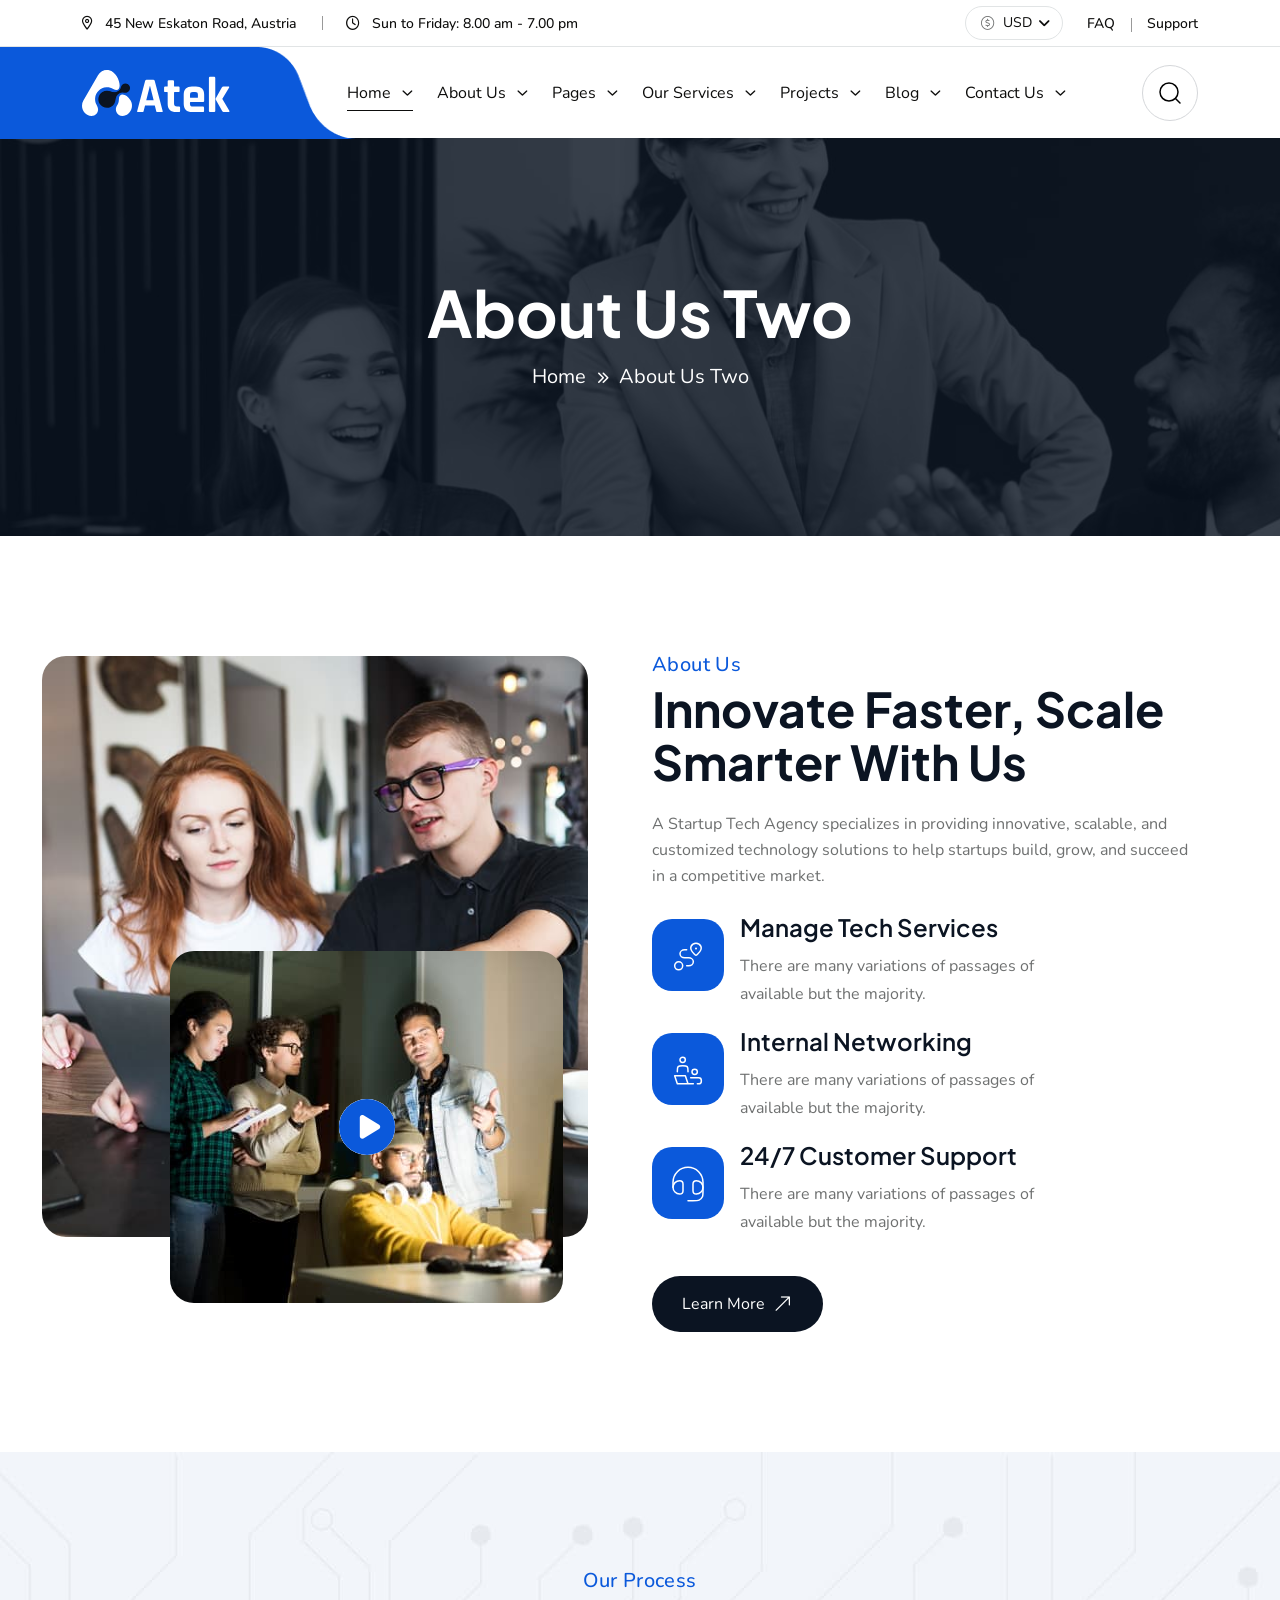
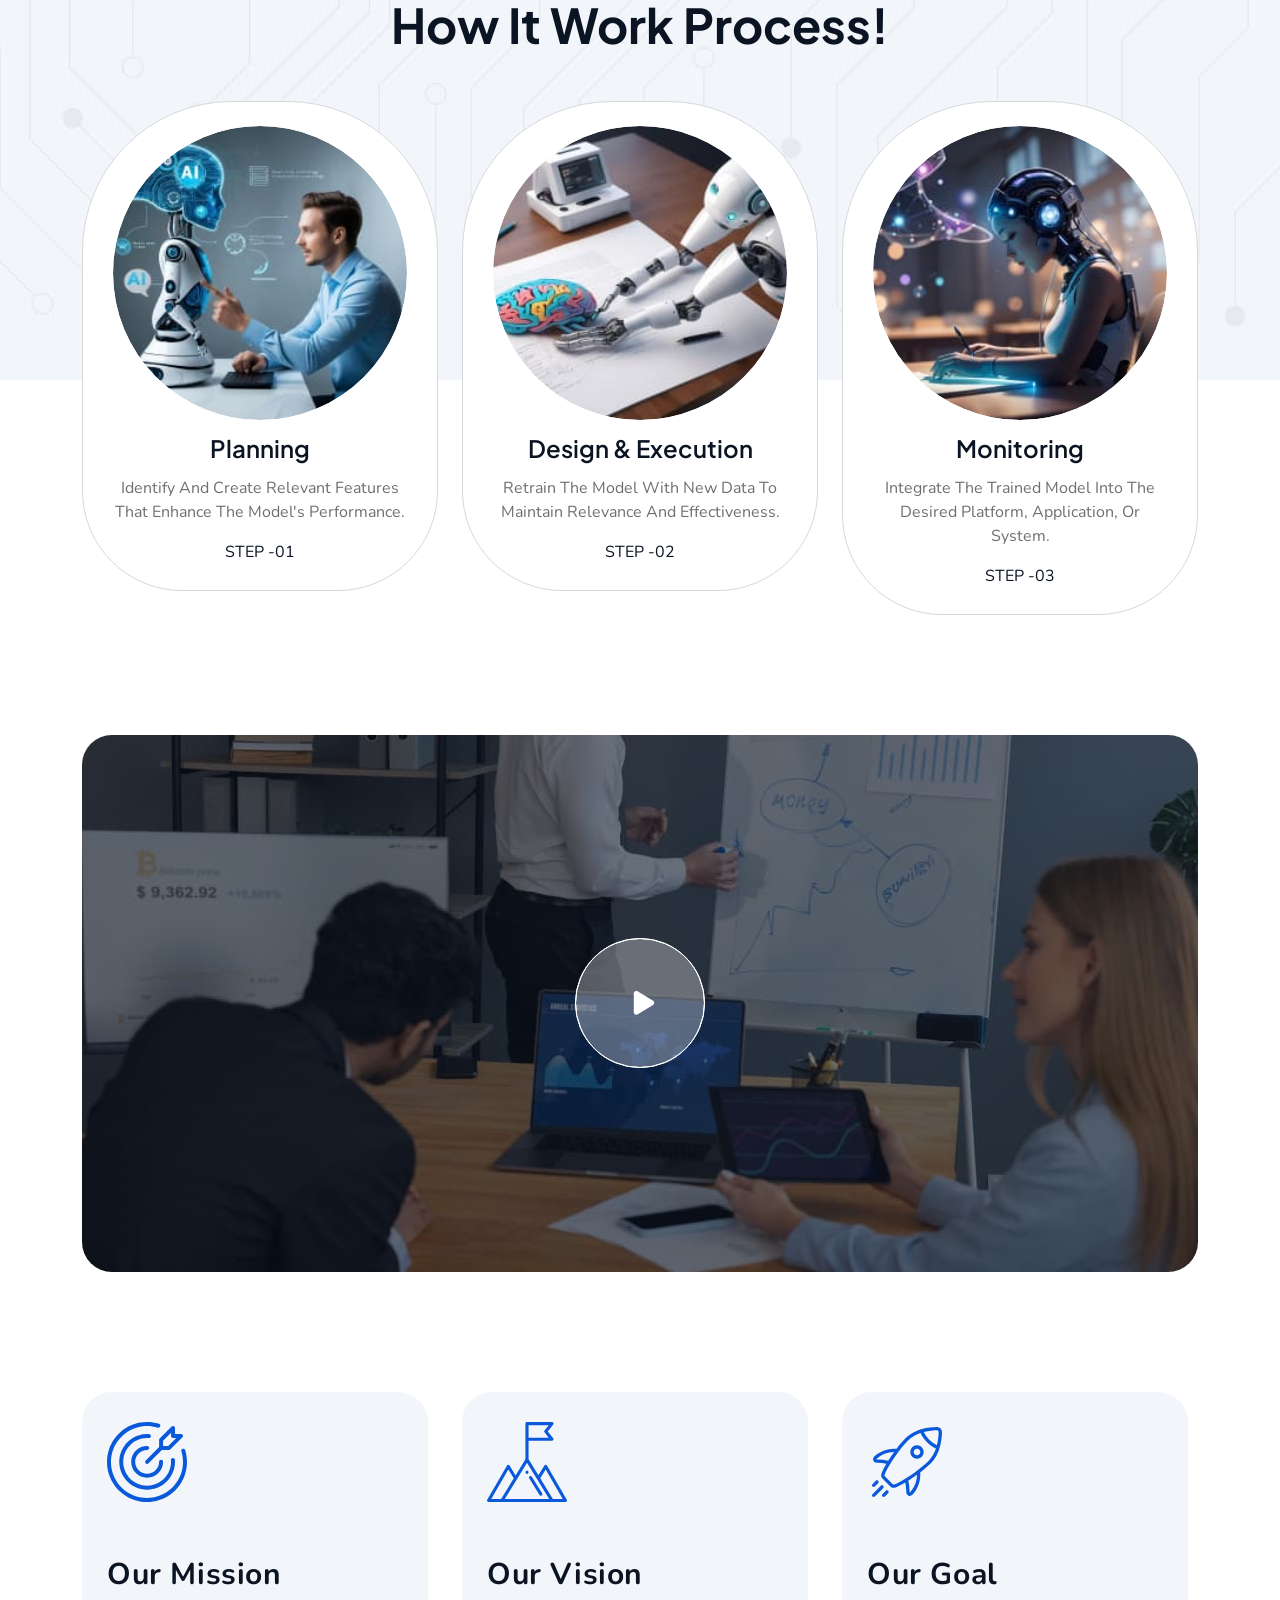
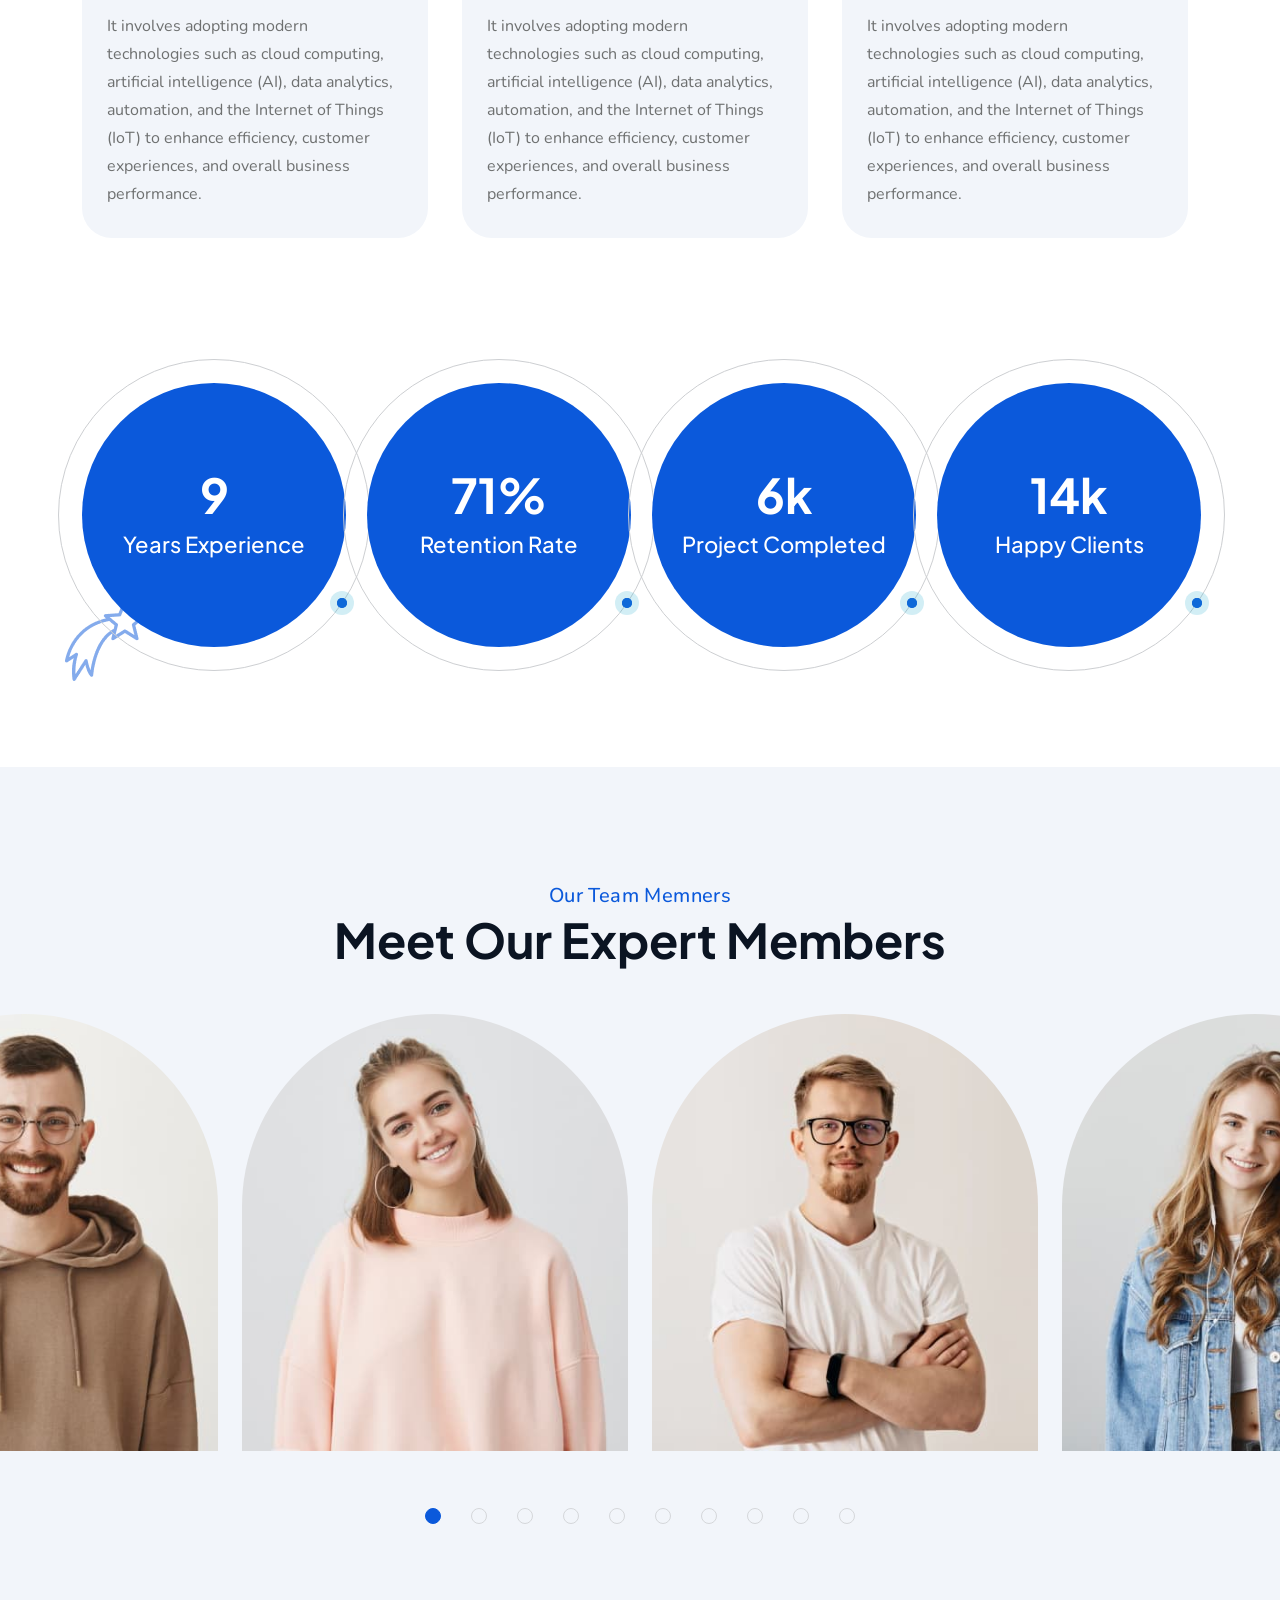
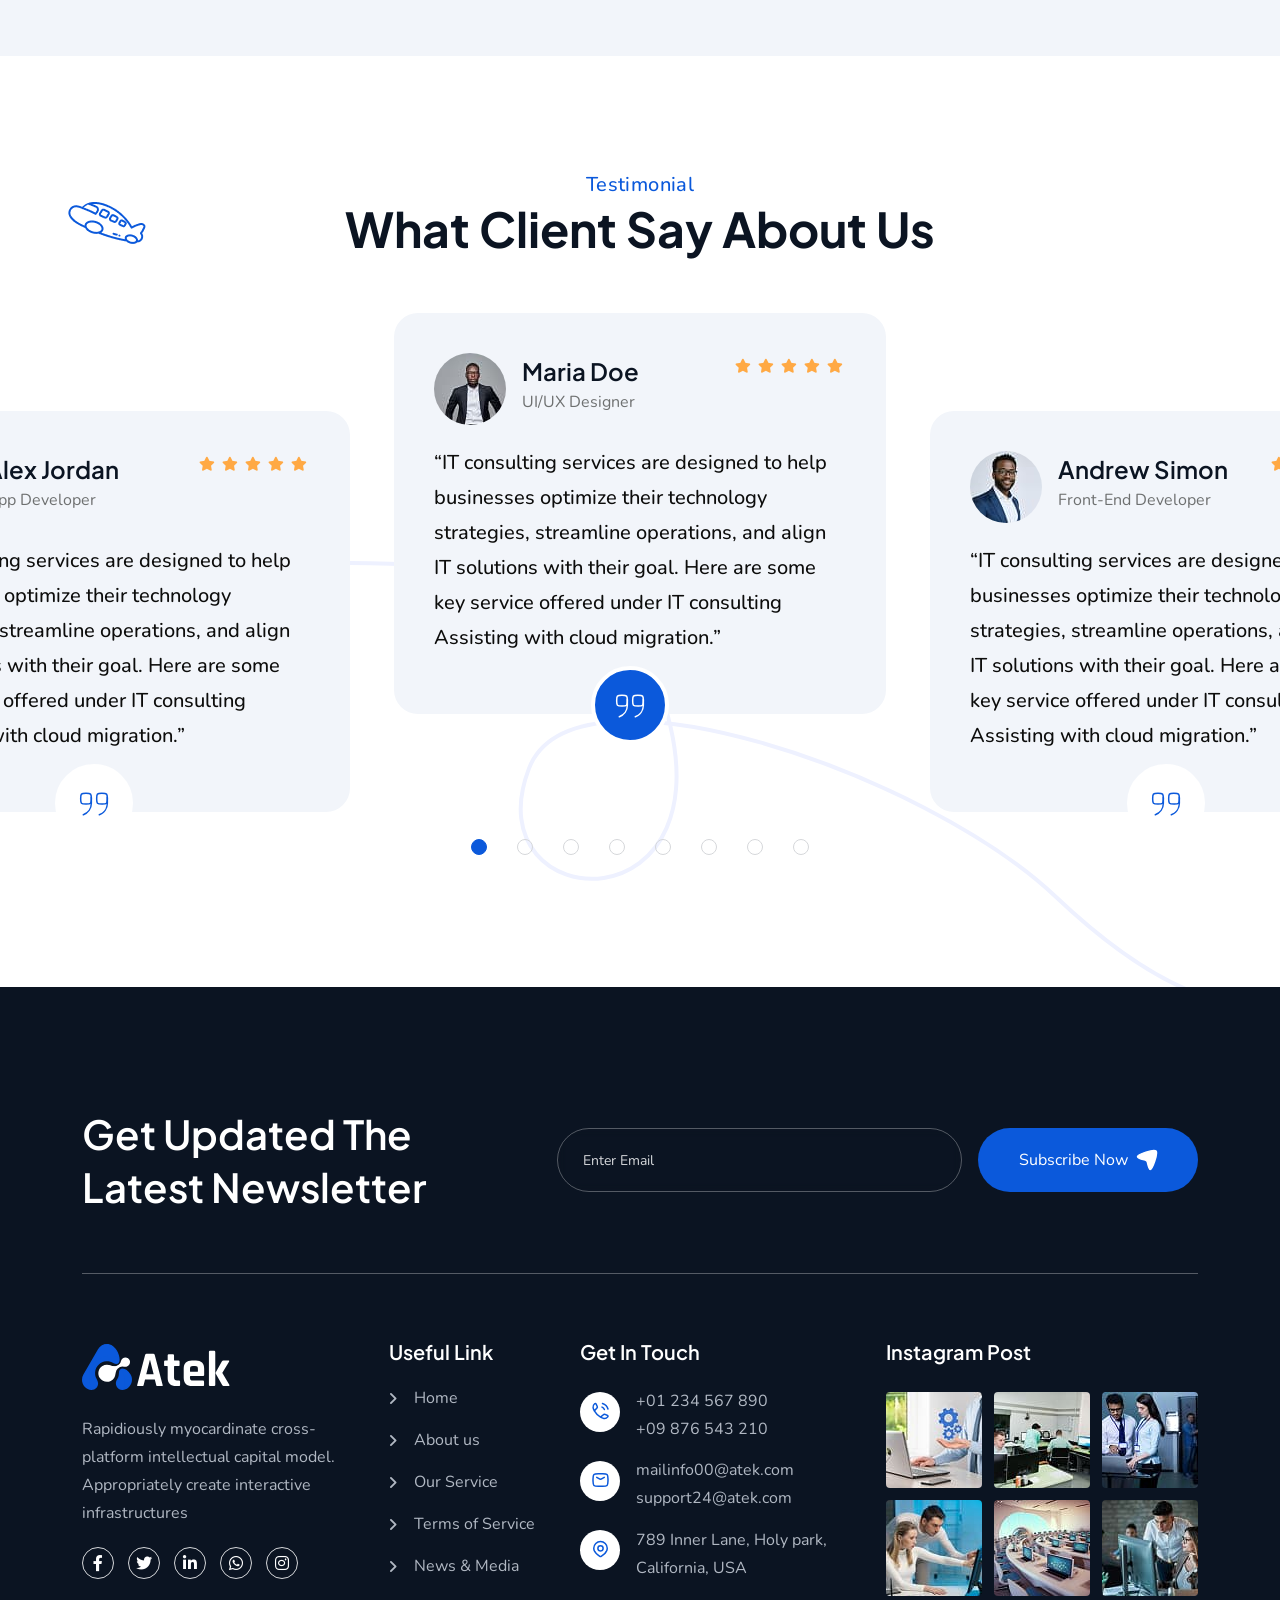
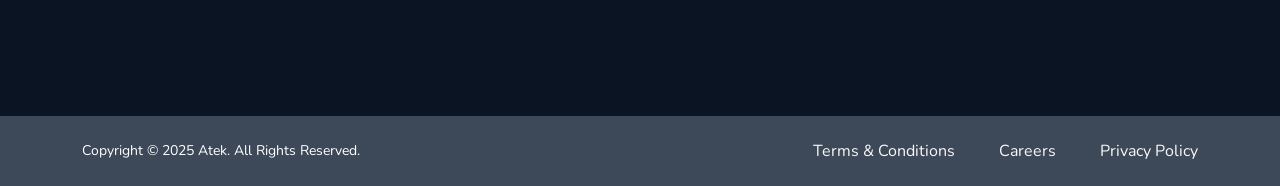
==== about.html @ 7cf11aa4 "weejnwbehj" ====
<!doctype html>
<html class="no-js" lang="zxx">

<head>
    <meta charset="utf-8">
    <meta http-equiv="x-ua-compatible" content="ie=edge">
    <title>Atek - It Business and Consulting Service Html Template - About Atek</title>
    <meta name="author" content="Atek">
    <meta name="description" content="Atek - It Business and Consulting Service Html Template">
    <meta name="keywords" content="Atek - It Business and Consulting Service Html Template">
    <meta name="robots" content="INDEX,FOLLOW">
    <meta name="viewport" content="width=device-width,initial-scale=1,shrink-to-fit=no">
    <link rel="apple-touch-icon" sizes="57x57" href="assets/img/favicons/apple-icon-57x57.png">
    <link rel="apple-touch-icon" sizes="60x60" href="assets/img/favicons/apple-icon-60x60.png">
    <link rel="apple-touch-icon" sizes="72x72" href="assets/img/favicons/apple-icon-72x72.png">
    <link rel="apple-touch-icon" sizes="76x76" href="assets/img/favicons/apple-icon-76x76.png">
    <link rel="apple-touch-icon" sizes="114x114" href="assets/img/favicons/apple-icon-114x114.png">
    <link rel="apple-touch-icon" sizes="120x120" href="assets/img/favicons/apple-icon-120x120.png">
    <link rel="apple-touch-icon" sizes="144x144" href="assets/img/favicons/apple-icon-144x144.png">
    <link rel="apple-touch-icon" sizes="152x152" href="assets/img/favicons/apple-icon-152x152.png">
    <link rel="apple-touch-icon" sizes="180x180" href="assets/img/favicons/apple-icon-180x180.png">
    <link rel="icon" type="image/png" sizes="192x192" href="assets/img/favicons/android-icon-192x192.png">
    <link rel="icon" type="image/png" sizes="32x32" href="assets/img/favicons/favicon-32x32.png">
    <link rel="icon" type="image/png" sizes="96x96" href="assets/img/favicons/favicon-96x96.png">
    <link rel="icon" type="image/png" sizes="16x16" href="assets/img/favicons/favicon-16x16.png">
    <link rel="manifest" href="assets/img/favicons/manifest.json">
    <meta name="msapplication-TileColor" content="#ffffff">
    <meta name="msapplication-TileImage" content="assets/img/favicons/ms-icon-144x144.png">
    <meta name="theme-color" content="#ffffff">
    <link rel="preconnect" href="https://fonts.googleapis.com">
    <link rel="preconnect" href="https://fonts.gstatic.com" crossorigin>
    <link rel="preconnect" href="https://fonts.googleapis.com">
    <link rel="preconnect" href="https://fonts.gstatic.com" crossorigin>
    <link
        href="https://fonts.googleapis.com/css2?family=Nunito:ital,wght@0,200..1000;1,200..1000&family=Plus+Jakarta+Sans:ital,wght@0,200..800;1,200..800&display=swap"
        rel="stylesheet">
    <link rel="stylesheet" href="assets/css/app.min.css">
    <link rel="stylesheet" href="assets/css/fontawesome.min.css">
    <link rel="stylesheet" href="assets/css/style.css">
</head>

<body>
    <div class="slider-drag-cursor d-flex align-items-center justify-content-between"><span class="drag-icon-left"><img
                src="assets/img/icon/drag-arrow-left.svg" alt=""></span>DRAG <span class="drag-icon-right"><img
                src="assets/img/icon/drag-arrow-right.svg" alt=""></span></div>
    <div class="preloader"><button class="th-btn preloaderCls">Cancel Preloader</button>
        <div class="preloader-inner"><img src="assets/img/logo-icon3.svg" alt="img"> <span class="loader">Atek <span
                    class="loading-text">Atek</span></span></div>
    </div>
    <div class="sidemenu-wrapper sidemenu-info">
        <div class="sidemenu-content"><button class="closeButton sideMenuCls"><i class="far fa-times"></i></button>
            <div class="widget">
                <div class="th-widget-about">
                    <div class="about-logo"><a href="index.html"><img src="assets/img/logo2.svg" alt="Atek"></a></div>
                    <p class="about-text">Quick access to essential system features, including the dashboard for an
                        overview of operations, network settings for managing connectivity, system logs for tracking
                        activities.</p>
                    <div class="th-social"><a href="https://www.facebook.com/"><i class="fab fa-facebook-f"></i></a> <a
                            href="https://www.twitter.com/"><i class="fab fa-twitter"></i></a> <a
                            href="https://www.linkedin.com/"><i class="fab fa-linkedin-in"></i></a> <a
                            href="https://www.whatsapp.com/"><i class="fab fa-whatsapp"></i></a> <a
                            href="https://instagram.com/"><i class="fab fa-instagram"></i></a></div>
                </div>
            </div>
            <div class="widget">
                <h3 class="widget_title">Recent Posts</h3>
                <div class="recent-post-wrap">
                    <div class="recent-post d-flex align-items-center">
                        <div class="media-img"><a href="blog-details.html"><img
                                    src="assets/img/blog/recent-post-1-1.jpg" alt="Blog Image"></a></div>
                        <div class="media-body">
                            <div class="recent-post-meta"><a href="blog.html"><i class="far fa-calendar"></i>24 Jun ,
                                    2025</a></div>
                            <h4 class="post-title"><a class="text-inherit" href="blog-details.html">Where Vision Meets
                                    Concrete Reality</a></h4>
                        </div>
                    </div>
                    <div class="recent-post d-flex align-items-center">
                        <div class="media-img"><a href="blog-details.html"><img
                                    src="assets/img/blog/recent-post-1-2.jpg" alt="Blog Image"></a></div>
                        <div class="media-body">
                            <div class="recent-post-meta"><a href="blog.html"><i class="far fa-calendar"></i>22 Jun ,
                                    2025</a></div>
                            <h4 class="post-title"><a class="text-inherit" href="blog-details.html">Raising the Bar in
                                    Construction.</a></h4>
                        </div>
                    </div>
                </div>
            </div>
            <div class="widget">
                <h3 class="widget_title">Get In Touch</h3>
                <div class="th-widget-contact">
                    <div class="info-box_text">
                        <div class="icon"><img src="assets/img/icon/phone.svg" alt="img"></div>
                        <div class="details">
                            <p><a href="tel:+01234567890" class="info-box_link">+01 234 567 890</a></p>
                            <p><a href="tel:+09876543210" class="info-box_link">+09 876 543 210</a></p>
                        </div>
                    </div>
                    <div class="info-box_text">
                        <div class="icon"><img src="assets/img/icon/envelope.svg" alt="img"></div>
                        <div class="details">
                            <p><a href="mailto:mailinfo00@atek.com" class="info-box_link">mailinfo00@atek.com</a></p>
                            <p><a href="mailto:support24@atek.com" class="info-box_link">support24@atek.com</a></p>
                        </div>
                    </div>
                    <div class="info-box_text">
                        <div class="icon"><img src="assets/img/icon/location-dot.svg" alt="img"></div>
                        <div class="details">
                            <p>789 Inner Lane, Holy park, California, USA</p>
                        </div>
                    </div>
                </div>
            </div>
        </div>
    </div>
    <div class="popup-search-box"><button class="searchClose"><i class="fal fa-times"></i></button>
        <form action="https://wa.me/919166432170"><input name="text" type="text" placeholder="What are you looking for?"> <button type="submit"><i
                    class="fal fa-search"></i></button></form>
    </div>
    <div class="th-menu-wrapper onepage-nav">
        <div class="th-menu-area text-center"><button class="th-menu-toggle"><i class="fal fa-times"></i></button>
            <div class="mobile-logo"><a href="index.html"><img src="assets/img/logo2.svg" alt="Atek"></a></div>
            <div class="th-mobile-menu">
                <ul>
                    <li class="menu-item-has-children mega-menu-wrap"><a class="active" href="index.html">Home</a>
                        <ul class="sub-menu">
                            <li><a href="index.html">Home Consulting</a></li>
                            <li><a href="home-cloud.html">Home Cloud</a></li>
                            <li><a href="home-ai-machine.html">Home Ai-Machine</a></li>
                            <li><a href="home-startup.html">Home Startup</a></li>
                            <li><a href="home-cybersecurity.html">Home Cybersecurity</a></li>
                            <li><a href="home-sass.html">SaaS Business Product</a></li>
                            <li><a href="home-tech-support.html">Tech Support Services</a></li>
                            <li><a href="home-software-development.html">Home Software-Development</a></li>
                            <li><a href="home-app-development.html">Web & App Development</a></li>
                            <li><a href="home-it-solutions.html">Home It Solutions</a></li>
                            <li><a href="home-digital-transformation.html">Home Digital Transformation</a></li>
                            <li><a href="home-data-analytics.html">Home Data Analytics & Big</a></li>
                            <li><a href="home-blockchain-fintech.html">Home Blockchain & Fintech</a></li>
                        </ul>
                    </li>
                    <li class="menu-item-has-children"><a href="#">About Us</a>
                        <ul class="sub-menu">
                            <li><a href="about.html">About Us</a></li>
                            <li><a href="about2.html">About Us 2</a></li>
                        </ul>
                    </li>
                    <li class="menu-item-has-children"><a href="#">Pages</a>
                        <ul class="sub-menu">
                            <li class="menu-item-has-children"><a href="#">Shop</a>
                                <ul class="sub-menu">
                                    <li><a href="shop.html">Shop</a></li>
                                    <li><a href="shop-details.html">Shop Details</a></li>
                                    <li><a href="cart.html">Cart Page</a></li>
                                    <li><a href="checkout.html">Checkout</a></li>
                                    <li><a href="wishlist.html">Wishlist</a></li>
                                </ul>
                            </li>
                            <li><a href="gallery.html">Gallery</a></li>
                            <li><a href="case-study.html">Case Study</a></li>
                            <li><a href="case-study-details.html">Case Study Details</a></li>
                            <li><a href="career.html">Career</a></li>
                            <li><a href="career-details.html">Career Details</a></li>
                            <li><a href="team-guide.html">Team</a></li>
                            <li><a href="team-guider-details.html">Team Details</a></li>
                            <li><a href="faq.html">Faq Page</a></li>
                            <li><a href="price.html">Price Package</a></li>
                            <li><a href="error.html">Error Page</a></li>
                        </ul>
                    </li>
                    <li class="menu-item-has-children"><a href="#">Our Services</a>
                        <ul class="sub-menu">
                            <li><a href="service.html">Services</a></li>
                            <li><a href="service-details.html">Service Details</a></li>
                        </ul>
                    </li>
                    <li class="menu-item-has-children"><a href="#">Projects</a>
                        <ul class="sub-menu">
                            <li><a href="project-grid.html">Project Grid</a></li>
                            <li><a href="project-details.html">Project Details</a></li>
                        </ul>
                    </li>
                    <li class="menu-item-has-children"><a href="#">Blog</a>
                        <ul class="sub-menu">
                            <li><a href="blog.html">Blog</a></li>
                            <li><a href="blog-grid.html">Blog Grid</a></li>
                            <li><a href="blog-details.html">Blog Details</a></li>
                        </ul>
                    </li>
                    <li class="menu-item-has-children"><a href="contact.html">Contact us</a>
                        <ul class="sub-menu">
                            <li><a href="contact.html">Contact Us</a></li>
                            <li><a href="contact-2.html">Contact Us Two</a></li>
                        </ul>
                    </li>
                </ul>
            </div>
        </div>
    </div>
    <header class="th-header header-layout1">
        <div class="header-top">
            <div class="container th-container">
                <div class="row justify-content-center justify-content-xl-between align-items-center">
                    <div class="col-auto d-none d-md-block">
                        <div class="header-links">
                            <ul>
                                <li class="d-none d-xl-inline-block"><i class="fa-sharp fa-regular fa-location-dot"></i>
                                    <span>45 New Eskaton Road, Austria</span></li>
                                <li class="d-none d-xl-inline-block"><i class="fa-regular fa-clock"></i> <span>Sun to
                                        Friday: 8.00 am - 7.00 pm</span></li>
                            </ul>
                        </div>
                    </div>
                    <div class="col-auto">
                        <div class="header-right">
                            <div class="currency-menu"><i class="fa-light fa-circle-dollar"></i> <select
                                    class="form-select nice-select">
                                    <option selected="">USD</option>
                                    <option>CNY</option>
                                    <option>EUR</option>
                                    <option>AUD</option>
                                </select></div>
                            <div class="header-links">
                                <ul>
                                    <li class="d-none d-md-inline-block"><a href="faq.html">FAQ</a></li>
                                    <li class="d-none d-md-inline-block"><a href="contact.html">Support</a></li>
                                </ul>
                            </div>
                        </div>
                    </div>
                </div>
            </div>
        </div>
        <div class="sticky-wrapper">
            <div class="menu-area">
                <div class="container th-container">
                    <div class="row align-items-center justify-content-between">
                        <div class="col-auto">
                            <div class="header-logo"><a href="index.html"><img src="assets/img/logo.svg" alt="Atek"></a>
                            </div>
                        </div>
                        <div class="col-auto me-xxl-auto">
                            <nav class="main-menu d-none d-xl-inline-block">
                                <ul>
                                    <li class="menu-item-has-children mega-menu-wrap"><a class="active"
                                            href="index.html">Home</a>
                                        <ul class="mega-menu mega-menu-content">
                                            <li>
                                                <div class="container">
                                                    <div class="row gy-4">
                                                        <div class="col-lg-3">
                                                            <div class="mega-menu-box">
                                                                <div class="mega-menu-img"><img
                                                                        src="assets/img/pages/home-consulting.jpg"
                                                                        alt="Home One">
                                                                    <div class="btn-wrap"><a href="index.html"
                                                                            class="th-btn">View Demo</a></div>
                                                                </div>
                                                                <h3 class="mega-menu-title"><a
                                                                        href="home-consulting.html"><span>01.</span>Home
                                                                        Consulting</a></h3>
                                                            </div>
                                                        </div>
                                                        <div class="col-lg-3">
                                                            <div class="mega-menu-box">
                                                                <div class="mega-menu-img"><img
                                                                        src="assets/img/pages/home-cloud.jpg"
                                                                        alt="Home Two">
                                                                    <div class="btn-wrap"><a href="home-cloud.html"
                                                                            class="th-btn">View Demo</a></div>
                                                                </div>
                                                                <h3 class="mega-menu-title"><a
                                                                        href="home-cloud.html"><span>02.</span>Home
                                                                        Cloud</a></h3>
                                                            </div>
                                                        </div>
                                                        <div class="col-lg-3">
                                                            <div class="mega-menu-box">
                                                                <div class="mega-menu-img"><img
                                                                        src="assets/img/pages/home-ai.jpg"
                                                                        alt="Home Three">
                                                                    <div class="btn-wrap"><a href="home-ai-machine.html"
                                                                            class="th-btn">View Demo</a></div>
                                                                </div>
                                                                <h3 class="mega-menu-title"><a
                                                                        href="home-ai-machine.html"><span>03.</span>Home
                                                                        Ai-Machine</a></h3>
                                                            </div>
                                                        </div>
                                                        <div class="col-lg-3">
                                                            <div class="mega-menu-box">
                                                                <div class="mega-menu-img"><img
                                                                        src="assets/img/pages/startup.jpg"
                                                                        alt="Home Four">
                                                                    <div class="btn-wrap"><a href="home-startup.html"
                                                                            class="th-btn">View Demo</a></div>
                                                                </div>
                                                                <h3 class="mega-menu-title"><a
                                                                        href="home-startup.html"><span>04.</span>Home
                                                                        Startup</a></h3>
                                                            </div>
                                                        </div>
                                                        <div class="col-lg-3">
                                                            <div class="mega-menu-box">
                                                                <div class="mega-menu-img"><img
                                                                        src="assets/img/pages/home-cybersecurity.jpg"
                                                                        alt="Home Five">
                                                                    <div class="btn-wrap"><a
                                                                            href="home-cybersecurity.html"
                                                                            class="th-btn">View Demo</a></div>
                                                                </div>
                                                                <h3 class="mega-menu-title"><a
                                                                        href="home-cybersecurity.html"><span>05.</span>Home
                                                                        Cybersecurity</a></h3>
                                                            </div>
                                                        </div>
                                                        <div class="col-lg-3">
                                                            <div class="mega-menu-box">
                                                                <div class="mega-menu-img"><img
                                                                        src="assets/img/pages/home-sass.jpg"
                                                                        alt="Home Six">
                                                                    <div class="btn-wrap"><a href="home-sass.html"
                                                                            class="th-btn">View Demo</a></div>
                                                                </div>
                                                                <h3 class="mega-menu-title"><a
                                                                        href="home-sass.html"><span>06.</span>SaaS
                                                                        Business Product</a></h3>
                                                            </div>
                                                        </div>
                                                        <div class="col-lg-3">
                                                            <div class="mega-menu-box">
                                                                <div class="mega-menu-img"><img
                                                                        src="assets/img/pages/home-tech-support.jpg"
                                                                        alt="Home Seven">
                                                                    <div class="btn-wrap"><a
                                                                            href="home-tech-support.html"
                                                                            class="th-btn">View Demo</a></div>
                                                                </div>
                                                                <h3 class="mega-menu-title"><a
                                                                        href="home-tech-support.html"><span>07.</span>Tech
                                                                        Support Services</a></h3>
                                                            </div>
                                                        </div>
                                                        <div class="col-lg-3">
                                                            <div class="mega-menu-box">
                                                                <div class="mega-menu-img"><img
                                                                        src="assets/img/pages/software-deve.jpg"
                                                                        alt="Home Eight">
                                                                    <div class="btn-wrap"><a
                                                                            href="home-software-development.html"
                                                                            class="th-btn">View Demo</a></div>
                                                                </div>
                                                                <h3 class="mega-menu-title"><a
                                                                        href="home-software-development.html"><span>08.</span>Home
                                                                        Software-Development</a></h3>
                                                            </div>
                                                        </div>
                                                        <div class="col-lg-3">
                                                            <div class="mega-menu-box">
                                                                <div class="mega-menu-img"><img
                                                                        src="assets/img/pages/app-development.jpg"
                                                                        alt="Home Nine">
                                                                    <div class="btn-wrap"><a
                                                                            href="home-app-development.html"
                                                                            class="th-btn">View Demo</a></div>
                                                                </div>
                                                                <h3 class="mega-menu-title"><a
                                                                        href="home-app-development.html"><span>09.</span>Web
                                                                        & App Development</a></h3>
                                                            </div>
                                                        </div>
                                                        <div class="col-lg-3">
                                                            <div class="mega-menu-box">
                                                                <div class="mega-menu-img"><img
                                                                        src="assets/img/pages/it-solutions.jpg"
                                                                        alt="Home Ten">
                                                                    <div class="btn-wrap"><a
                                                                            href="home-it-solutions.html"
                                                                            class="th-btn">View Demo</a></div>
                                                                </div>
                                                                <h3 class="mega-menu-title"><a
                                                                        href="home-it-solutions.html"><span>10.</span>Home
                                                                        It Solutions</a></h3>
                                                            </div>
                                                        </div>
                                                        <div class="col-lg-3">
                                                            <div class="mega-menu-box">
                                                                <div class="mega-menu-img"><img
                                                                        src="assets/img/pages/digital-transformation.jpg"
                                                                        alt="Home Eleven">
                                                                    <div class="btn-wrap"><a
                                                                            href="home-digital-transformation.html"
                                                                            class="th-btn">View Demo</a></div>
                                                                </div>
                                                                <h3 class="mega-menu-title"><a
                                                                        href="home-digital-transformation.html"><span>11.</span>Home
                                                                        Digital Transformation</a></h3>
                                                            </div>
                                                        </div>
                                                        <div class="col-lg-3">
                                                            <div class="mega-menu-box">
                                                                <div class="mega-menu-img"><img
                                                                        src="assets/img/pages/data-analytics.jpg"
                                                                        alt="Home Twelf">
                                                                    <div class="btn-wrap"><a
                                                                            href="home-data-analytics.html"
                                                                            class="th-btn">View Demo</a></div>
                                                                </div>
                                                                <h3 class="mega-menu-title"><a
                                                                        href="home-data-analytics.html"><span>12.</span>Home
                                                                        Data Analytics & Big</a></h3>
                                                            </div>
                                                        </div>
                                                        <div class="col-lg-3">
                                                            <div class="mega-menu-box">
                                                                <div class="mega-menu-img"><img
                                                                        src="assets/img/pages/blockchain-fintech.jpg"
                                                                        alt="Home ten">
                                                                    <div class="btn-wrap"><a
                                                                            href="home-blockchain-fintech.html"
                                                                            class="th-btn">View Demo</a></div>
                                                                </div>
                                                                <h3 class="mega-menu-title"><a
                                                                        href="home-blockchain-fintech.html"><span>13.</span>Home
                                                                        Blockchain & Fintech</a></h3>
                                                            </div>
                                                        </div>
                                                    </div>
                                                </div>
                                            </li>
                                        </ul>
                                    </li>
                                    <li class="menu-item-has-children"><a href="#">About Us</a>
                                        <ul class="sub-menu">
                                            <li><a href="about.html">About Us 1</a></li>
                                            <li><a href="about2.html">About Us 2</a></li>
                                        </ul>
                                    </li>
                                    <li class="menu-item-has-children"><a href="#">Pages</a>
                                        <ul class="sub-menu">
                                            <li class="menu-item-has-children"><a href="#">Shop</a>
                                                <ul class="sub-menu">
                                                    <li><a href="shop.html">Shop</a></li>
                                                    <li><a href="shop-details.html">Shop Details</a></li>
                                                    <li><a href="cart.html">Cart Page</a></li>
                                                    <li><a href="checkout.html">Checkout</a></li>
                                                    <li><a href="wishlist.html">Wishlist</a></li>
                                                </ul>
                                            </li>
                                            <li><a href="gallery.html">Gallery</a></li>
                                            <li><a href="case-study.html">Case Study</a></li>
                                            <li><a href="case-study-details.html">Case Study Details</a></li>
                                            <li><a href="career.html">Career</a></li>
                                            <li><a href="career-details.html">Career Details</a></li>
                                            <li><a href="team-guide.html">Team</a></li>
                                            <li><a href="team-guider-details.html">Team Details</a></li>
                                            <li><a href="faq.html">Faq Page</a></li>
                                            <li><a href="price.html">Price Package</a></li>
                                            <li><a href="error.html">Error Page</a></li>
                                        </ul>
                                    </li>
                                    <li class="menu-item-has-children"><a href="#">Our Services</a>
                                        <ul class="sub-menu">
                                            <li><a href="service.html">Services</a></li>
                                            <li><a href="service-details.html">Service Details</a></li>
                                        </ul>
                                    </li>
                                    <li class="menu-item-has-children"><a href="#">Projects</a>
                                        <ul class="sub-menu">
                                            <li><a href="project-grid.html">Project Grid</a></li>
                                            <li><a href="project-details.html">Project Details</a></li>
                                        </ul>
                                    </li>
                                    <li class="menu-item-has-children"><a href="#">Blog</a>
                                        <ul class="sub-menu">
                                            <li><a href="blog.html">Blog</a></li>
                                            <li><a href="blog-grid.html">Blog Grid</a></li>
                                            <li><a href="blog-details.html">Blog Details</a></li>
                                        </ul>
                                    </li>
                                    <li class="menu-item-has-children"><a href="contact.html">Contact us</a>
                                        <ul class="sub-menu">
                                            <li><a href="contact.html">Contact Us</a></li>
                                            <li><a href="contact-2.html">Contact Us Two</a></li>
                                        </ul>
                                    </li>
                                </ul>
                            </nav><button type="button" class="th-menu-toggle d-block d-xl-none"><i
                                    class="far fa-bars"></i></button>
                        </div>
                        <div class="col-auto d-none d-xl-block">
                            <div class="header-button"><button type="button" class="icon-btn searchBoxToggler"><img
                                        src="assets/img/icon/search.svg" alt="icon"></button> <a href="contact.html"
                                    class="th-btn th-icon">Get In Touch <i class="fa-light fa-arrow-right-long"></i></a>
                            </div>
                        </div>
                    </div>
                </div>
                <div class="logo-bg" data-mask-src="assets/img/logo_bg_mask.png"></div>
            </div>
        </div>
    </header>
    <div class="breadcumb-wrapper" data-bg-src="assets/img/bg/breadcumb-bg.jpg">
        <div class="container">
            <div class="breadcumb-content">
                <h1 class="breadcumb-title">About Us Two</h1>
                <ul class="breadcumb-menu">
                    <li><a href="index.html">Home</a></li>
                    <li>About Us Two</li>
                </ul>
            </div>
        </div>
    </div>
    <div class="about-area position-relative overflow-hidden space" id="about-sec">
        <div class="container">
            <div class="row">
                <div class="col-xl-6 col-xxl-7">
                    <div class="img-box2">
                        <div class="img1"><img src="assets/img/normal/about_2_1.jpg" alt="About"></div>
                        <div class="img2"><img src="assets/img/normal/about_2_2.jpg" alt="About"> <a
                                href="https://www.youtube.com/watch?v=pQpFebyALV0" class="play-btn popup-video"><i
                                    class="fa-sharp fa-solid fa-play"></i></a></div>
                    </div>
                </div>
                <div class="col-xl-6 col-xxl-5">
                    <div class="">
                        <div class="title-area about4-titlebox mb-20"><span class="sub-title style1">About Us</span>
                            <h2 class="sec-title mb-20">Innovate Faster, Scale Smarter with Us</h2>
                        </div>
                        <p class="sec-text mb-30">A Startup Tech Agency specializes in providing innovative, scalable,
                            and customized technology solutions to help startups build, grow, and succeed in a
                            competitive market.</p>
                        <div class="about-item-wrap">
                            <div class="about-item">
                                <div class="about-item_img"><img src="assets/img/icon/map3.svg" alt=""></div>
                                <div class="about-item_centent">
                                    <h5 class="box-title">Manage Tech Services</h5>
                                    <p class="about-item_text">There are many variations of passages of available but
                                        the majority.</p>
                                </div>
                            </div>
                            <div class="about-item">
                                <div class="about-item_img"><img src="assets/img/icon/guide.svg" alt=""></div>
                                <div class="about-item_centent">
                                    <h5 class="box-title">Internal Networking</h5>
                                    <p class="about-item_text">There are many variations of passages of available but
                                        the majority.</p>
                                </div>
                            </div>
                            <div class="about-item">
                                <div class="about-item_img"><img src="assets/img/icon/headphone.svg" alt=""></div>
                                <div class="about-item_centent">
                                    <h5 class="box-title">24/7 Customer Support</h5>
                                    <p class="about-item_text">There are many variations of passages of available but
                                        the majority.</p>
                                </div>
                            </div>
                        </div>
                        <div class="mt-45"><a href="about.html" class="th-btn black-btn btn-2 th-radius th-icon">Learn
                                More <i class="fa-light fa-arrow-right-long"></i></a></div>
                    </div>
                </div>
            </div>
        </div>
    </div>
    <section class="process-area bg-top-center space" data-bg-src="assets/img/bg/process_bg_1.jpg">
        <div class="container">
            <div class="process-area">
                <div class="process-content text-center">
                    <div class="title-area mb-55"><span class="sub-title style1">Our Process</span>
                        <h2 class="sec-title">How It Work Process!</h2>
                    </div>
                </div>
                <div class="slider-area">
                    <div class="swiper th-slider has-shadow" id="processSlider"
                        data-slider-options='{"breakpoints":{"0":{"slidesPerView":1},"576":{"slidesPerView":"1"},"768":{"slidesPerView":"2"},"992":{"slidesPerView":"3"},"1200":{"slidesPerView":"3"},"1400":{"slidesPerView":"4"}}}'>
                        <div class="swiper-wrapper">
                            <div class="swiper-slide">
                                <div class="process-item">
                                    <div class="process-img mb-20"><a href="project-details.html"><img
                                                src="assets/img/process/process_1_1.jpg" alt="service image"></a></div>
                                    <div class="process-content text-center">
                                        <h3 class="box-title mb-10"><a href="project-details.html">Planning</a></h3>
                                        <p class="process-text">Identify and create relevant features that enhance the
                                            model's performance.</p>
                                        <p class="box-number">STEP -01</p>
                                    </div>
                                </div>
                            </div>
                            <div class="swiper-slide">
                                <div class="process-item">
                                    <div class="process-img mb-20"><a href="project-details.html"><img
                                                src="assets/img/process/process_1_2.jpg" alt="service image"></a></div>
                                    <div class="process-content text-center">
                                        <h3 class="box-title mb-10"><a href="project-details.html">Design &
                                                Execution</a></h3>
                                        <p class="process-text">Retrain the model with new data to maintain relevance
                                            and effectiveness.</p>
                                        <p class="box-number">STEP -02</p>
                                    </div>
                                </div>
                            </div>
                            <div class="swiper-slide">
                                <div class="process-item">
                                    <div class="process-img mb-20"><a href="project-details.html"><img
                                                src="assets/img/process/process_1_3.jpg" alt="service image"></a></div>
                                    <div class="process-content text-center">
                                        <h3 class="box-title mb-10"><a href="project-details.html">Monitoring</a></h3>
                                        <p class="process-text">Integrate the trained model into the desired platform,
                                            application, or system.</p>
                                        <p class="box-number">STEP -03</p>
                                    </div>
                                </div>
                            </div>
                            <div class="swiper-slide">
                                <div class="process-item">
                                    <div class="process-img mb-20"><a href="project-details.html"><img
                                                src="assets/img/process/process_1_4.jpg" alt="service image"></a></div>
                                    <div class="process-content text-center">
                                        <h3 class="box-title mb-10"><a href="project-details.html">Report & Sign-out</a>
                                        </h3>
                                        <p class="process-text">Incorporate user feedback and system outcomes for
                                            iterative improvements.</p>
                                        <p class="box-number">STEP -04</p>
                                    </div>
                                </div>
                            </div>
                            <div class="swiper-slide">
                                <div class="process-item">
                                    <div class="process-img mb-20"><a href="project-details.html"><img
                                                src="assets/img/process/process_1_1.jpg" alt="service image"></a></div>
                                    <div class="process-content text-center">
                                        <h3 class="box-title mb-10"><a href="project-details.html">Planning</a></h3>
                                        <p class="process-text">Identify and create relevant features that enhance the
                                            model's performance.</p>
                                        <p class="box-number">STEP -01</p>
                                    </div>
                                </div>
                            </div>
                            <div class="swiper-slide">
                                <div class="process-item">
                                    <div class="process-img mb-20"><a href="project-details.html"><img
                                                src="assets/img/process/process_1_2.jpg" alt="service image"></a></div>
                                    <div class="process-content text-center">
                                        <h3 class="box-title mb-10"><a href="project-details.html">Design &
                                                Execution</a></h3>
                                        <p class="process-text">Retrain the model with new data to maintain relevance
                                            and effectiveness.</p>
                                        <p class="box-number">STEP -02</p>
                                    </div>
                                </div>
                            </div>
                            <div class="swiper-slide">
                                <div class="process-item">
                                    <div class="process-img mb-20"><a href="project-details.html"><img
                                                src="assets/img/process/process_1_3.jpg" alt="service image"></a></div>
                                    <div class="process-content text-center">
                                        <h3 class="box-title mb-10"><a href="project-details.html">Monitoring</a></h3>
                                        <p class="process-text">Integrate the trained model into the desired platform,
                                            application, or system.</p>
                                        <p class="box-number">STEP -03</p>
                                    </div>
                                </div>
                            </div>
                            <div class="swiper-slide">
                                <div class="process-item">
                                    <div class="process-img mb-20"><a href="project-details.html"><img
                                                src="assets/img/process/process_1_4.jpg" alt="service image"></a></div>
                                    <div class="process-content text-center">
                                        <h3 class="box-title mb-10"><a href="project-details.html">Report & Sign-out</a>
                                        </h3>
                                        <p class="process-text">Incorporate user feedback and system outcomes for
                                            iterative improvements.</p>
                                        <p class="box-number">STEP -04</p>
                                    </div>
                                </div>
                            </div>
                        </div>
                    </div>
                </div>
            </div>
        </div>
    </section>
    <div class="video-1-area space-bottom">
        <div class="container">
            <div class="video2-wrapp" data-bg-src="assets/img/bg/video_bg_3.jpg">
                <div class="video-box1"><a href="https://www.youtube.com/watch?v=tBG2ZfKYwao"
                        class="play-btn style2 popup-video"><i class="fa-sharp fa-solid fa-play"></i></a></div>
            </div>
        </div>
    </div>
    <div class="history-sec1 overflow-hidden space-bottom" id="story-sec">
        <div class="container">
            <div class="row gy-4 justify-content-center">
                <div class="col-xl-4 col-md-6">
                    <div class="story-box inner-style"><span class="story-box_icon"><img
                                src="assets/img/icon/history_1_1.svg" alt=""></span>
                        <h3 class="box-title">Our Mission</h3>
                        <p class="story-box_text mb-0">It involves adopting modern technologies such as cloud computing,
                            artificial intelligence (AI), data analytics, automation, and the Internet of Things (IoT)
                            to enhance efficiency, customer experiences, and overall business performance.</p>
                    </div>
                </div>
                <div class="col-xl-4 col-md-6">
                    <div class="story-box inner-style"><span class="story-box_icon"><img
                                src="assets/img/icon/history_1_2.svg" alt=""></span>
                        <h3 class="box-title">Our Vision</h3>
                        <p class="story-box_text mb-0">It involves adopting modern technologies such as cloud computing,
                            artificial intelligence (AI), data analytics, automation, and the Internet of Things (IoT)
                            to enhance efficiency, customer experiences, and overall business performance.</p>
                    </div>
                </div>
                <div class="col-xl-4 col-md-6">
                    <div class="story-box inner-style"><span class="story-box_icon"><img
                                src="assets/img/icon/history_1_3.svg" alt=""></span>
                        <h3 class="box-title">Our Goal</h3>
                        <p class="story-box_text mb-0">It involves adopting modern technologies such as cloud computing,
                            artificial intelligence (AI), data analytics, automation, and the Internet of Things (IoT)
                            to enhance efficiency, customer experiences, and overall business performance.</p>
                    </div>
                </div>
            </div>
        </div>
    </div>
    <div class="counter-sec2 space-bottom">
        <div class="container">
            <div class="row gy-4 align-items-center justify-content-center">
                <div class="col-md-6 col-xl-3">
                    <div class="counter-card style2 inner-style">
                        <div class="counter-shape"><span></span></div>
                        <div class="media-body">
                            <h3 class="box-number text-white"><span class="counter-number">12</span></h3>
                            <h6 class="counter-title text-white">Years Experience</h6>
                        </div>
                    </div>
                </div>
                <div class="col-md-6 col-xl-3">
                    <div class="counter-card style2 inner-style">
                        <div class="counter-shape"><span></span></div>
                        <div class="media-body">
                            <h3 class="box-number text-white"><span class="counter-number">97</span>%</h3>
                            <h6 class="counter-title text-white">Retention Rate</h6>
                        </div>
                    </div>
                </div>
                <div class="col-md-6 col-xl-3">
                    <div class="counter-card style2 inner-style">
                        <div class="counter-shape"><span></span></div>
                        <div class="media-body">
                            <h3 class="box-number text-white"><span class="counter-number">8</span>k</h3>
                            <h6 class="counter-title text-white">Project Completed</h6>
                        </div>
                    </div>
                </div>
                <div class="col-md-6 col-xl-3">
                    <div class="counter-card style2 inner-style">
                        <div class="counter-shape"><span></span></div>
                        <div class="media-body">
                            <h3 class="box-number text-white"><span class="counter-number">19</span>k</h3>
                            <h6 class="counter-title text-white">Happy Clients</h6>
                        </div>
                    </div>
                </div>
            </div>
        </div>
        <div class="shape-mockup jump d-none d-xl-block" data-bottom="20%" data-left="5%"><img
                src="assets/img/shape/shape_5.png" alt="shape"></div>
    </div>
    <section class="team-area8 overflow-hidden bg-smoke space" id="testi-sec">
        <div class="container-fluid p-0">
            <div class="title-area mb-20 text-center"><span class="sub-title">Our Team Memners</span>
                <h2 class="sec-title">Meet Our Expert Members</h2>
            </div>
            <div class="slider-area">
                <div class="swiper th-slider teamSlider8 has-shadow" id="teamSlider8"
                    data-slider-options='{"breakpoints":{"0":{"slidesPerView":3},"767":{"slidesPerView":"3"},"992":{"slidesPerView":"3"},"1200":{"slidesPerView":"4"},"1400":{"slidesPerView":"5"}}}'>
                    <div class="swiper-wrapper">
                        <div class="swiper-slide">
                            <div class="th-team team-grid2">
                                <div class="team-img"><img src="assets/img/team/team_3_1.jpg" alt="Team"></div>
                                <div class="team-content">
                                    <h3 class="box-title"><a href="team-guider-details.html">Jacob Jones</a></h3>
                                    <div class="th-social"><a href="https://www.facebook.com/"><i
                                                class="fab fa-facebook-f"></i></a> <a
                                            href="https://www.linkedin.com/"><i class="fab fa-linkedin-in"></i></a> <a
                                            href="https://www.twitter.com/"><i class="fab fa-twitter"></i></a> <a
                                            href="https://www.youtube.com/"><i class="fab fa-youtube"></i></a></div>
                                </div>
                            </div>
                        </div>
                        <div class="swiper-slide">
                            <div class="th-team team-grid2">
                                <div class="team-img"><img src="assets/img/team/team_3_2.jpg" alt="Team"></div>
                                <div class="team-content">
                                    <h3 class="box-title"><a href="team-guider-details.html">Jane Cooper</a></h3>
                                    <div class="th-social"><a href="https://www.facebook.com/"><i
                                                class="fab fa-facebook-f"></i></a> <a
                                            href="https://www.linkedin.com/"><i class="fab fa-linkedin-in"></i></a> <a
                                            href="https://www.twitter.com/"><i class="fab fa-twitter"></i></a> <a
                                            href="https://www.youtube.com/"><i class="fab fa-youtube"></i></a></div>
                                </div>
                            </div>
                        </div>
                        <div class="swiper-slide">
                            <div class="th-team team-grid2">
                                <div class="team-img"><img src="assets/img/team/team_3_3.jpg" alt="Team"></div>
                                <div class="team-content">
                                    <h3 class="box-title"><a href="team-guider-details.html">Jason Vermate.</a></h3>
                                    <div class="th-social"><a href="https://www.facebook.com/"><i
                                                class="fab fa-facebook-f"></i></a> <a
                                            href="https://www.linkedin.com/"><i class="fab fa-linkedin-in"></i></a> <a
                                            href="https://www.twitter.com/"><i class="fab fa-twitter"></i></a> <a
                                            href="https://www.youtube.com/"><i class="fab fa-youtube"></i></a></div>
                                </div>
                            </div>
                        </div>
                        <div class="swiper-slide">
                            <div class="th-team team-grid2">
                                <div class="team-img"><img src="assets/img/team/team_3_4.jpg" alt="Team"></div>
                                <div class="team-content">
                                    <h3 class="box-title"><a href="team-guider-details.html">Jenny Wilson</a></h3>
                                    <div class="th-social"><a href="https://www.facebook.com/"><i
                                                class="fab fa-facebook-f"></i></a> <a
                                            href="https://www.linkedin.com/"><i class="fab fa-linkedin-in"></i></a> <a
                                            href="https://www.twitter.com/"><i class="fab fa-twitter"></i></a> <a
                                            href="https://www.youtube.com/"><i class="fab fa-youtube"></i></a></div>
                                </div>
                            </div>
                        </div>
                        <div class="swiper-slide">
                            <div class="th-team team-grid2">
                                <div class="team-img"><img src="assets/img/team/team_3_5.jpg" alt="Team"></div>
                                <div class="team-content">
                                    <h3 class="box-title"><a href="team-guider-details.html">Jacob Jones</a></h3>
                                    <div class="th-social"><a href="https://www.facebook.com/"><i
                                                class="fab fa-facebook-f"></i></a> <a
                                            href="https://www.linkedin.com/"><i class="fab fa-linkedin-in"></i></a> <a
                                            href="https://www.twitter.com/"><i class="fab fa-twitter"></i></a> <a
                                            href="https://www.youtube.com/"><i class="fab fa-youtube"></i></a></div>
                                </div>
                            </div>
                        </div>
                        <div class="swiper-slide">
                            <div class="th-team team-grid2">
                                <div class="team-img"><img src="assets/img/team/team_3_1.jpg" alt="Team"></div>
                                <div class="team-content">
                                    <h3 class="box-title"><a href="team-guider-details.html">Jacob Jones</a></h3>
                                    <div class="th-social"><a href="https://www.facebook.com/"><i
                                                class="fab fa-facebook-f"></i></a> <a
                                            href="https://www.linkedin.com/"><i class="fab fa-linkedin-in"></i></a> <a
                                            href="https://www.twitter.com/"><i class="fab fa-twitter"></i></a> <a
                                            href="https://www.youtube.com/"><i class="fab fa-youtube"></i></a></div>
                                </div>
                            </div>
                        </div>
                        <div class="swiper-slide">
                            <div class="th-team team-grid2">
                                <div class="team-img"><img src="assets/img/team/team_3_2.jpg" alt="Team"></div>
                                <div class="team-content">
                                    <h3 class="box-title"><a href="team-guider-details.html">Jane Cooper</a></h3>
                                    <div class="th-social"><a href="https://www.facebook.com/"><i
                                                class="fab fa-facebook-f"></i></a> <a
                                            href="https://www.linkedin.com/"><i class="fab fa-linkedin-in"></i></a> <a
                                            href="https://www.twitter.com/"><i class="fab fa-twitter"></i></a> <a
                                            href="https://www.youtube.com/"><i class="fab fa-youtube"></i></a></div>
                                </div>
                            </div>
                        </div>
                        <div class="swiper-slide">
                            <div class="th-team team-grid2">
                                <div class="team-img"><img src="assets/img/team/team_3_3.jpg" alt="Team"></div>
                                <div class="team-content">
                                    <h3 class="box-title"><a href="team-guider-details.html">Jason Vermate.</a></h3>
                                    <div class="th-social"><a href="https://www.facebook.com/"><i
                                                class="fab fa-facebook-f"></i></a> <a
                                            href="https://www.linkedin.com/"><i class="fab fa-linkedin-in"></i></a> <a
                                            href="https://www.twitter.com/"><i class="fab fa-twitter"></i></a> <a
                                            href="https://www.youtube.com/"><i class="fab fa-youtube"></i></a></div>
                                </div>
                            </div>
                        </div>
                        <div class="swiper-slide">
                            <div class="th-team team-grid2">
                                <div class="team-img"><img src="assets/img/team/team_3_4.jpg" alt="Team"></div>
                                <div class="team-content">
                                    <h3 class="box-title"><a href="team-guider-details.html">Jenny Wilson</a></h3>
                                    <div class="th-social"><a href="https://www.facebook.com/"><i
                                                class="fab fa-facebook-f"></i></a> <a
                                            href="https://www.linkedin.com/"><i class="fab fa-linkedin-in"></i></a> <a
                                            href="https://www.twitter.com/"><i class="fab fa-twitter"></i></a> <a
                                            href="https://www.youtube.com/"><i class="fab fa-youtube"></i></a></div>
                                </div>
                            </div>
                        </div>
                        <div class="swiper-slide">
                            <div class="th-team team-grid2">
                                <div class="team-img"><img src="assets/img/team/team_3_5.jpg" alt="Team"></div>
                                <div class="team-content">
                                    <h3 class="box-title"><a href="team-guider-details.html">Jacob Jones</a></h3>
                                    <div class="th-social"><a href="https://www.facebook.com/"><i
                                                class="fab fa-facebook-f"></i></a> <a
                                            href="https://www.linkedin.com/"><i class="fab fa-linkedin-in"></i></a> <a
                                            href="https://www.twitter.com/"><i class="fab fa-twitter"></i></a> <a
                                            href="https://www.youtube.com/"><i class="fab fa-youtube"></i></a></div>
                                </div>
                            </div>
                        </div>
                    </div>
                    <div class="slider-pagination"></div>
                </div>
            </div>
        </div>
    </section>
    <section class="testi-area overflow-hidden space" id="testi-sec">
        <div class="container-fluid p-0">
            <div class="title-area mb-20 text-center"><span class="sub-title">Testimonial</span>
                <h2 class="sec-title">What Client Say About us</h2>
            </div>
            <div class="slider-area">
                <div class="swiper th-slider testiSlider1 has-shadow" id="testiSlider1"
                    data-slider-options='{"breakpoints":{"0":{"slidesPerView":1},"767":{"slidesPerView":"2","centeredSlides":"true"},"992":{"slidesPerView":"2","centeredSlides":"true"},"1200":{"slidesPerView":"2.5","centeredSlides":"true"},"1400":{"spaceBetween":5,"slidesPerView":"2.5","centeredSlides":"true"}}}'>
                    <div class="swiper-wrapper">
                        <div class="swiper-slide">
                            <div class="testi-card">
                                <div class="testi-card_wrapper">
                                    <div class="testi-card_profile">
                                        <div class="testi-card_avater"><img src="assets/img/testimonial/testi_1_1.jpg"
                                                alt="testimonial"></div>
                                        <div class="media-body">
                                            <h3 class="box-title">Maria Doe</h3><span class="testi-card_desig">UI/UX
                                                Designer</span>
                                        </div>
                                    </div>
                                    <div class="testi-card_review"><i class="fa-solid fa-star"></i> <i
                                            class="fa-solid fa-star"></i> <i class="fa-solid fa-star"></i> <i
                                            class="fa-solid fa-star"></i> <i class="fa-solid fa-star"></i></div>
                                </div>
                                <p class="testi-card_text">“IT consulting services are designed to help businesses
                                    optimize their technology strategies, streamline operations, and align IT solutions
                                    with their goal. Here are some key service offered under IT consulting Assisting
                                    with cloud migration.”</p>
                                <div class="testi-card-quote"><img src="assets/img/icon/testi-quote.svg" alt="img">
                                </div>
                            </div>
                        </div>
                        <div class="swiper-slide">
                            <div class="testi-card">
                                <div class="testi-card_wrapper">
                                    <div class="testi-card_profile">
                                        <div class="testi-card_avater"><img src="assets/img/testimonial/testi_1_2.jpg"
                                                alt="testimonial"></div>
                                        <div class="media-body">
                                            <h3 class="box-title">Andrew Simon</h3><span
                                                class="testi-card_desig">Front-End Developer</span>
                                        </div>
                                    </div>
                                    <div class="testi-card_review"><i class="fa-solid fa-star"></i> <i
                                            class="fa-solid fa-star"></i> <i class="fa-solid fa-star"></i> <i
                                            class="fa-solid fa-star"></i> <i class="fa-solid fa-star"></i></div>
                                </div>
                                <p class="testi-card_text">“IT consulting services are designed to help businesses
                                    optimize their technology strategies, streamline operations, and align IT solutions
                                    with their goal. Here are some key service offered under IT consulting Assisting
                                    with cloud migration.”</p>
                                <div class="testi-card-quote"><img src="assets/img/icon/testi-quote.svg" alt="img">
                                </div>
                            </div>
                        </div>
                        <div class="swiper-slide">
                            <div class="testi-card">
                                <div class="testi-card_wrapper">
                                    <div class="testi-card_profile">
                                        <div class="testi-card_avater"><img src="assets/img/testimonial/testi_1_3.jpg"
                                                alt="testimonial"></div>
                                        <div class="media-body">
                                            <h3 class="box-title">Alex Jordan</h3><span class="testi-card_desig">Backend
                                                Engineer</span>
                                        </div>
                                    </div>
                                    <div class="testi-card_review"><i class="fa-solid fa-star"></i> <i
                                            class="fa-solid fa-star"></i> <i class="fa-solid fa-star"></i> <i
                                            class="fa-solid fa-star"></i> <i class="fa-solid fa-star"></i></div>
                                </div>
                                <p class="testi-card_text">“IT consulting services are designed to help businesses
                                    optimize their technology strategies, streamline operations, and align IT solutions
                                    with their goal. Here are some key service offered under IT consulting Assisting
                                    with cloud migration.”</p>
                                <div class="testi-card-quote"><img src="assets/img/icon/testi-quote.svg" alt="img">
                                </div>
                            </div>
                        </div>
                        <div class="swiper-slide">
                            <div class="testi-card">
                                <div class="testi-card_wrapper">
                                    <div class="testi-card_profile">
                                        <div class="testi-card_avater"><img src="assets/img/testimonial/testi_1_2.jpg"
                                                alt="testimonial"></div>
                                        <div class="media-body">
                                            <h3 class="box-title">Maria Doe</h3><span class="testi-card_desig">Python
                                                Developer</span>
                                        </div>
                                    </div>
                                    <div class="testi-card_review"><i class="fa-solid fa-star"></i> <i
                                            class="fa-solid fa-star"></i> <i class="fa-solid fa-star"></i> <i
                                            class="fa-solid fa-star"></i> <i class="fa-solid fa-star"></i></div>
                                </div>
                                <p class="testi-card_text">“IT consulting services are designed to help businesses
                                    optimize their technology strategies, streamline operations, and align IT solutions
                                    with their goal. Here are some key service offered under IT consulting Assisting
                                    with cloud migration.”</p>
                                <div class="testi-card-quote"><img src="assets/img/icon/testi-quote.svg" alt="img">
                                </div>
                            </div>
                        </div>
                        <div class="swiper-slide">
                            <div class="testi-card">
                                <div class="testi-card_wrapper">
                                    <div class="testi-card_profile">
                                        <div class="testi-card_avater"><img src="assets/img/testimonial/testi_1_1.jpg"
                                                alt="testimonial"></div>
                                        <div class="media-body">
                                            <h3 class="box-title">Angelina Rose</h3><span class="testi-card_desig">PHP
                                                Developer</span>
                                        </div>
                                    </div>
                                    <div class="testi-card_review"><i class="fa-solid fa-star"></i> <i
                                            class="fa-solid fa-star"></i> <i class="fa-solid fa-star"></i> <i
                                            class="fa-solid fa-star"></i> <i class="fa-solid fa-star"></i></div>
                                </div>
                                <p class="testi-card_text">“IT consulting services are designed to help businesses
                                    optimize their technology strategies, streamline operations, and align IT solutions
                                    with their goal. Here are some key service offered under IT consulting Assisting
                                    with cloud migration.”</p>
                                <div class="testi-card-quote"><img src="assets/img/icon/testi-quote.svg" alt="img">
                                </div>
                            </div>
                        </div>
                        <div class="swiper-slide">
                            <div class="testi-card">
                                <div class="testi-card_wrapper">
                                    <div class="testi-card_profile">
                                        <div class="testi-card_avater"><img src="assets/img/testimonial/testi_1_3.jpg"
                                                alt="testimonial"></div>
                                        <div class="media-body">
                                            <h3 class="box-title">Maria Doe</h3><span class="testi-card_desig">Django
                                                Developer</span>
                                        </div>
                                    </div>
                                    <div class="testi-card_review"><i class="fa-solid fa-star"></i> <i
                                            class="fa-solid fa-star"></i> <i class="fa-solid fa-star"></i> <i
                                            class="fa-solid fa-star"></i> <i class="fa-solid fa-star"></i></div>
                                </div>
                                <p class="testi-card_text">“IT consulting services are designed to help businesses
                                    optimize their technology strategies, streamline operations, and align IT solutions
                                    with their goal. Here are some key service offered under IT consulting Assisting
                                    with cloud migration.”</p>
                                <div class="testi-card-quote"><img src="assets/img/icon/testi-quote.svg" alt="img">
                                </div>
                            </div>
                        </div>
                        <div class="swiper-slide">
                            <div class="testi-card">
                                <div class="testi-card_wrapper">
                                    <div class="testi-card_profile">
                                        <div class="testi-card_avater"><img src="assets/img/testimonial/testi_1_2.jpg"
                                                alt="testimonial"></div>
                                        <div class="media-body">
                                            <h3 class="box-title">Andrew Simon</h3><span
                                                class="testi-card_desig">JavaScrip Developer</span>
                                        </div>
                                    </div>
                                    <div class="testi-card_review"><i class="fa-solid fa-star"></i> <i
                                            class="fa-solid fa-star"></i> <i class="fa-solid fa-star"></i> <i
                                            class="fa-solid fa-star"></i> <i class="fa-solid fa-star"></i></div>
                                </div>
                                <p class="testi-card_text">“IT consulting services are designed to help businesses
                                    optimize their technology strategies, streamline operations, and align IT solutions
                                    with their goal. Here are some key service offered under IT consulting Assisting
                                    with cloud migration.”</p>
                                <div class="testi-card-quote"><img src="assets/img/icon/testi-quote.svg" alt="img">
                                </div>
                            </div>
                        </div>
                        <div class="swiper-slide">
                            <div class="testi-card">
                                <div class="testi-card_wrapper">
                                    <div class="testi-card_profile">
                                        <div class="testi-card_avater"><img src="assets/img/testimonial/testi_1_1.jpg"
                                                alt="testimonial"></div>
                                        <div class="media-body">
                                            <h3 class="box-title">Alex Jordan</h3><span class="testi-card_desig">App
                                                Developer</span>
                                        </div>
                                    </div>
                                    <div class="testi-card_review"><i class="fa-solid fa-star"></i> <i
                                            class="fa-solid fa-star"></i> <i class="fa-solid fa-star"></i> <i
                                            class="fa-solid fa-star"></i> <i class="fa-solid fa-star"></i></div>
                                </div>
                                <p class="testi-card_text">“IT consulting services are designed to help businesses
                                    optimize their technology strategies, streamline operations, and align IT solutions
                                    with their goal. Here are some key service offered under IT consulting Assisting
                                    with cloud migration.”</p>
                                <div class="testi-card-quote"><img src="assets/img/icon/testi-quote.svg" alt="img">
                                </div>
                            </div>
                        </div>
                    </div>
                    <div class="slider-pagination"></div>
                </div>
            </div>
        </div>
        <div class="shape-mockup th-line-shape d-none d-xl-block" data-bottom="-2%" data-right="0%"><span><svg
                    width="1920" height="775" viewBox="0 0 1920 775" fill="none" xmlns="http://www.w3.org/2000/svg">
                    <path class="line-1"
                        d="M1922 761.516C1883.55 789.861 1799.69 764.276 1695.5 665.5C1565.26 542.03 1214 420.5 1168.91 537.637C1110.92 688.314 1382.3 703.384 1301.08 462.69C1219.86 221.996 727.193 406.687 337.011 313.758C40.4869 243.135 -26.3152 31.5872 -14.781 1"
                        stroke="#F2F5FA" stroke-width="4" /></svg></span></div>
        <div class="shape-mockup movingX d-none d-xl-block" data-top="15%" data-left="5%"><img
                src="assets/img/shape/shape_7.png" alt="shape"></div>
    </section>
    <footer class="footer-wrapper footer-layout1 black-bg space-top">
        <div class="widget-area">
            <div class="container">
                <div class="newsletter-area">
                    <div class="newsletter-top">
                        <div class="row gy-4 align-items-center">
                            <div class="col-lg-5">
                                <h2 class="newsletter-title text-white text-capitalize mb-0">get updated the latest
                                    newsletter</h2>
                            </div>
                            <div class="col-lg-7">
                                <form class="newsletter-form"><input class="form-control" type="email"
                                        placeholder="Enter Email" required=""> <button type="submit"
                                        class="th-btn style3">Subscribe Now <img src="assets/img/icon/plane.svg"
                                            alt=""></button></form>
                            </div>
                        </div>
                    </div>
                </div>
                <div class="row justify-content-between">
                    <div class="col-md-6 col-xl-3">
                        <div class="widget footer-widget">
                            <div class="th-widget-about">
                                <div class="about-logo"><a href="index.html"><img src="assets/img/logo3.svg"
                                            alt="Atek"></a></div>
                                <p class="about-text">Rapidiously myocardinate cross-platform intellectual capital
                                    model. Appropriately create interactive infrastructures</p>
                                <div class="th-social"><a href="https://www.facebook.com/"><i
                                            class="fab fa-facebook-f"></i></a> <a href="https://www.twitter.com/"><i
                                            class="fab fa-twitter"></i></a> <a href="https://www.linkedin.com/"><i
                                            class="fab fa-linkedin-in"></i></a> <a href="https://www.whatsapp.com/"><i
                                            class="fab fa-whatsapp"></i></a> <a href="https://instagram.com/"><i
                                            class="fab fa-instagram"></i></a></div>
                            </div>
                        </div>
                    </div>
                    <div class="col-md-6 col-xl-auto">
                        <div class="widget widget_nav_menu footer-widget">
                            <h3 class="widget_title">Useful Link</h3>
                            <div class="menu-all-pages-container">
                                <ul class="menu">
                                    <li><a href="index.html">Home</a></li>
                                    <li><a href="about.html">About us</a></li>
                                    <li><a href="service.html">Our Service</a></li>
                                    <li><a href="contact.html">Terms of Service</a></li>
                                    <li><a href="service.html">News & Media</a></li>
                                </ul>
                            </div>
                        </div>
                    </div>
                    <div class="col-md-6 col-xl-auto">
                        <div class="widget footer-widget">
                            <h3 class="widget_title">Get In Touch</h3>
                            <div class="th-widget-contact">
                                <div class="info-box_text">
                                    <div class="icon"><img src="assets/img/icon/phone.svg" alt="img"></div>
                                    <div class="details">
                                        <p><a href="tel:+01234567890" class="info-box_link">+01 234 567 890</a></p>
                                        <p><a href="tel:+09876543210" class="info-box_link">+09 876 543 210</a></p>
                                    </div>
                                </div>
                                <div class="info-box_text">
                                    <div class="icon"><img src="assets/img/icon/envelope.svg" alt="img"></div>
                                    <div class="details">
                                        <p><a href="mailto:mailinfo00@atek.com"
                                                class="info-box_link">mailinfo00@atek.com</a></p>
                                        <p><a href="mailto:support24@atek.com"
                                                class="info-box_link">support24@atek.com</a></p>
                                    </div>
                                </div>
                                <div class="info-box_text">
                                    <div class="icon"><img src="assets/img/icon/location-dot.svg" alt="img"></div>
                                    <div class="details">
                                        <p><a href="https://maps.app.goo.gl/QyH2fFoJ9fii93mt7" target="_blank">789 Inner
                                                Lane, Holy park, California, USA</a></p>
                                    </div>
                                </div>
                            </div>
                        </div>
                    </div>
                    <div class="col-md-6 col-xl-auto">
                        <div class="widget footer-widget">
                            <h3 class="widget_title">Instagram Post</h3>
                            <div class="sidebar-gallery">
                                <div class="gallery-thumb"><img src="assets/img/widget/gallery_1_1.jpg"
                                        alt="Gallery Image"> <a target="_blank" href="https://www.instagram.com/"
                                        class="gallery-btn"><i class="fab fa-instagram"></i></a></div>
                                <div class="gallery-thumb"><img src="assets/img/widget/gallery_1_2.jpg"
                                        alt="Gallery Image"> <a target="_blank" href="https://www.instagram.com/"
                                        class="gallery-btn"><i class="fab fa-instagram"></i></a></div>
                                <div class="gallery-thumb"><img src="assets/img/widget/gallery_1_3.jpg"
                                        alt="Gallery Image"> <a target="_blank" href="https://www.instagram.com/"
                                        class="gallery-btn"><i class="fab fa-instagram"></i></a></div>
                                <div class="gallery-thumb"><img src="assets/img/widget/gallery_1_4.jpg"
                                        alt="Gallery Image"> <a target="_blank" href="https://www.instagram.com/"
                                        class="gallery-btn"><i class="fab fa-instagram"></i></a></div>
                                <div class="gallery-thumb"><img src="assets/img/widget/gallery_1_5.jpg"
                                        alt="Gallery Image"> <a target="_blank" href="https://www.instagram.com/"
                                        class="gallery-btn"><i class="fab fa-instagram"></i></a></div>
                                <div class="gallery-thumb"><img src="assets/img/widget/gallery_1_6.jpg"
                                        alt="Gallery Image"> <a target="_blank" href="https://www.instagram.com/"
                                        class="gallery-btn"><i class="fab fa-instagram"></i></a></div>
                            </div>
                        </div>
                    </div>
                </div>
            </div>
        </div>
        <div class="copyright-wrap">
            <div class="container">
                <div class="row justify-content-lg-between align-items-center">
                    <div class="col-lg-6">
                        <p class="copyright-text">Copyright © 2025 <a href="index.html">Atek</a>. All Rights Reserved.
                        </p>
                    </div>
                    <div class="col-lg-6 text-center text-lg-end">
                        <div class="footer-links">
                            <ul>
                                <li><a href="about.html">Terms & Conditions</a></li>
                                <li><a href="about.html">Careers</a></li>
                                <li><a href="about.html">Privacy Policy</a></li>
                            </ul>
                        </div>
                    </div>
                </div>
            </div>
        </div>
    </footer>
    <div class="scroll-top"><svg class="progress-circle svg-content" width="100%" height="100%" viewBox="-1 -1 102 102">
            <path d="M50,1 a49,49 0 0,1 0,98 a49,49 0 0,1 0,-98"
                style="transition: stroke-dashoffset 10ms linear 0s; stroke-dasharray: 307.919, 307.919; stroke-dashoffset: 307.919;">
            </path>
        </svg></div>
    <script src="assets/js/vendor/jquery-3.7.1.min.js"></script>
    <script src="assets/js/app.min.js"></script>
    <script src="assets/js/main.js"></script>
</body>

</html>
---- assets/css/app.min.css ----
@charset "UTF-8";/*!
 * Bootstrap v5.0.0-beta1 (https://getbootstrap.com/)
 * Copyright 2011-2020 The Bootstrap Authors
 * Copyright 2011-2020 Twitter, Inc.
 * Licensed under MIT (https://github.com/twbs/bootstrap/blob/main/LICENSE)
 */:root{--bs-blue:#0d6efd;--bs-indigo:#6610f2;--bs-purple:#6f42c1;--bs-pink:#d63384;--bs-red:#dc3545;--bs-orange:#fd7e14;--bs-yellow:#ffc107;--bs-green:#198754;--bs-teal:#20c997;--bs-cyan:#0dcaf0;--bs-white:#fff;--bs-gray:#6c757d;--bs-gray-dark:#343a40;--bs-primary:#0d6efd;--bs-secondary:#6c757d;--bs-success:#198754;--bs-info:#0dcaf0;--bs-warning:#ffc107;--bs-danger:#dc3545;--bs-light:#f8f9fa;--bs-dark:#212529;--bs-font-sans-serif:system-ui,-apple-system,"Segoe UI",Roboto,"Helvetica Neue",Arial,"Noto Sans","Liberation Sans",sans-serif,"Apple Color Emoji","Segoe UI Emoji","Segoe UI Symbol","Noto Color Emoji";--bs-font-monospace:SFMono-Regular,Menlo,Monaco,Consolas,"Liberation Mono","Courier New",monospace;--bs-gradient:linear-gradient(180deg,hsla(0,0%,100%,.15),hsla(0,0%,100%,0))}*,:after,:before{box-sizing:border-box}@media (prefers-reduced-motion:no-preference){:root{scroll-behavior:smooth}}body{margin:0;font-family:var(--bs-font-sans-serif);font-size:1rem;font-weight:400;line-height:1.5;color:#212529;background-color:#fff;-webkit-text-size-adjust:100%;-webkit-tap-highlight-color:transparent}[tabindex="-1"]:focus:not(:focus-visible){outline:0!important}hr{margin:1rem 0;color:inherit;background-color:currentColor;border:0;opacity:.25}hr:not([size]){height:1px}.h1,.h2,.h3,.h4,.h5,.h6,h1,h2,h3,h4,h5,h6{margin-top:0;margin-bottom:.5rem;font-weight:500;line-height:1.2}.h1,h1{font-size:calc(1.375rem + 1.5vw)}@media (min-width:1200px){.h1,h1{font-size:2.5rem}}.h2,h2{font-size:calc(1.325rem + .9vw)}@media (min-width:1200px){.h2,h2{font-size:2rem}}.h3,h3{font-size:calc(1.3rem + .6vw)}@media (min-width:1200px){.h3,h3{font-size:1.75rem}}.h4,h4{font-size:calc(1.275rem + .3vw)}@media (min-width:1200px){.h4,h4{font-size:1.5rem}}.h5,h5{font-size:1.25rem}.h6,h6{font-size:1rem}p{margin-top:0;margin-bottom:1rem}abbr[data-bs-original-title],abbr[title]{text-decoration:underline;-webkit-text-decoration:underline dotted;text-decoration:underline dotted;cursor:help;-webkit-text-decoration-skip-ink:none;text-decoration-skip-ink:none}address{margin-bottom:1rem;font-style:normal;line-height:inherit}ol,ul{padding-left:2rem}dl,ol,ul{margin-top:0;margin-bottom:1rem}ol ol,ol ul,ul ol,ul ul{margin-bottom:0}dt{font-weight:700}dd{margin-bottom:.5rem;margin-left:0}blockquote{margin:0 0 1rem}b,strong{font-weight:bolder}.small,small{font-size:.875em}.mark,mark{padding:.2em;background-color:#fcf8e3}sub,sup{position:relative;font-size:.75em;line-height:0;vertical-align:baseline}sub{bottom:-.25em}sup{top:-.5em}a{color:#0d6efd;text-decoration:underline}a:hover{color:#0a58ca}a:not([href]):not([class]),a:not([href]):not([class]):hover{color:inherit;text-decoration:none}code,kbd,pre,samp{font-family:var(--bs-font-monospace);font-size:1em;direction:ltr;unicode-bidi:bidi-override}pre{display:block;margin-top:0;margin-bottom:1rem;overflow:auto;font-size:.875em}pre code{font-size:inherit;color:inherit;word-break:normal}code{font-size:.875em;color:#d63384;word-wrap:break-word}a>code{color:inherit}kbd{padding:.2rem .4rem;font-size:.875em;color:#fff;background-color:#212529;border-radius:.2rem}kbd kbd{padding:0;font-size:1em;font-weight:700}figure{margin:0 0 1rem}img,svg{vertical-align:middle}table{caption-side:bottom;border-collapse:collapse}caption{padding-top:.5rem;padding-bottom:.5rem;color:#6c757d;text-align:left}th{text-align:inherit;text-align:-webkit-match-parent}tbody,td,tfoot,th,thead,tr{border-color:inherit;border-style:solid;border-width:0}label{display:inline-block}button{border-radius:0}button:focus{outline:1px dotted;outline:5px auto -webkit-focus-ring-color}button,input,optgroup,select,textarea{margin:0;font-family:inherit;font-size:inherit;line-height:inherit}button,select{text-transform:none}[role=button]{cursor:pointer}select{word-wrap:normal}[list]::-webkit-calendar-picker-indicator{display:none}[type=button],[type=reset],[type=submit],button{-webkit-appearance:button}[type=button]:not(:disabled),[type=reset]:not(:disabled),[type=submit]:not(:disabled),button:not(:disabled){cursor:pointer}::-moz-focus-inner{padding:0;border-style:none}textarea{resize:vertical}fieldset{min-width:0;padding:0;margin:0;border:0}legend{float:left;width:100%;padding:0;margin-bottom:.5rem;font-size:calc(1.275rem + .3vw);line-height:inherit}@media (min-width:1200px){legend{font-size:1.5rem}}legend+*{clear:left}::-webkit-datetime-edit-day-field,::-webkit-datetime-edit-fields-wrapper,::-webkit-datetime-edit-hour-field,::-webkit-datetime-edit-minute,::-webkit-datetime-edit-month-field,::-webkit-datetime-edit-text,::-webkit-datetime-edit-year-field{padding:0}::-webkit-inner-spin-button{height:auto}[type=search]{outline-offset:-2px;-webkit-appearance:textfield}::-webkit-search-decoration{-webkit-appearance:none}::-webkit-color-swatch-wrapper{padding:0}::file-selector-button{font:inherit}::-webkit-file-upload-button{font:inherit;-webkit-appearance:button}output{display:inline-block}iframe{border:0}summary{display:list-item;cursor:pointer}progress{vertical-align:baseline}[hidden]{display:none!important}.lead{font-size:1.25rem;font-weight:300}.display-1{font-size:calc(1.625rem + 4.5vw);font-weight:300;line-height:1.2}@media (min-width:1200px){.display-1{font-size:5rem}}.display-2{font-size:calc(1.575rem + 3.9vw);font-weight:300;line-height:1.2}@media (min-width:1200px){.display-2{font-size:4.5rem}}.display-3{font-size:calc(1.525rem + 3.3vw);font-weight:300;line-height:1.2}@media (min-width:1200px){.display-3{font-size:4rem}}.display-4{font-size:calc(1.475rem + 2.7vw);font-weight:300;line-height:1.2}@media (min-width:1200px){.display-4{font-size:3.5rem}}.display-5{font-size:calc(1.425rem + 2.1vw);font-weight:300;line-height:1.2}@media (min-width:1200px){.display-5{font-size:3rem}}.display-6{font-size:calc(1.375rem + 1.5vw);font-weight:300;line-height:1.2}@media (min-width:1200px){.display-6{font-size:2.5rem}}.list-inline,.list-unstyled{padding-left:0;list-style:none}.list-inline-item{display:inline-block}.list-inline-item:not(:last-child){margin-right:.5rem}.initialism{font-size:.875em;text-transform:uppercase}.blockquote{margin-bottom:1rem;font-size:1.25rem}.blockquote>:last-child{margin-bottom:0}.blockquote-footer{margin-top:-1rem;margin-bottom:1rem;font-size:.875em;color:#6c757d}.blockquote-footer:before{content:"— "}.img-fluid,.img-thumbnail{max-width:100%;height:auto}.img-thumbnail{padding:.25rem;background-color:#fff;border:1px solid #dee2e6;border-radius:.25rem}.figure{display:inline-block}.figure-img{margin-bottom:.5rem;line-height:1}.figure-caption{font-size:.875em;color:#6c757d}.container,.container-fluid,.container-lg,.container-md,.container-sm,.container-xl,.container-xxl{width:100%;padding-right:var(--bs-gutter-x,.75rem);padding-left:var(--bs-gutter-x,.75rem);margin-right:auto;margin-left:auto}@media (min-width:576px){.container,.container-sm{max-width:540px}}@media (min-width:768px){.container,.container-md,.container-sm{max-width:720px}}@media (min-width:992px){.container,.container-lg,.container-md,.container-sm{max-width:960px}}@media (min-width:1200px){.container,.container-lg,.container-md,.container-sm,.container-xl{max-width:1140px}}@media (min-width:1400px){.container,.container-lg,.container-md,.container-sm,.container-xl,.container-xxl{max-width:1320px}}.row{--bs-gutter-x:1.5rem;--bs-gutter-y:0;display:-webkit-box;display:-webkit-flex;display:-ms-flexbox;display:flex;-webkit-flex-wrap:wrap;-ms-flex-wrap:wrap;flex-wrap:wrap;margin-top:calc(var(--bs-gutter-y) * -1);margin-right:calc(var(--bs-gutter-x)/ -2);margin-left:calc(var(--bs-gutter-x)/ -2)}.row>*{-webkit-flex-shrink:0;-ms-flex-negative:0;flex-shrink:0;width:100%;max-width:100%;padding-right:calc(var(--bs-gutter-x)/ 2);padding-left:calc(var(--bs-gutter-x)/ 2);margin-top:var(--bs-gutter-y)}.col{-webkit-box-flex:1;-webkit-flex:1 0 0%;-ms-flex:1 0 0%;flex:1 0 0%}.row-cols-auto>*{width:auto}.row-cols-1>*,.row-cols-auto>*{-webkit-box-flex:0;-webkit-flex:0 0 auto;-ms-flex:0 0 auto;flex:0 0 auto}.row-cols-1>*{width:100%}.row-cols-2>*{width:50%}.row-cols-2>*,.row-cols-3>*{-webkit-box-flex:0;-webkit-flex:0 0 auto;-ms-flex:0 0 auto;flex:0 0 auto}.row-cols-3>*{width:33.3333333333%}.row-cols-4>*{width:25%}.row-cols-4>*,.row-cols-5>*{-webkit-box-flex:0;-webkit-flex:0 0 auto;-ms-flex:0 0 auto;flex:0 0 auto}.row-cols-5>*{width:20%}.row-cols-6>*{width:16.6666666667%}.col-auto,.row-cols-6>*{-webkit-box-flex:0;-webkit-flex:0 0 auto;-ms-flex:0 0 auto;flex:0 0 auto}.col-auto{width:auto}.col-1{width:8.3333333333%}.col-1,.col-2{-webkit-box-flex:0;-webkit-flex:0 0 auto;-ms-flex:0 0 auto;flex:0 0 auto}.col-2{width:16.6666666667%}.col-3{width:25%}.col-3,.col-4{-webkit-box-flex:0;-webkit-flex:0 0 auto;-ms-flex:0 0 auto;flex:0 0 auto}.col-4{width:33.3333333333%}.col-5{width:41.6666666667%}.col-5,.col-6{-webkit-box-flex:0;-webkit-flex:0 0 auto;-ms-flex:0 0 auto;flex:0 0 auto}.col-6{width:50%}.col-7{width:58.3333333333%}.col-7,.col-8{-webkit-box-flex:0;-webkit-flex:0 0 auto;-ms-flex:0 0 auto;flex:0 0 auto}.col-8{width:66.6666666667%}.col-9{width:75%}.col-9,.col-10{-webkit-box-flex:0;-webkit-flex:0 0 auto;-ms-flex:0 0 auto;flex:0 0 auto}.col-10{width:83.3333333333%}.col-11{width:91.6666666667%}.col-11,.col-12{-webkit-box-flex:0;-webkit-flex:0 0 auto;-ms-flex:0 0 auto;flex:0 0 auto}.col-12{width:100%}.offset-1{margin-left:8.3333333333%}.offset-2{margin-left:16.6666666667%}.offset-3{margin-left:25%}.offset-4{margin-left:33.3333333333%}.offset-5{margin-left:41.6666666667%}.offset-6{margin-left:50%}.offset-7{margin-left:58.3333333333%}.offset-8{margin-left:66.6666666667%}.offset-9{margin-left:75%}.offset-10{margin-left:83.3333333333%}.offset-11{margin-left:91.6666666667%}.g-0,.gx-0{--bs-gutter-x:0}.g-0,.gy-0{--bs-gutter-y:0}.g-1,.gx-1{--bs-gutter-x:0.25rem}.g-1,.gy-1{--bs-gutter-y:0.25rem}.g-2,.gx-2{--bs-gutter-x:0.5rem}.g-2,.gy-2{--bs-gutter-y:0.5rem}.g-3,.gx-3{--bs-gutter-x:1rem}.g-3,.gy-3{--bs-gutter-y:1rem}.g-4,.gx-4{--bs-gutter-x:1.5rem}.g-4,.gy-4{--bs-gutter-y:1.5rem}.g-5,.gx-5{--bs-gutter-x:3rem}.g-5,.gy-5{--bs-gutter-y:3rem}@media (min-width:576px){.col-sm{-webkit-box-flex:1;-webkit-flex:1 0 0%;-ms-flex:1 0 0%;flex:1 0 0%}.row-cols-sm-auto>*{width:auto}.row-cols-sm-1>*,.row-cols-sm-auto>*{-webkit-box-flex:0;-webkit-flex:0 0 auto;-ms-flex:0 0 auto;flex:0 0 auto}.row-cols-sm-1>*{width:100%}.row-cols-sm-2>*{width:50%}.row-cols-sm-2>*,.row-cols-sm-3>*{-webkit-box-flex:0;-webkit-flex:0 0 auto;-ms-flex:0 0 auto;flex:0 0 auto}.row-cols-sm-3>*{width:33.3333333333%}.row-cols-sm-4>*{width:25%}.row-cols-sm-4>*,.row-cols-sm-5>*{-webkit-box-flex:0;-webkit-flex:0 0 auto;-ms-flex:0 0 auto;flex:0 0 auto}.row-cols-sm-5>*{width:20%}.row-cols-sm-6>*{width:16.6666666667%}.col-sm-auto,.row-cols-sm-6>*{-webkit-box-flex:0;-webkit-flex:0 0 auto;-ms-flex:0 0 auto;flex:0 0 auto}.col-sm-auto{width:auto}.col-sm-1{width:8.3333333333%}.col-sm-1,.col-sm-2{-webkit-box-flex:0;-webkit-flex:0 0 auto;-ms-flex:0 0 auto;flex:0 0 auto}.col-sm-2{width:16.6666666667%}.col-sm-3{width:25%}.col-sm-3,.col-sm-4{-webkit-box-flex:0;-webkit-flex:0 0 auto;-ms-flex:0 0 auto;flex:0 0 auto}.col-sm-4{width:33.3333333333%}.col-sm-5{width:41.6666666667%}.col-sm-5,.col-sm-6{-webkit-box-flex:0;-webkit-flex:0 0 auto;-ms-flex:0 0 auto;flex:0 0 auto}.col-sm-6{width:50%}.col-sm-7{width:58.3333333333%}.col-sm-7,.col-sm-8{-webkit-box-flex:0;-webkit-flex:0 0 auto;-ms-flex:0 0 auto;flex:0 0 auto}.col-sm-8{width:66.6666666667%}.col-sm-9{width:75%}.col-sm-9,.col-sm-10{-webkit-box-flex:0;-webkit-flex:0 0 auto;-ms-flex:0 0 auto;flex:0 0 auto}.col-sm-10{width:83.3333333333%}.col-sm-11{width:91.6666666667%}.col-sm-11,.col-sm-12{-webkit-box-flex:0;-webkit-flex:0 0 auto;-ms-flex:0 0 auto;flex:0 0 auto}.col-sm-12{width:100%}.offset-sm-0{margin-left:0}.offset-sm-1{margin-left:8.3333333333%}.offset-sm-2{margin-left:16.6666666667%}.offset-sm-3{margin-left:25%}.offset-sm-4{margin-left:33.3333333333%}.offset-sm-5{margin-left:41.6666666667%}.offset-sm-6{margin-left:50%}.offset-sm-7{margin-left:58.3333333333%}.offset-sm-8{margin-left:66.6666666667%}.offset-sm-9{margin-left:75%}.offset-sm-10{margin-left:83.3333333333%}.offset-sm-11{margin-left:91.6666666667%}.g-sm-0,.gx-sm-0{--bs-gutter-x:0}.g-sm-0,.gy-sm-0{--bs-gutter-y:0}.g-sm-1,.gx-sm-1{--bs-gutter-x:0.25rem}.g-sm-1,.gy-sm-1{--bs-gutter-y:0.25rem}.g-sm-2,.gx-sm-2{--bs-gutter-x:0.5rem}.g-sm-2,.gy-sm-2{--bs-gutter-y:0.5rem}.g-sm-3,.gx-sm-3{--bs-gutter-x:1rem}.g-sm-3,.gy-sm-3{--bs-gutter-y:1rem}.g-sm-4,.gx-sm-4{--bs-gutter-x:1.5rem}.g-sm-4,.gy-sm-4{--bs-gutter-y:1.5rem}.g-sm-5,.gx-sm-5{--bs-gutter-x:3rem}.g-sm-5,.gy-sm-5{--bs-gutter-y:3rem}}@media (min-width:768px){.col-md{-webkit-box-flex:1;-webkit-flex:1 0 0%;-ms-flex:1 0 0%;flex:1 0 0%}.row-cols-md-auto>*{width:auto}.row-cols-md-1>*,.row-cols-md-auto>*{-webkit-box-flex:0;-webkit-flex:0 0 auto;-ms-flex:0 0 auto;flex:0 0 auto}.row-cols-md-1>*{width:100%}.row-cols-md-2>*{width:50%}.row-cols-md-2>*,.row-cols-md-3>*{-webkit-box-flex:0;-webkit-flex:0 0 auto;-ms-flex:0 0 auto;flex:0 0 auto}.row-cols-md-3>*{width:33.3333333333%}.row-cols-md-4>*{width:25%}.row-cols-md-4>*,.row-cols-md-5>*{-webkit-box-flex:0;-webkit-flex:0 0 auto;-ms-flex:0 0 auto;flex:0 0 auto}.row-cols-md-5>*{width:20%}.row-cols-md-6>*{width:16.6666666667%}.col-md-auto,.row-cols-md-6>*{-webkit-box-flex:0;-webkit-flex:0 0 auto;-ms-flex:0 0 auto;flex:0 0 auto}.col-md-auto{width:auto}.col-md-1{width:8.3333333333%}.col-md-1,.col-md-2{-webkit-box-flex:0;-webkit-flex:0 0 auto;-ms-flex:0 0 auto;flex:0 0 auto}.col-md-2{width:16.6666666667%}.col-md-3{width:25%}.col-md-3,.col-md-4{-webkit-box-flex:0;-webkit-flex:0 0 auto;-ms-flex:0 0 auto;flex:0 0 auto}.col-md-4{width:33.3333333333%}.col-md-5{width:41.6666666667%}.col-md-5,.col-md-6{-webkit-box-flex:0;-webkit-flex:0 0 auto;-ms-flex:0 0 auto;flex:0 0 auto}.col-md-6{width:50%}.col-md-7{width:58.3333333333%}.col-md-7,.col-md-8{-webkit-box-flex:0;-webkit-flex:0 0 auto;-ms-flex:0 0 auto;flex:0 0 auto}.col-md-8{width:66.6666666667%}.col-md-9{width:75%}.col-md-9,.col-md-10{-webkit-box-flex:0;-webkit-flex:0 0 auto;-ms-flex:0 0 auto;flex:0 0 auto}.col-md-10{width:83.3333333333%}.col-md-11{width:91.6666666667%}.col-md-11,.col-md-12{-webkit-box-flex:0;-webkit-flex:0 0 auto;-ms-flex:0 0 auto;flex:0 0 auto}.col-md-12{width:100%}.offset-md-0{margin-left:0}.offset-md-1{margin-left:8.3333333333%}.offset-md-2{margin-left:16.6666666667%}.offset-md-3{margin-left:25%}.offset-md-4{margin-left:33.3333333333%}.offset-md-5{margin-left:41.6666666667%}.offset-md-6{margin-left:50%}.offset-md-7{margin-left:58.3333333333%}.offset-md-8{margin-left:66.6666666667%}.offset-md-9{margin-left:75%}.offset-md-10{margin-left:83.3333333333%}.offset-md-11{margin-left:91.6666666667%}.g-md-0,.gx-md-0{--bs-gutter-x:0}.g-md-0,.gy-md-0{--bs-gutter-y:0}.g-md-1,.gx-md-1{--bs-gutter-x:0.25rem}.g-md-1,.gy-md-1{--bs-gutter-y:0.25rem}.g-md-2,.gx-md-2{--bs-gutter-x:0.5rem}.g-md-2,.gy-md-2{--bs-gutter-y:0.5rem}.g-md-3,.gx-md-3{--bs-gutter-x:1rem}.g-md-3,.gy-md-3{--bs-gutter-y:1rem}.g-md-4,.gx-md-4{--bs-gutter-x:1.5rem}.g-md-4,.gy-md-4{--bs-gutter-y:1.5rem}.g-md-5,.gx-md-5{--bs-gutter-x:3rem}.g-md-5,.gy-md-5{--bs-gutter-y:3rem}}@media (min-width:992px){.col-lg{-webkit-box-flex:1;-webkit-flex:1 0 0%;-ms-flex:1 0 0%;flex:1 0 0%}.row-cols-lg-auto>*{width:auto}.row-cols-lg-1>*,.row-cols-lg-auto>*{-webkit-box-flex:0;-webkit-flex:0 0 auto;-ms-flex:0 0 auto;flex:0 0 auto}.row-cols-lg-1>*{width:100%}.row-cols-lg-2>*{width:50%}.row-cols-lg-2>*,.row-cols-lg-3>*{-webkit-box-flex:0;-webkit-flex:0 0 auto;-ms-flex:0 0 auto;flex:0 0 auto}.row-cols-lg-3>*{width:33.3333333333%}.row-cols-lg-4>*{width:25%}.row-cols-lg-4>*,.row-cols-lg-5>*{-webkit-box-flex:0;-webkit-flex:0 0 auto;-ms-flex:0 0 auto;flex:0 0 auto}.row-cols-lg-5>*{width:20%}.row-cols-lg-6>*{width:16.6666666667%}.col-lg-auto,.row-cols-lg-6>*{-webkit-box-flex:0;-webkit-flex:0 0 auto;-ms-flex:0 0 auto;flex:0 0 auto}.col-lg-auto{width:auto}.col-lg-1{width:8.3333333333%}.col-lg-1,.col-lg-2{-webkit-box-flex:0;-webkit-flex:0 0 auto;-ms-flex:0 0 auto;flex:0 0 auto}.col-lg-2{width:16.6666666667%}.col-lg-3{width:25%}.col-lg-3,.col-lg-4{-webkit-box-flex:0;-webkit-flex:0 0 auto;-ms-flex:0 0 auto;flex:0 0 auto}.col-lg-4{width:33.3333333333%}.col-lg-5{width:41.6666666667%}.col-lg-5,.col-lg-6{-webkit-box-flex:0;-webkit-flex:0 0 auto;-ms-flex:0 0 auto;flex:0 0 auto}.col-lg-6{width:50%}.col-lg-7{width:58.3333333333%}.col-lg-7,.col-lg-8{-webkit-box-flex:0;-webkit-flex:0 0 auto;-ms-flex:0 0 auto;flex:0 0 auto}.col-lg-8{width:66.6666666667%}.col-lg-9{width:75%}.col-lg-9,.col-lg-10{-webkit-box-flex:0;-webkit-flex:0 0 auto;-ms-flex:0 0 auto;flex:0 0 auto}.col-lg-10{width:83.3333333333%}.col-lg-11{width:91.6666666667%}.col-lg-11,.col-lg-12{-webkit-box-flex:0;-webkit-flex:0 0 auto;-ms-flex:0 0 auto;flex:0 0 auto}.col-lg-12{width:100%}.offset-lg-0{margin-left:0}.offset-lg-1{margin-left:8.3333333333%}.offset-lg-2{margin-left:16.6666666667%}.offset-lg-3{margin-left:25%}.offset-lg-4{margin-left:33.3333333333%}.offset-lg-5{margin-left:41.6666666667%}.offset-lg-6{margin-left:50%}.offset-lg-7{margin-left:58.3333333333%}.offset-lg-8{margin-left:66.6666666667%}.offset-lg-9{margin-left:75%}.offset-lg-10{margin-left:83.3333333333%}.offset-lg-11{margin-left:91.6666666667%}.g-lg-0,.gx-lg-0{--bs-gutter-x:0}.g-lg-0,.gy-lg-0{--bs-gutter-y:0}.g-lg-1,.gx-lg-1{--bs-gutter-x:0.25rem}.g-lg-1,.gy-lg-1{--bs-gutter-y:0.25rem}.g-lg-2,.gx-lg-2{--bs-gutter-x:0.5rem}.g-lg-2,.gy-lg-2{--bs-gutter-y:0.5rem}.g-lg-3,.gx-lg-3{--bs-gutter-x:1rem}.g-lg-3,.gy-lg-3{--bs-gutter-y:1rem}.g-lg-4,.gx-lg-4{--bs-gutter-x:1.5rem}.g-lg-4,.gy-lg-4{--bs-gutter-y:1.5rem}.g-lg-5,.gx-lg-5{--bs-gutter-x:3rem}.g-lg-5,.gy-lg-5{--bs-gutter-y:3rem}}@media (min-width:1200px){.col-xl{-webkit-box-flex:1;-webkit-flex:1 0 0%;-ms-flex:1 0 0%;flex:1 0 0%}.row-cols-xl-auto>*{width:auto}.row-cols-xl-1>*,.row-cols-xl-auto>*{-webkit-box-flex:0;-webkit-flex:0 0 auto;-ms-flex:0 0 auto;flex:0 0 auto}.row-cols-xl-1>*{width:100%}.row-cols-xl-2>*{width:50%}.row-cols-xl-2>*,.row-cols-xl-3>*{-webkit-box-flex:0;-webkit-flex:0 0 auto;-ms-flex:0 0 auto;flex:0 0 auto}.row-cols-xl-3>*{width:33.3333333333%}.row-cols-xl-4>*{width:25%}.row-cols-xl-4>*,.row-cols-xl-5>*{-webkit-box-flex:0;-webkit-flex:0 0 auto;-ms-flex:0 0 auto;flex:0 0 auto}.row-cols-xl-5>*{width:20%}.row-cols-xl-6>*{width:16.6666666667%}.col-xl-auto,.row-cols-xl-6>*{-webkit-box-flex:0;-webkit-flex:0 0 auto;-ms-flex:0 0 auto;flex:0 0 auto}.col-xl-auto{width:auto}.col-xl-1{width:8.3333333333%}.col-xl-1,.col-xl-2{-webkit-box-flex:0;-webkit-flex:0 0 auto;-ms-flex:0 0 auto;flex:0 0 auto}.col-xl-2{width:16.6666666667%}.col-xl-3{width:25%}.col-xl-3,.col-xl-4{-webkit-box-flex:0;-webkit-flex:0 0 auto;-ms-flex:0 0 auto;flex:0 0 auto}.col-xl-4{width:33.3333333333%}.col-xl-5{width:41.6666666667%}.col-xl-5,.col-xl-6{-webkit-box-flex:0;-webkit-flex:0 0 auto;-ms-flex:0 0 auto;flex:0 0 auto}.col-xl-6{width:50%}.col-xl-7{width:58.3333333333%}.col-xl-7,.col-xl-8{-webkit-box-flex:0;-webkit-flex:0 0 auto;-ms-flex:0 0 auto;flex:0 0 auto}.col-xl-8{width:66.6666666667%}.col-xl-9{width:75%}.col-xl-9,.col-xl-10{-webkit-box-flex:0;-webkit-flex:0 0 auto;-ms-flex:0 0 auto;flex:0 0 auto}.col-xl-10{width:83.3333333333%}.col-xl-11{width:91.6666666667%}.col-xl-11,.col-xl-12{-webkit-box-flex:0;-webkit-flex:0 0 auto;-ms-flex:0 0 auto;flex:0 0 auto}.col-xl-12{width:100%}.offset-xl-0{margin-left:0}.offset-xl-1{margin-left:8.3333333333%}.offset-xl-2{margin-left:16.6666666667%}.offset-xl-3{margin-left:25%}.offset-xl-4{margin-left:33.3333333333%}.offset-xl-5{margin-left:41.6666666667%}.offset-xl-6{margin-left:50%}.offset-xl-7{margin-left:58.3333333333%}.offset-xl-8{margin-left:66.6666666667%}.offset-xl-9{margin-left:75%}.offset-xl-10{margin-left:83.3333333333%}.offset-xl-11{margin-left:91.6666666667%}.g-xl-0,.gx-xl-0{--bs-gutter-x:0}.g-xl-0,.gy-xl-0{--bs-gutter-y:0}.g-xl-1,.gx-xl-1{--bs-gutter-x:0.25rem}.g-xl-1,.gy-xl-1{--bs-gutter-y:0.25rem}.g-xl-2,.gx-xl-2{--bs-gutter-x:0.5rem}.g-xl-2,.gy-xl-2{--bs-gutter-y:0.5rem}.g-xl-3,.gx-xl-3{--bs-gutter-x:1rem}.g-xl-3,.gy-xl-3{--bs-gutter-y:1rem}.g-xl-4,.gx-xl-4{--bs-gutter-x:1.5rem}.g-xl-4,.gy-xl-4{--bs-gutter-y:1.5rem}.g-xl-5,.gx-xl-5{--bs-gutter-x:3rem}.g-xl-5,.gy-xl-5{--bs-gutter-y:3rem}}@media (min-width:1400px){.col-xxl{-webkit-box-flex:1;-webkit-flex:1 0 0%;-ms-flex:1 0 0%;flex:1 0 0%}.row-cols-xxl-auto>*{width:auto}.row-cols-xxl-1>*,.row-cols-xxl-auto>*{-webkit-box-flex:0;-webkit-flex:0 0 auto;-ms-flex:0 0 auto;flex:0 0 auto}.row-cols-xxl-1>*{width:100%}.row-cols-xxl-2>*{width:50%}.row-cols-xxl-2>*,.row-cols-xxl-3>*{-webkit-box-flex:0;-webkit-flex:0 0 auto;-ms-flex:0 0 auto;flex:0 0 auto}.row-cols-xxl-3>*{width:33.3333333333%}.row-cols-xxl-4>*{width:25%}.row-cols-xxl-4>*,.row-cols-xxl-5>*{-webkit-box-flex:0;-webkit-flex:0 0 auto;-ms-flex:0 0 auto;flex:0 0 auto}.row-cols-xxl-5>*{width:20%}.row-cols-xxl-6>*{width:16.6666666667%}.col-xxl-auto,.row-cols-xxl-6>*{-webkit-box-flex:0;-webkit-flex:0 0 auto;-ms-flex:0 0 auto;flex:0 0 auto}.col-xxl-auto{width:auto}.col-xxl-1{width:8.3333333333%}.col-xxl-1,.col-xxl-2{-webkit-box-flex:0;-webkit-flex:0 0 auto;-ms-flex:0 0 auto;flex:0 0 auto}.col-xxl-2{width:16.6666666667%}.col-xxl-3{width:25%}.col-xxl-3,.col-xxl-4{-webkit-box-flex:0;-webkit-flex:0 0 auto;-ms-flex:0 0 auto;flex:0 0 auto}.col-xxl-4{width:33.3333333333%}.col-xxl-5{width:41.6666666667%}.col-xxl-5,.col-xxl-6{-webkit-box-flex:0;-webkit-flex:0 0 auto;-ms-flex:0 0 auto;flex:0 0 auto}.col-xxl-6{width:50%}.col-xxl-7{width:58.3333333333%}.col-xxl-7,.col-xxl-8{-webkit-box-flex:0;-webkit-flex:0 0 auto;-ms-flex:0 0 auto;flex:0 0 auto}.col-xxl-8{width:66.6666666667%}.col-xxl-9{width:75%}.col-xxl-9,.col-xxl-10{-webkit-box-flex:0;-webkit-flex:0 0 auto;-ms-flex:0 0 auto;flex:0 0 auto}.col-xxl-10{width:83.3333333333%}.col-xxl-11{width:91.6666666667%}.col-xxl-11,.col-xxl-12{-webkit-box-flex:0;-webkit-flex:0 0 auto;-ms-flex:0 0 auto;flex:0 0 auto}.col-xxl-12{width:100%}.offset-xxl-0{margin-left:0}.offset-xxl-1{margin-left:8.3333333333%}.offset-xxl-2{margin-left:16.6666666667%}.offset-xxl-3{margin-left:25%}.offset-xxl-4{margin-left:33.3333333333%}.offset-xxl-5{margin-left:41.6666666667%}.offset-xxl-6{margin-left:50%}.offset-xxl-7{margin-left:58.3333333333%}.offset-xxl-8{margin-left:66.6666666667%}.offset-xxl-9{margin-left:75%}.offset-xxl-10{margin-left:83.3333333333%}.offset-xxl-11{margin-left:91.6666666667%}.g-xxl-0,.gx-xxl-0{--bs-gutter-x:0}.g-xxl-0,.gy-xxl-0{--bs-gutter-y:0}.g-xxl-1,.gx-xxl-1{--bs-gutter-x:0.25rem}.g-xxl-1,.gy-xxl-1{--bs-gutter-y:0.25rem}.g-xxl-2,.gx-xxl-2{--bs-gutter-x:0.5rem}.g-xxl-2,.gy-xxl-2{--bs-gutter-y:0.5rem}.g-xxl-3,.gx-xxl-3{--bs-gutter-x:1rem}.g-xxl-3,.gy-xxl-3{--bs-gutter-y:1rem}.g-xxl-4,.gx-xxl-4{--bs-gutter-x:1.5rem}.g-xxl-4,.gy-xxl-4{--bs-gutter-y:1.5rem}.g-xxl-5,.gx-xxl-5{--bs-gutter-x:3rem}.g-xxl-5,.gy-xxl-5{--bs-gutter-y:3rem}}.table{--bs-table-bg:transparent;--bs-table-striped-color:#212529;--bs-table-striped-bg:rgba(0,0,0,.05);--bs-table-active-color:#212529;--bs-table-active-bg:rgba(0,0,0,.1);--bs-table-hover-color:#212529;--bs-table-hover-bg:rgba(0,0,0,.075);width:100%;margin-bottom:1rem;color:#212529;vertical-align:top;border-color:#dee2e6}.table>:not(caption)>*>*{padding:.5rem;background-color:var(--bs-table-bg);background-image:-webkit-linear-gradient(var(--bs-table-accent-bg),var(--bs-table-accent-bg));background-image:linear-gradient(var(--bs-table-accent-bg),var(--bs-table-accent-bg));border-bottom-width:1px}.table>tbody{vertical-align:inherit}.table>thead{vertical-align:bottom}.table>:not(:last-child)>:last-child>*{border-bottom-color:currentColor}.caption-top{caption-side:top}.table-sm>:not(caption)>*>*{padding:.25rem}.table-bordered>:not(caption)>*{border-width:1px 0}.table-bordered>:not(caption)>*>*{border-width:0 1px}.table-borderless>:not(caption)>*>*{border-bottom-width:0}.table-striped>tbody>tr:nth-of-type(odd){--bs-table-accent-bg:var(--bs-table-striped-bg);color:var(--bs-table-striped-color)}.table-active{--bs-table-accent-bg:var(--bs-table-active-bg);color:var(--bs-table-active-color)}.table-hover>tbody>tr:hover{--bs-table-accent-bg:var(--bs-table-hover-bg);color:var(--bs-table-hover-color)}.table-primary{--bs-table-bg:#cfe2ff;--bs-table-striped-bg:#c5d7f2;--bs-table-striped-color:#000;--bs-table-active-bg:#bacbe6;--bs-table-active-color:#000;--bs-table-hover-bg:#bfd1ec;--bs-table-hover-color:#000;color:#000;border-color:#bacbe6}.table-secondary{--bs-table-bg:#e2e3e5;--bs-table-striped-bg:#d7d8da;--bs-table-striped-color:#000;--bs-table-active-bg:#cbccce;--bs-table-active-color:#000;--bs-table-hover-bg:#d1d2d4;--bs-table-hover-color:#000;color:#000;border-color:#cbccce}.table-success{--bs-table-bg:#d1e7dd;--bs-table-striped-bg:#c7dbd2;--bs-table-striped-color:#000;--bs-table-active-bg:#bcd0c7;--bs-table-active-color:#000;--bs-table-hover-bg:#c1d6cc;--bs-table-hover-color:#000;color:#000;border-color:#bcd0c7}.table-info{--bs-table-bg:#cff4fc;--bs-table-striped-bg:#c5e8ef;--bs-table-striped-color:#000;--bs-table-active-bg:#badce3;--bs-table-active-color:#000;--bs-table-hover-bg:#bfe2e9;--bs-table-hover-color:#000;color:#000;border-color:#badce3}.table-warning{--bs-table-bg:#fff3cd;--bs-table-striped-bg:#f2e7c3;--bs-table-striped-color:#000;--bs-table-active-bg:#e6dbb9;--bs-table-active-color:#000;--bs-table-hover-bg:#ece1be;--bs-table-hover-color:#000;color:#000;border-color:#e6dbb9}.table-danger{--bs-table-bg:#f8d7da;--bs-table-striped-bg:#eccccf;--bs-table-striped-color:#000;--bs-table-active-bg:#dfc2c4;--bs-table-active-color:#000;--bs-table-hover-bg:#e5c7ca;--bs-table-hover-color:#000;color:#000;border-color:#dfc2c4}.table-light{--bs-table-bg:#f8f9fa;--bs-table-striped-bg:#ecedee;--bs-table-striped-color:#000;--bs-table-active-bg:#dfe0e1;--bs-table-active-color:#000;--bs-table-hover-bg:#e5e6e7;--bs-table-hover-color:#000;color:#000;border-color:#dfe0e1}.table-dark{--bs-table-bg:#212529;--bs-table-striped-bg:#2c3034;--bs-table-striped-color:#fff;--bs-table-active-bg:#373b3e;--bs-table-active-color:#fff;--bs-table-hover-bg:#323539;--bs-table-hover-color:#fff;color:#fff;border-color:#373b3e}.table-responsive{overflow-x:auto;-webkit-overflow-scrolling:touch}@media (max-width:575.98px){.table-responsive-sm{overflow-x:auto;-webkit-overflow-scrolling:touch}}@media (max-width:767.98px){.table-responsive-md{overflow-x:auto;-webkit-overflow-scrolling:touch}}@media (max-width:991.98px){.table-responsive-lg{overflow-x:auto;-webkit-overflow-scrolling:touch}}@media (max-width:1199.98px){.table-responsive-xl{overflow-x:auto;-webkit-overflow-scrolling:touch}}@media (max-width:1399.98px){.table-responsive-xxl{overflow-x:auto;-webkit-overflow-scrolling:touch}}.form-label{margin-bottom:.5rem}.col-form-label{padding-top:calc(.375rem + 1px);padding-bottom:calc(.375rem + 1px);margin-bottom:0;font-size:inherit;line-height:1.5}.col-form-label-lg{padding-top:calc(.5rem + 1px);padding-bottom:calc(.5rem + 1px);font-size:1.25rem}.col-form-label-sm{padding-top:calc(.25rem + 1px);padding-bottom:calc(.25rem + 1px);font-size:.875rem}.form-text{margin-top:.25rem;font-size:.875em;color:#6c757d}.form-control{display:block;width:100%;padding:.375rem .75rem;font-size:1rem;font-weight:400;line-height:1.5;color:#212529;background-color:#fff;background-clip:padding-box;border:1px solid #ced4da;-webkit-appearance:none;-moz-appearance:none;appearance:none;border-radius:.25rem;-webkit-transition:border-color .15s ease-in-out,box-shadow .15s ease-in-out;transition:border-color .15s ease-in-out,box-shadow .15s ease-in-out}@media (prefers-reduced-motion:reduce){.form-control{-webkit-transition:none;transition:none}}.form-control[type=file]{overflow:hidden}.form-control[type=file]:not(:disabled):not([readonly]){cursor:pointer}.form-control:focus{color:#212529;background-color:#fff;border-color:#86b7fe;outline:0;box-shadow:0 0 0 .25rem rgba(13,110,253,.25)}.form-control::-webkit-date-and-time-value{height:1.5em}.form-control::-webkit-input-placeholder{color:#6c757d;opacity:1}.form-control::-moz-placeholder{color:#6c757d;opacity:1}.form-control:-ms-input-placeholder,.form-control::-ms-input-placeholder{color:#6c757d;opacity:1}.form-control::placeholder{color:#6c757d;opacity:1}.form-control:disabled,.form-control[readonly]{background-color:#e9ecef;opacity:1}.form-control::file-selector-button{padding:.375rem .75rem;margin:-.375rem -.75rem;-webkit-margin-end:.75rem;margin-inline-end:.75rem;color:#212529;background-color:#e9ecef;pointer-events:none;border-color:inherit;border-style:solid;border-width:0;border-inline-end-width:1px;border-radius:0;-webkit-transition:color .15s ease-in-out,background-color .15s ease-in-out,border-color .15s ease-in-out,box-shadow .15s ease-in-out;transition:color .15s ease-in-out,background-color .15s ease-in-out,border-color .15s ease-in-out,box-shadow .15s ease-in-out}@media (prefers-reduced-motion:reduce){.form-control::file-selector-button{-webkit-transition:none;transition:none}}.form-control:hover:not(:disabled):not([readonly])::file-selector-button{background-color:#dde0e3}.form-control::-webkit-file-upload-button{padding:.375rem .75rem;margin:-.375rem -.75rem;-webkit-margin-end:.75rem;margin-inline-end:.75rem;color:#212529;background-color:#e9ecef;pointer-events:none;border-color:inherit;border-style:solid;border-width:0;border-inline-end-width:1px;border-radius:0;-webkit-transition:color .15s ease-in-out,background-color .15s ease-in-out,border-color .15s ease-in-out,box-shadow .15s ease-in-out;transition:color .15s ease-in-out,background-color .15s ease-in-out,border-color .15s ease-in-out,box-shadow .15s ease-in-out}@media (prefers-reduced-motion:reduce){.form-control::-webkit-file-upload-button{-webkit-transition:none;transition:none}}.form-control:hover:not(:disabled):not([readonly])::-webkit-file-upload-button{background-color:#dde0e3}.form-control-plaintext{display:block;width:100%;padding:.375rem 0;margin-bottom:0;line-height:1.5;color:#212529;background-color:transparent;border:solid transparent;border-width:1px 0}.form-control-plaintext.form-control-lg,.form-control-plaintext.form-control-sm{padding-right:0;padding-left:0}.form-control-sm{min-height:calc(1.5em + .5rem + 2px);padding:.25rem .5rem;font-size:.875rem;border-radius:.2rem}.form-control-sm::file-selector-button{padding:.25rem .5rem;margin:-.25rem -.5rem;-webkit-margin-end:.5rem;margin-inline-end:.5rem}.form-control-sm::-webkit-file-upload-button{padding:.25rem .5rem;margin:-.25rem -.5rem;-webkit-margin-end:.5rem;margin-inline-end:.5rem}.form-control-lg{min-height:calc(1.5em + 1rem + 2px);padding:.5rem 1rem;font-size:1.25rem;border-radius:.3rem}.form-control-lg::file-selector-button{padding:.5rem 1rem;margin:-.5rem -1rem;-webkit-margin-end:1rem;margin-inline-end:1rem}.form-control-lg::-webkit-file-upload-button{padding:.5rem 1rem;margin:-.5rem -1rem;-webkit-margin-end:1rem;margin-inline-end:1rem}textarea.form-control{min-height:calc(1.5em + .75rem + 2px)}textarea.form-control-sm{min-height:calc(1.5em + .5rem + 2px)}textarea.form-control-lg{min-height:calc(1.5em + 1rem + 2px)}.form-control-color{max-width:3rem;height:auto;padding:.375rem}.form-control-color:not(:disabled):not([readonly]){cursor:pointer}.form-control-color::-moz-color-swatch{height:1.5em;border-radius:.25rem}.form-control-color::-webkit-color-swatch{height:1.5em;border-radius:.25rem}.form-select{display:block;width:100%;padding:.375rem 1.75rem .375rem .75rem;font-size:1rem;font-weight:400;line-height:1.5;color:#212529;vertical-align:middle;background-color:#fff;background-image:url("data:image/svg+xml;charset=utf-8,%3Csvg xmlns='http://www.w3.org/2000/svg' viewBox='0 0 16 16'%3E%3Cpath fill='none' stroke='%23343a40' stroke-linecap='round' stroke-linejoin='round' stroke-width='2' d='M2 5l6 6 6-6'/%3E%3C/svg%3E");background-repeat:no-repeat;background-position:right .75rem center;background-size:16px 12px;border:1px solid #ced4da;border-radius:.25rem;-webkit-appearance:none;-moz-appearance:none;appearance:none}.form-select:focus{border-color:#86b7fe;outline:0;box-shadow:0 0 0 .25rem rgba(13,110,253,.25)}.form-select[multiple],.form-select[size]:not([size="1"]){padding-right:.75rem;background-image:none}.form-select:disabled{color:#6c757d;background-color:#e9ecef}.form-select:-moz-focusring{color:transparent;text-shadow:0 0 0 #212529}.form-select-sm{padding-top:.25rem;padding-bottom:.25rem;padding-left:.5rem;font-size:.875rem}.form-select-lg{padding-top:.5rem;padding-bottom:.5rem;padding-left:1rem;font-size:1.25rem}.form-check{display:block;min-height:1.5rem;padding-left:1.5em;margin-bottom:.125rem}.form-check .form-check-input{float:left;margin-left:-1.5em}.form-check-input{width:1em;height:1em;margin-top:.25em;vertical-align:top;background-color:#fff;background-repeat:no-repeat;background-position:50%;background-size:contain;border:1px solid rgba(0,0,0,.25);-webkit-appearance:none;-moz-appearance:none;appearance:none;-webkit-print-color-adjust:exact;color-adjust:exact;-webkit-transition:background-color .15s ease-in-out,background-position .15s ease-in-out,border-color .15s ease-in-out,box-shadow .15s ease-in-out;transition:background-color .15s ease-in-out,background-position .15s ease-in-out,border-color .15s ease-in-out,box-shadow .15s ease-in-out}@media (prefers-reduced-motion:reduce){.form-check-input{-webkit-transition:none;transition:none}}.form-check-input[type=checkbox]{border-radius:.25em}.form-check-input[type=radio]{border-radius:50%}.form-check-input:active{-webkit-filter:brightness(90%);filter:brightness(90%)}.form-check-input:focus{border-color:#86b7fe;outline:0;box-shadow:0 0 0 .25rem rgba(13,110,253,.25)}.form-check-input:checked{background-color:#0d6efd;border-color:#0d6efd}.form-check-input:checked[type=checkbox]{background-image:url("data:image/svg+xml;charset=utf-8,%3Csvg xmlns='http://www.w3.org/2000/svg' viewBox='0 0 20 20'%3E%3Cpath fill='none' stroke='%23fff' stroke-linecap='round' stroke-linejoin='round' stroke-width='3' d='M6 10l3 3 6-6'/%3E%3C/svg%3E")}.form-check-input:checked[type=radio]{background-image:url("data:image/svg+xml;charset=utf-8,%3Csvg xmlns='http://www.w3.org/2000/svg' viewBox='-4 -4 8 8'%3E%3Ccircle r='2' fill='%23fff'/%3E%3C/svg%3E")}.form-check-input[type=checkbox]:indeterminate{background-color:#0d6efd;border-color:#0d6efd;background-image:url("data:image/svg+xml;charset=utf-8,%3Csvg xmlns='http://www.w3.org/2000/svg' viewBox='0 0 20 20'%3E%3Cpath fill='none' stroke='%23fff' stroke-linecap='round' stroke-linejoin='round' stroke-width='3' d='M6 10h8'/%3E%3C/svg%3E")}.form-check-input:disabled{pointer-events:none;-webkit-filter:none;filter:none;opacity:.5}.form-check-input:disabled~.form-check-label,.form-check-input[disabled]~.form-check-label{opacity:.5}.form-switch{padding-left:2.5em}.form-switch .form-check-input{width:2em;margin-left:-2.5em;background-image:url("data:image/svg+xml;charset=utf-8,%3Csvg xmlns='http://www.w3.org/2000/svg' viewBox='-4 -4 8 8'%3E%3Ccircle r='3' fill='rgba(0, 0, 0, 0.25)'/%3E%3C/svg%3E");background-position:0;border-radius:2em}.form-switch .form-check-input:focus{background-image:url("data:image/svg+xml;charset=utf-8,%3Csvg xmlns='http://www.w3.org/2000/svg' viewBox='-4 -4 8 8'%3E%3Ccircle r='3' fill='%2386b7fe'/%3E%3C/svg%3E")}.form-switch .form-check-input:checked{background-position:100%;background-image:url("data:image/svg+xml;charset=utf-8,%3Csvg xmlns='http://www.w3.org/2000/svg' viewBox='-4 -4 8 8'%3E%3Ccircle r='3' fill='%23fff'/%3E%3C/svg%3E")}.form-check-inline{display:inline-block;margin-right:1rem}.btn-check{position:absolute;clip:rect(0,0,0,0);pointer-events:none}.btn-check:disabled+.btn,.btn-check[disabled]+.btn{pointer-events:none;-webkit-filter:none;filter:none;opacity:.65}.form-range{width:100%;height:1.5rem;padding:0;background-color:transparent;-webkit-appearance:none;-moz-appearance:none;appearance:none}.form-range:focus{outline:0}.form-range:focus::-webkit-slider-thumb{box-shadow:0 0 0 1px #fff,0 0 0 .25rem rgba(13,110,253,.25)}.form-range:focus::-moz-range-thumb{box-shadow:0 0 0 1px #fff,0 0 0 .25rem rgba(13,110,253,.25)}.form-range::-moz-focus-outer{border:0}.form-range::-webkit-slider-thumb{width:1rem;height:1rem;margin-top:-.25rem;background-color:#0d6efd;border:0;border-radius:1rem;-webkit-transition:background-color .15s ease-in-out,border-color .15s ease-in-out,box-shadow .15s ease-in-out;transition:background-color .15s ease-in-out,border-color .15s ease-in-out,box-shadow .15s ease-in-out;-webkit-appearance:none;appearance:none}@media (prefers-reduced-motion:reduce){.form-range::-webkit-slider-thumb{-webkit-transition:none;transition:none}}.form-range::-webkit-slider-thumb:active{background-color:#b6d4fe}.form-range::-webkit-slider-runnable-track{width:100%;height:.5rem;color:transparent;cursor:pointer;background-color:#dee2e6;border-color:transparent;border-radius:1rem}.form-range::-moz-range-thumb{width:1rem;height:1rem;background-color:#0d6efd;border:0;border-radius:1rem;transition:background-color .15s ease-in-out,border-color .15s ease-in-out,box-shadow .15s ease-in-out;-moz-appearance:none;appearance:none}@media (prefers-reduced-motion:reduce){.form-range::-moz-range-thumb{transition:none}}.form-range::-moz-range-thumb:active{background-color:#b6d4fe}.form-range::-moz-range-track{width:100%;height:.5rem;color:transparent;cursor:pointer;background-color:#dee2e6;border-color:transparent;border-radius:1rem}.form-range:disabled{pointer-events:none}.form-range:disabled::-webkit-slider-thumb{background-color:#adb5bd}.form-range:disabled::-moz-range-thumb{background-color:#adb5bd}.form-floating{position:relative}.form-floating>.form-control,.form-floating>.form-select{height:calc(3.5rem + 2px);padding:1rem .75rem}.form-floating>label{position:absolute;top:0;left:0;height:100%;padding:1rem .75rem;pointer-events:none;border:1px solid transparent;-webkit-transform-origin:0 0;-ms-transform-origin:0 0;transform-origin:0 0;-webkit-transition:opacity .1s ease-in-out,-webkit-transform .1s ease-in-out;transition:opacity .1s ease-in-out,-webkit-transform .1s ease-in-out;transition:opacity .1s ease-in-out,transform .1s ease-in-out;transition:opacity .1s ease-in-out,transform .1s ease-in-out,-webkit-transform .1s ease-in-out}@media (prefers-reduced-motion:reduce){.form-floating>label{-webkit-transition:none;transition:none}}.form-floating>.form-control::-webkit-input-placeholder{color:transparent}.form-floating>.form-control::-moz-placeholder{color:transparent}.form-floating>.form-control:-ms-input-placeholder,.form-floating>.form-control::-ms-input-placeholder{color:transparent}.form-floating>.form-control::placeholder{color:transparent}.form-floating>.form-control:not(:-moz-placeholder-shown){padding-top:1.625rem;padding-bottom:.625rem}.form-floating>.form-control:not(:-ms-input-placeholder){padding-top:1.625rem;padding-bottom:.625rem}.form-floating>.form-control:focus,.form-floating>.form-control:not(:placeholder-shown){padding-top:1.625rem;padding-bottom:.625rem}.form-floating>.form-control:-webkit-autofill{padding-top:1.625rem;padding-bottom:.625rem}.form-floating>.form-select{padding-top:1.625rem;padding-bottom:.625rem}.form-floating>.form-control:not(:-moz-placeholder-shown)~label{opacity:.65;transform:scale(.85) translateY(-.5rem) translateX(.15rem)}.form-floating>.form-control:not(:-ms-input-placeholder)~label{opacity:.65;-ms-transform:scale(.85) translateY(-.5rem) translateX(.15rem);transform:scale(.85) translateY(-.5rem) translateX(.15rem)}.form-floating>.form-control:focus~label,.form-floating>.form-control:not(:placeholder-shown)~label,.form-floating>.form-select~label{opacity:.65;-webkit-transform:scale(.85) translateY(-.5rem) translateX(.15rem);-ms-transform:scale(.85) translateY(-.5rem) translateX(.15rem);transform:scale(.85) translateY(-.5rem) translateX(.15rem)}.form-floating>.form-control:-webkit-autofill~label{opacity:.65;-webkit-transform:scale(.85) translateY(-.5rem) translateX(.15rem);transform:scale(.85) translateY(-.5rem) translateX(.15rem)}.input-group{position:relative;display:-webkit-box;display:-webkit-flex;display:-ms-flexbox;display:flex;-webkit-flex-wrap:wrap;-ms-flex-wrap:wrap;flex-wrap:wrap;-webkit-box-align:stretch;-webkit-align-items:stretch;-ms-flex-align:stretch;align-items:stretch;width:100%}.input-group>.form-control,.input-group>.form-select{position:relative;-webkit-box-flex:1;-webkit-flex:1 1 auto;-ms-flex:1 1 auto;flex:1 1 auto;width:1%;min-width:0}.input-group>.form-control:focus,.input-group>.form-select:focus{z-index:3}.input-group .btn{position:relative;z-index:2}.input-group .btn:focus{z-index:3}.input-group-text{display:-webkit-box;display:-webkit-flex;display:-ms-flexbox;display:flex;-webkit-box-align:center;-webkit-align-items:center;-ms-flex-align:center;align-items:center;padding:.375rem .75rem;font-size:1rem;font-weight:400;line-height:1.5;color:#212529;text-align:center;white-space:nowrap;background-color:#e9ecef;border:1px solid #ced4da;border-radius:.25rem}.input-group-lg>.btn,.input-group-lg>.form-control,.input-group-lg>.form-select,.input-group-lg>.input-group-text{padding:.5rem 1rem;font-size:1.25rem;border-radius:.3rem}.input-group-sm>.btn,.input-group-sm>.form-control,.input-group-sm>.form-select,.input-group-sm>.input-group-text{padding:.25rem .5rem;font-size:.875rem;border-radius:.2rem}.input-group-lg>.form-select,.input-group-sm>.form-select{padding-right:1.75rem}.input-group.has-validation>.dropdown-toggle:nth-last-child(n+4),.input-group.has-validation>:nth-last-child(n+3):not(.dropdown-toggle):not(.dropdown-menu),.input-group:not(.has-validation)>.dropdown-toggle:nth-last-child(n+3),.input-group:not(.has-validation)>:not(:last-child):not(.dropdown-toggle):not(.dropdown-menu){border-top-right-radius:0;border-bottom-right-radius:0}.input-group>:not(:first-child):not(.dropdown-menu):not(.valid-tooltip):not(.valid-feedback):not(.invalid-tooltip):not(.invalid-feedback){margin-left:-1px;border-top-left-radius:0;border-bottom-left-radius:0}.valid-feedback{display:none;width:100%;margin-top:.25rem;font-size:.875em;color:#198754}.valid-tooltip{position:absolute;top:100%;z-index:5;display:none;max-width:100%;padding:.25rem .5rem;margin-top:.1rem;font-size:.875rem;color:#fff;background-color:rgba(25,135,84,.9);border-radius:.25rem}.is-valid~.valid-feedback,.is-valid~.valid-tooltip,.was-validated :valid~.valid-feedback,.was-validated :valid~.valid-tooltip{display:block}.form-control.is-valid,.was-validated .form-control:valid{border-color:#198754;padding-right:calc(1.5em + .75rem);background-image:url("data:image/svg+xml;charset=utf-8,%3Csvg xmlns='http://www.w3.org/2000/svg' viewBox='0 0 8 8'%3E%3Cpath fill='%23198754' d='M2.3 6.73L.6 4.53c-.4-1.04.46-1.4 1.1-.8l1.1 1.4 3.4-3.8c.6-.63 1.6-.27 1.2.7l-4 4.6c-.43.5-.8.4-1.1.1z'/%3E%3C/svg%3E");background-repeat:no-repeat;background-position:right calc(.375em + .1875rem) center;background-size:calc(.75em + .375rem) calc(.75em + .375rem)}.form-control.is-valid:focus,.was-validated .form-control:valid:focus{border-color:#198754;box-shadow:0 0 0 .25rem rgba(25,135,84,.25)}.was-validated textarea.form-control:valid,textarea.form-control.is-valid{padding-right:calc(1.5em + .75rem);background-position:top calc(.375em + .1875rem) right calc(.375em + .1875rem)}.form-select.is-valid,.was-validated .form-select:valid{border-color:#198754;padding-right:calc(.75em + 2.3125rem);background-image:url("data:image/svg+xml;charset=utf-8,%3Csvg xmlns='http://www.w3.org/2000/svg' viewBox='0 0 16 16'%3E%3Cpath fill='none' stroke='%23343a40' stroke-linecap='round' stroke-linejoin='round' stroke-width='2' d='M2 5l6 6 6-6'/%3E%3C/svg%3E"),url("data:image/svg+xml;charset=utf-8,%3Csvg xmlns='http://www.w3.org/2000/svg' viewBox='0 0 8 8'%3E%3Cpath fill='%23198754' d='M2.3 6.73L.6 4.53c-.4-1.04.46-1.4 1.1-.8l1.1 1.4 3.4-3.8c.6-.63 1.6-.27 1.2.7l-4 4.6c-.43.5-.8.4-1.1.1z'/%3E%3C/svg%3E");background-position:right .75rem center,center right 1.75rem;background-size:16px 12px,calc(.75em + .375rem) calc(.75em + .375rem)}.form-select.is-valid:focus,.was-validated .form-select:valid:focus{border-color:#198754;box-shadow:0 0 0 .25rem rgba(25,135,84,.25)}.form-check-input.is-valid,.was-validated .form-check-input:valid{border-color:#198754}.form-check-input.is-valid:checked,.was-validated .form-check-input:valid:checked{background-color:#198754}.form-check-input.is-valid:focus,.was-validated .form-check-input:valid:focus{box-shadow:0 0 0 .25rem rgba(25,135,84,.25)}.form-check-input.is-valid~.form-check-label,.was-validated .form-check-input:valid~.form-check-label{color:#198754}.form-check-inline .form-check-input~.valid-feedback{margin-left:.5em}.invalid-feedback{display:none;width:100%;margin-top:.25rem;font-size:.875em;color:#dc3545}.invalid-tooltip{position:absolute;top:100%;z-index:5;display:none;max-width:100%;padding:.25rem .5rem;margin-top:.1rem;font-size:.875rem;color:#fff;background-color:rgba(220,53,69,.9);border-radius:.25rem}.is-invalid~.invalid-feedback,.is-invalid~.invalid-tooltip,.was-validated :invalid~.invalid-feedback,.was-validated :invalid~.invalid-tooltip{display:block}.form-control.is-invalid,.was-validated .form-control:invalid{border-color:#dc3545;padding-right:calc(1.5em + .75rem);background-image:url("data:image/svg+xml;charset=utf-8,%3Csvg xmlns='http://www.w3.org/2000/svg' viewBox='0 0 12 12' width='12' height='12' fill='none' stroke='%23dc3545'%3E%3Ccircle cx='6' cy='6' r='4.5'/%3E%3Cpath stroke-linejoin='round' d='M5.8 3.6h.4L6 6.5z'/%3E%3Ccircle cx='6' cy='8.2' r='.6' fill='%23dc3545' stroke='none'/%3E%3C/svg%3E");background-repeat:no-repeat;background-position:right calc(.375em + .1875rem) center;background-size:calc(.75em + .375rem) calc(.75em + .375rem)}.form-control.is-invalid:focus,.was-validated .form-control:invalid:focus{border-color:#dc3545;box-shadow:0 0 0 .25rem rgba(220,53,69,.25)}.was-validated textarea.form-control:invalid,textarea.form-control.is-invalid{padding-right:calc(1.5em + .75rem);background-position:top calc(.375em + .1875rem) right calc(.375em + .1875rem)}.form-select.is-invalid,.was-validated .form-select:invalid{border-color:#dc3545;padding-right:calc(.75em + 2.3125rem);background-image:url("data:image/svg+xml;charset=utf-8,%3Csvg xmlns='http://www.w3.org/2000/svg' viewBox='0 0 16 16'%3E%3Cpath fill='none' stroke='%23343a40' stroke-linecap='round' stroke-linejoin='round' stroke-width='2' d='M2 5l6 6 6-6'/%3E%3C/svg%3E"),url("data:image/svg+xml;charset=utf-8,%3Csvg xmlns='http://www.w3.org/2000/svg' viewBox='0 0 12 12' width='12' height='12' fill='none' stroke='%23dc3545'%3E%3Ccircle cx='6' cy='6' r='4.5'/%3E%3Cpath stroke-linejoin='round' d='M5.8 3.6h.4L6 6.5z'/%3E%3Ccircle cx='6' cy='8.2' r='.6' fill='%23dc3545' stroke='none'/%3E%3C/svg%3E");background-position:right .75rem center,center right 1.75rem;background-size:16px 12px,calc(.75em + .375rem) calc(.75em + .375rem)}.form-select.is-invalid:focus,.was-validated .form-select:invalid:focus{border-color:#dc3545;box-shadow:0 0 0 .25rem rgba(220,53,69,.25)}.form-check-input.is-invalid,.was-validated .form-check-input:invalid{border-color:#dc3545}.form-check-input.is-invalid:checked,.was-validated .form-check-input:invalid:checked{background-color:#dc3545}.form-check-input.is-invalid:focus,.was-validated .form-check-input:invalid:focus{box-shadow:0 0 0 .25rem rgba(220,53,69,.25)}.form-check-input.is-invalid~.form-check-label,.was-validated .form-check-input:invalid~.form-check-label{color:#dc3545}.form-check-inline .form-check-input~.invalid-feedback{margin-left:.5em}.btn{display:inline-block;font-weight:400;line-height:1.5;color:#212529;text-align:center;text-decoration:none;vertical-align:middle;cursor:pointer;-webkit-user-select:none;-moz-user-select:none;-ms-user-select:none;user-select:none;background-color:transparent;border:1px solid transparent;padding:.375rem .75rem;font-size:1rem;border-radius:.25rem;-webkit-transition:color .15s ease-in-out,background-color .15s ease-in-out,border-color .15s ease-in-out,box-shadow .15s ease-in-out;transition:color .15s ease-in-out,background-color .15s ease-in-out,border-color .15s ease-in-out,box-shadow .15s ease-in-out}@media (prefers-reduced-motion:reduce){.btn{-webkit-transition:none;transition:none}}.btn:hover{color:#212529}.btn-check:focus+.btn,.btn:focus{outline:0;box-shadow:0 0 0 .25rem rgba(13,110,253,.25)}.btn.disabled,.btn:disabled,fieldset:disabled .btn{pointer-events:none;opacity:.65}.btn-primary{color:#fff;background-color:#0d6efd;border-color:#0d6efd}.btn-check:focus+.btn-primary,.btn-primary:focus,.btn-primary:hover{color:#fff;background-color:#0b5ed7;border-color:#0a58ca}.btn-check:focus+.btn-primary,.btn-primary:focus{box-shadow:0 0 0 .25rem rgba(49,132,253,.5)}.btn-check:active+.btn-primary,.btn-check:checked+.btn-primary,.btn-primary.active,.btn-primary:active,.show>.btn-primary.dropdown-toggle{color:#fff;background-color:#0a58ca;border-color:#0a53be}.btn-check:active+.btn-primary:focus,.btn-check:checked+.btn-primary:focus,.btn-primary.active:focus,.btn-primary:active:focus,.show>.btn-primary.dropdown-toggle:focus{box-shadow:0 0 0 .25rem rgba(49,132,253,.5)}.btn-primary.disabled,.btn-primary:disabled{color:#fff;background-color:#0d6efd;border-color:#0d6efd}.btn-secondary{color:#fff;background-color:#6c757d;border-color:#6c757d}.btn-check:focus+.btn-secondary,.btn-secondary:focus,.btn-secondary:hover{color:#fff;background-color:#5c636a;border-color:#565e64}.btn-check:focus+.btn-secondary,.btn-secondary:focus{box-shadow:0 0 0 .25rem hsla(208,6%,54%,.5)}.btn-check:active+.btn-secondary,.btn-check:checked+.btn-secondary,.btn-secondary.active,.btn-secondary:active,.show>.btn-secondary.dropdown-toggle{color:#fff;background-color:#565e64;border-color:#51585e}.btn-check:active+.btn-secondary:focus,.btn-check:checked+.btn-secondary:focus,.btn-secondary.active:focus,.btn-secondary:active:focus,.show>.btn-secondary.dropdown-toggle:focus{box-shadow:0 0 0 .25rem hsla(208,6%,54%,.5)}.btn-secondary.disabled,.btn-secondary:disabled{color:#fff;background-color:#6c757d;border-color:#6c757d}.btn-success{color:#fff;background-color:#198754;border-color:#198754}.btn-check:focus+.btn-success,.btn-success:focus,.btn-success:hover{color:#fff;background-color:#157347;border-color:#146c43}.btn-check:focus+.btn-success,.btn-success:focus{box-shadow:0 0 0 .25rem rgba(60,153,110,.5)}.btn-check:active+.btn-success,.btn-check:checked+.btn-success,.btn-success.active,.btn-success:active,.show>.btn-success.dropdown-toggle{color:#fff;background-color:#146c43;border-color:#13653f}.btn-check:active+.btn-success:focus,.btn-check:checked+.btn-success:focus,.btn-success.active:focus,.btn-success:active:focus,.show>.btn-success.dropdown-toggle:focus{box-shadow:0 0 0 .25rem rgba(60,153,110,.5)}.btn-success.disabled,.btn-success:disabled{color:#fff;background-color:#198754;border-color:#198754}.btn-info{color:#000;background-color:#0dcaf0;border-color:#0dcaf0}.btn-check:focus+.btn-info,.btn-info:focus,.btn-info:hover{color:#000;background-color:#31d2f2;border-color:#25cff2}.btn-check:focus+.btn-info,.btn-info:focus{box-shadow:0 0 0 .25rem rgba(11,172,204,.5)}.btn-check:active+.btn-info,.btn-check:checked+.btn-info,.btn-info.active,.btn-info:active,.show>.btn-info.dropdown-toggle{color:#000;background-color:#3dd5f3;border-color:#25cff2}.btn-check:active+.btn-info:focus,.btn-check:checked+.btn-info:focus,.btn-info.active:focus,.btn-info:active:focus,.show>.btn-info.dropdown-toggle:focus{box-shadow:0 0 0 .25rem rgba(11,172,204,.5)}.btn-info.disabled,.btn-info:disabled{color:#000;background-color:#0dcaf0;border-color:#0dcaf0}.btn-warning{color:#000;background-color:#ffc107;border-color:#ffc107}.btn-check:focus+.btn-warning,.btn-warning:focus,.btn-warning:hover{color:#000;background-color:#ffca2c;border-color:#ffc720}.btn-check:focus+.btn-warning,.btn-warning:focus{box-shadow:0 0 0 .25rem rgba(217,164,6,.5)}.btn-check:active+.btn-warning,.btn-check:checked+.btn-warning,.btn-warning.active,.btn-warning:active,.show>.btn-warning.dropdown-toggle{color:#000;background-color:#ffcd39;border-color:#ffc720}.btn-check:active+.btn-warning:focus,.btn-check:checked+.btn-warning:focus,.btn-warning.active:focus,.btn-warning:active:focus,.show>.btn-warning.dropdown-toggle:focus{box-shadow:0 0 0 .25rem rgba(217,164,6,.5)}.btn-warning.disabled,.btn-warning:disabled{color:#000;background-color:#ffc107;border-color:#ffc107}.btn-danger{color:#fff;background-color:#dc3545;border-color:#dc3545}.btn-check:focus+.btn-danger,.btn-danger:focus,.btn-danger:hover{color:#fff;background-color:#bb2d3b;border-color:#b02a37}.btn-check:focus+.btn-danger,.btn-danger:focus{box-shadow:0 0 0 .25rem rgba(225,83,97,.5)}.btn-check:active+.btn-danger,.btn-check:checked+.btn-danger,.btn-danger.active,.btn-danger:active,.show>.btn-danger.dropdown-toggle{color:#fff;background-color:#b02a37;border-color:#a52834}.btn-check:active+.btn-danger:focus,.btn-check:checked+.btn-danger:focus,.btn-danger.active:focus,.btn-danger:active:focus,.show>.btn-danger.dropdown-toggle:focus{box-shadow:0 0 0 .25rem rgba(225,83,97,.5)}.btn-danger.disabled,.btn-danger:disabled{color:#fff;background-color:#dc3545;border-color:#dc3545}.btn-light{color:#000;background-color:#f8f9fa;border-color:#f8f9fa}.btn-check:focus+.btn-light,.btn-light:focus,.btn-light:hover{color:#000;background-color:#f9fafb;border-color:#f9fafb}.btn-check:focus+.btn-light,.btn-light:focus{box-shadow:0 0 0 .25rem hsla(210,2%,83%,.5)}.btn-check:active+.btn-light,.btn-check:checked+.btn-light,.btn-light.active,.btn-light:active,.show>.btn-light.dropdown-toggle{color:#000;background-color:#f9fafb;border-color:#f9fafb}.btn-check:active+.btn-light:focus,.btn-check:checked+.btn-light:focus,.btn-light.active:focus,.btn-light:active:focus,.show>.btn-light.dropdown-toggle:focus{box-shadow:0 0 0 .25rem hsla(210,2%,83%,.5)}.btn-light.disabled,.btn-light:disabled{color:#000;background-color:#f8f9fa;border-color:#f8f9fa}.btn-dark{color:#fff;background-color:#212529;border-color:#212529}.btn-check:focus+.btn-dark,.btn-dark:focus,.btn-dark:hover{color:#fff;background-color:#1c1f23;border-color:#1a1e21}.btn-check:focus+.btn-dark,.btn-dark:focus{box-shadow:0 0 0 .25rem rgba(66,70,73,.5)}.btn-check:active+.btn-dark,.btn-check:checked+.btn-dark,.btn-dark.active,.btn-dark:active,.show>.btn-dark.dropdown-toggle{color:#fff;background-color:#1a1e21;border-color:#191c1f}.btn-check:active+.btn-dark:focus,.btn-check:checked+.btn-dark:focus,.btn-dark.active:focus,.btn-dark:active:focus,.show>.btn-dark.dropdown-toggle:focus{box-shadow:0 0 0 .25rem rgba(66,70,73,.5)}.btn-dark.disabled,.btn-dark:disabled{color:#fff;background-color:#212529;border-color:#212529}.btn-outline-primary{color:#0d6efd;border-color:#0d6efd}.btn-outline-primary:hover{color:#fff;background-color:#0d6efd;border-color:#0d6efd}.btn-check:focus+.btn-outline-primary,.btn-outline-primary:focus{box-shadow:0 0 0 .25rem rgba(13,110,253,.5)}.btn-check:active+.btn-outline-primary,.btn-check:checked+.btn-outline-primary,.btn-outline-primary.active,.btn-outline-primary.dropdown-toggle.show,.btn-outline-primary:active{color:#fff;background-color:#0d6efd;border-color:#0d6efd}.btn-check:active+.btn-outline-primary:focus,.btn-check:checked+.btn-outline-primary:focus,.btn-outline-primary.active:focus,.btn-outline-primary.dropdown-toggle.show:focus,.btn-outline-primary:active:focus{box-shadow:0 0 0 .25rem rgba(13,110,253,.5)}.btn-outline-primary.disabled,.btn-outline-primary:disabled{color:#0d6efd;background-color:transparent}.btn-outline-secondary{color:#6c757d;border-color:#6c757d}.btn-outline-secondary:hover{color:#fff;background-color:#6c757d;border-color:#6c757d}.btn-check:focus+.btn-outline-secondary,.btn-outline-secondary:focus{box-shadow:0 0 0 .25rem hsla(208,7%,46%,.5)}.btn-check:active+.btn-outline-secondary,.btn-check:checked+.btn-outline-secondary,.btn-outline-secondary.active,.btn-outline-secondary.dropdown-toggle.show,.btn-outline-secondary:active{color:#fff;background-color:#6c757d;border-color:#6c757d}.btn-check:active+.btn-outline-secondary:focus,.btn-check:checked+.btn-outline-secondary:focus,.btn-outline-secondary.active:focus,.btn-outline-secondary.dropdown-toggle.show:focus,.btn-outline-secondary:active:focus{box-shadow:0 0 0 .25rem hsla(208,7%,46%,.5)}.btn-outline-secondary.disabled,.btn-outline-secondary:disabled{color:#6c757d;background-color:transparent}.btn-outline-success{color:#198754;border-color:#198754}.btn-outline-success:hover{color:#fff;background-color:#198754;border-color:#198754}.btn-check:focus+.btn-outline-success,.btn-outline-success:focus{box-shadow:0 0 0 .25rem rgba(25,135,84,.5)}.btn-check:active+.btn-outline-success,.btn-check:checked+.btn-outline-success,.btn-outline-success.active,.btn-outline-success.dropdown-toggle.show,.btn-outline-success:active{color:#fff;background-color:#198754;border-color:#198754}.btn-check:active+.btn-outline-success:focus,.btn-check:checked+.btn-outline-success:focus,.btn-outline-success.active:focus,.btn-outline-success.dropdown-toggle.show:focus,.btn-outline-success:active:focus{box-shadow:0 0 0 .25rem rgba(25,135,84,.5)}.btn-outline-success.disabled,.btn-outline-success:disabled{color:#198754;background-color:transparent}.btn-outline-info{color:#0dcaf0;border-color:#0dcaf0}.btn-outline-info:hover{color:#000;background-color:#0dcaf0;border-color:#0dcaf0}.btn-check:focus+.btn-outline-info,.btn-outline-info:focus{box-shadow:0 0 0 .25rem rgba(13,202,240,.5)}.btn-check:active+.btn-outline-info,.btn-check:checked+.btn-outline-info,.btn-outline-info.active,.btn-outline-info.dropdown-toggle.show,.btn-outline-info:active{color:#000;background-color:#0dcaf0;border-color:#0dcaf0}.btn-check:active+.btn-outline-info:focus,.btn-check:checked+.btn-outline-info:focus,.btn-outline-info.active:focus,.btn-outline-info.dropdown-toggle.show:focus,.btn-outline-info:active:focus{box-shadow:0 0 0 .25rem rgba(13,202,240,.5)}.btn-outline-info.disabled,.btn-outline-info:disabled{color:#0dcaf0;background-color:transparent}.btn-outline-warning{color:#ffc107;border-color:#ffc107}.btn-outline-warning:hover{color:#000;background-color:#ffc107;border-color:#ffc107}.btn-check:focus+.btn-outline-warning,.btn-outline-warning:focus{box-shadow:0 0 0 .25rem rgba(255,193,7,.5)}.btn-check:active+.btn-outline-warning,.btn-check:checked+.btn-outline-warning,.btn-outline-warning.active,.btn-outline-warning.dropdown-toggle.show,.btn-outline-warning:active{color:#000;background-color:#ffc107;border-color:#ffc107}.btn-check:active+.btn-outline-warning:focus,.btn-check:checked+.btn-outline-warning:focus,.btn-outline-warning.active:focus,.btn-outline-warning.dropdown-toggle.show:focus,.btn-outline-warning:active:focus{box-shadow:0 0 0 .25rem rgba(255,193,7,.5)}.btn-outline-warning.disabled,.btn-outline-warning:disabled{color:#ffc107;background-color:transparent}.btn-outline-danger{color:#dc3545;border-color:#dc3545}.btn-outline-danger:hover{color:#fff;background-color:#dc3545;border-color:#dc3545}.btn-check:focus+.btn-outline-danger,.btn-outline-danger:focus{box-shadow:0 0 0 .25rem rgba(220,53,69,.5)}.btn-check:active+.btn-outline-danger,.btn-check:checked+.btn-outline-danger,.btn-outline-danger.active,.btn-outline-danger.dropdown-toggle.show,.btn-outline-danger:active{color:#fff;background-color:#dc3545;border-color:#dc3545}.btn-check:active+.btn-outline-danger:focus,.btn-check:checked+.btn-outline-danger:focus,.btn-outline-danger.active:focus,.btn-outline-danger.dropdown-toggle.show:focus,.btn-outline-danger:active:focus{box-shadow:0 0 0 .25rem rgba(220,53,69,.5)}.btn-outline-danger.disabled,.btn-outline-danger:disabled{color:#dc3545;background-color:transparent}.btn-outline-light{color:#f8f9fa;border-color:#f8f9fa}.btn-outline-light:hover{color:#000;background-color:#f8f9fa;border-color:#f8f9fa}.btn-check:focus+.btn-outline-light,.btn-outline-light:focus{box-shadow:0 0 0 .25rem rgba(248,249,250,.5)}.btn-check:active+.btn-outline-light,.btn-check:checked+.btn-outline-light,.btn-outline-light.active,.btn-outline-light.dropdown-toggle.show,.btn-outline-light:active{color:#000;background-color:#f8f9fa;border-color:#f8f9fa}.btn-check:active+.btn-outline-light:focus,.btn-check:checked+.btn-outline-light:focus,.btn-outline-light.active:focus,.btn-outline-light.dropdown-toggle.show:focus,.btn-outline-light:active:focus{box-shadow:0 0 0 .25rem rgba(248,249,250,.5)}.btn-outline-light.disabled,.btn-outline-light:disabled{color:#f8f9fa;background-color:transparent}.btn-outline-dark{color:#212529;border-color:#212529}.btn-outline-dark:hover{color:#fff;background-color:#212529;border-color:#212529}.btn-check:focus+.btn-outline-dark,.btn-outline-dark:focus{box-shadow:0 0 0 .25rem rgba(33,37,41,.5)}.btn-check:active+.btn-outline-dark,.btn-check:checked+.btn-outline-dark,.btn-outline-dark.active,.btn-outline-dark.dropdown-toggle.show,.btn-outline-dark:active{color:#fff;background-color:#212529;border-color:#212529}.btn-check:active+.btn-outline-dark:focus,.btn-check:checked+.btn-outline-dark:focus,.btn-outline-dark.active:focus,.btn-outline-dark.dropdown-toggle.show:focus,.btn-outline-dark:active:focus{box-shadow:0 0 0 .25rem rgba(33,37,41,.5)}.btn-outline-dark.disabled,.btn-outline-dark:disabled{color:#212529;background-color:transparent}.btn-link{font-weight:400;color:#0d6efd;text-decoration:underline}.btn-link:hover{color:#0a58ca}.btn-link.disabled,.btn-link:disabled{color:#6c757d}.btn-group-lg>.btn,.btn-lg{padding:.5rem 1rem;font-size:1.25rem;border-radius:.3rem}.btn-group-sm>.btn,.btn-sm{padding:.25rem .5rem;font-size:.875rem;border-radius:.2rem}.fade{-webkit-transition:opacity .15s linear;transition:opacity .15s linear}@media (prefers-reduced-motion:reduce){.fade{-webkit-transition:none;transition:none}}.fade:not(.show){opacity:0}.collapse:not(.show){display:none}.collapsing{height:0;overflow:hidden;-webkit-transition:height .35s ease;transition:height .35s ease}@media (prefers-reduced-motion:reduce){.collapsing{-webkit-transition:none;transition:none}}.dropdown,.dropend,.dropstart,.dropup{position:relative}.dropdown-toggle{white-space:nowrap}.dropdown-toggle:after{display:inline-block;margin-left:.255em;vertical-align:.255em;content:"";border-top:.3em solid;border-right:.3em solid transparent;border-bottom:0;border-left:.3em solid transparent}.dropdown-toggle:empty:after{margin-left:0}.dropdown-menu{position:absolute;top:100%;left:0;z-index:1000;display:none;min-width:10rem;padding:.5rem 0;margin:.125rem 0 0;font-size:1rem;color:#212529;text-align:left;list-style:none;background-color:#fff;background-clip:padding-box;border:1px solid rgba(0,0,0,.15);border-radius:.25rem}.dropdown-menu[style]{right:auto!important}.dropdown-menu-start{--bs-position:start;right:auto;left:0}.dropdown-menu-end{--bs-position:end;right:0;left:auto}@media (min-width:576px){.dropdown-menu-sm-start{--bs-position:start;right:auto;left:0}.dropdown-menu-sm-end{--bs-position:end;right:0;left:auto}}@media (min-width:768px){.dropdown-menu-md-start{--bs-position:start;right:auto;left:0}.dropdown-menu-md-end{--bs-position:end;right:0;left:auto}}@media (min-width:992px){.dropdown-menu-lg-start{--bs-position:start;right:auto;left:0}.dropdown-menu-lg-end{--bs-position:end;right:0;left:auto}}@media (min-width:1200px){.dropdown-menu-xl-start{--bs-position:start;right:auto;left:0}.dropdown-menu-xl-end{--bs-position:end;right:0;left:auto}}@media (min-width:1400px){.dropdown-menu-xxl-start{--bs-position:start;right:auto;left:0}.dropdown-menu-xxl-end{--bs-position:end;right:0;left:auto}}.dropup .dropdown-menu{top:auto;bottom:100%;margin-top:0;margin-bottom:.125rem}.dropup .dropdown-toggle:after{display:inline-block;margin-left:.255em;vertical-align:.255em;content:"";border-top:0;border-right:.3em solid transparent;border-bottom:.3em solid;border-left:.3em solid transparent}.dropup .dropdown-toggle:empty:after{margin-left:0}.dropend .dropdown-menu{top:0;right:auto;left:100%;margin-top:0;margin-left:.125rem}.dropend .dropdown-toggle:after{display:inline-block;margin-left:.255em;vertical-align:.255em;content:"";border-top:.3em solid transparent;border-right:0;border-bottom:.3em solid transparent;border-left:.3em solid}.dropend .dropdown-toggle:empty:after{margin-left:0}.dropend .dropdown-toggle:after{vertical-align:0}.dropstart .dropdown-menu{top:0;right:100%;left:auto;margin-top:0;margin-right:.125rem}.dropstart .dropdown-toggle:after{display:inline-block;margin-left:.255em;vertical-align:.255em;content:"";display:none}.dropstart .dropdown-toggle:before{display:inline-block;margin-right:.255em;vertical-align:.255em;content:"";border-top:.3em solid transparent;border-right:.3em solid;border-bottom:.3em solid transparent}.dropstart .dropdown-toggle:empty:after{margin-left:0}.dropstart .dropdown-toggle:before{vertical-align:0}.dropdown-divider{height:0;margin:.5rem 0;overflow:hidden;border-top:1px solid rgba(0,0,0,.15)}.dropdown-item{display:block;width:100%;padding:.25rem 1rem;clear:both;font-weight:400;color:#212529;text-align:inherit;text-decoration:none;white-space:nowrap;background-color:transparent;border:0}.dropdown-item:focus,.dropdown-item:hover{color:#1e2125;background-color:#f8f9fa}.dropdown-item.active,.dropdown-item:active{color:#fff;text-decoration:none;background-color:#0d6efd}.dropdown-item.disabled,.dropdown-item:disabled{color:#6c757d;pointer-events:none;background-color:transparent}.dropdown-menu.show{display:block}.dropdown-header{display:block;padding:.5rem 1rem;margin-bottom:0;font-size:.875rem;color:#6c757d;white-space:nowrap}.dropdown-item-text{display:block;padding:.25rem 1rem;color:#212529}.dropdown-menu-dark{color:#dee2e6;background-color:#343a40;border-color:rgba(0,0,0,.15)}.dropdown-menu-dark .dropdown-item{color:#dee2e6}.dropdown-menu-dark .dropdown-item:focus,.dropdown-menu-dark .dropdown-item:hover{color:#fff;background-color:hsla(0,0%,100%,.15)}.dropdown-menu-dark .dropdown-item.active,.dropdown-menu-dark .dropdown-item:active{color:#fff;background-color:#0d6efd}.dropdown-menu-dark .dropdown-item.disabled,.dropdown-menu-dark .dropdown-item:disabled{color:#adb5bd}.dropdown-menu-dark .dropdown-divider{border-color:rgba(0,0,0,.15)}.dropdown-menu-dark .dropdown-item-text{color:#dee2e6}.dropdown-menu-dark .dropdown-header{color:#adb5bd}.btn-group,.btn-group-vertical{position:relative;display:-webkit-inline-box;display:-webkit-inline-flex;display:-ms-inline-flexbox;display:inline-flex;vertical-align:middle}.btn-group-vertical>.btn,.btn-group>.btn{position:relative;-webkit-box-flex:1;-webkit-flex:1 1 auto;-ms-flex:1 1 auto;flex:1 1 auto}.btn-group-vertical>.btn-check:checked+.btn,.btn-group-vertical>.btn-check:focus+.btn,.btn-group-vertical>.btn.active,.btn-group-vertical>.btn:active,.btn-group-vertical>.btn:focus,.btn-group-vertical>.btn:hover,.btn-group>.btn-check:checked+.btn,.btn-group>.btn-check:focus+.btn,.btn-group>.btn.active,.btn-group>.btn:active,.btn-group>.btn:focus,.btn-group>.btn:hover{z-index:1}.btn-toolbar{display:-webkit-box;display:-webkit-flex;display:-ms-flexbox;display:flex;-webkit-flex-wrap:wrap;-ms-flex-wrap:wrap;flex-wrap:wrap;-webkit-box-pack:start;-webkit-justify-content:flex-start;-ms-flex-pack:start;justify-content:flex-start}.btn-toolbar .input-group{width:auto}.btn-group>.btn-group:not(:first-child),.btn-group>.btn:not(:first-child){margin-left:-1px}.btn-group>.btn-group:not(:last-child)>.btn,.btn-group>.btn:not(:last-child):not(.dropdown-toggle){border-top-right-radius:0;border-bottom-right-radius:0}.btn-group>.btn-group:not(:first-child)>.btn,.btn-group>.btn:nth-child(n+3),.btn-group>:not(.btn-check)+.btn{border-top-left-radius:0;border-bottom-left-radius:0}.dropdown-toggle-split{padding-right:.5625rem;padding-left:.5625rem}.dropdown-toggle-split:after,.dropend .dropdown-toggle-split:after,.dropup .dropdown-toggle-split:after{margin-left:0}.dropstart .dropdown-toggle-split:before{margin-right:0}.btn-group-sm>.btn+.dropdown-toggle-split,.btn-sm+.dropdown-toggle-split{padding-right:.375rem;padding-left:.375rem}.btn-group-lg>.btn+.dropdown-toggle-split,.btn-lg+.dropdown-toggle-split{padding-right:.75rem;padding-left:.75rem}.btn-group-vertical{-webkit-box-orient:vertical;-webkit-box-direction:normal;-webkit-flex-direction:column;-ms-flex-direction:column;flex-direction:column;-webkit-box-align:start;-webkit-align-items:flex-start;-ms-flex-align:start;align-items:flex-start;-webkit-box-pack:center;-webkit-justify-content:center;-ms-flex-pack:center;justify-content:center}.btn-group-vertical>.btn,.btn-group-vertical>.btn-group{width:100%}.btn-group-vertical>.btn-group:not(:first-child),.btn-group-vertical>.btn:not(:first-child){margin-top:-1px}.btn-group-vertical>.btn-group:not(:last-child)>.btn,.btn-group-vertical>.btn:not(:last-child):not(.dropdown-toggle){border-bottom-right-radius:0;border-bottom-left-radius:0}.btn-group-vertical>.btn-group:not(:first-child)>.btn,.btn-group-vertical>.btn~.btn{border-top-left-radius:0;border-top-right-radius:0}.nav{display:-webkit-box;display:-webkit-flex;display:-ms-flexbox;display:flex;-webkit-flex-wrap:wrap;-ms-flex-wrap:wrap;flex-wrap:wrap;padding-left:0;margin-bottom:0;list-style:none}.nav-link{display:block;padding:.5rem 1rem;text-decoration:none;-webkit-transition:color .15s ease-in-out,background-color .15s ease-in-out,border-color .15s ease-in-out;transition:color .15s ease-in-out,background-color .15s ease-in-out,border-color .15s ease-in-out}@media (prefers-reduced-motion:reduce){.nav-link{-webkit-transition:none;transition:none}}.nav-link.disabled{color:#6c757d;pointer-events:none;cursor:default}.nav-tabs{border-bottom:1px solid #dee2e6}.nav-tabs .nav-link{margin-bottom:-1px;border:1px solid transparent;border-top-left-radius:.25rem;border-top-right-radius:.25rem}.nav-tabs .nav-link:focus,.nav-tabs .nav-link:hover{border-color:#e9ecef #e9ecef #dee2e6}.nav-tabs .nav-link.disabled{color:#6c757d;background-color:transparent;border-color:transparent}.nav-tabs .nav-item.show .nav-link,.nav-tabs .nav-link.active{color:#495057;background-color:#fff;border-color:#dee2e6 #dee2e6 #fff}.nav-tabs .dropdown-menu{margin-top:-1px;border-top-left-radius:0;border-top-right-radius:0}.nav-pills .nav-link{border-radius:.25rem}.nav-pills .nav-link.active,.nav-pills .show>.nav-link{color:#fff;background-color:#0d6efd}.nav-fill .nav-item,.nav-fill>.nav-link{-webkit-box-flex:1;-webkit-flex:1 1 auto;-ms-flex:1 1 auto;flex:1 1 auto;text-align:center}.nav-justified .nav-item,.nav-justified>.nav-link{-webkit-flex-basis:0;-ms-flex-preferred-size:0;flex-basis:0;-webkit-box-flex:1;-webkit-flex-grow:1;-ms-flex-positive:1;flex-grow:1;text-align:center}.tab-content>.tab-pane{display:none}.tab-content>.active{display:block}.navbar{position:relative;-webkit-flex-wrap:wrap;-ms-flex-wrap:wrap;flex-wrap:wrap;padding-top:.5rem;padding-bottom:.5rem}.navbar,.navbar>.container,.navbar>.container-fluid,.navbar>.container-lg,.navbar>.container-md,.navbar>.container-sm,.navbar>.container-xl,.navbar>.container-xxl{display:-webkit-box;display:-webkit-flex;display:-ms-flexbox;display:flex;-webkit-box-align:center;-webkit-align-items:center;-ms-flex-align:center;align-items:center;-webkit-box-pack:justify;-webkit-justify-content:space-between;-ms-flex-pack:justify;justify-content:space-between}.navbar>.container,.navbar>.container-fluid,.navbar>.container-lg,.navbar>.container-md,.navbar>.container-sm,.navbar>.container-xl,.navbar>.container-xxl{-webkit-flex-wrap:inherit;-ms-flex-wrap:inherit;flex-wrap:inherit}.navbar-brand{padding-top:.3125rem;padding-bottom:.3125rem;margin-right:1rem;font-size:1.25rem;text-decoration:none;white-space:nowrap}.navbar-nav{display:-webkit-box;display:-webkit-flex;display:-ms-flexbox;display:flex;-webkit-box-orient:vertical;-webkit-box-direction:normal;-webkit-flex-direction:column;-ms-flex-direction:column;flex-direction:column;padding-left:0;margin-bottom:0;list-style:none}.navbar-nav .nav-link{padding-right:0;padding-left:0}.navbar-nav .dropdown-menu{position:static}.navbar-text{padding-top:.5rem;padding-bottom:.5rem}.navbar-collapse{-webkit-box-align:center;-webkit-align-items:center;-ms-flex-align:center;align-items:center;width:100%}.navbar-toggler{padding:.25rem .75rem;font-size:1.25rem;line-height:1;background-color:transparent;border:1px solid transparent;border-radius:.25rem;-webkit-transition:box-shadow .15s ease-in-out;transition:box-shadow .15s ease-in-out}@media (prefers-reduced-motion:reduce){.navbar-toggler{-webkit-transition:none;transition:none}}.navbar-toggler:hover{text-decoration:none}.navbar-toggler:focus{text-decoration:none;outline:0;box-shadow:0 0 0 .25rem}.navbar-toggler-icon{display:inline-block;width:1.5em;height:1.5em;vertical-align:middle;background-repeat:no-repeat;background-position:50%;background-size:100%}@media (min-width:576px){.navbar-expand-sm{-webkit-flex-wrap:nowrap;-ms-flex-wrap:nowrap;flex-wrap:nowrap;-webkit-box-pack:start;-webkit-justify-content:flex-start;-ms-flex-pack:start;justify-content:flex-start}.navbar-expand-sm .navbar-nav{-webkit-box-orient:horizontal;-webkit-box-direction:normal;-webkit-flex-direction:row;-ms-flex-direction:row;flex-direction:row}.navbar-expand-sm .navbar-nav .dropdown-menu{position:absolute}.navbar-expand-sm .navbar-nav .nav-link{padding-right:.5rem;padding-left:.5rem}.navbar-expand-sm .navbar-collapse{display:-webkit-box!important;display:-webkit-flex!important;display:-ms-flexbox!important;display:flex!important}.navbar-expand-sm .navbar-toggler{display:none}}@media (min-width:768px){.navbar-expand-md{-webkit-flex-wrap:nowrap;-ms-flex-wrap:nowrap;flex-wrap:nowrap;-webkit-box-pack:start;-webkit-justify-content:flex-start;-ms-flex-pack:start;justify-content:flex-start}.navbar-expand-md .navbar-nav{-webkit-box-orient:horizontal;-webkit-box-direction:normal;-webkit-flex-direction:row;-ms-flex-direction:row;flex-direction:row}.navbar-expand-md .navbar-nav .dropdown-menu{position:absolute}.navbar-expand-md .navbar-nav .nav-link{padding-right:.5rem;padding-left:.5rem}.navbar-expand-md .navbar-collapse{display:-webkit-box!important;display:-webkit-flex!important;display:-ms-flexbox!important;display:flex!important}.navbar-expand-md .navbar-toggler{display:none}}@media (min-width:992px){.navbar-expand-lg{-webkit-flex-wrap:nowrap;-ms-flex-wrap:nowrap;flex-wrap:nowrap;-webkit-box-pack:start;-webkit-justify-content:flex-start;-ms-flex-pack:start;justify-content:flex-start}.navbar-expand-lg .navbar-nav{-webkit-box-orient:horizontal;-webkit-box-direction:normal;-webkit-flex-direction:row;-ms-flex-direction:row;flex-direction:row}.navbar-expand-lg .navbar-nav .dropdown-menu{position:absolute}.navbar-expand-lg .navbar-nav .nav-link{padding-right:.5rem;padding-left:.5rem}.navbar-expand-lg .navbar-collapse{display:-webkit-box!important;display:-webkit-flex!important;display:-ms-flexbox!important;display:flex!important}.navbar-expand-lg .navbar-toggler{display:none}}@media (min-width:1200px){.navbar-expand-xl{-webkit-flex-wrap:nowrap;-ms-flex-wrap:nowrap;flex-wrap:nowrap;-webkit-box-pack:start;-webkit-justify-content:flex-start;-ms-flex-pack:start;justify-content:flex-start}.navbar-expand-xl .navbar-nav{-webkit-box-orient:horizontal;-webkit-box-direction:normal;-webkit-flex-direction:row;-ms-flex-direction:row;flex-direction:row}.navbar-expand-xl .navbar-nav .dropdown-menu{position:absolute}.navbar-expand-xl .navbar-nav .nav-link{padding-right:.5rem;padding-left:.5rem}.navbar-expand-xl .navbar-collapse{display:-webkit-box!important;display:-webkit-flex!important;display:-ms-flexbox!important;display:flex!important}.navbar-expand-xl .navbar-toggler{display:none}}@media (min-width:1400px){.navbar-expand-xxl{-webkit-flex-wrap:nowrap;-ms-flex-wrap:nowrap;flex-wrap:nowrap;-webkit-box-pack:start;-webkit-justify-content:flex-start;-ms-flex-pack:start;justify-content:flex-start}.navbar-expand-xxl .navbar-nav{-webkit-box-orient:horizontal;-webkit-box-direction:normal;-webkit-flex-direction:row;-ms-flex-direction:row;flex-direction:row}.navbar-expand-xxl .navbar-nav .dropdown-menu{position:absolute}.navbar-expand-xxl .navbar-nav .nav-link{padding-right:.5rem;padding-left:.5rem}.navbar-expand-xxl .navbar-collapse{display:-webkit-box!important;display:-webkit-flex!important;display:-ms-flexbox!important;display:flex!important}.navbar-expand-xxl .navbar-toggler{display:none}}.navbar-expand{-webkit-flex-wrap:nowrap;-ms-flex-wrap:nowrap;flex-wrap:nowrap;-webkit-box-pack:start;-webkit-justify-content:flex-start;-ms-flex-pack:start;justify-content:flex-start}.navbar-expand .navbar-nav{-webkit-box-orient:horizontal;-webkit-box-direction:normal;-webkit-flex-direction:row;-ms-flex-direction:row;flex-direction:row}.navbar-expand .navbar-nav .dropdown-menu{position:absolute}.navbar-expand .navbar-nav .nav-link{padding-right:.5rem;padding-left:.5rem}.navbar-expand .navbar-collapse{display:-webkit-box!important;display:-webkit-flex!important;display:-ms-flexbox!important;display:flex!important}.navbar-expand .navbar-toggler{display:none}.navbar-light .navbar-brand,.navbar-light .navbar-brand:focus,.navbar-light .navbar-brand:hover{color:rgba(0,0,0,.9)}.navbar-light .navbar-nav .nav-link{color:rgba(0,0,0,.55)}.navbar-light .navbar-nav .nav-link:focus,.navbar-light .navbar-nav .nav-link:hover{color:rgba(0,0,0,.7)}.navbar-light .navbar-nav .nav-link.disabled{color:rgba(0,0,0,.3)}.navbar-light .navbar-nav .nav-link.active,.navbar-light .navbar-nav .show>.nav-link{color:rgba(0,0,0,.9)}.navbar-light .navbar-toggler{color:rgba(0,0,0,.55);border-color:rgba(0,0,0,.1)}.navbar-light .navbar-toggler-icon{background-image:url("data:image/svg+xml;charset=utf-8,%3Csvg xmlns='http://www.w3.org/2000/svg' viewBox='0 0 30 30'%3E%3Cpath stroke='rgba(0, 0, 0, 0.55)' stroke-linecap='round' stroke-miterlimit='10' stroke-width='2' d='M4 7h22M4 15h22M4 23h22'/%3E%3C/svg%3E")}.navbar-light .navbar-text{color:rgba(0,0,0,.55)}.navbar-light .navbar-text a,.navbar-light .navbar-text a:focus,.navbar-light .navbar-text a:hover{color:rgba(0,0,0,.9)}.navbar-dark .navbar-brand,.navbar-dark .navbar-brand:focus,.navbar-dark .navbar-brand:hover{color:#fff}.navbar-dark .navbar-nav .nav-link{color:hsla(0,0%,100%,.55)}.navbar-dark .navbar-nav .nav-link:focus,.navbar-dark .navbar-nav .nav-link:hover{color:hsla(0,0%,100%,.75)}.navbar-dark .navbar-nav .nav-link.disabled{color:hsla(0,0%,100%,.25)}.navbar-dark .navbar-nav .nav-link.active,.navbar-dark .navbar-nav .show>.nav-link{color:#fff}.navbar-dark .navbar-toggler{color:hsla(0,0%,100%,.55);border-color:hsla(0,0%,100%,.1)}.navbar-dark .navbar-toggler-icon{background-image:url("data:image/svg+xml;charset=utf-8,%3Csvg xmlns='http://www.w3.org/2000/svg' viewBox='0 0 30 30'%3E%3Cpath stroke='rgba(255, 255, 255, 0.55)' stroke-linecap='round' stroke-miterlimit='10' stroke-width='2' d='M4 7h22M4 15h22M4 23h22'/%3E%3C/svg%3E")}.navbar-dark .navbar-text{color:hsla(0,0%,100%,.55)}.navbar-dark .navbar-text a,.navbar-dark .navbar-text a:focus,.navbar-dark .navbar-text a:hover{color:#fff}.card{position:relative;display:-webkit-box;display:-webkit-flex;display:-ms-flexbox;display:flex;-webkit-box-orient:vertical;-webkit-box-direction:normal;-webkit-flex-direction:column;-ms-flex-direction:column;flex-direction:column;min-width:0;word-wrap:break-word;background-color:#fff;background-clip:border-box;border:1px solid rgba(0,0,0,.125);border-radius:.25rem}.card>hr{margin-right:0;margin-left:0}.card>.list-group{border-top:inherit;border-bottom:inherit}.card>.list-group:first-child{border-top-width:0;border-top-left-radius:calc(.25rem - 1px);border-top-right-radius:calc(.25rem - 1px)}.card>.list-group:last-child{border-bottom-width:0;border-bottom-right-radius:calc(.25rem - 1px);border-bottom-left-radius:calc(.25rem - 1px)}.card>.card-header+.list-group,.card>.list-group+.card-footer{border-top:0}.card-body{-webkit-box-flex:1;-webkit-flex:1 1 auto;-ms-flex:1 1 auto;flex:1 1 auto;padding:1rem}.card-title{margin-bottom:.5rem}.card-subtitle{margin-top:-.25rem}.card-subtitle,.card-text:last-child{margin-bottom:0}.card-link:hover{text-decoration:none}.card-link+.card-link{margin-left:1rem}.card-header{padding:.5rem 1rem;margin-bottom:0;background-color:rgba(0,0,0,.03);border-bottom:1px solid rgba(0,0,0,.125)}.card-header:first-child{border-radius:calc(.25rem - 1px) calc(.25rem - 1px) 0 0}.card-footer{padding:.5rem 1rem;background-color:rgba(0,0,0,.03);border-top:1px solid rgba(0,0,0,.125)}.card-footer:last-child{border-radius:0 0 calc(.25rem - 1px) calc(.25rem - 1px)}.card-header-tabs{margin-bottom:-.5rem;border-bottom:0}.card-header-pills,.card-header-tabs{margin-right:-.5rem;margin-left:-.5rem}.card-img-overlay{position:absolute;top:0;right:0;bottom:0;left:0;padding:1rem;border-radius:calc(.25rem - 1px)}.card-img,.card-img-bottom,.card-img-top{width:100%}.card-img,.card-img-top{border-top-left-radius:calc(.25rem - 1px);border-top-right-radius:calc(.25rem - 1px)}.card-img,.card-img-bottom{border-bottom-right-radius:calc(.25rem - 1px);border-bottom-left-radius:calc(.25rem - 1px)}.card-group>.card{margin-bottom:.75rem}@media (min-width:576px){.card-group{display:-webkit-box;display:-webkit-flex;display:-ms-flexbox;display:flex;-webkit-box-orient:horizontal;-webkit-box-direction:normal;-webkit-flex-flow:row wrap;-ms-flex-flow:row wrap;flex-flow:row wrap}.card-group>.card{-webkit-box-flex:1;-webkit-flex:1 0 0%;-ms-flex:1 0 0%;flex:1 0 0%;margin-bottom:0}.card-group>.card+.card{margin-left:0;border-left:0}.card-group>.card:not(:last-child){border-top-right-radius:0;border-bottom-right-radius:0}.card-group>.card:not(:last-child) .card-header,.card-group>.card:not(:last-child) .card-img-top{border-top-right-radius:0}.card-group>.card:not(:last-child) .card-footer,.card-group>.card:not(:last-child) .card-img-bottom{border-bottom-right-radius:0}.card-group>.card:not(:first-child){border-top-left-radius:0;border-bottom-left-radius:0}.card-group>.card:not(:first-child) .card-header,.card-group>.card:not(:first-child) .card-img-top{border-top-left-radius:0}.card-group>.card:not(:first-child) .card-footer,.card-group>.card:not(:first-child) .card-img-bottom{border-bottom-left-radius:0}}.accordion-button{position:relative;display:-webkit-box;display:-webkit-flex;display:-ms-flexbox;display:flex;-webkit-box-align:center;-webkit-align-items:center;-ms-flex-align:center;align-items:center;width:100%;padding:1rem 1.25rem;font-size:1rem;color:#212529;background-color:transparent;border:1px solid rgba(0,0,0,.125);border-radius:0;overflow-anchor:none;-webkit-transition:color .15s ease-in-out,background-color .15s ease-in-out,border-color .15s ease-in-out,box-shadow .15s ease-in-out,border-radius .15s ease;transition:color .15s ease-in-out,background-color .15s ease-in-out,border-color .15s ease-in-out,box-shadow .15s ease-in-out,border-radius .15s ease}@media (prefers-reduced-motion:reduce){.accordion-button{-webkit-transition:none;transition:none}}.accordion-button.collapsed{border-bottom-width:0}.accordion-button:not(.collapsed){color:#0c63e4;background-color:#e7f1ff}.accordion-button:not(.collapsed):after{background-image:url("data:image/svg+xml;charset=utf-8,%3Csvg xmlns='http://www.w3.org/2000/svg' viewBox='0 0 16 16' fill='%230c63e4'%3E%3Cpath fill-rule='evenodd' d='M1.646 4.646a.5.5 0 0 1 .708 0L8 10.293l5.646-5.647a.5.5 0 0 1 .708.708l-6 6a.5.5 0 0 1-.708 0l-6-6a.5.5 0 0 1 0-.708z'/%3E%3C/svg%3E");-webkit-transform:rotate(180deg);-ms-transform:rotate(180deg);transform:rotate(180deg)}.accordion-button:after{-webkit-flex-shrink:0;-ms-flex-negative:0;flex-shrink:0;width:1.25rem;height:1.25rem;margin-left:auto;content:"";background-image:url("data:image/svg+xml;charset=utf-8,%3Csvg xmlns='http://www.w3.org/2000/svg' viewBox='0 0 16 16' fill='%23212529'%3E%3Cpath fill-rule='evenodd' d='M1.646 4.646a.5.5 0 0 1 .708 0L8 10.293l5.646-5.647a.5.5 0 0 1 .708.708l-6 6a.5.5 0 0 1-.708 0l-6-6a.5.5 0 0 1 0-.708z'/%3E%3C/svg%3E");background-repeat:no-repeat;background-size:1.25rem;-webkit-transition:-webkit-transform .2s ease-in-out;transition:-webkit-transform .2s ease-in-out;transition:transform .2s ease-in-out;transition:transform .2s ease-in-out,-webkit-transform .2s ease-in-out}@media (prefers-reduced-motion:reduce){.accordion-button:after{-webkit-transition:none;transition:none}}.accordion-button:hover{z-index:2}.accordion-button:focus{z-index:3;border-color:#86b7fe;outline:0;box-shadow:0 0 0 .25rem rgba(13,110,253,.25)}.accordion-header{margin-bottom:0}.accordion-item:first-of-type .accordion-button{border-top-left-radius:.25rem;border-top-right-radius:.25rem}.accordion-item:last-of-type .accordion-button.collapsed,.accordion-item:last-of-type .accordion-collapse{border-bottom-width:1px;border-bottom-right-radius:.25rem;border-bottom-left-radius:.25rem}.accordion-collapse{border:solid rgba(0,0,0,.125);border-width:0 1px}.accordion-body{padding:1rem 1.25rem}.accordion-flush .accordion-button{border-right:0;border-left:0;border-radius:0}.accordion-flush .accordion-collapse{border-width:0}.accordion-flush .accordion-item:first-of-type .accordion-button{border-top-width:0;border-top-left-radius:0;border-top-right-radius:0}.accordion-flush .accordion-item:last-of-type .accordion-button.collapsed{border-bottom-width:0;border-bottom-right-radius:0;border-bottom-left-radius:0}.breadcrumb{display:-webkit-box;display:-webkit-flex;display:-ms-flexbox;display:flex;-webkit-flex-wrap:wrap;-ms-flex-wrap:wrap;flex-wrap:wrap;padding:0;margin-bottom:1rem;list-style:none}.breadcrumb-item+.breadcrumb-item{padding-left:.5rem}.breadcrumb-item+.breadcrumb-item:before{float:left;padding-right:.5rem;color:#6c757d;content:var(--bs-breadcrumb-divider,"https://html.themeholy.com/")}.breadcrumb-item.active{color:#6c757d}.pagination{display:-webkit-box;display:-webkit-flex;display:-ms-flexbox;display:flex;padding-left:0;list-style:none}.page-link{position:relative;display:block;color:#0d6efd;text-decoration:none;background-color:#fff;border:1px solid #dee2e6;-webkit-transition:color .15s ease-in-out,background-color .15s ease-in-out,border-color .15s ease-in-out,box-shadow .15s ease-in-out;transition:color .15s ease-in-out,background-color .15s ease-in-out,border-color .15s ease-in-out,box-shadow .15s ease-in-out}@media (prefers-reduced-motion:reduce){.page-link{-webkit-transition:none;transition:none}}.page-link:hover{z-index:2;border-color:#dee2e6}.page-link:focus,.page-link:hover{color:#0a58ca;background-color:#e9ecef}.page-link:focus{z-index:3;outline:0;box-shadow:0 0 0 .25rem rgba(13,110,253,.25)}.page-item:not(:first-child) .page-link{margin-left:-1px}.page-item.active .page-link{z-index:3;color:#fff;background-color:#0d6efd;border-color:#0d6efd}.page-item.disabled .page-link{color:#6c757d;pointer-events:none;background-color:#fff;border-color:#dee2e6}.page-link{padding:.375rem .75rem}.page-item:first-child .page-link{border-top-left-radius:.25rem;border-bottom-left-radius:.25rem}.page-item:last-child .page-link{border-top-right-radius:.25rem;border-bottom-right-radius:.25rem}.pagination-lg .page-link{padding:.75rem 1.5rem;font-size:1.25rem}.pagination-lg .page-item:first-child .page-link{border-top-left-radius:.3rem;border-bottom-left-radius:.3rem}.pagination-lg .page-item:last-child .page-link{border-top-right-radius:.3rem;border-bottom-right-radius:.3rem}.pagination-sm .page-link{padding:.25rem .5rem;font-size:.875rem}.pagination-sm .page-item:first-child .page-link{border-top-left-radius:.2rem;border-bottom-left-radius:.2rem}.pagination-sm .page-item:last-child .page-link{border-top-right-radius:.2rem;border-bottom-right-radius:.2rem}.badge{display:inline-block;padding:.35em .65em;font-size:.75em;font-weight:700;line-height:1;color:#fff;text-align:center;white-space:nowrap;vertical-align:baseline;border-radius:.25rem}.badge:empty{display:none}.btn .badge{position:relative;top:-1px}.alert{position:relative;padding:1rem;margin-bottom:1rem;border:1px solid transparent;border-radius:.25rem}.alert-heading{color:inherit}.alert-link{font-weight:700}.alert-dismissible{padding-right:3rem}.alert-dismissible .btn-close{position:absolute;top:0;right:0;z-index:2;padding:1.25rem 1rem}.alert-primary{color:#084298;background-color:#cfe2ff;border-color:#b6d4fe}.alert-primary .alert-link{color:#06357a}.alert-secondary{color:#41464b;background-color:#e2e3e5;border-color:#d3d6d8}.alert-secondary .alert-link{color:#34383c}.alert-success{color:#0f5132;background-color:#d1e7dd;border-color:#badbcc}.alert-success .alert-link{color:#0c4128}.alert-info{color:#055160;background-color:#cff4fc;border-color:#b6effb}.alert-info .alert-link{color:#04414d}.alert-warning{color:#664d03;background-color:#fff3cd;border-color:#ffecb5}.alert-warning .alert-link{color:#523e02}.alert-danger{color:#842029;background-color:#f8d7da;border-color:#f5c2c7}.alert-danger .alert-link{color:#6a1a21}.alert-light{color:#636464;background-color:#fefefe;border-color:#fdfdfe}.alert-light .alert-link{color:#4f5050}.alert-dark{color:#141619;background-color:#d3d3d4;border-color:#bcbebf}.alert-dark .alert-link{color:#101214}@-webkit-keyframes a{0%{background-position-x:1rem}}@keyframes a{0%{background-position-x:1rem}}.progress{height:1rem;font-size:.75rem;background-color:#e9ecef;border-radius:.25rem}.progress,.progress-bar{display:-webkit-box;display:-webkit-flex;display:-ms-flexbox;display:flex;overflow:hidden}.progress-bar{-webkit-box-orient:vertical;-webkit-box-direction:normal;-webkit-flex-direction:column;-ms-flex-direction:column;flex-direction:column;-webkit-box-pack:center;-webkit-justify-content:center;-ms-flex-pack:center;justify-content:center;color:#fff;text-align:center;white-space:nowrap;background-color:#0d6efd;-webkit-transition:width .6s ease;transition:width .6s ease}@media (prefers-reduced-motion:reduce){.progress-bar{-webkit-transition:none;transition:none}}.progress-bar-striped{background-image:-webkit-linear-gradient(45deg,hsla(0,0%,100%,.15) 25%,transparent 0,transparent 50%,hsla(0,0%,100%,.15) 0,hsla(0,0%,100%,.15) 75%,transparent 0,transparent);background-image:linear-gradient(45deg,hsla(0,0%,100%,.15) 25%,transparent 0,transparent 50%,hsla(0,0%,100%,.15) 0,hsla(0,0%,100%,.15) 75%,transparent 0,transparent);background-size:1rem 1rem}.progress-bar-animated{-webkit-animation:1s linear infinite a;animation:1s linear infinite a}@media (prefers-reduced-motion:reduce){.progress-bar-animated{-webkit-animation:none;animation:none}}.list-group{display:-webkit-box;display:-webkit-flex;display:-ms-flexbox;display:flex;-webkit-box-orient:vertical;-webkit-box-direction:normal;-webkit-flex-direction:column;-ms-flex-direction:column;flex-direction:column;padding-left:0;margin-bottom:0;border-radius:.25rem}.list-group-item-action{width:100%;color:#495057;text-align:inherit}.list-group-item-action:focus,.list-group-item-action:hover{z-index:1;color:#495057;text-decoration:none;background-color:#f8f9fa}.list-group-item-action:active{color:#212529;background-color:#e9ecef}.list-group-item{position:relative;display:block;padding:.5rem 1rem;text-decoration:none;background-color:#fff;border:1px solid rgba(0,0,0,.125)}.list-group-item:first-child{border-top-left-radius:inherit;border-top-right-radius:inherit}.list-group-item:last-child{border-bottom-right-radius:inherit;border-bottom-left-radius:inherit}.list-group-item.disabled,.list-group-item:disabled{color:#6c757d;pointer-events:none;background-color:#fff}.list-group-item.active{z-index:2;color:#fff;background-color:#0d6efd;border-color:#0d6efd}.list-group-item+.list-group-item{border-top-width:0}.list-group-item+.list-group-item.active{margin-top:-1px;border-top-width:1px}.list-group-horizontal{-webkit-box-orient:horizontal;-webkit-box-direction:normal;-webkit-flex-direction:row;-ms-flex-direction:row;flex-direction:row}.list-group-horizontal>.list-group-item:first-child{border-bottom-left-radius:.25rem;border-top-right-radius:0}.list-group-horizontal>.list-group-item:last-child{border-top-right-radius:.25rem;border-bottom-left-radius:0}.list-group-horizontal>.list-group-item.active{margin-top:0}.list-group-horizontal>.list-group-item+.list-group-item{border-top-width:1px;border-left-width:0}.list-group-horizontal>.list-group-item+.list-group-item.active{margin-left:-1px;border-left-width:1px}@media (min-width:576px){.list-group-horizontal-sm{-webkit-box-orient:horizontal;-webkit-box-direction:normal;-webkit-flex-direction:row;-ms-flex-direction:row;flex-direction:row}.list-group-horizontal-sm>.list-group-item:first-child{border-bottom-left-radius:.25rem;border-top-right-radius:0}.list-group-horizontal-sm>.list-group-item:last-child{border-top-right-radius:.25rem;border-bottom-left-radius:0}.list-group-horizontal-sm>.list-group-item.active{margin-top:0}.list-group-horizontal-sm>.list-group-item+.list-group-item{border-top-width:1px;border-left-width:0}.list-group-horizontal-sm>.list-group-item+.list-group-item.active{margin-left:-1px;border-left-width:1px}}@media (min-width:768px){.list-group-horizontal-md{-webkit-box-orient:horizontal;-webkit-box-direction:normal;-webkit-flex-direction:row;-ms-flex-direction:row;flex-direction:row}.list-group-horizontal-md>.list-group-item:first-child{border-bottom-left-radius:.25rem;border-top-right-radius:0}.list-group-horizontal-md>.list-group-item:last-child{border-top-right-radius:.25rem;border-bottom-left-radius:0}.list-group-horizontal-md>.list-group-item.active{margin-top:0}.list-group-horizontal-md>.list-group-item+.list-group-item{border-top-width:1px;border-left-width:0}.list-group-horizontal-md>.list-group-item+.list-group-item.active{margin-left:-1px;border-left-width:1px}}@media (min-width:992px){.list-group-horizontal-lg{-webkit-box-orient:horizontal;-webkit-box-direction:normal;-webkit-flex-direction:row;-ms-flex-direction:row;flex-direction:row}.list-group-horizontal-lg>.list-group-item:first-child{border-bottom-left-radius:.25rem;border-top-right-radius:0}.list-group-horizontal-lg>.list-group-item:last-child{border-top-right-radius:.25rem;border-bottom-left-radius:0}.list-group-horizontal-lg>.list-group-item.active{margin-top:0}.list-group-horizontal-lg>.list-group-item+.list-group-item{border-top-width:1px;border-left-width:0}.list-group-horizontal-lg>.list-group-item+.list-group-item.active{margin-left:-1px;border-left-width:1px}}@media (min-width:1200px){.list-group-horizontal-xl{-webkit-box-orient:horizontal;-webkit-box-direction:normal;-webkit-flex-direction:row;-ms-flex-direction:row;flex-direction:row}.list-group-horizontal-xl>.list-group-item:first-child{border-bottom-left-radius:.25rem;border-top-right-radius:0}.list-group-horizontal-xl>.list-group-item:last-child{border-top-right-radius:.25rem;border-bottom-left-radius:0}.list-group-horizontal-xl>.list-group-item.active{margin-top:0}.list-group-horizontal-xl>.list-group-item+.list-group-item{border-top-width:1px;border-left-width:0}.list-group-horizontal-xl>.list-group-item+.list-group-item.active{margin-left:-1px;border-left-width:1px}}@media (min-width:1400px){.list-group-horizontal-xxl{-webkit-box-orient:horizontal;-webkit-box-direction:normal;-webkit-flex-direction:row;-ms-flex-direction:row;flex-direction:row}.list-group-horizontal-xxl>.list-group-item:first-child{border-bottom-left-radius:.25rem;border-top-right-radius:0}.list-group-horizontal-xxl>.list-group-item:last-child{border-top-right-radius:.25rem;border-bottom-left-radius:0}.list-group-horizontal-xxl>.list-group-item.active{margin-top:0}.list-group-horizontal-xxl>.list-group-item+.list-group-item{border-top-width:1px;border-left-width:0}.list-group-horizontal-xxl>.list-group-item+.list-group-item.active{margin-left:-1px;border-left-width:1px}}.list-group-flush{border-radius:0}.list-group-flush>.list-group-item{border-width:0 0 1px}.list-group-flush>.list-group-item:last-child{border-bottom-width:0}.list-group-item-primary{color:#084298;background-color:#cfe2ff}.list-group-item-primary.list-group-item-action:focus,.list-group-item-primary.list-group-item-action:hover{color:#084298;background-color:#bacbe6}.list-group-item-primary.list-group-item-action.active{color:#fff;background-color:#084298;border-color:#084298}.list-group-item-secondary{color:#41464b;background-color:#e2e3e5}.list-group-item-secondary.list-group-item-action:focus,.list-group-item-secondary.list-group-item-action:hover{color:#41464b;background-color:#cbccce}.list-group-item-secondary.list-group-item-action.active{color:#fff;background-color:#41464b;border-color:#41464b}.list-group-item-success{color:#0f5132;background-color:#d1e7dd}.list-group-item-success.list-group-item-action:focus,.list-group-item-success.list-group-item-action:hover{color:#0f5132;background-color:#bcd0c7}.list-group-item-success.list-group-item-action.active{color:#fff;background-color:#0f5132;border-color:#0f5132}.list-group-item-info{color:#055160;background-color:#cff4fc}.list-group-item-info.list-group-item-action:focus,.list-group-item-info.list-group-item-action:hover{color:#055160;background-color:#badce3}.list-group-item-info.list-group-item-action.active{color:#fff;background-color:#055160;border-color:#055160}.list-group-item-warning{color:#664d03;background-color:#fff3cd}.list-group-item-warning.list-group-item-action:focus,.list-group-item-warning.list-group-item-action:hover{color:#664d03;background-color:#e6dbb9}.list-group-item-warning.list-group-item-action.active{color:#fff;background-color:#664d03;border-color:#664d03}.list-group-item-danger{color:#842029;background-color:#f8d7da}.list-group-item-danger.list-group-item-action:focus,.list-group-item-danger.list-group-item-action:hover{color:#842029;background-color:#dfc2c4}.list-group-item-danger.list-group-item-action.active{color:#fff;background-color:#842029;border-color:#842029}.list-group-item-light{color:#636464;background-color:#fefefe}.list-group-item-light.list-group-item-action:focus,.list-group-item-light.list-group-item-action:hover{color:#636464;background-color:#e5e5e5}.list-group-item-light.list-group-item-action.active{color:#fff;background-color:#636464;border-color:#636464}.list-group-item-dark{color:#141619;background-color:#d3d3d4}.list-group-item-dark.list-group-item-action:focus,.list-group-item-dark.list-group-item-action:hover{color:#141619;background-color:#bebebf}.list-group-item-dark.list-group-item-action.active{color:#fff;background-color:#141619;border-color:#141619}.btn-close{box-sizing:content-box;width:1em;height:1em;padding:.25em;color:#000;background:transparent url("data:image/svg+xml;charset=utf-8,%3Csvg xmlns='http://www.w3.org/2000/svg' viewBox='0 0 16 16'%3E%3Cpath d='M.293.293a1 1 0 11.414 0 NaN NaNlNaN NaN NaN NaNa1 1 0 111.414 1.414 NaN NaNlNaN NaN NaN NaNa1 1 0 1-1.414 NaN NaNlNaN NaN NaN NaNa1 1 0 1-1.414 NaN NaNlNaN NaN NaN NaNa1 1 0 10-1.414 NaN NaNz'/%3E%3C/svg%3E") 50%/1em auto no-repeat;border:0;border-radius:.25rem;opacity:.5}.btn-close:hover{color:#000;text-decoration:none;opacity:.75}.btn-close:focus{outline:0;box-shadow:0 0 0 .25rem rgba(13,110,253,.25);opacity:1}.btn-close.disabled,.btn-close:disabled{pointer-events:none;-webkit-user-select:none;-moz-user-select:none;-ms-user-select:none;user-select:none;opacity:.25}.btn-close-white{-webkit-filter:invert(1) grayscale(100%) brightness(200%);filter:invert(1) grayscale(100%) brightness(200%)}.toast{width:350px;max-width:100%;font-size:.875rem;pointer-events:auto;background-color:hsla(0,0%,100%,.85);background-clip:padding-box;border:1px solid rgba(0,0,0,.1);box-shadow:0 .5rem 1rem rgba(0,0,0,.15);border-radius:.25rem}.toast:not(.showing):not(.show){opacity:0}.toast.hide{display:none}.toast-container{width:-webkit-max-content;width:-moz-max-content;width:max-content;max-width:100%;pointer-events:none}.toast-container>:not(:last-child){margin-bottom:.75rem}.toast-header{display:-webkit-box;display:-webkit-flex;display:-ms-flexbox;display:flex;-webkit-box-align:center;-webkit-align-items:center;-ms-flex-align:center;align-items:center;padding:.5rem .75rem;color:#6c757d;background-color:hsla(0,0%,100%,.85);background-clip:padding-box;border-bottom:1px solid rgba(0,0,0,.05);border-top-left-radius:calc(.25rem - 1px);border-top-right-radius:calc(.25rem - 1px)}.toast-header .btn-close{margin-right:-.375rem;margin-left:.75rem}.toast-body{padding:.75rem}.modal-open{overflow:hidden}.modal-open .modal{overflow-x:hidden;overflow-y:auto}.modal{position:fixed;top:0;left:0;z-index:1050;display:none;width:100%;height:100%;overflow:hidden;outline:0}.modal-dialog{position:relative;width:auto;margin:.5rem;pointer-events:none}.modal.fade .modal-dialog{-webkit-transition:-webkit-transform .3s ease-out;transition:-webkit-transform .3s ease-out;transition:transform .3s ease-out;transition:transform .3s ease-out,-webkit-transform .3s ease-out;-webkit-transform:translateY(-50px);-ms-transform:translateY(-50px);transform:translateY(-50px)}@media (prefers-reduced-motion:reduce){.modal.fade .modal-dialog{-webkit-transition:none;transition:none}}.modal.show .modal-dialog{-webkit-transform:none;-ms-transform:none;transform:none}.modal.modal-static .modal-dialog{-webkit-transform:scale(1.02);-ms-transform:scale(1.02);transform:scale(1.02)}.modal-dialog-scrollable{height:calc(100% - 1rem)}.modal-dialog-scrollable .modal-content{max-height:100%;overflow:hidden}.modal-dialog-scrollable .modal-body{overflow-y:auto}.modal-dialog-centered{-webkit-box-align:center;-webkit-align-items:center;-ms-flex-align:center;align-items:center;min-height:calc(100% - 1rem)}.modal-content,.modal-dialog-centered{display:-webkit-box;display:-webkit-flex;display:-ms-flexbox;display:flex}.modal-content{position:relative;-webkit-box-orient:vertical;-webkit-box-direction:normal;-webkit-flex-direction:column;-ms-flex-direction:column;flex-direction:column;width:100%;pointer-events:auto;background-color:#fff;background-clip:padding-box;border:1px solid rgba(0,0,0,.2);border-radius:.3rem;outline:0}.modal-backdrop{position:fixed;top:0;left:0;z-index:1040;width:100vw;height:100vh;background-color:#000}.modal-backdrop.fade{opacity:0}.modal-backdrop.show{opacity:.5}.modal-header{display:-webkit-box;display:-webkit-flex;display:-ms-flexbox;display:flex;-webkit-flex-shrink:0;-ms-flex-negative:0;flex-shrink:0;-webkit-box-align:center;-webkit-align-items:center;-ms-flex-align:center;align-items:center;-webkit-box-pack:justify;-webkit-justify-content:space-between;-ms-flex-pack:justify;justify-content:space-between;padding:1rem;border-bottom:1px solid #dee2e6;border-top-left-radius:calc(.3rem - 1px);border-top-right-radius:calc(.3rem - 1px)}.modal-header .btn-close{padding:.5rem;margin:-.5rem -.5rem -.5rem auto}.modal-title{margin-bottom:0;line-height:1.5}.modal-body{position:relative;-webkit-box-flex:1;-webkit-flex:1 1 auto;-ms-flex:1 1 auto;flex:1 1 auto;padding:1rem}.modal-footer{display:-webkit-box;display:-webkit-flex;display:-ms-flexbox;display:flex;-webkit-flex-wrap:wrap;-ms-flex-wrap:wrap;flex-wrap:wrap;-webkit-flex-shrink:0;-ms-flex-negative:0;flex-shrink:0;-webkit-box-align:center;-webkit-align-items:center;-ms-flex-align:center;align-items:center;-webkit-box-pack:end;-webkit-justify-content:flex-end;-ms-flex-pack:end;justify-content:flex-end;padding:.75rem;border-top:1px solid #dee2e6;border-bottom-right-radius:calc(.3rem - 1px);border-bottom-left-radius:calc(.3rem - 1px)}.modal-footer>*{margin:.25rem}.modal-scrollbar-measure{position:absolute;top:-9999px;width:50px;height:50px;overflow:scroll}@media (min-width:576px){.modal-dialog{max-width:500px;margin:1.75rem auto}.modal-dialog-scrollable{height:calc(100% - 3.5rem)}.modal-dialog-centered{min-height:calc(100% - 3.5rem)}.modal-sm{max-width:300px}}@media (min-width:992px){.modal-lg,.modal-xl{max-width:800px}}@media (min-width:1200px){.modal-xl{max-width:1140px}}.modal-fullscreen{width:100vw;max-width:none;height:100%;margin:0}.modal-fullscreen .modal-content{height:100%;border:0;border-radius:0}.modal-fullscreen .modal-header{border-radius:0}.modal-fullscreen .modal-body{overflow-y:auto}.modal-fullscreen .modal-footer{border-radius:0}@media (max-width:575.98px){.modal-fullscreen-sm-down{width:100vw;max-width:none;height:100%;margin:0}.modal-fullscreen-sm-down .modal-content{height:100%;border:0;border-radius:0}.modal-fullscreen-sm-down .modal-header{border-radius:0}.modal-fullscreen-sm-down .modal-body{overflow-y:auto}.modal-fullscreen-sm-down .modal-footer{border-radius:0}}@media (max-width:767.98px){.modal-fullscreen-md-down{width:100vw;max-width:none;height:100%;margin:0}.modal-fullscreen-md-down .modal-content{height:100%;border:0;border-radius:0}.modal-fullscreen-md-down .modal-header{border-radius:0}.modal-fullscreen-md-down .modal-body{overflow-y:auto}.modal-fullscreen-md-down .modal-footer{border-radius:0}}@media (max-width:991.98px){.modal-fullscreen-lg-down{width:100vw;max-width:none;height:100%;margin:0}.modal-fullscreen-lg-down .modal-content{height:100%;border:0;border-radius:0}.modal-fullscreen-lg-down .modal-header{border-radius:0}.modal-fullscreen-lg-down .modal-body{overflow-y:auto}.modal-fullscreen-lg-down .modal-footer{border-radius:0}}@media (max-width:1199.98px){.modal-fullscreen-xl-down{width:100vw;max-width:none;height:100%;margin:0}.modal-fullscreen-xl-down .modal-content{height:100%;border:0;border-radius:0}.modal-fullscreen-xl-down .modal-header{border-radius:0}.modal-fullscreen-xl-down .modal-body{overflow-y:auto}.modal-fullscreen-xl-down .modal-footer{border-radius:0}}@media (max-width:1399.98px){.modal-fullscreen-xxl-down{width:100vw;max-width:none;height:100%;margin:0}.modal-fullscreen-xxl-down .modal-content{height:100%;border:0;border-radius:0}.modal-fullscreen-xxl-down .modal-header{border-radius:0}.modal-fullscreen-xxl-down .modal-body{overflow-y:auto}.modal-fullscreen-xxl-down .modal-footer{border-radius:0}}.tooltip{position:absolute;z-index:1070;display:block;margin:0;font-family:var(--bs-font-sans-serif);font-style:normal;font-weight:400;line-height:1.5;text-align:left;text-align:start;text-decoration:none;text-shadow:none;text-transform:none;letter-spacing:normal;word-break:normal;word-spacing:normal;white-space:normal;line-break:auto;font-size:.875rem;word-wrap:break-word;opacity:0}.tooltip.show{opacity:.9}.tooltip .tooltip-arrow{position:absolute;display:block;width:.8rem;height:.4rem}.tooltip .tooltip-arrow:before{position:absolute;content:"";border-color:transparent;border-style:solid}.bs-tooltip-auto[data-popper-placement^=top],.bs-tooltip-top{padding:.4rem 0}.bs-tooltip-auto[data-popper-placement^=top] .tooltip-arrow,.bs-tooltip-top .tooltip-arrow{bottom:0}.bs-tooltip-auto[data-popper-placement^=top] .tooltip-arrow:before,.bs-tooltip-top .tooltip-arrow:before{top:-1px;border-width:.4rem .4rem 0;border-top-color:#000}.bs-tooltip-auto[data-popper-placement^=right],.bs-tooltip-end{padding:0 .4rem}.bs-tooltip-auto[data-popper-placement^=right] .tooltip-arrow,.bs-tooltip-end .tooltip-arrow{left:0;width:.4rem;height:.8rem}.bs-tooltip-auto[data-popper-placement^=right] .tooltip-arrow:before,.bs-tooltip-end .tooltip-arrow:before{right:-1px;border-width:.4rem .4rem .4rem 0;border-right-color:#000}.bs-tooltip-auto[data-popper-placement^=bottom],.bs-tooltip-bottom{padding:.4rem 0}.bs-tooltip-auto[data-popper-placement^=bottom] .tooltip-arrow,.bs-tooltip-bottom .tooltip-arrow{top:0}.bs-tooltip-auto[data-popper-placement^=bottom] .tooltip-arrow:before,.bs-tooltip-bottom .tooltip-arrow:before{bottom:-1px;border-width:0 .4rem .4rem;border-bottom-color:#000}.bs-tooltip-auto[data-popper-placement^=left],.bs-tooltip-start{padding:0 .4rem}.bs-tooltip-auto[data-popper-placement^=left] .tooltip-arrow,.bs-tooltip-start .tooltip-arrow{right:0;width:.4rem;height:.8rem}.bs-tooltip-auto[data-popper-placement^=left] .tooltip-arrow:before,.bs-tooltip-start .tooltip-arrow:before{left:-1px;border-width:.4rem 0 .4rem .4rem;border-left-color:#000}.tooltip-inner{max-width:200px;padding:.25rem .5rem;color:#fff;text-align:center;background-color:#000;border-radius:.25rem}.popover{position:absolute;top:0;left:0;z-index:1060;display:block;max-width:276px;font-family:var(--bs-font-sans-serif);font-style:normal;font-weight:400;line-height:1.5;text-align:left;text-align:start;text-decoration:none;text-shadow:none;text-transform:none;letter-spacing:normal;word-break:normal;word-spacing:normal;white-space:normal;line-break:auto;font-size:.875rem;word-wrap:break-word;background-color:#fff;background-clip:padding-box;border:1px solid rgba(0,0,0,.2);border-radius:.3rem}.popover .popover-arrow{position:absolute;display:block;width:1rem;height:.5rem;margin:0 .3rem}.popover .popover-arrow:after,.popover .popover-arrow:before{position:absolute;display:block;content:"";border-color:transparent;border-style:solid}.bs-popover-auto[data-popper-placement^=top],.bs-popover-top{margin-bottom:.5rem!important}.bs-popover-auto[data-popper-placement^=top]>.popover-arrow,.bs-popover-top>.popover-arrow{bottom:calc(-.5rem - 1px)}.bs-popover-auto[data-popper-placement^=top]>.popover-arrow:before,.bs-popover-top>.popover-arrow:before{bottom:0;border-width:.5rem .5rem 0;border-top-color:rgba(0,0,0,.25)}.bs-popover-auto[data-popper-placement^=top]>.popover-arrow:after,.bs-popover-top>.popover-arrow:after{bottom:1px;border-width:.5rem .5rem 0;border-top-color:#fff}.bs-popover-auto[data-popper-placement^=right],.bs-popover-end{margin-left:.5rem!important}.bs-popover-auto[data-popper-placement^=right]>.popover-arrow,.bs-popover-end>.popover-arrow{left:calc(-.5rem - 1px);width:.5rem;height:1rem;margin:.3rem 0}.bs-popover-auto[data-popper-placement^=right]>.popover-arrow:before,.bs-popover-end>.popover-arrow:before{left:0;border-width:.5rem .5rem .5rem 0;border-right-color:rgba(0,0,0,.25)}.bs-popover-auto[data-popper-placement^=right]>.popover-arrow:after,.bs-popover-end>.popover-arrow:after{left:1px;border-width:.5rem .5rem .5rem 0;border-right-color:#fff}.bs-popover-auto[data-popper-placement^=bottom],.bs-popover-bottom{margin-top:.5rem!important}.bs-popover-auto[data-popper-placement^=bottom]>.popover-arrow,.bs-popover-bottom>.popover-arrow{top:calc(-.5rem - 1px)}.bs-popover-auto[data-popper-placement^=bottom]>.popover-arrow:before,.bs-popover-bottom>.popover-arrow:before{top:0;border-width:0 .5rem .5rem;border-bottom-color:rgba(0,0,0,.25)}.bs-popover-auto[data-popper-placement^=bottom]>.popover-arrow:after,.bs-popover-bottom>.popover-arrow:after{top:1px;border-width:0 .5rem .5rem;border-bottom-color:#fff}.bs-popover-auto[data-popper-placement^=bottom] .popover-header:before,.bs-popover-bottom .popover-header:before{position:absolute;top:0;left:50%;display:block;width:1rem;margin-left:-.5rem;content:"";border-bottom:1px solid #f0f0f0}.bs-popover-auto[data-popper-placement^=left],.bs-popover-start{margin-right:.5rem!important}.bs-popover-auto[data-popper-placement^=left]>.popover-arrow,.bs-popover-start>.popover-arrow{right:calc(-.5rem - 1px);width:.5rem;height:1rem;margin:.3rem 0}.bs-popover-auto[data-popper-placement^=left]>.popover-arrow:before,.bs-popover-start>.popover-arrow:before{right:0;border-width:.5rem 0 .5rem .5rem;border-left-color:rgba(0,0,0,.25)}.bs-popover-auto[data-popper-placement^=left]>.popover-arrow:after,.bs-popover-start>.popover-arrow:after{right:1px;border-width:.5rem 0 .5rem .5rem;border-left-color:#fff}.popover-header{padding:.5rem 1rem;margin-bottom:0;font-size:1rem;background-color:#f0f0f0;border-bottom:1px solid #d8d8d8;border-top-left-radius:calc(.3rem - 1px);border-top-right-radius:calc(.3rem - 1px)}.popover-header:empty{display:none}.popover-body{padding:1rem;color:#212529}.carousel{position:relative}.carousel.pointer-event{-ms-touch-action:pan-y;touch-action:pan-y}.carousel-inner{position:relative;width:100%;overflow:hidden}.carousel-inner:after{display:block;clear:both;content:""}.carousel-item{position:relative;display:none;float:left;width:100%;margin-right:-100%;-webkit-backface-visibility:hidden;backface-visibility:hidden;-webkit-transition:-webkit-transform .6s ease-in-out;transition:-webkit-transform .6s ease-in-out;transition:transform .6s ease-in-out;transition:transform .6s ease-in-out,-webkit-transform .6s ease-in-out}@media (prefers-reduced-motion:reduce){.carousel-item{-webkit-transition:none;transition:none}}.carousel-item-next,.carousel-item-prev,.carousel-item.active{display:block}.active.carousel-item-end,.carousel-item-next:not(.carousel-item-start){-webkit-transform:translateX(100%);-ms-transform:translateX(100%);transform:translateX(100%)}.active.carousel-item-start,.carousel-item-prev:not(.carousel-item-end){-webkit-transform:translateX(-100%);-ms-transform:translateX(-100%);transform:translateX(-100%)}.carousel-fade .carousel-item{opacity:0;-webkit-transition-property:opacity;transition-property:opacity;-webkit-transform:none;-ms-transform:none;transform:none}.carousel-fade .carousel-item-next.carousel-item-start,.carousel-fade .carousel-item-prev.carousel-item-end,.carousel-fade .carousel-item.active{z-index:1;opacity:1}.carousel-fade .active.carousel-item-end,.carousel-fade .active.carousel-item-start{z-index:0;opacity:0;-webkit-transition:opacity 0s .6s;transition:opacity 0s .6s}@media (prefers-reduced-motion:reduce){.carousel-fade .active.carousel-item-end,.carousel-fade .active.carousel-item-start{-webkit-transition:none;transition:none}}.carousel-control-next,.carousel-control-prev{position:absolute;top:0;bottom:0;z-index:1;display:-webkit-box;display:-webkit-flex;display:-ms-flexbox;display:flex;-webkit-box-align:center;-webkit-align-items:center;-ms-flex-align:center;align-items:center;-webkit-box-pack:center;-webkit-justify-content:center;-ms-flex-pack:center;justify-content:center;width:15%;color:#fff;text-align:center;opacity:.5;-webkit-transition:opacity .15s ease;transition:opacity .15s ease}@media (prefers-reduced-motion:reduce){.carousel-control-next,.carousel-control-prev{-webkit-transition:none;transition:none}}.carousel-control-next:focus,.carousel-control-next:hover,.carousel-control-prev:focus,.carousel-control-prev:hover{color:#fff;text-decoration:none;outline:0;opacity:.9}.carousel-control-prev{left:0}.carousel-control-next{right:0}.carousel-control-next-icon,.carousel-control-prev-icon{display:inline-block;width:2rem;height:2rem;background-repeat:no-repeat;background-position:50%;background-size:100% 100%}.carousel-control-prev-icon{background-image:url("data:image/svg+xml;charset=utf-8,%3Csvg xmlns='http://www.w3.org/2000/svg' viewBox='0 0 16 16' fill='%23fff'%3E%3Cpath d='M11.354 1.646a.5.5 0 0 1 0 .708L5.707 8l5.647 5.646a.5.5 0 0 1-.708.708l-6-6a.5.5 0 0 1 0-.708l6-6a.5.5 0 0 1 .708 0z'/%3E%3C/svg%3E")}.carousel-control-next-icon{background-image:url("data:image/svg+xml;charset=utf-8,%3Csvg xmlns='http://www.w3.org/2000/svg' viewBox='0 0 16 16' fill='%23fff'%3E%3Cpath d='M4.646 1.646a.5.5 0 0 1 .708 0l6 6a.5.5 0 0 1 0 .708l-6 6a.5.5 0 0 1-.708-.708L10.293 8 4.646 2.354a.5.5 0 0 1 0-.708z'/%3E%3C/svg%3E")}.carousel-indicators{position:absolute;right:0;bottom:0;left:0;z-index:2;display:-webkit-box;display:-webkit-flex;display:-ms-flexbox;display:flex;-webkit-box-pack:center;-webkit-justify-content:center;-ms-flex-pack:center;justify-content:center;padding-left:0;margin-right:15%;margin-left:15%;list-style:none}.carousel-indicators li{box-sizing:content-box;-webkit-box-flex:0;-webkit-flex:0 1 auto;-ms-flex:0 1 auto;flex:0 1 auto;width:30px;height:3px;margin-right:3px;margin-left:3px;text-indent:-999px;cursor:pointer;background-color:#fff;background-clip:padding-box;border-top:10px solid transparent;border-bottom:10px solid transparent;opacity:.5;-webkit-transition:opacity .6s ease;transition:opacity .6s ease}@media (prefers-reduced-motion:reduce){.carousel-indicators li{-webkit-transition:none;transition:none}}.carousel-indicators .active{opacity:1}.carousel-caption{position:absolute;right:15%;bottom:1.25rem;left:15%;padding-top:1.25rem;padding-bottom:1.25rem;color:#fff;text-align:center}.carousel-dark .carousel-control-next-icon,.carousel-dark .carousel-control-prev-icon{-webkit-filter:invert(1) grayscale(100);filter:invert(1) grayscale(100)}.carousel-dark .carousel-indicators li{background-color:#000}.carousel-dark .carousel-caption{color:#000}@-webkit-keyframes b{to{-webkit-transform:rotate(1turn);transform:rotate(1turn)}}@keyframes b{to{-webkit-transform:rotate(1turn);transform:rotate(1turn)}}.spinner-border{display:inline-block;width:2rem;height:2rem;vertical-align:text-bottom;border:.25em solid currentColor;border-right-color:transparent;border-radius:50%;-webkit-animation:.75s linear infinite b;animation:.75s linear infinite b}.spinner-border-sm{width:1rem;height:1rem;border-width:.2em}@-webkit-keyframes c{0%{-webkit-transform:scale(0);transform:scale(0)}50%{opacity:1;-webkit-transform:none;transform:none}}@keyframes c{0%{-webkit-transform:scale(0);transform:scale(0)}50%{opacity:1;-webkit-transform:none;transform:none}}.spinner-grow{display:inline-block;width:2rem;height:2rem;vertical-align:text-bottom;background-color:currentColor;border-radius:50%;opacity:0;-webkit-animation:.75s linear infinite c;animation:.75s linear infinite c}.spinner-grow-sm{width:1rem;height:1rem}@media (prefers-reduced-motion:reduce){.spinner-border,.spinner-grow{-webkit-animation-duration:1.5s;animation-duration:1.5s}}.clearfix:after{display:block;clear:both;content:""}.link-primary{color:#0d6efd}.link-primary:focus,.link-primary:hover{color:#0a58ca}.link-secondary{color:#6c757d}.link-secondary:focus,.link-secondary:hover{color:#565e64}.link-success{color:#198754}.link-success:focus,.link-success:hover{color:#146c43}.link-info{color:#0dcaf0}.link-info:focus,.link-info:hover{color:#3dd5f3}.link-warning{color:#ffc107}.link-warning:focus,.link-warning:hover{color:#ffcd39}.link-danger{color:#dc3545}.link-danger:focus,.link-danger:hover{color:#b02a37}.link-light{color:#f8f9fa}.link-light:focus,.link-light:hover{color:#f9fafb}.link-dark{color:#212529}.link-dark:focus,.link-dark:hover{color:#1a1e21}.ratio{position:relative;width:100%}.ratio:before{display:block;padding-top:var(--aspect-ratio);content:""}.ratio>*{position:absolute;top:0;left:0;width:100%;height:100%}.ratio-1x1{--aspect-ratio:100%}.ratio-4x3{--aspect-ratio:75%}.ratio-16x9{--aspect-ratio:56.25%}.ratio-21x9{--aspect-ratio:42.85714%}.fixed-top{top:0}.fixed-bottom,.fixed-top{position:fixed;right:0;left:0;z-index:1030}.fixed-bottom{bottom:0}.sticky-top{position:-webkit-sticky;position:sticky;top:0;z-index:1020}@media (min-width:576px){.sticky-sm-top{position:-webkit-sticky;position:sticky;top:0;z-index:1020}}@media (min-width:768px){.sticky-md-top{position:-webkit-sticky;position:sticky;top:0;z-index:1020}}@media (min-width:992px){.sticky-lg-top{position:-webkit-sticky;position:sticky;top:0;z-index:1020}}@media (min-width:1200px){.sticky-xl-top{position:-webkit-sticky;position:sticky;top:0;z-index:1020}}@media (min-width:1400px){.sticky-xxl-top{position:-webkit-sticky;position:sticky;top:0;z-index:1020}}.visually-hidden,.visually-hidden-focusable:not(:focus){position:absolute!important;width:1px!important;height:1px!important;padding:0!important;margin:-1px!important;overflow:hidden!important;clip:rect(0,0,0,0)!important;white-space:nowrap!important;border:0!important}.stretched-link:after{position:absolute;top:0;right:0;bottom:0;left:0;z-index:1;content:""}.text-truncate{overflow:hidden;text-overflow:ellipsis;white-space:nowrap}.align-baseline{vertical-align:baseline!important}.align-top{vertical-align:top!important}.align-middle{vertical-align:middle!important}.align-bottom{vertical-align:bottom!important}.align-text-bottom{vertical-align:text-bottom!important}.align-text-top{vertical-align:text-top!important}.float-start{float:left!important}.float-end{float:right!important}.float-none{float:none!important}.overflow-auto{overflow:auto!important}.overflow-hidden{overflow:hidden!important}.overflow-visible{overflow:visible!important}.overflow-scroll{overflow:scroll!important}.d-inline{display:inline!important}.d-inline-block{display:inline-block!important}.d-block{display:block!important}.d-grid{display:grid!important}.d-table{display:table!important}.d-table-row{display:table-row!important}.d-table-cell{display:table-cell!important}.d-flex{display:-webkit-box!important;display:-webkit-flex!important;display:-ms-flexbox!important;display:flex!important}.d-inline-flex{display:-webkit-inline-box!important;display:-webkit-inline-flex!important;display:-ms-inline-flexbox!important;display:inline-flex!important}.d-none{display:none!important}.shadow{box-shadow:0 .5rem 1rem rgba(0,0,0,.15)!important}.shadow-sm{box-shadow:0 .125rem .25rem rgba(0,0,0,.075)!important}.shadow-lg{box-shadow:0 1rem 3rem rgba(0,0,0,.175)!important}.shadow-none{box-shadow:none!important}.position-static{position:static!important}.position-relative{position:relative!important}.position-absolute{position:absolute!important}.position-fixed{position:fixed!important}.position-sticky{position:-webkit-sticky!important;position:sticky!important}.top-0{top:0!important}.top-50{top:50%!important}.top-100{top:100%!important}.bottom-0{bottom:0!important}.bottom-50{bottom:50%!important}.bottom-100{bottom:100%!important}.start-0{left:0!important}.start-50{left:50%!important}.start-100{left:100%!important}.end-0{right:0!important}.end-50{right:50%!important}.end-100{right:100%!important}.translate-middle{-webkit-transform:translate(-50%,-50%)!important;-ms-transform:translate(-50%,-50%)!important;transform:translate(-50%,-50%)!important}.translate-middle-x{-webkit-transform:translateX(-50%)!important;-ms-transform:translateX(-50%)!important;transform:translateX(-50%)!important}.translate-middle-y{-webkit-transform:translateY(-50%)!important;-ms-transform:translateY(-50%)!important;transform:translateY(-50%)!important}.border{border:1px solid #dee2e6!important}.border-0{border:0!important}.border-top{border-top:1px solid #dee2e6!important}.border-top-0{border-top:0!important}.border-end{border-right:1px solid #dee2e6!important}.border-end-0{border-right:0!important}.border-bottom{border-bottom:1px solid #dee2e6!important}.border-bottom-0{border-bottom:0!important}.border-start{border-left:1px solid #dee2e6!important}.border-start-0{border-left:0!important}.border-primary{border-color:#0d6efd!important}.border-secondary{border-color:#6c757d!important}.border-success{border-color:#198754!important}.border-info{border-color:#0dcaf0!important}.border-warning{border-color:#ffc107!important}.border-danger{border-color:#dc3545!important}.border-light{border-color:#f8f9fa!important}.border-dark{border-color:#212529!important}.border-white{border-color:#fff!important}.border-0{border-width:0!important}.border-1{border-width:1px!important}.border-2{border-width:2px!important}.border-3{border-width:3px!important}.border-4{border-width:4px!important}.border-5{border-width:5px!important}.w-25{width:25%!important}.w-50{width:50%!important}.w-75{width:75%!important}.w-100{width:100%!important}.w-auto{width:auto!important}.mw-100{max-width:100%!important}.vw-100{width:100vw!important}.min-vw-100{min-width:100vw!important}.h-25{height:25%!important}.h-50{height:50%!important}.h-75{height:75%!important}.h-100{height:100%!important}.h-auto{height:auto!important}.mh-100{max-height:100%!important}.vh-100{height:100vh!important}.min-vh-100{min-height:100vh!important}.flex-fill{-webkit-box-flex:1!important;-webkit-flex:1 1 auto!important;-ms-flex:1 1 auto!important;flex:1 1 auto!important}.flex-row{-webkit-box-orient:horizontal!important;-webkit-flex-direction:row!important;-ms-flex-direction:row!important;flex-direction:row!important}.flex-column,.flex-row{-webkit-box-direction:normal!important}.flex-column{-webkit-box-orient:vertical!important;-webkit-flex-direction:column!important;-ms-flex-direction:column!important;flex-direction:column!important}.flex-row-reverse{-webkit-box-orient:horizontal!important;-webkit-flex-direction:row-reverse!important;-ms-flex-direction:row-reverse!important;flex-direction:row-reverse!important}.flex-column-reverse,.flex-row-reverse{-webkit-box-direction:reverse!important}.flex-column-reverse{-webkit-box-orient:vertical!important;-webkit-flex-direction:column-reverse!important;-ms-flex-direction:column-reverse!important;flex-direction:column-reverse!important}.flex-grow-0{-webkit-box-flex:0!important;-webkit-flex-grow:0!important;-ms-flex-positive:0!important;flex-grow:0!important}.flex-grow-1{-webkit-box-flex:1!important;-webkit-flex-grow:1!important;-ms-flex-positive:1!important;flex-grow:1!important}.flex-shrink-0{-webkit-flex-shrink:0!important;-ms-flex-negative:0!important;flex-shrink:0!important}.flex-shrink-1{-webkit-flex-shrink:1!important;-ms-flex-negative:1!important;flex-shrink:1!important}.flex-wrap{-webkit-flex-wrap:wrap!important;-ms-flex-wrap:wrap!important;flex-wrap:wrap!important}.flex-nowrap{-webkit-flex-wrap:nowrap!important;-ms-flex-wrap:nowrap!important;flex-wrap:nowrap!important}.flex-wrap-reverse{-webkit-flex-wrap:wrap-reverse!important;-ms-flex-wrap:wrap-reverse!important;flex-wrap:wrap-reverse!important}.gap-0{gap:0!important}.gap-1{gap:.25rem!important}.gap-2{gap:.5rem!important}.gap-3{gap:1rem!important}.gap-4{gap:1.5rem!important}.gap-5{gap:3rem!important}.justify-content-start{-webkit-box-pack:start!important;-webkit-justify-content:flex-start!important;-ms-flex-pack:start!important;justify-content:flex-start!important}.justify-content-end{-webkit-box-pack:end!important;-webkit-justify-content:flex-end!important;-ms-flex-pack:end!important;justify-content:flex-end!important}.justify-content-center{-webkit-box-pack:center!important;-webkit-justify-content:center!important;-ms-flex-pack:center!important;justify-content:center!important}.justify-content-between{-webkit-box-pack:justify!important;-webkit-justify-content:space-between!important;-ms-flex-pack:justify!important;justify-content:space-between!important}.justify-content-around{-webkit-justify-content:space-around!important;-ms-flex-pack:distribute!important;justify-content:space-around!important}.justify-content-evenly{-webkit-box-pack:space-evenly!important;-webkit-justify-content:space-evenly!important;-ms-flex-pack:space-evenly!important;justify-content:space-evenly!important}.align-items-start{-webkit-box-align:start!important;-webkit-align-items:flex-start!important;-ms-flex-align:start!important;align-items:flex-start!important}.align-items-end{-webkit-box-align:end!important;-webkit-align-items:flex-end!important;-ms-flex-align:end!important;align-items:flex-end!important}.align-items-center{-webkit-box-align:center!important;-webkit-align-items:center!important;-ms-flex-align:center!important;align-items:center!important}.align-items-baseline{-webkit-box-align:baseline!important;-webkit-align-items:baseline!important;-ms-flex-align:baseline!important;align-items:baseline!important}.align-items-stretch{-webkit-box-align:stretch!important;-webkit-align-items:stretch!important;-ms-flex-align:stretch!important;align-items:stretch!important}.align-content-start{-webkit-align-content:flex-start!important;-ms-flex-line-pack:start!important;align-content:flex-start!important}.align-content-end{-webkit-align-content:flex-end!important;-ms-flex-line-pack:end!important;align-content:flex-end!important}.align-content-center{-webkit-align-content:center!important;-ms-flex-line-pack:center!important;align-content:center!important}.align-content-between{-webkit-align-content:space-between!important;-ms-flex-line-pack:justify!important;align-content:space-between!important}.align-content-around{-webkit-align-content:space-around!important;-ms-flex-line-pack:distribute!important;align-content:space-around!important}.align-content-stretch{-webkit-align-content:stretch!important;-ms-flex-line-pack:stretch!important;align-content:stretch!important}.align-self-auto{-webkit-align-self:auto!important;-ms-flex-item-align:auto!important;align-self:auto!important}.align-self-start{-webkit-align-self:flex-start!important;-ms-flex-item-align:start!important;align-self:flex-start!important}.align-self-end{-webkit-align-self:flex-end!important;-ms-flex-item-align:end!important;align-self:flex-end!important}.align-self-center{-webkit-align-self:center!important;-ms-flex-item-align:center!important;align-self:center!important}.align-self-baseline{-webkit-align-self:baseline!important;-ms-flex-item-align:baseline!important;align-self:baseline!important}.align-self-stretch{-webkit-align-self:stretch!important;-ms-flex-item-align:stretch!important;align-self:stretch!important}.order-first{-webkit-box-ordinal-group:0!important;-webkit-order:-1!important;-ms-flex-order:-1!important;order:-1!important}.order-0{-webkit-box-ordinal-group:1!important;-webkit-order:0!important;-ms-flex-order:0!important;order:0!important}.order-1{-webkit-box-ordinal-group:2!important;-webkit-order:1!important;-ms-flex-order:1!important;order:1!important}.order-2{-webkit-box-ordinal-group:3!important;-webkit-order:2!important;-ms-flex-order:2!important;order:2!important}.order-3{-webkit-box-ordinal-group:4!important;-webkit-order:3!important;-ms-flex-order:3!important;order:3!important}.order-4{-webkit-box-ordinal-group:5!important;-webkit-order:4!important;-ms-flex-order:4!important;order:4!important}.order-5{-webkit-box-ordinal-group:6!important;-webkit-order:5!important;-ms-flex-order:5!important;order:5!important}.order-last{-webkit-box-ordinal-group:7!important;-webkit-order:6!important;-ms-flex-order:6!important;order:6!important}.m-0{margin:0!important}.m-1{margin:.25rem!important}.m-2{margin:.5rem!important}.m-3{margin:1rem!important}.m-4{margin:1.5rem!important}.m-5{margin:3rem!important}.m-auto{margin:auto!important}.mx-0{margin-right:0!important;margin-left:0!important}.mx-1{margin-right:.25rem!important;margin-left:.25rem!important}.mx-2{margin-right:.5rem!important;margin-left:.5rem!important}.mx-3{margin-right:1rem!important;margin-left:1rem!important}.mx-4{margin-right:1.5rem!important;margin-left:1.5rem!important}.mx-5{margin-right:3rem!important;margin-left:3rem!important}.mx-auto{margin-right:auto!important;margin-left:auto!important}.my-0{margin-top:0!important;margin-bottom:0!important}.my-1{margin-top:.25rem!important;margin-bottom:.25rem!important}.my-2{margin-top:.5rem!important;margin-bottom:.5rem!important}.my-3{margin-top:1rem!important;margin-bottom:1rem!important}.my-4{margin-top:1.5rem!important;margin-bottom:1.5rem!important}.my-5{margin-top:3rem!important;margin-bottom:3rem!important}.my-auto{margin-top:auto!important;margin-bottom:auto!important}.mt-0{margin-top:0!important}.mt-1{margin-top:.25rem!important}.mt-2{margin-top:.5rem!important}.mt-3{margin-top:1rem!important}.mt-4{margin-top:1.5rem!important}.mt-5{margin-top:3rem!important}.mt-auto{margin-top:auto!important}.me-0{margin-right:0!important}.me-1{margin-right:.25rem!important}.me-2{margin-right:.5rem!important}.me-3{margin-right:1rem!important}.me-4{margin-right:1.5rem!important}.me-5{margin-right:3rem!important}.me-auto{margin-right:auto!important}.mb-0{margin-bottom:0!important}.mb-1{margin-bottom:.25rem!important}.mb-2{margin-bottom:.5rem!important}.mb-3{margin-bottom:1rem!important}.mb-4{margin-bottom:1.5rem!important}.mb-5{margin-bottom:3rem!important}.mb-auto{margin-bottom:auto!important}.ms-0{margin-left:0!important}.ms-1{margin-left:.25rem!important}.ms-2{margin-left:.5rem!important}.ms-3{margin-left:1rem!important}.ms-4{margin-left:1.5rem!important}.ms-5{margin-left:3rem!important}.ms-auto{margin-left:auto!important}.p-0{padding:0!important}.p-1{padding:.25rem!important}.p-2{padding:.5rem!important}.p-3{padding:1rem!important}.p-4{padding:1.5rem!important}.p-5{padding:3rem!important}.px-0{padding-right:0!important;padding-left:0!important}.px-1{padding-right:.25rem!important;padding-left:.25rem!important}.px-2{padding-right:.5rem!important;padding-left:.5rem!important}.px-3{padding-right:1rem!important;padding-left:1rem!important}.px-4{padding-right:1.5rem!important;padding-left:1.5rem!important}.px-5{padding-right:3rem!important;padding-left:3rem!important}.py-0{padding-top:0!important;padding-bottom:0!important}.py-1{padding-top:.25rem!important;padding-bottom:.25rem!important}.py-2{padding-top:.5rem!important;padding-bottom:.5rem!important}.py-3{padding-top:1rem!important;padding-bottom:1rem!important}.py-4{padding-top:1.5rem!important;padding-bottom:1.5rem!important}.py-5{padding-top:3rem!important;padding-bottom:3rem!important}.pt-0{padding-top:0!important}.pt-1{padding-top:.25rem!important}.pt-2{padding-top:.5rem!important}.pt-3{padding-top:1rem!important}.pt-4{padding-top:1.5rem!important}.pt-5{padding-top:3rem!important}.pe-0{padding-right:0!important}.pe-1{padding-right:.25rem!important}.pe-2{padding-right:.5rem!important}.pe-3{padding-right:1rem!important}.pe-4{padding-right:1.5rem!important}.pe-5{padding-right:3rem!important}.pb-0{padding-bottom:0!important}.pb-1{padding-bottom:.25rem!important}.pb-2{padding-bottom:.5rem!important}.pb-3{padding-bottom:1rem!important}.pb-4{padding-bottom:1.5rem!important}.pb-5{padding-bottom:3rem!important}.ps-0{padding-left:0!important}.ps-1{padding-left:.25rem!important}.ps-2{padding-left:.5rem!important}.ps-3{padding-left:1rem!important}.ps-4{padding-left:1.5rem!important}.ps-5{padding-left:3rem!important}.fs-1{font-size:calc(1.375rem + 1.5vw)!important}.fs-2{font-size:calc(1.325rem + .9vw)!important}.fs-3{font-size:calc(1.3rem + .6vw)!important}.fs-4{font-size:calc(1.275rem + .3vw)!important}.fs-5{font-size:1.25rem!important}.fs-6{font-size:1rem!important}.fst-italic{font-style:italic!important}.fst-normal{font-style:normal!important}.fw-light{font-weight:300!important}.fw-lighter{font-weight:lighter!important}.fw-normal{font-weight:400!important}.fw-bold{font-weight:700!important}.fw-bolder{font-weight:bolder!important}.text-lowercase{text-transform:lowercase!important}.text-uppercase{text-transform:uppercase!important}.text-capitalize{text-transform:capitalize!important}.text-start{text-align:left!important}.text-end{text-align:right!important}.text-center{text-align:center!important}.text-primary{color:#0d6efd!important}.text-secondary{color:#6c757d!important}.text-success{color:#198754!important}.text-info{color:#0dcaf0!important}.text-warning{color:#ffc107!important}.text-danger{color:#dc3545!important}.text-light{color:#f8f9fa!important}.text-dark{color:#212529!important}.text-white{color:#fff!important}.text-body{color:#212529!important}.text-muted{color:#6c757d!important}.text-black-50{color:rgba(0,0,0,.5)!important}.text-white-50{color:hsla(0,0%,100%,.5)!important}.text-reset{color:inherit!important}.lh-1{line-height:1!important}.lh-sm{line-height:1.25!important}.lh-base{line-height:1.5!important}.lh-lg{line-height:2!important}.bg-primary{background-color:#0d6efd!important}.bg-secondary{background-color:#6c757d!important}.bg-success{background-color:#198754!important}.bg-info{background-color:#0dcaf0!important}.bg-warning{background-color:#ffc107!important}.bg-danger{background-color:#dc3545!important}.bg-light{background-color:#f8f9fa!important}.bg-dark{background-color:#212529!important}.bg-body,.bg-white{background-color:#fff!important}.bg-transparent{background-color:transparent!important}.bg-gradient{background-image:var(--bs-gradient)!important}.text-wrap{white-space:normal!important}.text-nowrap{white-space:nowrap!important}.text-decoration-none{text-decoration:none!important}.text-decoration-underline{text-decoration:underline!important}.text-decoration-line-through{text-decoration:line-through!important}.text-break{word-wrap:break-word!important;word-break:break-word!important}.font-monospace{font-family:var(--bs-font-monospace)!important}.user-select-all{-webkit-user-select:all!important;-moz-user-select:all!important;-ms-user-select:all!important;user-select:all!important}.user-select-auto{-webkit-user-select:auto!important;-moz-user-select:auto!important;-ms-user-select:auto!important;user-select:auto!important}.user-select-none{-webkit-user-select:none!important;-moz-user-select:none!important;-ms-user-select:none!important;user-select:none!important}.pe-none{pointer-events:none!important}.pe-auto{pointer-events:auto!important}.rounded{border-radius:.25rem!important}.rounded-0{border-radius:0!important}.rounded-1{border-radius:.2rem!important}.rounded-2{border-radius:.25rem!important}.rounded-3{border-radius:.3rem!important}.rounded-circle{border-radius:50%!important}.rounded-pill{border-radius:50rem!important}.rounded-top{border-top-left-radius:.25rem!important}.rounded-end,.rounded-top{border-top-right-radius:.25rem!important}.rounded-bottom,.rounded-end{border-bottom-right-radius:.25rem!important}.rounded-bottom,.rounded-start{border-bottom-left-radius:.25rem!important}.rounded-start{border-top-left-radius:.25rem!important}.visible{visibility:visible!important}.invisible{visibility:hidden!important}@media (min-width:576px){.float-sm-start{float:left!important}.float-sm-end{float:right!important}.float-sm-none{float:none!important}.d-sm-inline{display:inline!important}.d-sm-inline-block{display:inline-block!important}.d-sm-block{display:block!important}.d-sm-grid{display:grid!important}.d-sm-table{display:table!important}.d-sm-table-row{display:table-row!important}.d-sm-table-cell{display:table-cell!important}.d-sm-flex{display:-webkit-box!important;display:-webkit-flex!important;display:-ms-flexbox!important;display:flex!important}.d-sm-inline-flex{display:-webkit-inline-box!important;display:-webkit-inline-flex!important;display:-ms-inline-flexbox!important;display:inline-flex!important}.d-sm-none{display:none!important}.flex-sm-fill{-webkit-box-flex:1!important;-webkit-flex:1 1 auto!important;-ms-flex:1 1 auto!important;flex:1 1 auto!important}.flex-sm-row{-webkit-box-orient:horizontal!important;-webkit-flex-direction:row!important;-ms-flex-direction:row!important;flex-direction:row!important}.flex-sm-column,.flex-sm-row{-webkit-box-direction:normal!important}.flex-sm-column{-webkit-box-orient:vertical!important;-webkit-flex-direction:column!important;-ms-flex-direction:column!important;flex-direction:column!important}.flex-sm-row-reverse{-webkit-box-orient:horizontal!important;-webkit-box-direction:reverse!important;-webkit-flex-direction:row-reverse!important;-ms-flex-direction:row-reverse!important;flex-direction:row-reverse!important}.flex-sm-column-reverse{-webkit-box-orient:vertical!important;-webkit-box-direction:reverse!important;-webkit-flex-direction:column-reverse!important;-ms-flex-direction:column-reverse!important;flex-direction:column-reverse!important}.flex-sm-grow-0{-webkit-box-flex:0!important;-webkit-flex-grow:0!important;-ms-flex-positive:0!important;flex-grow:0!important}.flex-sm-grow-1{-webkit-box-flex:1!important;-webkit-flex-grow:1!important;-ms-flex-positive:1!important;flex-grow:1!important}.flex-sm-shrink-0{-webkit-flex-shrink:0!important;-ms-flex-negative:0!important;flex-shrink:0!important}.flex-sm-shrink-1{-webkit-flex-shrink:1!important;-ms-flex-negative:1!important;flex-shrink:1!important}.flex-sm-wrap{-webkit-flex-wrap:wrap!important;-ms-flex-wrap:wrap!important;flex-wrap:wrap!important}.flex-sm-nowrap{-webkit-flex-wrap:nowrap!important;-ms-flex-wrap:nowrap!important;flex-wrap:nowrap!important}.flex-sm-wrap-reverse{-webkit-flex-wrap:wrap-reverse!important;-ms-flex-wrap:wrap-reverse!important;flex-wrap:wrap-reverse!important}.gap-sm-0{gap:0!important}.gap-sm-1{gap:.25rem!important}.gap-sm-2{gap:.5rem!important}.gap-sm-3{gap:1rem!important}.gap-sm-4{gap:1.5rem!important}.gap-sm-5{gap:3rem!important}.justify-content-sm-start{-webkit-box-pack:start!important;-webkit-justify-content:flex-start!important;-ms-flex-pack:start!important;justify-content:flex-start!important}.justify-content-sm-end{-webkit-box-pack:end!important;-webkit-justify-content:flex-end!important;-ms-flex-pack:end!important;justify-content:flex-end!important}.justify-content-sm-center{-webkit-box-pack:center!important;-webkit-justify-content:center!important;-ms-flex-pack:center!important;justify-content:center!important}.justify-content-sm-between{-webkit-box-pack:justify!important;-webkit-justify-content:space-between!important;-ms-flex-pack:justify!important;justify-content:space-between!important}.justify-content-sm-around{-webkit-justify-content:space-around!important;-ms-flex-pack:distribute!important;justify-content:space-around!important}.justify-content-sm-evenly{-webkit-box-pack:space-evenly!important;-webkit-justify-content:space-evenly!important;-ms-flex-pack:space-evenly!important;justify-content:space-evenly!important}.align-items-sm-start{-webkit-box-align:start!important;-webkit-align-items:flex-start!important;-ms-flex-align:start!important;align-items:flex-start!important}.align-items-sm-end{-webkit-box-align:end!important;-webkit-align-items:flex-end!important;-ms-flex-align:end!important;align-items:flex-end!important}.align-items-sm-center{-webkit-box-align:center!important;-webkit-align-items:center!important;-ms-flex-align:center!important;align-items:center!important}.align-items-sm-baseline{-webkit-box-align:baseline!important;-webkit-align-items:baseline!important;-ms-flex-align:baseline!important;align-items:baseline!important}.align-items-sm-stretch{-webkit-box-align:stretch!important;-webkit-align-items:stretch!important;-ms-flex-align:stretch!important;align-items:stretch!important}.align-content-sm-start{-webkit-align-content:flex-start!important;-ms-flex-line-pack:start!important;align-content:flex-start!important}.align-content-sm-end{-webkit-align-content:flex-end!important;-ms-flex-line-pack:end!important;align-content:flex-end!important}.align-content-sm-center{-webkit-align-content:center!important;-ms-flex-line-pack:center!important;align-content:center!important}.align-content-sm-between{-webkit-align-content:space-between!important;-ms-flex-line-pack:justify!important;align-content:space-between!important}.align-content-sm-around{-webkit-align-content:space-around!important;-ms-flex-line-pack:distribute!important;align-content:space-around!important}.align-content-sm-stretch{-webkit-align-content:stretch!important;-ms-flex-line-pack:stretch!important;align-content:stretch!important}.align-self-sm-auto{-webkit-align-self:auto!important;-ms-flex-item-align:auto!important;align-self:auto!important}.align-self-sm-start{-webkit-align-self:flex-start!important;-ms-flex-item-align:start!important;align-self:flex-start!important}.align-self-sm-end{-webkit-align-self:flex-end!important;-ms-flex-item-align:end!important;align-self:flex-end!important}.align-self-sm-center{-webkit-align-self:center!important;-ms-flex-item-align:center!important;align-self:center!important}.align-self-sm-baseline{-webkit-align-self:baseline!important;-ms-flex-item-align:baseline!important;align-self:baseline!important}.align-self-sm-stretch{-webkit-align-self:stretch!important;-ms-flex-item-align:stretch!important;align-self:stretch!important}.order-sm-first{-webkit-box-ordinal-group:0!important;-webkit-order:-1!important;-ms-flex-order:-1!important;order:-1!important}.order-sm-0{-webkit-box-ordinal-group:1!important;-webkit-order:0!important;-ms-flex-order:0!important;order:0!important}.order-sm-1{-webkit-box-ordinal-group:2!important;-webkit-order:1!important;-ms-flex-order:1!important;order:1!important}.order-sm-2{-webkit-box-ordinal-group:3!important;-webkit-order:2!important;-ms-flex-order:2!important;order:2!important}.order-sm-3{-webkit-box-ordinal-group:4!important;-webkit-order:3!important;-ms-flex-order:3!important;order:3!important}.order-sm-4{-webkit-box-ordinal-group:5!important;-webkit-order:4!important;-ms-flex-order:4!important;order:4!important}.order-sm-5{-webkit-box-ordinal-group:6!important;-webkit-order:5!important;-ms-flex-order:5!important;order:5!important}.order-sm-last{-webkit-box-ordinal-group:7!important;-webkit-order:6!important;-ms-flex-order:6!important;order:6!important}.m-sm-0{margin:0!important}.m-sm-1{margin:.25rem!important}.m-sm-2{margin:.5rem!important}.m-sm-3{margin:1rem!important}.m-sm-4{margin:1.5rem!important}.m-sm-5{margin:3rem!important}.m-sm-auto{margin:auto!important}.mx-sm-0{margin-right:0!important;margin-left:0!important}.mx-sm-1{margin-right:.25rem!important;margin-left:.25rem!important}.mx-sm-2{margin-right:.5rem!important;margin-left:.5rem!important}.mx-sm-3{margin-right:1rem!important;margin-left:1rem!important}.mx-sm-4{margin-right:1.5rem!important;margin-left:1.5rem!important}.mx-sm-5{margin-right:3rem!important;margin-left:3rem!important}.mx-sm-auto{margin-right:auto!important;margin-left:auto!important}.my-sm-0{margin-top:0!important;margin-bottom:0!important}.my-sm-1{margin-top:.25rem!important;margin-bottom:.25rem!important}.my-sm-2{margin-top:.5rem!important;margin-bottom:.5rem!important}.my-sm-3{margin-top:1rem!important;margin-bottom:1rem!important}.my-sm-4{margin-top:1.5rem!important;margin-bottom:1.5rem!important}.my-sm-5{margin-top:3rem!important;margin-bottom:3rem!important}.my-sm-auto{margin-top:auto!important;margin-bottom:auto!important}.mt-sm-0{margin-top:0!important}.mt-sm-1{margin-top:.25rem!important}.mt-sm-2{margin-top:.5rem!important}.mt-sm-3{margin-top:1rem!important}.mt-sm-4{margin-top:1.5rem!important}.mt-sm-5{margin-top:3rem!important}.mt-sm-auto{margin-top:auto!important}.me-sm-0{margin-right:0!important}.me-sm-1{margin-right:.25rem!important}.me-sm-2{margin-right:.5rem!important}.me-sm-3{margin-right:1rem!important}.me-sm-4{margin-right:1.5rem!important}.me-sm-5{margin-right:3rem!important}.me-sm-auto{margin-right:auto!important}.mb-sm-0{margin-bottom:0!important}.mb-sm-1{margin-bottom:.25rem!important}.mb-sm-2{margin-bottom:.5rem!important}.mb-sm-3{margin-bottom:1rem!important}.mb-sm-4{margin-bottom:1.5rem!important}.mb-sm-5{margin-bottom:3rem!important}.mb-sm-auto{margin-bottom:auto!important}.ms-sm-0{margin-left:0!important}.ms-sm-1{margin-left:.25rem!important}.ms-sm-2{margin-left:.5rem!important}.ms-sm-3{margin-left:1rem!important}.ms-sm-4{margin-left:1.5rem!important}.ms-sm-5{margin-left:3rem!important}.ms-sm-auto{margin-left:auto!important}.p-sm-0{padding:0!important}.p-sm-1{padding:.25rem!important}.p-sm-2{padding:.5rem!important}.p-sm-3{padding:1rem!important}.p-sm-4{padding:1.5rem!important}.p-sm-5{padding:3rem!important}.px-sm-0{padding-right:0!important;padding-left:0!important}.px-sm-1{padding-right:.25rem!important;padding-left:.25rem!important}.px-sm-2{padding-right:.5rem!important;padding-left:.5rem!important}.px-sm-3{padding-right:1rem!important;padding-left:1rem!important}.px-sm-4{padding-right:1.5rem!important;padding-left:1.5rem!important}.px-sm-5{padding-right:3rem!important;padding-left:3rem!important}.py-sm-0{padding-top:0!important;padding-bottom:0!important}.py-sm-1{padding-top:.25rem!important;padding-bottom:.25rem!important}.py-sm-2{padding-top:.5rem!important;padding-bottom:.5rem!important}.py-sm-3{padding-top:1rem!important;padding-bottom:1rem!important}.py-sm-4{padding-top:1.5rem!important;padding-bottom:1.5rem!important}.py-sm-5{padding-top:3rem!important;padding-bottom:3rem!important}.pt-sm-0{padding-top:0!important}.pt-sm-1{padding-top:.25rem!important}.pt-sm-2{padding-top:.5rem!important}.pt-sm-3{padding-top:1rem!important}.pt-sm-4{padding-top:1.5rem!important}.pt-sm-5{padding-top:3rem!important}.pe-sm-0{padding-right:0!important}.pe-sm-1{padding-right:.25rem!important}.pe-sm-2{padding-right:.5rem!important}.pe-sm-3{padding-right:1rem!important}.pe-sm-4{padding-right:1.5rem!important}.pe-sm-5{padding-right:3rem!important}.pb-sm-0{padding-bottom:0!important}.pb-sm-1{padding-bottom:.25rem!important}.pb-sm-2{padding-bottom:.5rem!important}.pb-sm-3{padding-bottom:1rem!important}.pb-sm-4{padding-bottom:1.5rem!important}.pb-sm-5{padding-bottom:3rem!important}.ps-sm-0{padding-left:0!important}.ps-sm-1{padding-left:.25rem!important}.ps-sm-2{padding-left:.5rem!important}.ps-sm-3{padding-left:1rem!important}.ps-sm-4{padding-left:1.5rem!important}.ps-sm-5{padding-left:3rem!important}.text-sm-start{text-align:left!important}.text-sm-end{text-align:right!important}.text-sm-center{text-align:center!important}}@media (min-width:768px){.float-md-start{float:left!important}.float-md-end{float:right!important}.float-md-none{float:none!important}.d-md-inline{display:inline!important}.d-md-inline-block{display:inline-block!important}.d-md-block{display:block!important}.d-md-grid{display:grid!important}.d-md-table{display:table!important}.d-md-table-row{display:table-row!important}.d-md-table-cell{display:table-cell!important}.d-md-flex{display:-webkit-box!important;display:-webkit-flex!important;display:-ms-flexbox!important;display:flex!important}.d-md-inline-flex{display:-webkit-inline-box!important;display:-webkit-inline-flex!important;display:-ms-inline-flexbox!important;display:inline-flex!important}.d-md-none{display:none!important}.flex-md-fill{-webkit-box-flex:1!important;-webkit-flex:1 1 auto!important;-ms-flex:1 1 auto!important;flex:1 1 auto!important}.flex-md-row{-webkit-box-orient:horizontal!important;-webkit-flex-direction:row!important;-ms-flex-direction:row!important;flex-direction:row!important}.flex-md-column,.flex-md-row{-webkit-box-direction:normal!important}.flex-md-column{-webkit-box-orient:vertical!important;-webkit-flex-direction:column!important;-ms-flex-direction:column!important;flex-direction:column!important}.flex-md-row-reverse{-webkit-box-orient:horizontal!important;-webkit-box-direction:reverse!important;-webkit-flex-direction:row-reverse!important;-ms-flex-direction:row-reverse!important;flex-direction:row-reverse!important}.flex-md-column-reverse{-webkit-box-orient:vertical!important;-webkit-box-direction:reverse!important;-webkit-flex-direction:column-reverse!important;-ms-flex-direction:column-reverse!important;flex-direction:column-reverse!important}.flex-md-grow-0{-webkit-box-flex:0!important;-webkit-flex-grow:0!important;-ms-flex-positive:0!important;flex-grow:0!important}.flex-md-grow-1{-webkit-box-flex:1!important;-webkit-flex-grow:1!important;-ms-flex-positive:1!important;flex-grow:1!important}.flex-md-shrink-0{-webkit-flex-shrink:0!important;-ms-flex-negative:0!important;flex-shrink:0!important}.flex-md-shrink-1{-webkit-flex-shrink:1!important;-ms-flex-negative:1!important;flex-shrink:1!important}.flex-md-wrap{-webkit-flex-wrap:wrap!important;-ms-flex-wrap:wrap!important;flex-wrap:wrap!important}.flex-md-nowrap{-webkit-flex-wrap:nowrap!important;-ms-flex-wrap:nowrap!important;flex-wrap:nowrap!important}.flex-md-wrap-reverse{-webkit-flex-wrap:wrap-reverse!important;-ms-flex-wrap:wrap-reverse!important;flex-wrap:wrap-reverse!important}.gap-md-0{gap:0!important}.gap-md-1{gap:.25rem!important}.gap-md-2{gap:.5rem!important}.gap-md-3{gap:1rem!important}.gap-md-4{gap:1.5rem!important}.gap-md-5{gap:3rem!important}.justify-content-md-start{-webkit-box-pack:start!important;-webkit-justify-content:flex-start!important;-ms-flex-pack:start!important;justify-content:flex-start!important}.justify-content-md-end{-webkit-box-pack:end!important;-webkit-justify-content:flex-end!important;-ms-flex-pack:end!important;justify-content:flex-end!important}.justify-content-md-center{-webkit-box-pack:center!important;-webkit-justify-content:center!important;-ms-flex-pack:center!important;justify-content:center!important}.justify-content-md-between{-webkit-box-pack:justify!important;-webkit-justify-content:space-between!important;-ms-flex-pack:justify!important;justify-content:space-between!important}.justify-content-md-around{-webkit-justify-content:space-around!important;-ms-flex-pack:distribute!important;justify-content:space-around!important}.justify-content-md-evenly{-webkit-box-pack:space-evenly!important;-webkit-justify-content:space-evenly!important;-ms-flex-pack:space-evenly!important;justify-content:space-evenly!important}.align-items-md-start{-webkit-box-align:start!important;-webkit-align-items:flex-start!important;-ms-flex-align:start!important;align-items:flex-start!important}.align-items-md-end{-webkit-box-align:end!important;-webkit-align-items:flex-end!important;-ms-flex-align:end!important;align-items:flex-end!important}.align-items-md-center{-webkit-box-align:center!important;-webkit-align-items:center!important;-ms-flex-align:center!important;align-items:center!important}.align-items-md-baseline{-webkit-box-align:baseline!important;-webkit-align-items:baseline!important;-ms-flex-align:baseline!important;align-items:baseline!important}.align-items-md-stretch{-webkit-box-align:stretch!important;-webkit-align-items:stretch!important;-ms-flex-align:stretch!important;align-items:stretch!important}.align-content-md-start{-webkit-align-content:flex-start!important;-ms-flex-line-pack:start!important;align-content:flex-start!important}.align-content-md-end{-webkit-align-content:flex-end!important;-ms-flex-line-pack:end!important;align-content:flex-end!important}.align-content-md-center{-webkit-align-content:center!important;-ms-flex-line-pack:center!important;align-content:center!important}.align-content-md-between{-webkit-align-content:space-between!important;-ms-flex-line-pack:justify!important;align-content:space-between!important}.align-content-md-around{-webkit-align-content:space-around!important;-ms-flex-line-pack:distribute!important;align-content:space-around!important}.align-content-md-stretch{-webkit-align-content:stretch!important;-ms-flex-line-pack:stretch!important;align-content:stretch!important}.align-self-md-auto{-webkit-align-self:auto!important;-ms-flex-item-align:auto!important;align-self:auto!important}.align-self-md-start{-webkit-align-self:flex-start!important;-ms-flex-item-align:start!important;align-self:flex-start!important}.align-self-md-end{-webkit-align-self:flex-end!important;-ms-flex-item-align:end!important;align-self:flex-end!important}.align-self-md-center{-webkit-align-self:center!important;-ms-flex-item-align:center!important;align-self:center!important}.align-self-md-baseline{-webkit-align-self:baseline!important;-ms-flex-item-align:baseline!important;align-self:baseline!important}.align-self-md-stretch{-webkit-align-self:stretch!important;-ms-flex-item-align:stretch!important;align-self:stretch!important}.order-md-first{-webkit-box-ordinal-group:0!important;-webkit-order:-1!important;-ms-flex-order:-1!important;order:-1!important}.order-md-0{-webkit-box-ordinal-group:1!important;-webkit-order:0!important;-ms-flex-order:0!important;order:0!important}.order-md-1{-webkit-box-ordinal-group:2!important;-webkit-order:1!important;-ms-flex-order:1!important;order:1!important}.order-md-2{-webkit-box-ordinal-group:3!important;-webkit-order:2!important;-ms-flex-order:2!important;order:2!important}.order-md-3{-webkit-box-ordinal-group:4!important;-webkit-order:3!important;-ms-flex-order:3!important;order:3!important}.order-md-4{-webkit-box-ordinal-group:5!important;-webkit-order:4!important;-ms-flex-order:4!important;order:4!important}.order-md-5{-webkit-box-ordinal-group:6!important;-webkit-order:5!important;-ms-flex-order:5!important;order:5!important}.order-md-last{-webkit-box-ordinal-group:7!important;-webkit-order:6!important;-ms-flex-order:6!important;order:6!important}.m-md-0{margin:0!important}.m-md-1{margin:.25rem!important}.m-md-2{margin:.5rem!important}.m-md-3{margin:1rem!important}.m-md-4{margin:1.5rem!important}.m-md-5{margin:3rem!important}.m-md-auto{margin:auto!important}.mx-md-0{margin-right:0!important;margin-left:0!important}.mx-md-1{margin-right:.25rem!important;margin-left:.25rem!important}.mx-md-2{margin-right:.5rem!important;margin-left:.5rem!important}.mx-md-3{margin-right:1rem!important;margin-left:1rem!important}.mx-md-4{margin-right:1.5rem!important;margin-left:1.5rem!important}.mx-md-5{margin-right:3rem!important;margin-left:3rem!important}.mx-md-auto{margin-right:auto!important;margin-left:auto!important}.my-md-0{margin-top:0!important;margin-bottom:0!important}.my-md-1{margin-top:.25rem!important;margin-bottom:.25rem!important}.my-md-2{margin-top:.5rem!important;margin-bottom:.5rem!important}.my-md-3{margin-top:1rem!important;margin-bottom:1rem!important}.my-md-4{margin-top:1.5rem!important;margin-bottom:1.5rem!important}.my-md-5{margin-top:3rem!important;margin-bottom:3rem!important}.my-md-auto{margin-top:auto!important;margin-bottom:auto!important}.mt-md-0{margin-top:0!important}.mt-md-1{margin-top:.25rem!important}.mt-md-2{margin-top:.5rem!important}.mt-md-3{margin-top:1rem!important}.mt-md-4{margin-top:1.5rem!important}.mt-md-5{margin-top:3rem!important}.mt-md-auto{margin-top:auto!important}.me-md-0{margin-right:0!important}.me-md-1{margin-right:.25rem!important}.me-md-2{margin-right:.5rem!important}.me-md-3{margin-right:1rem!important}.me-md-4{margin-right:1.5rem!important}.me-md-5{margin-right:3rem!important}.me-md-auto{margin-right:auto!important}.mb-md-0{margin-bottom:0!important}.mb-md-1{margin-bottom:.25rem!important}.mb-md-2{margin-bottom:.5rem!important}.mb-md-3{margin-bottom:1rem!important}.mb-md-4{margin-bottom:1.5rem!important}.mb-md-5{margin-bottom:3rem!important}.mb-md-auto{margin-bottom:auto!important}.ms-md-0{margin-left:0!important}.ms-md-1{margin-left:.25rem!important}.ms-md-2{margin-left:.5rem!important}.ms-md-3{margin-left:1rem!important}.ms-md-4{margin-left:1.5rem!important}.ms-md-5{margin-left:3rem!important}.ms-md-auto{margin-left:auto!important}.p-md-0{padding:0!important}.p-md-1{padding:.25rem!important}.p-md-2{padding:.5rem!important}.p-md-3{padding:1rem!important}.p-md-4{padding:1.5rem!important}.p-md-5{padding:3rem!important}.px-md-0{padding-right:0!important;padding-left:0!important}.px-md-1{padding-right:.25rem!important;padding-left:.25rem!important}.px-md-2{padding-right:.5rem!important;padding-left:.5rem!important}.px-md-3{padding-right:1rem!important;padding-left:1rem!important}.px-md-4{padding-right:1.5rem!important;padding-left:1.5rem!important}.px-md-5{padding-right:3rem!important;padding-left:3rem!important}.py-md-0{padding-top:0!important;padding-bottom:0!important}.py-md-1{padding-top:.25rem!important;padding-bottom:.25rem!important}.py-md-2{padding-top:.5rem!important;padding-bottom:.5rem!important}.py-md-3{padding-top:1rem!important;padding-bottom:1rem!important}.py-md-4{padding-top:1.5rem!important;padding-bottom:1.5rem!important}.py-md-5{padding-top:3rem!important;padding-bottom:3rem!important}.pt-md-0{padding-top:0!important}.pt-md-1{padding-top:.25rem!important}.pt-md-2{padding-top:.5rem!important}.pt-md-3{padding-top:1rem!important}.pt-md-4{padding-top:1.5rem!important}.pt-md-5{padding-top:3rem!important}.pe-md-0{padding-right:0!important}.pe-md-1{padding-right:.25rem!important}.pe-md-2{padding-right:.5rem!important}.pe-md-3{padding-right:1rem!important}.pe-md-4{padding-right:1.5rem!important}.pe-md-5{padding-right:3rem!important}.pb-md-0{padding-bottom:0!important}.pb-md-1{padding-bottom:.25rem!important}.pb-md-2{padding-bottom:.5rem!important}.pb-md-3{padding-bottom:1rem!important}.pb-md-4{padding-bottom:1.5rem!important}.pb-md-5{padding-bottom:3rem!important}.ps-md-0{padding-left:0!important}.ps-md-1{padding-left:.25rem!important}.ps-md-2{padding-left:.5rem!important}.ps-md-3{padding-left:1rem!important}.ps-md-4{padding-left:1.5rem!important}.ps-md-5{padding-left:3rem!important}.text-md-start{text-align:left!important}.text-md-end{text-align:right!important}.text-md-center{text-align:center!important}}@media (min-width:992px){.float-lg-start{float:left!important}.float-lg-end{float:right!important}.float-lg-none{float:none!important}.d-lg-inline{display:inline!important}.d-lg-inline-block{display:inline-block!important}.d-lg-block{display:block!important}.d-lg-grid{display:grid!important}.d-lg-table{display:table!important}.d-lg-table-row{display:table-row!important}.d-lg-table-cell{display:table-cell!important}.d-lg-flex{display:-webkit-box!important;display:-webkit-flex!important;display:-ms-flexbox!important;display:flex!important}.d-lg-inline-flex{display:-webkit-inline-box!important;display:-webkit-inline-flex!important;display:-ms-inline-flexbox!important;display:inline-flex!important}.d-lg-none{display:none!important}.flex-lg-fill{-webkit-box-flex:1!important;-webkit-flex:1 1 auto!important;-ms-flex:1 1 auto!important;flex:1 1 auto!important}.flex-lg-row{-webkit-box-orient:horizontal!important;-webkit-flex-direction:row!important;-ms-flex-direction:row!important;flex-direction:row!important}.flex-lg-column,.flex-lg-row{-webkit-box-direction:normal!important}.flex-lg-column{-webkit-box-orient:vertical!important;-webkit-flex-direction:column!important;-ms-flex-direction:column!important;flex-direction:column!important}.flex-lg-row-reverse{-webkit-box-orient:horizontal!important;-webkit-box-direction:reverse!important;-webkit-flex-direction:row-reverse!important;-ms-flex-direction:row-reverse!important;flex-direction:row-reverse!important}.flex-lg-column-reverse{-webkit-box-orient:vertical!important;-webkit-box-direction:reverse!important;-webkit-flex-direction:column-reverse!important;-ms-flex-direction:column-reverse!important;flex-direction:column-reverse!important}.flex-lg-grow-0{-webkit-box-flex:0!important;-webkit-flex-grow:0!important;-ms-flex-positive:0!important;flex-grow:0!important}.flex-lg-grow-1{-webkit-box-flex:1!important;-webkit-flex-grow:1!important;-ms-flex-positive:1!important;flex-grow:1!important}.flex-lg-shrink-0{-webkit-flex-shrink:0!important;-ms-flex-negative:0!important;flex-shrink:0!important}.flex-lg-shrink-1{-webkit-flex-shrink:1!important;-ms-flex-negative:1!important;flex-shrink:1!important}.flex-lg-wrap{-webkit-flex-wrap:wrap!important;-ms-flex-wrap:wrap!important;flex-wrap:wrap!important}.flex-lg-nowrap{-webkit-flex-wrap:nowrap!important;-ms-flex-wrap:nowrap!important;flex-wrap:nowrap!important}.flex-lg-wrap-reverse{-webkit-flex-wrap:wrap-reverse!important;-ms-flex-wrap:wrap-reverse!important;flex-wrap:wrap-reverse!important}.gap-lg-0{gap:0!important}.gap-lg-1{gap:.25rem!important}.gap-lg-2{gap:.5rem!important}.gap-lg-3{gap:1rem!important}.gap-lg-4{gap:1.5rem!important}.gap-lg-5{gap:3rem!important}.justify-content-lg-start{-webkit-box-pack:start!important;-webkit-justify-content:flex-start!important;-ms-flex-pack:start!important;justify-content:flex-start!important}.justify-content-lg-end{-webkit-box-pack:end!important;-webkit-justify-content:flex-end!important;-ms-flex-pack:end!important;justify-content:flex-end!important}.justify-content-lg-center{-webkit-box-pack:center!important;-webkit-justify-content:center!important;-ms-flex-pack:center!important;justify-content:center!important}.justify-content-lg-between{-webkit-box-pack:justify!important;-webkit-justify-content:space-between!important;-ms-flex-pack:justify!important;justify-content:space-between!important}.justify-content-lg-around{-webkit-justify-content:space-around!important;-ms-flex-pack:distribute!important;justify-content:space-around!important}.justify-content-lg-evenly{-webkit-box-pack:space-evenly!important;-webkit-justify-content:space-evenly!important;-ms-flex-pack:space-evenly!important;justify-content:space-evenly!important}.align-items-lg-start{-webkit-box-align:start!important;-webkit-align-items:flex-start!important;-ms-flex-align:start!important;align-items:flex-start!important}.align-items-lg-end{-webkit-box-align:end!important;-webkit-align-items:flex-end!important;-ms-flex-align:end!important;align-items:flex-end!important}.align-items-lg-center{-webkit-box-align:center!important;-webkit-align-items:center!important;-ms-flex-align:center!important;align-items:center!important}.align-items-lg-baseline{-webkit-box-align:baseline!important;-webkit-align-items:baseline!important;-ms-flex-align:baseline!important;align-items:baseline!important}.align-items-lg-stretch{-webkit-box-align:stretch!important;-webkit-align-items:stretch!important;-ms-flex-align:stretch!important;align-items:stretch!important}.align-content-lg-start{-webkit-align-content:flex-start!important;-ms-flex-line-pack:start!important;align-content:flex-start!important}.align-content-lg-end{-webkit-align-content:flex-end!important;-ms-flex-line-pack:end!important;align-content:flex-end!important}.align-content-lg-center{-webkit-align-content:center!important;-ms-flex-line-pack:center!important;align-content:center!important}.align-content-lg-between{-webkit-align-content:space-between!important;-ms-flex-line-pack:justify!important;align-content:space-between!important}.align-content-lg-around{-webkit-align-content:space-around!important;-ms-flex-line-pack:distribute!important;align-content:space-around!important}.align-content-lg-stretch{-webkit-align-content:stretch!important;-ms-flex-line-pack:stretch!important;align-content:stretch!important}.align-self-lg-auto{-webkit-align-self:auto!important;-ms-flex-item-align:auto!important;align-self:auto!important}.align-self-lg-start{-webkit-align-self:flex-start!important;-ms-flex-item-align:start!important;align-self:flex-start!important}.align-self-lg-end{-webkit-align-self:flex-end!important;-ms-flex-item-align:end!important;align-self:flex-end!important}.align-self-lg-center{-webkit-align-self:center!important;-ms-flex-item-align:center!important;align-self:center!important}.align-self-lg-baseline{-webkit-align-self:baseline!important;-ms-flex-item-align:baseline!important;align-self:baseline!important}.align-self-lg-stretch{-webkit-align-self:stretch!important;-ms-flex-item-align:stretch!important;align-self:stretch!important}.order-lg-first{-webkit-box-ordinal-group:0!important;-webkit-order:-1!important;-ms-flex-order:-1!important;order:-1!important}.order-lg-0{-webkit-box-ordinal-group:1!important;-webkit-order:0!important;-ms-flex-order:0!important;order:0!important}.order-lg-1{-webkit-box-ordinal-group:2!important;-webkit-order:1!important;-ms-flex-order:1!important;order:1!important}.order-lg-2{-webkit-box-ordinal-group:3!important;-webkit-order:2!important;-ms-flex-order:2!important;order:2!important}.order-lg-3{-webkit-box-ordinal-group:4!important;-webkit-order:3!important;-ms-flex-order:3!important;order:3!important}.order-lg-4{-webkit-box-ordinal-group:5!important;-webkit-order:4!important;-ms-flex-order:4!important;order:4!important}.order-lg-5{-webkit-box-ordinal-group:6!important;-webkit-order:5!important;-ms-flex-order:5!important;order:5!important}.order-lg-last{-webkit-box-ordinal-group:7!important;-webkit-order:6!important;-ms-flex-order:6!important;order:6!important}.m-lg-0{margin:0!important}.m-lg-1{margin:.25rem!important}.m-lg-2{margin:.5rem!important}.m-lg-3{margin:1rem!important}.m-lg-4{margin:1.5rem!important}.m-lg-5{margin:3rem!important}.m-lg-auto{margin:auto!important}.mx-lg-0{margin-right:0!important;margin-left:0!important}.mx-lg-1{margin-right:.25rem!important;margin-left:.25rem!important}.mx-lg-2{margin-right:.5rem!important;margin-left:.5rem!important}.mx-lg-3{margin-right:1rem!important;margin-left:1rem!important}.mx-lg-4{margin-right:1.5rem!important;margin-left:1.5rem!important}.mx-lg-5{margin-right:3rem!important;margin-left:3rem!important}.mx-lg-auto{margin-right:auto!important;margin-left:auto!important}.my-lg-0{margin-top:0!important;margin-bottom:0!important}.my-lg-1{margin-top:.25rem!important;margin-bottom:.25rem!important}.my-lg-2{margin-top:.5rem!important;margin-bottom:.5rem!important}.my-lg-3{margin-top:1rem!important;margin-bottom:1rem!important}.my-lg-4{margin-top:1.5rem!important;margin-bottom:1.5rem!important}.my-lg-5{margin-top:3rem!important;margin-bottom:3rem!important}.my-lg-auto{margin-top:auto!important;margin-bottom:auto!important}.mt-lg-0{margin-top:0!important}.mt-lg-1{margin-top:.25rem!important}.mt-lg-2{margin-top:.5rem!important}.mt-lg-3{margin-top:1rem!important}.mt-lg-4{margin-top:1.5rem!important}.mt-lg-5{margin-top:3rem!important}.mt-lg-auto{margin-top:auto!important}.me-lg-0{margin-right:0!important}.me-lg-1{margin-right:.25rem!important}.me-lg-2{margin-right:.5rem!important}.me-lg-3{margin-right:1rem!important}.me-lg-4{margin-right:1.5rem!important}.me-lg-5{margin-right:3rem!important}.me-lg-auto{margin-right:auto!important}.mb-lg-0{margin-bottom:0!important}.mb-lg-1{margin-bottom:.25rem!important}.mb-lg-2{margin-bottom:.5rem!important}.mb-lg-3{margin-bottom:1rem!important}.mb-lg-4{margin-bottom:1.5rem!important}.mb-lg-5{margin-bottom:3rem!important}.mb-lg-auto{margin-bottom:auto!important}.ms-lg-0{margin-left:0!important}.ms-lg-1{margin-left:.25rem!important}.ms-lg-2{margin-left:.5rem!important}.ms-lg-3{margin-left:1rem!important}.ms-lg-4{margin-left:1.5rem!important}.ms-lg-5{margin-left:3rem!important}.ms-lg-auto{margin-left:auto!important}.p-lg-0{padding:0!important}.p-lg-1{padding:.25rem!important}.p-lg-2{padding:.5rem!important}.p-lg-3{padding:1rem!important}.p-lg-4{padding:1.5rem!important}.p-lg-5{padding:3rem!important}.px-lg-0{padding-right:0!important;padding-left:0!important}.px-lg-1{padding-right:.25rem!important;padding-left:.25rem!important}.px-lg-2{padding-right:.5rem!important;padding-left:.5rem!important}.px-lg-3{padding-right:1rem!important;padding-left:1rem!important}.px-lg-4{padding-right:1.5rem!important;padding-left:1.5rem!important}.px-lg-5{padding-right:3rem!important;padding-left:3rem!important}.py-lg-0{padding-top:0!important;padding-bottom:0!important}.py-lg-1{padding-top:.25rem!important;padding-bottom:.25rem!important}.py-lg-2{padding-top:.5rem!important;padding-bottom:.5rem!important}.py-lg-3{padding-top:1rem!important;padding-bottom:1rem!important}.py-lg-4{padding-top:1.5rem!important;padding-bottom:1.5rem!important}.py-lg-5{padding-top:3rem!important;padding-bottom:3rem!important}.pt-lg-0{padding-top:0!important}.pt-lg-1{padding-top:.25rem!important}.pt-lg-2{padding-top:.5rem!important}.pt-lg-3{padding-top:1rem!important}.pt-lg-4{padding-top:1.5rem!important}.pt-lg-5{padding-top:3rem!important}.pe-lg-0{padding-right:0!important}.pe-lg-1{padding-right:.25rem!important}.pe-lg-2{padding-right:.5rem!important}.pe-lg-3{padding-right:1rem!important}.pe-lg-4{padding-right:1.5rem!important}.pe-lg-5{padding-right:3rem!important}.pb-lg-0{padding-bottom:0!important}.pb-lg-1{padding-bottom:.25rem!important}.pb-lg-2{padding-bottom:.5rem!important}.pb-lg-3{padding-bottom:1rem!important}.pb-lg-4{padding-bottom:1.5rem!important}.pb-lg-5{padding-bottom:3rem!important}.ps-lg-0{padding-left:0!important}.ps-lg-1{padding-left:.25rem!important}.ps-lg-2{padding-left:.5rem!important}.ps-lg-3{padding-left:1rem!important}.ps-lg-4{padding-left:1.5rem!important}.ps-lg-5{padding-left:3rem!important}.text-lg-start{text-align:left!important}.text-lg-end{text-align:right!important}.text-lg-center{text-align:center!important}}@media (min-width:1200px){.float-xl-start{float:left!important}.float-xl-end{float:right!important}.float-xl-none{float:none!important}.d-xl-inline{display:inline!important}.d-xl-inline-block{display:inline-block!important}.d-xl-block{display:block!important}.d-xl-grid{display:grid!important}.d-xl-table{display:table!important}.d-xl-table-row{display:table-row!important}.d-xl-table-cell{display:table-cell!important}.d-xl-flex{display:-webkit-box!important;display:-webkit-flex!important;display:-ms-flexbox!important;display:flex!important}.d-xl-inline-flex{display:-webkit-inline-box!important;display:-webkit-inline-flex!important;display:-ms-inline-flexbox!important;display:inline-flex!important}.d-xl-none{display:none!important}.flex-xl-fill{-webkit-box-flex:1!important;-webkit-flex:1 1 auto!important;-ms-flex:1 1 auto!important;flex:1 1 auto!important}.flex-xl-row{-webkit-box-orient:horizontal!important;-webkit-flex-direction:row!important;-ms-flex-direction:row!important;flex-direction:row!important}.flex-xl-column,.flex-xl-row{-webkit-box-direction:normal!important}.flex-xl-column{-webkit-box-orient:vertical!important;-webkit-flex-direction:column!important;-ms-flex-direction:column!important;flex-direction:column!important}.flex-xl-row-reverse{-webkit-box-orient:horizontal!important;-webkit-box-direction:reverse!important;-webkit-flex-direction:row-reverse!important;-ms-flex-direction:row-reverse!important;flex-direction:row-reverse!important}.flex-xl-column-reverse{-webkit-box-orient:vertical!important;-webkit-box-direction:reverse!important;-webkit-flex-direction:column-reverse!important;-ms-flex-direction:column-reverse!important;flex-direction:column-reverse!important}.flex-xl-grow-0{-webkit-box-flex:0!important;-webkit-flex-grow:0!important;-ms-flex-positive:0!important;flex-grow:0!important}.flex-xl-grow-1{-webkit-box-flex:1!important;-webkit-flex-grow:1!important;-ms-flex-positive:1!important;flex-grow:1!important}.flex-xl-shrink-0{-webkit-flex-shrink:0!important;-ms-flex-negative:0!important;flex-shrink:0!important}.flex-xl-shrink-1{-webkit-flex-shrink:1!important;-ms-flex-negative:1!important;flex-shrink:1!important}.flex-xl-wrap{-webkit-flex-wrap:wrap!important;-ms-flex-wrap:wrap!important;flex-wrap:wrap!important}.flex-xl-nowrap{-webkit-flex-wrap:nowrap!important;-ms-flex-wrap:nowrap!important;flex-wrap:nowrap!important}.flex-xl-wrap-reverse{-webkit-flex-wrap:wrap-reverse!important;-ms-flex-wrap:wrap-reverse!important;flex-wrap:wrap-reverse!important}.gap-xl-0{gap:0!important}.gap-xl-1{gap:.25rem!important}.gap-xl-2{gap:.5rem!important}.gap-xl-3{gap:1rem!important}.gap-xl-4{gap:1.5rem!important}.gap-xl-5{gap:3rem!important}.justify-content-xl-start{-webkit-box-pack:start!important;-webkit-justify-content:flex-start!important;-ms-flex-pack:start!important;justify-content:flex-start!important}.justify-content-xl-end{-webkit-box-pack:end!important;-webkit-justify-content:flex-end!important;-ms-flex-pack:end!important;justify-content:flex-end!important}.justify-content-xl-center{-webkit-box-pack:center!important;-webkit-justify-content:center!important;-ms-flex-pack:center!important;justify-content:center!important}.justify-content-xl-between{-webkit-box-pack:justify!important;-webkit-justify-content:space-between!important;-ms-flex-pack:justify!important;justify-content:space-between!important}.justify-content-xl-around{-webkit-justify-content:space-around!important;-ms-flex-pack:distribute!important;justify-content:space-around!important}.justify-content-xl-evenly{-webkit-box-pack:space-evenly!important;-webkit-justify-content:space-evenly!important;-ms-flex-pack:space-evenly!important;justify-content:space-evenly!important}.align-items-xl-start{-webkit-box-align:start!important;-webkit-align-items:flex-start!important;-ms-flex-align:start!important;align-items:flex-start!important}.align-items-xl-end{-webkit-box-align:end!important;-webkit-align-items:flex-end!important;-ms-flex-align:end!important;align-items:flex-end!important}.align-items-xl-center{-webkit-box-align:center!important;-webkit-align-items:center!important;-ms-flex-align:center!important;align-items:center!important}.align-items-xl-baseline{-webkit-box-align:baseline!important;-webkit-align-items:baseline!important;-ms-flex-align:baseline!important;align-items:baseline!important}.align-items-xl-stretch{-webkit-box-align:stretch!important;-webkit-align-items:stretch!important;-ms-flex-align:stretch!important;align-items:stretch!important}.align-content-xl-start{-webkit-align-content:flex-start!important;-ms-flex-line-pack:start!important;align-content:flex-start!important}.align-content-xl-end{-webkit-align-content:flex-end!important;-ms-flex-line-pack:end!important;align-content:flex-end!important}.align-content-xl-center{-webkit-align-content:center!important;-ms-flex-line-pack:center!important;align-content:center!important}.align-content-xl-between{-webkit-align-content:space-between!important;-ms-flex-line-pack:justify!important;align-content:space-between!important}.align-content-xl-around{-webkit-align-content:space-around!important;-ms-flex-line-pack:distribute!important;align-content:space-around!important}.align-content-xl-stretch{-webkit-align-content:stretch!important;-ms-flex-line-pack:stretch!important;align-content:stretch!important}.align-self-xl-auto{-webkit-align-self:auto!important;-ms-flex-item-align:auto!important;align-self:auto!important}.align-self-xl-start{-webkit-align-self:flex-start!important;-ms-flex-item-align:start!important;align-self:flex-start!important}.align-self-xl-end{-webkit-align-self:flex-end!important;-ms-flex-item-align:end!important;align-self:flex-end!important}.align-self-xl-center{-webkit-align-self:center!important;-ms-flex-item-align:center!important;align-self:center!important}.align-self-xl-baseline{-webkit-align-self:baseline!important;-ms-flex-item-align:baseline!important;align-self:baseline!important}.align-self-xl-stretch{-webkit-align-self:stretch!important;-ms-flex-item-align:stretch!important;align-self:stretch!important}.order-xl-first{-webkit-box-ordinal-group:0!important;-webkit-order:-1!important;-ms-flex-order:-1!important;order:-1!important}.order-xl-0{-webkit-box-ordinal-group:1!important;-webkit-order:0!important;-ms-flex-order:0!important;order:0!important}.order-xl-1{-webkit-box-ordinal-group:2!important;-webkit-order:1!important;-ms-flex-order:1!important;order:1!important}.order-xl-2{-webkit-box-ordinal-group:3!important;-webkit-order:2!important;-ms-flex-order:2!important;order:2!important}.order-xl-3{-webkit-box-ordinal-group:4!important;-webkit-order:3!important;-ms-flex-order:3!important;order:3!important}.order-xl-4{-webkit-box-ordinal-group:5!important;-webkit-order:4!important;-ms-flex-order:4!important;order:4!important}.order-xl-5{-webkit-box-ordinal-group:6!important;-webkit-order:5!important;-ms-flex-order:5!important;order:5!important}.order-xl-last{-webkit-box-ordinal-group:7!important;-webkit-order:6!important;-ms-flex-order:6!important;order:6!important}.m-xl-0{margin:0!important}.m-xl-1{margin:.25rem!important}.m-xl-2{margin:.5rem!important}.m-xl-3{margin:1rem!important}.m-xl-4{margin:1.5rem!important}.m-xl-5{margin:3rem!important}.m-xl-auto{margin:auto!important}.mx-xl-0{margin-right:0!important;margin-left:0!important}.mx-xl-1{margin-right:.25rem!important;margin-left:.25rem!important}.mx-xl-2{margin-right:.5rem!important;margin-left:.5rem!important}.mx-xl-3{margin-right:1rem!important;margin-left:1rem!important}.mx-xl-4{margin-right:1.5rem!important;margin-left:1.5rem!important}.mx-xl-5{margin-right:3rem!important;margin-left:3rem!important}.mx-xl-auto{margin-right:auto!important;margin-left:auto!important}.my-xl-0{margin-top:0!important;margin-bottom:0!important}.my-xl-1{margin-top:.25rem!important;margin-bottom:.25rem!important}.my-xl-2{margin-top:.5rem!important;margin-bottom:.5rem!important}.my-xl-3{margin-top:1rem!important;margin-bottom:1rem!important}.my-xl-4{margin-top:1.5rem!important;margin-bottom:1.5rem!important}.my-xl-5{margin-top:3rem!important;margin-bottom:3rem!important}.my-xl-auto{margin-top:auto!important;margin-bottom:auto!important}.mt-xl-0{margin-top:0!important}.mt-xl-1{margin-top:.25rem!important}.mt-xl-2{margin-top:.5rem!important}.mt-xl-3{margin-top:1rem!important}.mt-xl-4{margin-top:1.5rem!important}.mt-xl-5{margin-top:3rem!important}.mt-xl-auto{margin-top:auto!important}.me-xl-0{margin-right:0!important}.me-xl-1{margin-right:.25rem!important}.me-xl-2{margin-right:.5rem!important}.me-xl-3{margin-right:1rem!important}.me-xl-4{margin-right:1.5rem!important}.me-xl-5{margin-right:3rem!important}.me-xl-auto{margin-right:auto!important}.mb-xl-0{margin-bottom:0!important}.mb-xl-1{margin-bottom:.25rem!important}.mb-xl-2{margin-bottom:.5rem!important}.mb-xl-3{margin-bottom:1rem!important}.mb-xl-4{margin-bottom:1.5rem!important}.mb-xl-5{margin-bottom:3rem!important}.mb-xl-auto{margin-bottom:auto!important}.ms-xl-0{margin-left:0!important}.ms-xl-1{margin-left:.25rem!important}.ms-xl-2{margin-left:.5rem!important}.ms-xl-3{margin-left:1rem!important}.ms-xl-4{margin-left:1.5rem!important}.ms-xl-5{margin-left:3rem!important}.ms-xl-auto{margin-left:auto!important}.p-xl-0{padding:0!important}.p-xl-1{padding:.25rem!important}.p-xl-2{padding:.5rem!important}.p-xl-3{padding:1rem!important}.p-xl-4{padding:1.5rem!important}.p-xl-5{padding:3rem!important}.px-xl-0{padding-right:0!important;padding-left:0!important}.px-xl-1{padding-right:.25rem!important;padding-left:.25rem!important}.px-xl-2{padding-right:.5rem!important;padding-left:.5rem!important}.px-xl-3{padding-right:1rem!important;padding-left:1rem!important}.px-xl-4{padding-right:1.5rem!important;padding-left:1.5rem!important}.px-xl-5{padding-right:3rem!important;padding-left:3rem!important}.py-xl-0{padding-top:0!important;padding-bottom:0!important}.py-xl-1{padding-top:.25rem!important;padding-bottom:.25rem!important}.py-xl-2{padding-top:.5rem!important;padding-bottom:.5rem!important}.py-xl-3{padding-top:1rem!important;padding-bottom:1rem!important}.py-xl-4{padding-top:1.5rem!important;padding-bottom:1.5rem!important}.py-xl-5{padding-top:3rem!important;padding-bottom:3rem!important}.pt-xl-0{padding-top:0!important}.pt-xl-1{padding-top:.25rem!important}.pt-xl-2{padding-top:.5rem!important}.pt-xl-3{padding-top:1rem!important}.pt-xl-4{padding-top:1.5rem!important}.pt-xl-5{padding-top:3rem!important}.pe-xl-0{padding-right:0!important}.pe-xl-1{padding-right:.25rem!important}.pe-xl-2{padding-right:.5rem!important}.pe-xl-3{padding-right:1rem!important}.pe-xl-4{padding-right:1.5rem!important}.pe-xl-5{padding-right:3rem!important}.pb-xl-0{padding-bottom:0!important}.pb-xl-1{padding-bottom:.25rem!important}.pb-xl-2{padding-bottom:.5rem!important}.pb-xl-3{padding-bottom:1rem!important}.pb-xl-4{padding-bottom:1.5rem!important}.pb-xl-5{padding-bottom:3rem!important}.ps-xl-0{padding-left:0!important}.ps-xl-1{padding-left:.25rem!important}.ps-xl-2{padding-left:.5rem!important}.ps-xl-3{padding-left:1rem!important}.ps-xl-4{padding-left:1.5rem!important}.ps-xl-5{padding-left:3rem!important}.text-xl-start{text-align:left!important}.text-xl-end{text-align:right!important}.text-xl-center{text-align:center!important}}@media (min-width:1400px){.float-xxl-start{float:left!important}.float-xxl-end{float:right!important}.float-xxl-none{float:none!important}.d-xxl-inline{display:inline!important}.d-xxl-inline-block{display:inline-block!important}.d-xxl-block{display:block!important}.d-xxl-grid{display:grid!important}.d-xxl-table{display:table!important}.d-xxl-table-row{display:table-row!important}.d-xxl-table-cell{display:table-cell!important}.d-xxl-flex{display:-webkit-box!important;display:-webkit-flex!important;display:-ms-flexbox!important;display:flex!important}.d-xxl-inline-flex{display:-webkit-inline-box!important;display:-webkit-inline-flex!important;display:-ms-inline-flexbox!important;display:inline-flex!important}.d-xxl-none{display:none!important}.flex-xxl-fill{-webkit-box-flex:1!important;-webkit-flex:1 1 auto!important;-ms-flex:1 1 auto!important;flex:1 1 auto!important}.flex-xxl-row{-webkit-box-orient:horizontal!important;-webkit-flex-direction:row!important;-ms-flex-direction:row!important;flex-direction:row!important}.flex-xxl-column,.flex-xxl-row{-webkit-box-direction:normal!important}.flex-xxl-column{-webkit-box-orient:vertical!important;-webkit-flex-direction:column!important;-ms-flex-direction:column!important;flex-direction:column!important}.flex-xxl-row-reverse{-webkit-box-orient:horizontal!important;-webkit-box-direction:reverse!important;-webkit-flex-direction:row-reverse!important;-ms-flex-direction:row-reverse!important;flex-direction:row-reverse!important}.flex-xxl-column-reverse{-webkit-box-orient:vertical!important;-webkit-box-direction:reverse!important;-webkit-flex-direction:column-reverse!important;-ms-flex-direction:column-reverse!important;flex-direction:column-reverse!important}.flex-xxl-grow-0{-webkit-box-flex:0!important;-webkit-flex-grow:0!important;-ms-flex-positive:0!important;flex-grow:0!important}.flex-xxl-grow-1{-webkit-box-flex:1!important;-webkit-flex-grow:1!important;-ms-flex-positive:1!important;flex-grow:1!important}.flex-xxl-shrink-0{-webkit-flex-shrink:0!important;-ms-flex-negative:0!important;flex-shrink:0!important}.flex-xxl-shrink-1{-webkit-flex-shrink:1!important;-ms-flex-negative:1!important;flex-shrink:1!important}.flex-xxl-wrap{-webkit-flex-wrap:wrap!important;-ms-flex-wrap:wrap!important;flex-wrap:wrap!important}.flex-xxl-nowrap{-webkit-flex-wrap:nowrap!important;-ms-flex-wrap:nowrap!important;flex-wrap:nowrap!important}.flex-xxl-wrap-reverse{-webkit-flex-wrap:wrap-reverse!important;-ms-flex-wrap:wrap-reverse!important;flex-wrap:wrap-reverse!important}.gap-xxl-0{gap:0!important}.gap-xxl-1{gap:.25rem!important}.gap-xxl-2{gap:.5rem!important}.gap-xxl-3{gap:1rem!important}.gap-xxl-4{gap:1.5rem!important}.gap-xxl-5{gap:3rem!important}.justify-content-xxl-start{-webkit-box-pack:start!important;-webkit-justify-content:flex-start!important;-ms-flex-pack:start!important;justify-content:flex-start!important}.justify-content-xxl-end{-webkit-box-pack:end!important;-webkit-justify-content:flex-end!important;-ms-flex-pack:end!important;justify-content:flex-end!important}.justify-content-xxl-center{-webkit-box-pack:center!important;-webkit-justify-content:center!important;-ms-flex-pack:center!important;justify-content:center!important}.justify-content-xxl-between{-webkit-box-pack:justify!important;-webkit-justify-content:space-between!important;-ms-flex-pack:justify!important;justify-content:space-between!important}.justify-content-xxl-around{-webkit-justify-content:space-around!important;-ms-flex-pack:distribute!important;justify-content:space-around!important}.justify-content-xxl-evenly{-webkit-box-pack:space-evenly!important;-webkit-justify-content:space-evenly!important;-ms-flex-pack:space-evenly!important;justify-content:space-evenly!important}.align-items-xxl-start{-webkit-box-align:start!important;-webkit-align-items:flex-start!important;-ms-flex-align:start!important;align-items:flex-start!important}.align-items-xxl-end{-webkit-box-align:end!important;-webkit-align-items:flex-end!important;-ms-flex-align:end!important;align-items:flex-end!important}.align-items-xxl-center{-webkit-box-align:center!important;-webkit-align-items:center!important;-ms-flex-align:center!important;align-items:center!important}.align-items-xxl-baseline{-webkit-box-align:baseline!important;-webkit-align-items:baseline!important;-ms-flex-align:baseline!important;align-items:baseline!important}.align-items-xxl-stretch{-webkit-box-align:stretch!important;-webkit-align-items:stretch!important;-ms-flex-align:stretch!important;align-items:stretch!important}.align-content-xxl-start{-webkit-align-content:flex-start!important;-ms-flex-line-pack:start!important;align-content:flex-start!important}.align-content-xxl-end{-webkit-align-content:flex-end!important;-ms-flex-line-pack:end!important;align-content:flex-end!important}.align-content-xxl-center{-webkit-align-content:center!important;-ms-flex-line-pack:center!important;align-content:center!important}.align-content-xxl-between{-webkit-align-content:space-between!important;-ms-flex-line-pack:justify!important;align-content:space-between!important}.align-content-xxl-around{-webkit-align-content:space-around!important;-ms-flex-line-pack:distribute!important;align-content:space-around!important}.align-content-xxl-stretch{-webkit-align-content:stretch!important;-ms-flex-line-pack:stretch!important;align-content:stretch!important}.align-self-xxl-auto{-webkit-align-self:auto!important;-ms-flex-item-align:auto!important;align-self:auto!important}.align-self-xxl-start{-webkit-align-self:flex-start!important;-ms-flex-item-align:start!important;align-self:flex-start!important}.align-self-xxl-end{-webkit-align-self:flex-end!important;-ms-flex-item-align:end!important;align-self:flex-end!important}.align-self-xxl-center{-webkit-align-self:center!important;-ms-flex-item-align:center!important;align-self:center!important}.align-self-xxl-baseline{-webkit-align-self:baseline!important;-ms-flex-item-align:baseline!important;align-self:baseline!important}.align-self-xxl-stretch{-webkit-align-self:stretch!important;-ms-flex-item-align:stretch!important;align-self:stretch!important}.order-xxl-first{-webkit-box-ordinal-group:0!important;-webkit-order:-1!important;-ms-flex-order:-1!important;order:-1!important}.order-xxl-0{-webkit-box-ordinal-group:1!important;-webkit-order:0!important;-ms-flex-order:0!important;order:0!important}.order-xxl-1{-webkit-box-ordinal-group:2!important;-webkit-order:1!important;-ms-flex-order:1!important;order:1!important}.order-xxl-2{-webkit-box-ordinal-group:3!important;-webkit-order:2!important;-ms-flex-order:2!important;order:2!important}.order-xxl-3{-webkit-box-ordinal-group:4!important;-webkit-order:3!important;-ms-flex-order:3!important;order:3!important}.order-xxl-4{-webkit-box-ordinal-group:5!important;-webkit-order:4!important;-ms-flex-order:4!important;order:4!important}.order-xxl-5{-webkit-box-ordinal-group:6!important;-webkit-order:5!important;-ms-flex-order:5!important;order:5!important}.order-xxl-last{-webkit-box-ordinal-group:7!important;-webkit-order:6!important;-ms-flex-order:6!important;order:6!important}.m-xxl-0{margin:0!important}.m-xxl-1{margin:.25rem!important}.m-xxl-2{margin:.5rem!important}.m-xxl-3{margin:1rem!important}.m-xxl-4{margin:1.5rem!important}.m-xxl-5{margin:3rem!important}.m-xxl-auto{margin:auto!important}.mx-xxl-0{margin-right:0!important;margin-left:0!important}.mx-xxl-1{margin-right:.25rem!important;margin-left:.25rem!important}.mx-xxl-2{margin-right:.5rem!important;margin-left:.5rem!important}.mx-xxl-3{margin-right:1rem!important;margin-left:1rem!important}.mx-xxl-4{margin-right:1.5rem!important;margin-left:1.5rem!important}.mx-xxl-5{margin-right:3rem!important;margin-left:3rem!important}.mx-xxl-auto{margin-right:auto!important;margin-left:auto!important}.my-xxl-0{margin-top:0!important;margin-bottom:0!important}.my-xxl-1{margin-top:.25rem!important;margin-bottom:.25rem!important}.my-xxl-2{margin-top:.5rem!important;margin-bottom:.5rem!important}.my-xxl-3{margin-top:1rem!important;margin-bottom:1rem!important}.my-xxl-4{margin-top:1.5rem!important;margin-bottom:1.5rem!important}.my-xxl-5{margin-top:3rem!important;margin-bottom:3rem!important}.my-xxl-auto{margin-top:auto!important;margin-bottom:auto!important}.mt-xxl-0{margin-top:0!important}.mt-xxl-1{margin-top:.25rem!important}.mt-xxl-2{margin-top:.5rem!important}.mt-xxl-3{margin-top:1rem!important}.mt-xxl-4{margin-top:1.5rem!important}.mt-xxl-5{margin-top:3rem!important}.mt-xxl-auto{margin-top:auto!important}.me-xxl-0{margin-right:0!important}.me-xxl-1{margin-right:.25rem!important}.me-xxl-2{margin-right:.5rem!important}.me-xxl-3{margin-right:1rem!important}.me-xxl-4{margin-right:1.5rem!important}.me-xxl-5{margin-right:3rem!important}.me-xxl-auto{margin-right:auto!important}.mb-xxl-0{margin-bottom:0!important}.mb-xxl-1{margin-bottom:.25rem!important}.mb-xxl-2{margin-bottom:.5rem!important}.mb-xxl-3{margin-bottom:1rem!important}.mb-xxl-4{margin-bottom:1.5rem!important}.mb-xxl-5{margin-bottom:3rem!important}.mb-xxl-auto{margin-bottom:auto!important}.ms-xxl-0{margin-left:0!important}.ms-xxl-1{margin-left:.25rem!important}.ms-xxl-2{margin-left:.5rem!important}.ms-xxl-3{margin-left:1rem!important}.ms-xxl-4{margin-left:1.5rem!important}.ms-xxl-5{margin-left:3rem!important}.ms-xxl-auto{margin-left:auto!important}.p-xxl-0{padding:0!important}.p-xxl-1{padding:.25rem!important}.p-xxl-2{padding:.5rem!important}.p-xxl-3{padding:1rem!important}.p-xxl-4{padding:1.5rem!important}.p-xxl-5{padding:3rem!important}.px-xxl-0{padding-right:0!important;padding-left:0!important}.px-xxl-1{padding-right:.25rem!important;padding-left:.25rem!important}.px-xxl-2{padding-right:.5rem!important;padding-left:.5rem!important}.px-xxl-3{padding-right:1rem!important;padding-left:1rem!important}.px-xxl-4{padding-right:1.5rem!important;padding-left:1.5rem!important}.px-xxl-5{padding-right:3rem!important;padding-left:3rem!important}.py-xxl-0{padding-top:0!important;padding-bottom:0!important}.py-xxl-1{padding-top:.25rem!important;padding-bottom:.25rem!important}.py-xxl-2{padding-top:.5rem!important;padding-bottom:.5rem!important}.py-xxl-3{padding-top:1rem!important;padding-bottom:1rem!important}.py-xxl-4{padding-top:1.5rem!important;padding-bottom:1.5rem!important}.py-xxl-5{padding-top:3rem!important;padding-bottom:3rem!important}.pt-xxl-0{padding-top:0!important}.pt-xxl-1{padding-top:.25rem!important}.pt-xxl-2{padding-top:.5rem!important}.pt-xxl-3{padding-top:1rem!important}.pt-xxl-4{padding-top:1.5rem!important}.pt-xxl-5{padding-top:3rem!important}.pe-xxl-0{padding-right:0!important}.pe-xxl-1{padding-right:.25rem!important}.pe-xxl-2{padding-right:.5rem!important}.pe-xxl-3{padding-right:1rem!important}.pe-xxl-4{padding-right:1.5rem!important}.pe-xxl-5{padding-right:3rem!important}.pb-xxl-0{padding-bottom:0!important}.pb-xxl-1{padding-bottom:.25rem!important}.pb-xxl-2{padding-bottom:.5rem!important}.pb-xxl-3{padding-bottom:1rem!important}.pb-xxl-4{padding-bottom:1.5rem!important}.pb-xxl-5{padding-bottom:3rem!important}.ps-xxl-0{padding-left:0!important}.ps-xxl-1{padding-left:.25rem!important}.ps-xxl-2{padding-left:.5rem!important}.ps-xxl-3{padding-left:1rem!important}.ps-xxl-4{padding-left:1.5rem!important}.ps-xxl-5{padding-left:3rem!important}.text-xxl-start{text-align:left!important}.text-xxl-end{text-align:right!important}.text-xxl-center{text-align:center!important}}@media (min-width:1200px){.fs-1{font-size:2.5rem!important}.fs-2{font-size:2rem!important}.fs-3{font-size:1.75rem!important}.fs-4{font-size:1.5rem!important}.fs-sm-1{font-size:2.5rem!important}.fs-sm-2{font-size:2rem!important}.fs-sm-3{font-size:1.75rem!important}.fs-sm-4{font-size:1.5rem!important}.fs-md-1{font-size:2.5rem!important}.fs-md-2{font-size:2rem!important}.fs-md-3{font-size:1.75rem!important}.fs-md-4{font-size:1.5rem!important}.fs-lg-1{font-size:2.5rem!important}.fs-lg-2{font-size:2rem!important}.fs-lg-3{font-size:1.75rem!important}.fs-lg-4{font-size:1.5rem!important}}@media print{.d-print-inline{display:inline!important}.d-print-inline-block{display:inline-block!important}.d-print-block{display:block!important}.d-print-grid{display:grid!important}.d-print-table{display:table!important}.d-print-table-row{display:table-row!important}.d-print-table-cell{display:table-cell!important}.d-print-flex{display:-webkit-box!important;display:-webkit-flex!important;display:-ms-flexbox!important;display:flex!important}.d-print-inline-flex{display:-webkit-inline-box!important;display:-webkit-inline-flex!important;display:-ms-inline-flexbox!important;display:inline-flex!important}.d-print-none{display:none!important}}.mfp-bg{z-index:1042;overflow:hidden;background:#0b0b0b;opacity:.8}.mfp-bg,.mfp-wrap{top:0;left:0;width:100%;height:100%;position:fixed}.mfp-wrap{z-index:1043;outline:none!important;-webkit-backface-visibility:hidden}.mfp-container{text-align:center;position:absolute;width:100%;height:100%;left:0;top:0;padding:0 8px;box-sizing:border-box}.mfp-container:before{content:"";display:inline-block;height:100%;vertical-align:middle}.mfp-align-top .mfp-container:before{display:none}.mfp-content{position:relative;display:inline-block;vertical-align:middle;margin:0 auto;text-align:left;z-index:1045}.mfp-ajax-holder .mfp-content,.mfp-inline-holder .mfp-content{width:100%;cursor:auto}.mfp-ajax-cur{cursor:progress}.mfp-zoom-out-cur,.mfp-zoom-out-cur .mfp-image-holder .mfp-close{cursor:-webkit-zoom-out;cursor:zoom-out}.mfp-zoom{cursor:pointer;cursor:-webkit-zoom-in;cursor:zoom-in}.mfp-auto-cursor .mfp-content{cursor:auto}.mfp-arrow,.mfp-close,.mfp-counter,.mfp-preloader{-webkit-user-select:none;-moz-user-select:none;-ms-user-select:none;user-select:none}.mfp-loading.mfp-figure{display:none}.mfp-hide{display:none!important}.mfp-preloader{color:#ccc;position:absolute;top:50%;width:auto;text-align:center;margin-top:-.8em;left:8px;right:8px;z-index:1044}.mfp-preloader a{color:#ccc}.mfp-preloader a:hover{color:#fff}.mfp-s-error .mfp-content,.mfp-s-ready .mfp-preloader{display:none}button.mfp-arrow,button.mfp-close{overflow:visible;cursor:pointer;background:transparent;border:0;-webkit-appearance:none;display:block;outline:none;padding:0;z-index:1046;box-shadow:none;-ms-touch-action:manipulation;touch-action:manipulation}button::-moz-focus-inner{padding:0;border:0}.mfp-close{width:44px;height:44px;line-height:44px;position:absolute;right:0;top:0;text-decoration:none;text-align:center;opacity:.65;padding:0 0 18px 10px;color:#fff;font-style:normal;font-size:28px;font-family:Arial,Baskerville,monospace}.mfp-close:focus,.mfp-close:hover{opacity:1}.mfp-close:active{top:1px}.mfp-close-btn-in .mfp-close{color:#333}.mfp-iframe-holder .mfp-close,.mfp-image-holder .mfp-close{color:#fff;right:-6px;text-align:right;padding-right:6px;width:100%}.mfp-counter{position:absolute;top:0;right:0;color:#ccc;font-size:12px;line-height:18px;white-space:nowrap}.mfp-arrow{position:absolute;opacity:.65;margin:0;top:50%;margin-top:-55px;padding:0;width:90px;height:110px;-webkit-tap-highlight-color:transparent}.mfp-arrow:active{margin-top:-54px}.mfp-arrow:focus,.mfp-arrow:hover{opacity:1}.mfp-arrow:after,.mfp-arrow:before{content:"";display:block;width:0;height:0;position:absolute;left:0;top:0;margin-top:35px;margin-left:35px;border:medium inset transparent}.mfp-arrow:after{border-top-width:13px;border-bottom-width:13px;top:8px}.mfp-arrow:before{border-top-width:21px;border-bottom-width:21px;opacity:.7}.mfp-arrow-left{left:0}.mfp-arrow-left:after{border-right:17px solid #fff;margin-left:31px}.mfp-arrow-left:before{margin-left:25px;border-right:27px solid #3f3f3f}.mfp-arrow-right{right:0}.mfp-arrow-right:after{border-left:17px solid #fff;margin-left:39px}.mfp-arrow-right:before{border-left:27px solid #3f3f3f}.mfp-iframe-holder{padding-top:40px;padding-bottom:40px}.mfp-iframe-holder .mfp-content{line-height:0;width:100%;max-width:900px}.mfp-iframe-holder .mfp-close{top:-40px}.mfp-iframe-scaler{width:100%;height:0;overflow:hidden;padding-top:56.25%}.mfp-iframe-scaler iframe{position:absolute;display:block;top:0;left:0;width:100%;height:100%;box-shadow:0 0 8px rgba(0,0,0,.6);background:#000}img.mfp-img{width:auto;max-width:100%;height:auto;display:block;box-sizing:border-box;padding:40px 0;margin:0 auto}.mfp-figure,img.mfp-img{line-height:0}.mfp-figure:after{content:"";position:absolute;left:0;top:40px;bottom:40px;display:block;right:0;width:auto;height:auto;z-index:-1;box-shadow:0 0 8px rgba(0,0,0,.6);background:#444}.mfp-figure small{color:#bdbdbd;display:block;font-size:12px;line-height:14px}.mfp-figure figure{margin:0}.mfp-bottom-bar{margin-top:-36px;position:absolute;top:100%;left:0;width:100%;cursor:auto}.mfp-title{text-align:left;line-height:18px;color:#f3f3f3;word-wrap:break-word;padding-right:36px}.mfp-image-holder .mfp-content{max-width:100%}.mfp-gallery .mfp-image-holder .mfp-figure{cursor:pointer}@media screen and (max-height:300px),screen and (max-width:800px) and (orientation:landscape){.mfp-img-mobile .mfp-image-holder{padding-left:0;padding-right:0}.mfp-img-mobile img.mfp-img{padding:0}.mfp-img-mobile .mfp-figure:after{top:0;bottom:0}.mfp-img-mobile .mfp-figure small{display:inline;margin-left:5px}.mfp-img-mobile .mfp-bottom-bar{background:rgba(0,0,0,.6);bottom:0;margin:0;top:auto;padding:3px 5px;position:fixed;box-sizing:border-box}.mfp-img-mobile .mfp-bottom-bar:empty{padding:0}.mfp-img-mobile .mfp-counter{right:5px;top:3px}.mfp-img-mobile .mfp-close{top:0;right:0;width:35px;height:35px;line-height:35px;background:rgba(0,0,0,.6);position:fixed;text-align:center;padding:0}}@media (max-width:900px){.mfp-arrow{-webkit-transform:scale(.75);-ms-transform:scale(.75);transform:scale(.75)}.mfp-arrow-left{-webkit-transform-origin:0;-ms-transform-origin:0;transform-origin:0}.mfp-arrow-right{-webkit-transform-origin:100%;-ms-transform-origin:100%;transform-origin:100%}.mfp-container{padding-left:6px;padding-right:6px}}@font-face{font-family:swiper-icons;src:url("data:application/font-woff;charset=utf-8;base64, [base64]//wADZ2x5ZgAAAywAAADMAAAD2MHtryVoZWFkAAABbAAAADAAAAA2E2+eoWhoZWEAAAGcAAAAHwAAACQC9gDzaG10eAAAAigAAAAZAAAArgJkABFsb2NhAAAC0AAAAFoAAABaFQAUGG1heHAAAAG8AAAAHwAAACAAcABAbmFtZQAAA/gAAAE5AAACXvFdBwlwb3N0AAAFNAAAAGIAAACE5s74hXjaY2BkYGAAYpf5Hu/j+W2+MnAzMYDAzaX6QjD6/4//Bxj5GA8AuRwMYGkAPywL13jaY2BkYGA88P8Agx4j+/8fQDYfA1AEBWgDAIB2BOoAeNpjYGRgYNBh4GdgYgABEMnIABJzYNADCQAACWgAsQB42mNgYfzCOIGBlYGB0YcxjYGBwR1Kf2WQZGhhYGBiYGVmgAFGBiQQkOaawtDAoMBQxXjg/wEGPcYDDA4wNUA2CCgwsAAAO4EL6gAAeNpj2M0gyAACqxgGNWBkZ2D4/wMA+xkDdgAAAHjaY2BgYGaAYBkGRgYQiAHyGMF8FgYHIM3DwMHABGQrMOgyWDLEM1T9/w8UBfEMgLzE////P/5//f/V/xv+r4eaAAeMbAxwIUYmIMHEgKYAYjUcsDAwsLKxc3BycfPw8jEQA/[base64]/uznmfPFBNODM2K7MTQ45YEAZqGP81AmGGcF3iPqOop0r1SPTaTbVkfUe4HXj97wYE+yNwWYxwWu4v1ugWHgo3S1XdZEVqWM7ET0cfnLGxWfkgR42o2PvWrDMBSFj/IHLaF0zKjRgdiVMwScNRAoWUoH78Y2icB/yIY09An6AH2Bdu/UB+yxopYshQiEvnvu0dURgDt8QeC8PDw7Fpji3fEA4z/PEJ6YOB5hKh4dj3EvXhxPqH/SKUY3rJ7srZ4FZnh1PMAtPhwP6fl2PMJMPDgeQ4rY8YT6Gzao0eAEA409DuggmTnFnOcSCiEiLMgxCiTI6Cq5DZUd3Qmp10vO0LaLTd2cjN4fOumlc7lUYbSQcZFkutRG7g6JKZKy0RmdLY680CDnEJ+UMkpFFe1RN7nxdVpXrC4aTtnaurOnYercZg2YVmLN/d/gczfEimrE/fs/bOuq29Zmn8tloORaXgZgGa78yO9/cnXm2BpaGvq25Dv9S4E9+5SIc9PqupJKhYFSSl47+Qcr1mYNAAAAeNptw0cKwkAAAMDZJA8Q7OUJvkLsPfZ6zFVERPy8qHh2YER+3i/BP83vIBLLySsoKimrqKqpa2hp6+jq6RsYGhmbmJqZSy0sraxtbO3sHRydnEMU4uR6yx7JJXveP7WrDycAAAAAAAH//wACeNpjYGRgYOABYhkgZgJCZgZNBkYGLQZtIJsFLMYAAAw3ALgAeNolizEKgDAQBCchRbC2sFER0YD6qVQiBCv/H9ezGI6Z5XBAw8CBK/m5iQQVauVbXLnOrMZv2oLdKFa8Pjuru2hJzGabmOSLzNMzvutpB3N42mNgZGBg4GKQYzBhYMxJLMlj4GBgAYow/P/PAJJhLM6sSoWKfWCAAwDAjgbRAAB42mNgYGBkAIIbCZo5IPrmUn0hGA0AO8EFTQAA");font-weight:400;font-style:normal}:root{--swiper-theme-color:#007aff}.swiper,:host{position:relative;display:block;margin-left:auto;margin-right:auto;z-index:1}.swiper{overflow:hidden;list-style:none;padding:0}.swiper-vertical>.swiper-wrapper{-webkit-box-orient:vertical;-webkit-box-direction:normal;-webkit-flex-direction:column;-ms-flex-direction:column;flex-direction:column}.swiper-wrapper{position:relative;width:100%;height:100%;z-index:1;display:-webkit-box;display:-webkit-flex;display:-ms-flexbox;display:flex;-webkit-transition-property:-webkit-transform;transition-property:-webkit-transform;transition-property:transform;transition-property:transform,-webkit-transform;-webkit-transition-timing-function:var(--swiper-wrapper-transition-timing-function,initial);transition-timing-function:var(--swiper-wrapper-transition-timing-function,initial);box-sizing:content-box}.swiper-android .swiper-slide,.swiper-ios .swiper-slide,.swiper-wrapper{-webkit-transform:translateZ(0);transform:translateZ(0)}.swiper-horizontal{-ms-touch-action:pan-y;touch-action:pan-y}.swiper-vertical{-ms-touch-action:pan-x;touch-action:pan-x}.swiper-slide{-webkit-flex-shrink:0;-ms-flex-negative:0;flex-shrink:0;width:100%;height:100%;position:relative;-webkit-transition-property:-webkit-transform;transition-property:-webkit-transform;transition-property:transform;transition-property:transform,-webkit-transform;display:block}.swiper-slide-invisible-blank{visibility:hidden}.swiper-autoheight,.swiper-autoheight .swiper-slide{height:auto}.swiper-autoheight .swiper-wrapper{-webkit-box-align:start;-webkit-align-items:flex-start;-ms-flex-align:start;align-items:flex-start;-webkit-transition-property:height,-webkit-transform;transition-property:height,-webkit-transform;transition-property:transform,height;transition-property:transform,height,-webkit-transform}.swiper-backface-hidden .swiper-slide{-webkit-transform:translateZ(0);transform:translateZ(0);-webkit-backface-visibility:hidden;backface-visibility:hidden}.swiper-3d.swiper-css-mode .swiper-wrapper{-webkit-perspective:1200px;perspective:1200px}.swiper-3d .swiper-wrapper{-webkit-transform-style:preserve-3d;transform-style:preserve-3d}.swiper-3d{-webkit-perspective:1200px;perspective:1200px}.swiper-3d .swiper-cube-shadow,.swiper-3d .swiper-slide{-webkit-transform-style:preserve-3d;transform-style:preserve-3d}.swiper-css-mode>.swiper-wrapper{overflow:auto;scrollbar-width:none;-ms-overflow-style:none}.swiper-css-mode>.swiper-wrapper::-webkit-scrollbar{display:none}.swiper-css-mode>.swiper-wrapper>.swiper-slide{scroll-snap-align:start start}.swiper-css-mode.swiper-horizontal>.swiper-wrapper{-webkit-scroll-snap-type:x mandatory;-ms-scroll-snap-type:x mandatory;scroll-snap-type:x mandatory}.swiper-css-mode.swiper-vertical>.swiper-wrapper{-webkit-scroll-snap-type:y mandatory;-ms-scroll-snap-type:y mandatory;scroll-snap-type:y mandatory}.swiper-css-mode.swiper-free-mode>.swiper-wrapper{-webkit-scroll-snap-type:none;-ms-scroll-snap-type:none;scroll-snap-type:none}.swiper-css-mode.swiper-free-mode>.swiper-wrapper>.swiper-slide{scroll-snap-align:none}.swiper-css-mode.swiper-centered>.swiper-wrapper:before{content:"";-webkit-flex-shrink:0;-ms-flex-negative:0;flex-shrink:0;-webkit-box-ordinal-group:10000;-webkit-order:9999;-ms-flex-order:9999;order:9999}.swiper-css-mode.swiper-centered>.swiper-wrapper>.swiper-slide{scroll-snap-align:center center;scroll-snap-stop:always}.swiper-css-mode.swiper-centered.swiper-horizontal>.swiper-wrapper>.swiper-slide:first-child{-webkit-margin-start:var(--swiper-centered-offset-before);margin-inline-start:var(--swiper-centered-offset-before)}.swiper-css-mode.swiper-centered.swiper-horizontal>.swiper-wrapper:before{height:100%;min-height:1px;width:var(--swiper-centered-offset-after)}.swiper-css-mode.swiper-centered.swiper-vertical>.swiper-wrapper>.swiper-slide:first-child{-webkit-margin-before:var(--swiper-centered-offset-before);margin-block-start:var(--swiper-centered-offset-before)}.swiper-css-mode.swiper-centered.swiper-vertical>.swiper-wrapper:before{width:100%;min-width:1px;height:var(--swiper-centered-offset-after)}.swiper-3d .swiper-slide-shadow,.swiper-3d .swiper-slide-shadow-bottom,.swiper-3d .swiper-slide-shadow-left,.swiper-3d .swiper-slide-shadow-right,.swiper-3d .swiper-slide-shadow-top{position:absolute;left:0;top:0;width:100%;height:100%;pointer-events:none;z-index:10}.swiper-3d .swiper-slide-shadow{background:rgba(0,0,0,.15)}.swiper-3d .swiper-slide-shadow-left{background-image:-webkit-linear-gradient(right,rgba(0,0,0,.5),transparent);background-image:linear-gradient(270deg,rgba(0,0,0,.5),transparent)}.swiper-3d .swiper-slide-shadow-right{background-image:-webkit-linear-gradient(left,rgba(0,0,0,.5),transparent);background-image:linear-gradient(90deg,rgba(0,0,0,.5),transparent)}.swiper-3d .swiper-slide-shadow-top{background-image:-webkit-linear-gradient(bottom,rgba(0,0,0,.5),transparent);background-image:linear-gradient(0deg,rgba(0,0,0,.5),transparent)}.swiper-3d .swiper-slide-shadow-bottom{background-image:-webkit-linear-gradient(top,rgba(0,0,0,.5),transparent);background-image:linear-gradient(180deg,rgba(0,0,0,.5),transparent)}.swiper-lazy-preloader{width:42px;height:42px;position:absolute;left:50%;top:50%;margin-left:-21px;margin-top:-21px;z-index:10;-webkit-transform-origin:50%;-ms-transform-origin:50%;transform-origin:50%;box-sizing:border-box;border:4px solid var(--swiper-preloader-color,var(--swiper-theme-color));border-radius:50%;border-top-color:transparent}.swiper-watch-progress .swiper-slide-visible .swiper-lazy-preloader,.swiper:not(.swiper-watch-progress) .swiper-lazy-preloader{-webkit-animation:d 1s infinite linear;animation:d 1s infinite linear}.swiper-lazy-preloader-white{--swiper-preloader-color:#fff}.swiper-lazy-preloader-black{--swiper-preloader-color:#000}@-webkit-keyframes d{0%{-webkit-transform:rotate(0deg);transform:rotate(0deg)}to{-webkit-transform:rotate(1turn);transform:rotate(1turn)}}@keyframes d{0%{-webkit-transform:rotate(0deg);transform:rotate(0deg)}to{-webkit-transform:rotate(1turn);transform:rotate(1turn)}}.swiper-virtual .swiper-slide{-webkit-backface-visibility:hidden;-webkit-transform:translateZ(0);transform:translateZ(0)}.swiper-virtual.swiper-css-mode .swiper-wrapper:after{content:"";position:absolute;left:0;top:0;pointer-events:none}.swiper-virtual.swiper-css-mode.swiper-horizontal .swiper-wrapper:after{height:1px;width:var(--swiper-virtual-size)}.swiper-virtual.swiper-css-mode.swiper-vertical .swiper-wrapper:after{width:1px;height:var(--swiper-virtual-size)}:root{--swiper-navigation-size:44px}.swiper-button-next,.swiper-button-prev{position:absolute;top:var(--swiper-navigation-top-offset,50%);width:calc(var(--swiper-navigation-size)/ 44 * 27);height:var(--swiper-navigation-size);margin-top:calc(0px - (var(--swiper-navigation-size)/ 2));z-index:10;cursor:pointer;display:-webkit-box;display:-webkit-flex;display:-ms-flexbox;display:flex;-webkit-box-align:center;-webkit-align-items:center;-ms-flex-align:center;align-items:center;-webkit-box-pack:center;-webkit-justify-content:center;-ms-flex-pack:center;justify-content:center;color:var(--swiper-navigation-color,var(--swiper-theme-color))}.swiper-button-next.swiper-button-disabled,.swiper-button-prev.swiper-button-disabled{opacity:.35;cursor:auto;pointer-events:none}.swiper-button-next.swiper-button-hidden,.swiper-button-prev.swiper-button-hidden{opacity:0;cursor:auto;pointer-events:none}.swiper-navigation-disabled .swiper-button-next,.swiper-navigation-disabled .swiper-button-prev{display:none!important}.swiper-button-next svg,.swiper-button-prev svg{width:100%;height:100%;object-fit:contain;-webkit-transform-origin:center;-ms-transform-origin:center;transform-origin:center}.swiper-rtl .swiper-button-next svg,.swiper-rtl .swiper-button-prev svg{-webkit-transform:rotate(180deg);-ms-transform:rotate(180deg);transform:rotate(180deg)}.swiper-button-prev,.swiper-rtl .swiper-button-next{left:var(--swiper-navigation-sides-offset,10px);right:auto}.swiper-button-lock{display:none}.swiper-button-next:after,.swiper-button-prev:after{font-family:swiper-icons;font-size:var(--swiper-navigation-size);text-transform:none!important;letter-spacing:0;font-variant:normal;line-height:1}.swiper-button-prev:after,.swiper-rtl .swiper-button-next:after{content:"prev"}.swiper-button-next,.swiper-rtl .swiper-button-prev{right:var(--swiper-navigation-sides-offset,10px);left:auto}.swiper-button-next:after,.swiper-rtl .swiper-button-prev:after{content:"next"}.swiper-pagination{position:absolute;text-align:center;-webkit-transition:opacity .3s;transition:opacity .3s;-webkit-transform:translateZ(0);transform:translateZ(0);z-index:10}.swiper-pagination.swiper-pagination-hidden{opacity:0}.swiper-pagination-disabled>.swiper-pagination,.swiper-pagination.swiper-pagination-disabled{display:none!important}.swiper-horizontal>.swiper-pagination-bullets,.swiper-pagination-bullets.swiper-pagination-horizontal,.swiper-pagination-custom,.swiper-pagination-fraction{bottom:var(--swiper-pagination-bottom,8px);top:var(--swiper-pagination-top,auto);left:0;width:100%}.swiper-pagination-bullets-dynamic{overflow:hidden;font-size:0}.swiper-pagination-bullets-dynamic .swiper-pagination-bullet{-webkit-transform:scale(.33);-ms-transform:scale(.33);transform:scale(.33);position:relative}.swiper-pagination-bullets-dynamic .swiper-pagination-bullet-active,.swiper-pagination-bullets-dynamic .swiper-pagination-bullet-active-main{-webkit-transform:scale(1);-ms-transform:scale(1);transform:scale(1)}.swiper-pagination-bullets-dynamic .swiper-pagination-bullet-active-prev{-webkit-transform:scale(.66);-ms-transform:scale(.66);transform:scale(.66)}.swiper-pagination-bullets-dynamic .swiper-pagination-bullet-active-prev-prev{-webkit-transform:scale(.33);-ms-transform:scale(.33);transform:scale(.33)}.swiper-pagination-bullets-dynamic .swiper-pagination-bullet-active-next{-webkit-transform:scale(.66);-ms-transform:scale(.66);transform:scale(.66)}.swiper-pagination-bullets-dynamic .swiper-pagination-bullet-active-next-next{-webkit-transform:scale(.33);-ms-transform:scale(.33);transform:scale(.33)}.swiper-pagination-bullet{width:var(--swiper-pagination-bullet-width,var(--swiper-pagination-bullet-size,8px));height:var(--swiper-pagination-bullet-height,var(--swiper-pagination-bullet-size,8px));display:inline-block;border-radius:var(--swiper-pagination-bullet-border-radius,50%);background:var(--swiper-pagination-bullet-inactive-color,#000);opacity:var(--swiper-pagination-bullet-inactive-opacity,.2)}button.swiper-pagination-bullet{border:none;margin:0;padding:0;box-shadow:none;-webkit-appearance:none;-moz-appearance:none;appearance:none}.swiper-pagination-clickable .swiper-pagination-bullet{cursor:pointer}.swiper-pagination-bullet:only-child{display:none!important}.swiper-pagination-bullet-active{opacity:var(--swiper-pagination-bullet-opacity,1);background:var(--swiper-pagination-color,var(--swiper-theme-color))}.swiper-pagination-vertical.swiper-pagination-bullets,.swiper-vertical>.swiper-pagination-bullets{right:var(--swiper-pagination-right,8px);left:var(--swiper-pagination-left,auto);top:50%;-webkit-transform:translate3d(0,-50%,0);transform:translate3d(0,-50%,0)}.swiper-pagination-vertical.swiper-pagination-bullets .swiper-pagination-bullet,.swiper-vertical>.swiper-pagination-bullets .swiper-pagination-bullet{margin:var(--swiper-pagination-bullet-vertical-gap,6px) 0;display:block}.swiper-pagination-vertical.swiper-pagination-bullets.swiper-pagination-bullets-dynamic,.swiper-vertical>.swiper-pagination-bullets.swiper-pagination-bullets-dynamic{top:50%;-webkit-transform:translateY(-50%);-ms-transform:translateY(-50%);transform:translateY(-50%);width:8px}.swiper-pagination-vertical.swiper-pagination-bullets.swiper-pagination-bullets-dynamic .swiper-pagination-bullet,.swiper-vertical>.swiper-pagination-bullets.swiper-pagination-bullets-dynamic .swiper-pagination-bullet{display:inline-block;-webkit-transition:transform .2s,top .2s;transition:transform .2s,top .2s}.swiper-horizontal>.swiper-pagination-bullets .swiper-pagination-bullet,.swiper-pagination-horizontal.swiper-pagination-bullets .swiper-pagination-bullet{margin:0 var(--swiper-pagination-bullet-horizontal-gap,4px)}.swiper-horizontal>.swiper-pagination-bullets.swiper-pagination-bullets-dynamic,.swiper-pagination-horizontal.swiper-pagination-bullets.swiper-pagination-bullets-dynamic{left:50%;-webkit-transform:translateX(-50%);-ms-transform:translateX(-50%);transform:translateX(-50%);white-space:nowrap}.swiper-horizontal>.swiper-pagination-bullets.swiper-pagination-bullets-dynamic .swiper-pagination-bullet,.swiper-pagination-horizontal.swiper-pagination-bullets.swiper-pagination-bullets-dynamic .swiper-pagination-bullet{-webkit-transition:transform .2s,left .2s;transition:transform .2s,left .2s}.swiper-horizontal.swiper-rtl>.swiper-pagination-bullets-dynamic .swiper-pagination-bullet{-webkit-transition:transform .2s,right .2s;transition:transform .2s,right .2s}.swiper-pagination-fraction{color:var(--swiper-pagination-fraction-color,inherit)}.swiper-pagination-progressbar{background:var(--swiper-pagination-progressbar-bg-color,rgba(0,0,0,.25));position:absolute}.swiper-pagination-progressbar .swiper-pagination-progressbar-fill{background:var(--swiper-pagination-color,var(--swiper-theme-color));position:absolute;left:0;top:0;width:100%;height:100%;-webkit-transform:scale(0);-ms-transform:scale(0);transform:scale(0);-webkit-transform-origin:left top;-ms-transform-origin:left top;transform-origin:left top}.swiper-rtl .swiper-pagination-progressbar .swiper-pagination-progressbar-fill{-webkit-transform-origin:right top;-ms-transform-origin:right top;transform-origin:right top}.swiper-horizontal>.swiper-pagination-progressbar,.swiper-pagination-progressbar.swiper-pagination-horizontal,.swiper-pagination-progressbar.swiper-pagination-vertical.swiper-pagination-progressbar-opposite,.swiper-vertical>.swiper-pagination-progressbar.swiper-pagination-progressbar-opposite{width:100%;height:var(--swiper-pagination-progressbar-size,4px);left:0;top:0}.swiper-horizontal>.swiper-pagination-progressbar.swiper-pagination-progressbar-opposite,.swiper-pagination-progressbar.swiper-pagination-horizontal.swiper-pagination-progressbar-opposite,.swiper-pagination-progressbar.swiper-pagination-vertical,.swiper-vertical>.swiper-pagination-progressbar{width:var(--swiper-pagination-progressbar-size,4px);height:100%;left:0;top:0}.swiper-pagination-lock{display:none}.swiper-scrollbar{border-radius:var(--swiper-scrollbar-border-radius,10px);position:relative;-ms-touch-action:none;touch-action:none;background:var(--swiper-scrollbar-bg-color,rgba(0,0,0,.1))}.swiper-scrollbar-disabled>.swiper-scrollbar,.swiper-scrollbar.swiper-scrollbar-disabled{display:none!important}.swiper-horizontal>.swiper-scrollbar,.swiper-scrollbar.swiper-scrollbar-horizontal{position:absolute;left:var(--swiper-scrollbar-sides-offset,1%);bottom:var(--swiper-scrollbar-bottom,4px);top:var(--swiper-scrollbar-top,auto);z-index:50;height:var(--swiper-scrollbar-size,4px);width:calc(100% - 2 * var(--swiper-scrollbar-sides-offset,0.01))}.swiper-scrollbar.swiper-scrollbar-vertical,.swiper-vertical>.swiper-scrollbar{position:absolute;left:var(--swiper-scrollbar-left,auto);right:var(--swiper-scrollbar-right,4px);top:var(--swiper-scrollbar-sides-offset,1%);z-index:50;width:var(--swiper-scrollbar-size,4px);height:calc(100% - 2 * var(--swiper-scrollbar-sides-offset,0.01))}.swiper-scrollbar-drag{height:100%;width:100%;position:relative;background:var(--swiper-scrollbar-drag-bg-color,rgba(0,0,0,.5));border-radius:var(--swiper-scrollbar-border-radius,10px);left:0;top:0}.swiper-scrollbar-cursor-drag{cursor:move}.swiper-scrollbar-lock{display:none}.swiper-zoom-container{width:100%;height:100%;display:-webkit-box;display:-webkit-flex;display:-ms-flexbox;display:flex;-webkit-box-pack:center;-webkit-justify-content:center;-ms-flex-pack:center;justify-content:center;-webkit-box-align:center;-webkit-align-items:center;-ms-flex-align:center;align-items:center;text-align:center}.swiper-zoom-container>canvas,.swiper-zoom-container>img,.swiper-zoom-container>svg{max-width:100%;max-height:100%;object-fit:contain}.swiper-slide-zoomed{cursor:move;-ms-touch-action:none;touch-action:none}.swiper .swiper-notification{position:absolute;left:0;top:0;pointer-events:none;opacity:0;z-index:-1000}.swiper-free-mode>.swiper-wrapper{-webkit-transition-timing-function:ease-out;transition-timing-function:ease-out;margin:0 auto}.swiper-grid-column>.swiper-wrapper,.swiper-grid>.swiper-wrapper{-webkit-flex-wrap:wrap;-ms-flex-wrap:wrap;flex-wrap:wrap}.swiper-grid-column>.swiper-wrapper{-webkit-box-orient:vertical;-webkit-box-direction:normal;-webkit-flex-direction:column;-ms-flex-direction:column;flex-direction:column}.swiper-fade.swiper-free-mode .swiper-slide{-webkit-transition-timing-function:ease-out;transition-timing-function:ease-out}.swiper-fade .swiper-slide{pointer-events:none;-webkit-transition-property:opacity;transition-property:opacity}.swiper-fade .swiper-slide .swiper-slide{pointer-events:none}.swiper-fade .swiper-slide-active,.swiper-fade .swiper-slide-active .swiper-slide-active{pointer-events:auto}.swiper.swiper-cube{overflow:visible}.swiper-cube .swiper-slide{pointer-events:none;-webkit-backface-visibility:hidden;backface-visibility:hidden;z-index:1;visibility:hidden;-webkit-transform-origin:0 0;-ms-transform-origin:0 0;transform-origin:0 0;width:100%;height:100%}.swiper-cube .swiper-slide .swiper-slide{pointer-events:none}.swiper-cube.swiper-rtl .swiper-slide{-webkit-transform-origin:100% 0;-ms-transform-origin:100% 0;transform-origin:100% 0}.swiper-cube .swiper-slide-active,.swiper-cube .swiper-slide-active .swiper-slide-active{pointer-events:auto}.swiper-cube .swiper-slide-active,.swiper-cube .swiper-slide-next,.swiper-cube .swiper-slide-prev{pointer-events:auto;visibility:visible}.swiper-cube .swiper-cube-shadow{position:absolute;left:0;bottom:0;width:100%;height:100%;opacity:.6;z-index:0}.swiper-cube .swiper-cube-shadow:before{content:"";background:#000;position:absolute;left:0;top:0;bottom:0;right:0;-webkit-filter:blur(50px);filter:blur(50px)}.swiper-cube .swiper-slide-next+.swiper-slide{pointer-events:auto;visibility:visible}.swiper-cube .swiper-slide-shadow-cube.swiper-slide-shadow-bottom,.swiper-cube .swiper-slide-shadow-cube.swiper-slide-shadow-left,.swiper-cube .swiper-slide-shadow-cube.swiper-slide-shadow-right,.swiper-cube .swiper-slide-shadow-cube.swiper-slide-shadow-top{z-index:0;-webkit-backface-visibility:hidden;backface-visibility:hidden}.swiper.swiper-flip{overflow:visible}.swiper-flip .swiper-slide{pointer-events:none;-webkit-backface-visibility:hidden;backface-visibility:hidden;z-index:1}.swiper-flip .swiper-slide .swiper-slide{pointer-events:none}.swiper-flip .swiper-slide-active,.swiper-flip .swiper-slide-active .swiper-slide-active{pointer-events:auto}.swiper-flip .swiper-slide-shadow-flip.swiper-slide-shadow-bottom,.swiper-flip .swiper-slide-shadow-flip.swiper-slide-shadow-left,.swiper-flip .swiper-slide-shadow-flip.swiper-slide-shadow-right,.swiper-flip .swiper-slide-shadow-flip.swiper-slide-shadow-top{z-index:0;-webkit-backface-visibility:hidden;backface-visibility:hidden}.swiper-creative .swiper-slide{-webkit-backface-visibility:hidden;backface-visibility:hidden;overflow:hidden;-webkit-transition-property:opacity,height,-webkit-transform;transition-property:opacity,height,-webkit-transform;transition-property:transform,opacity,height;transition-property:transform,opacity,height,-webkit-transform}.swiper.swiper-cards{overflow:visible}.swiper-cards .swiper-slide{-webkit-transform-origin:center bottom;-ms-transform-origin:center bottom;transform-origin:center bottom;-webkit-backface-visibility:hidden;backface-visibility:hidden;overflow:hidden}
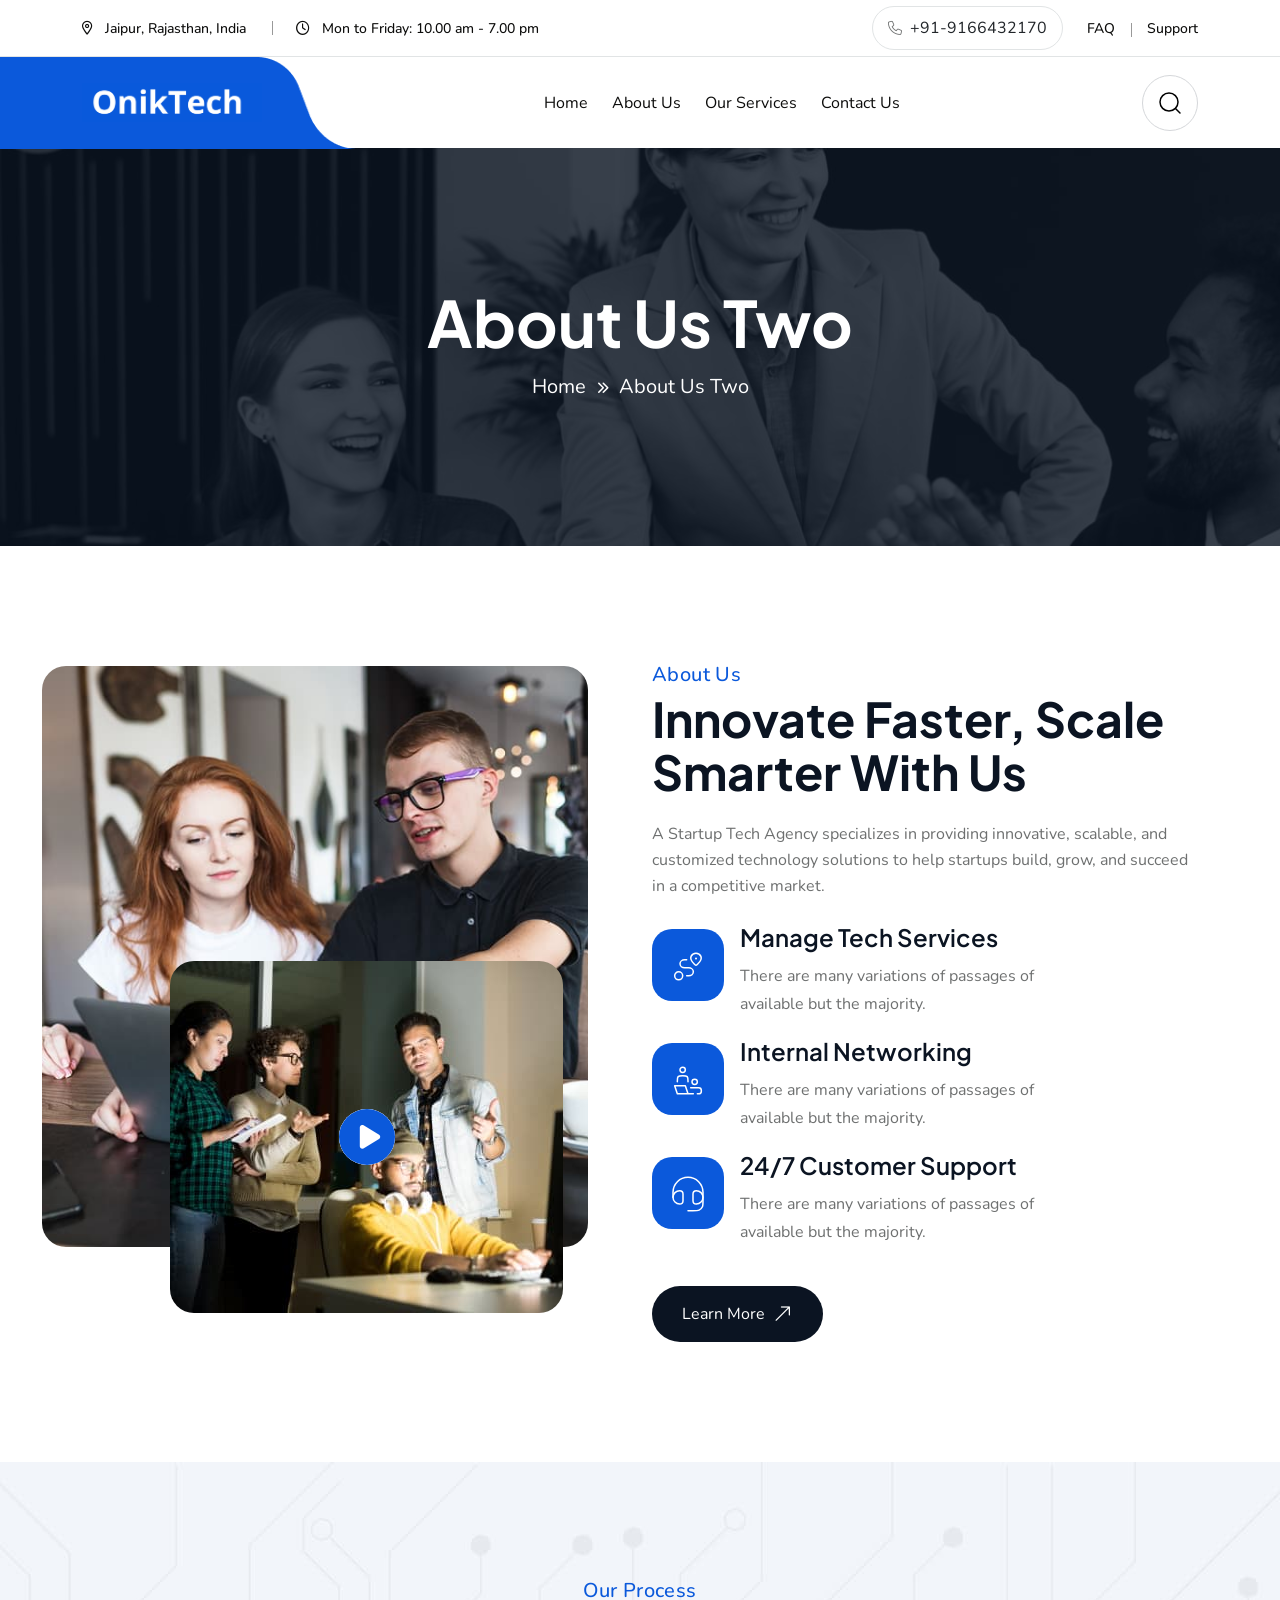
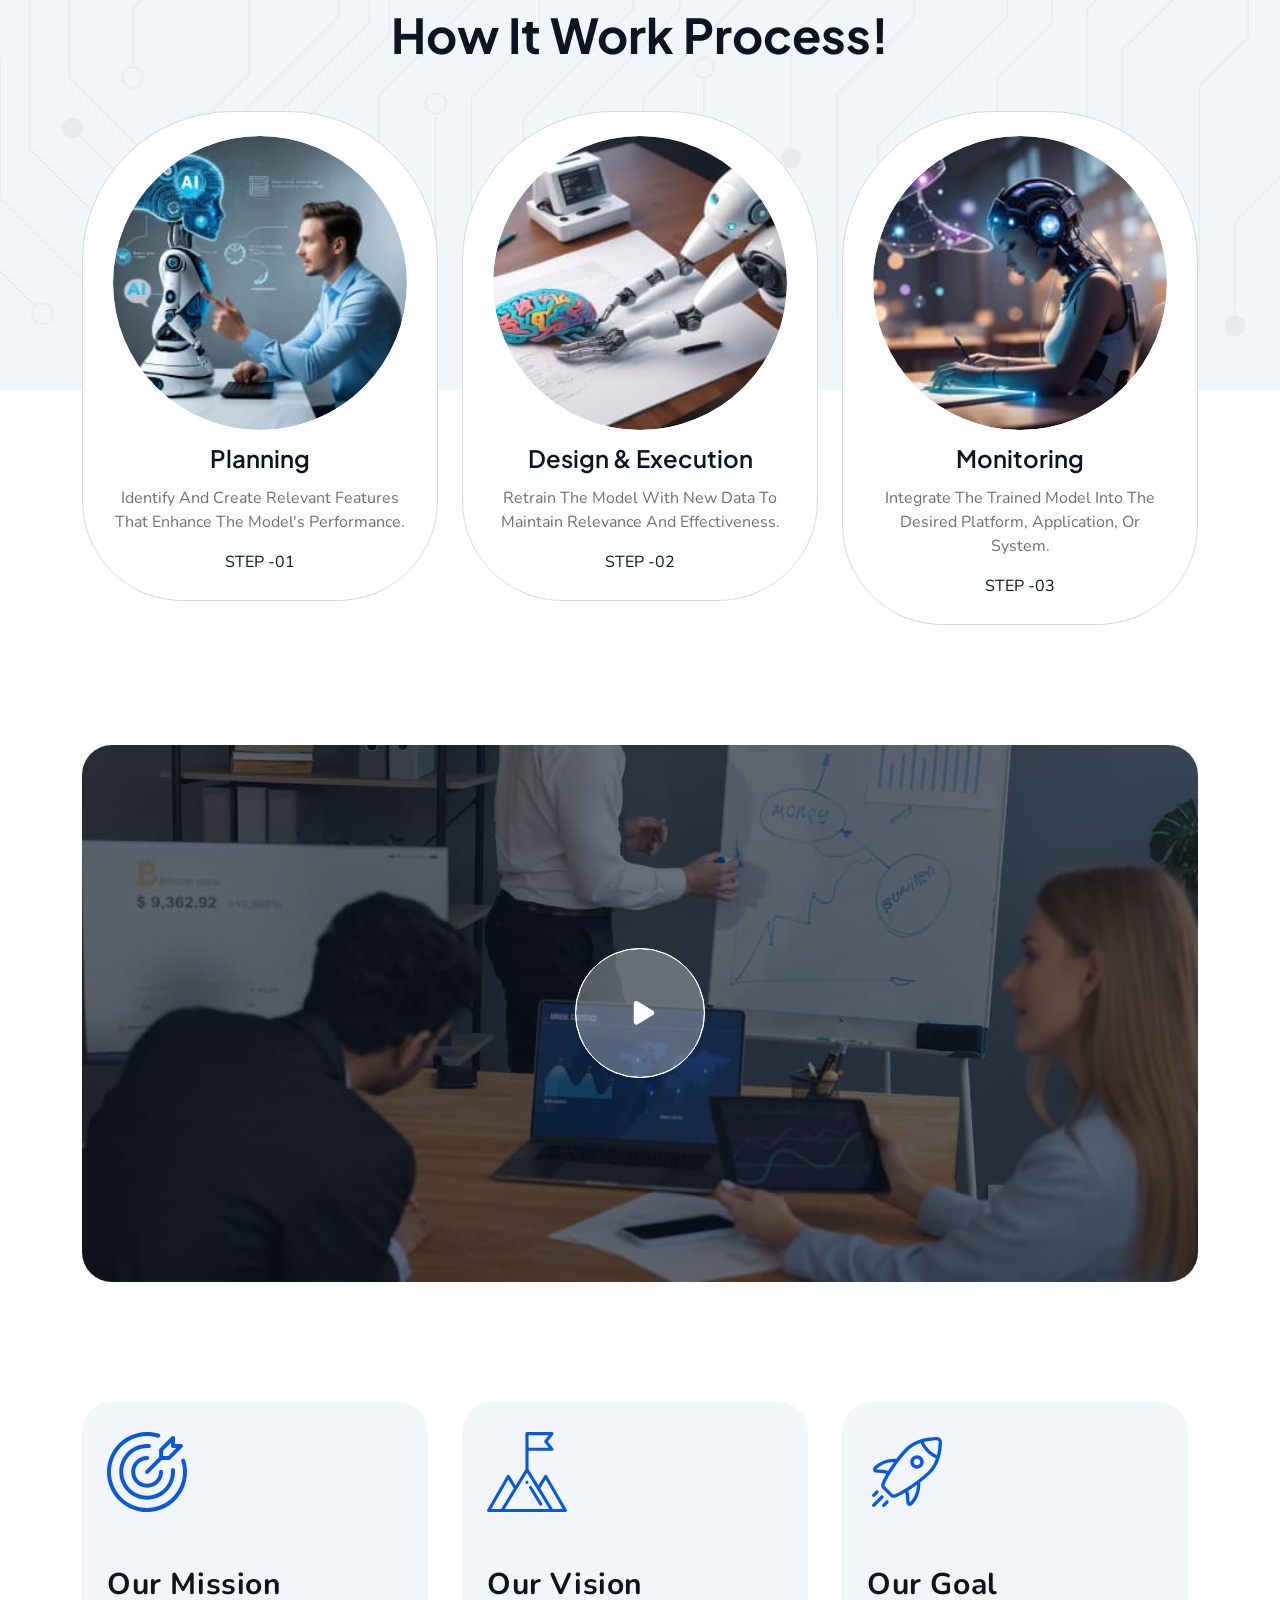
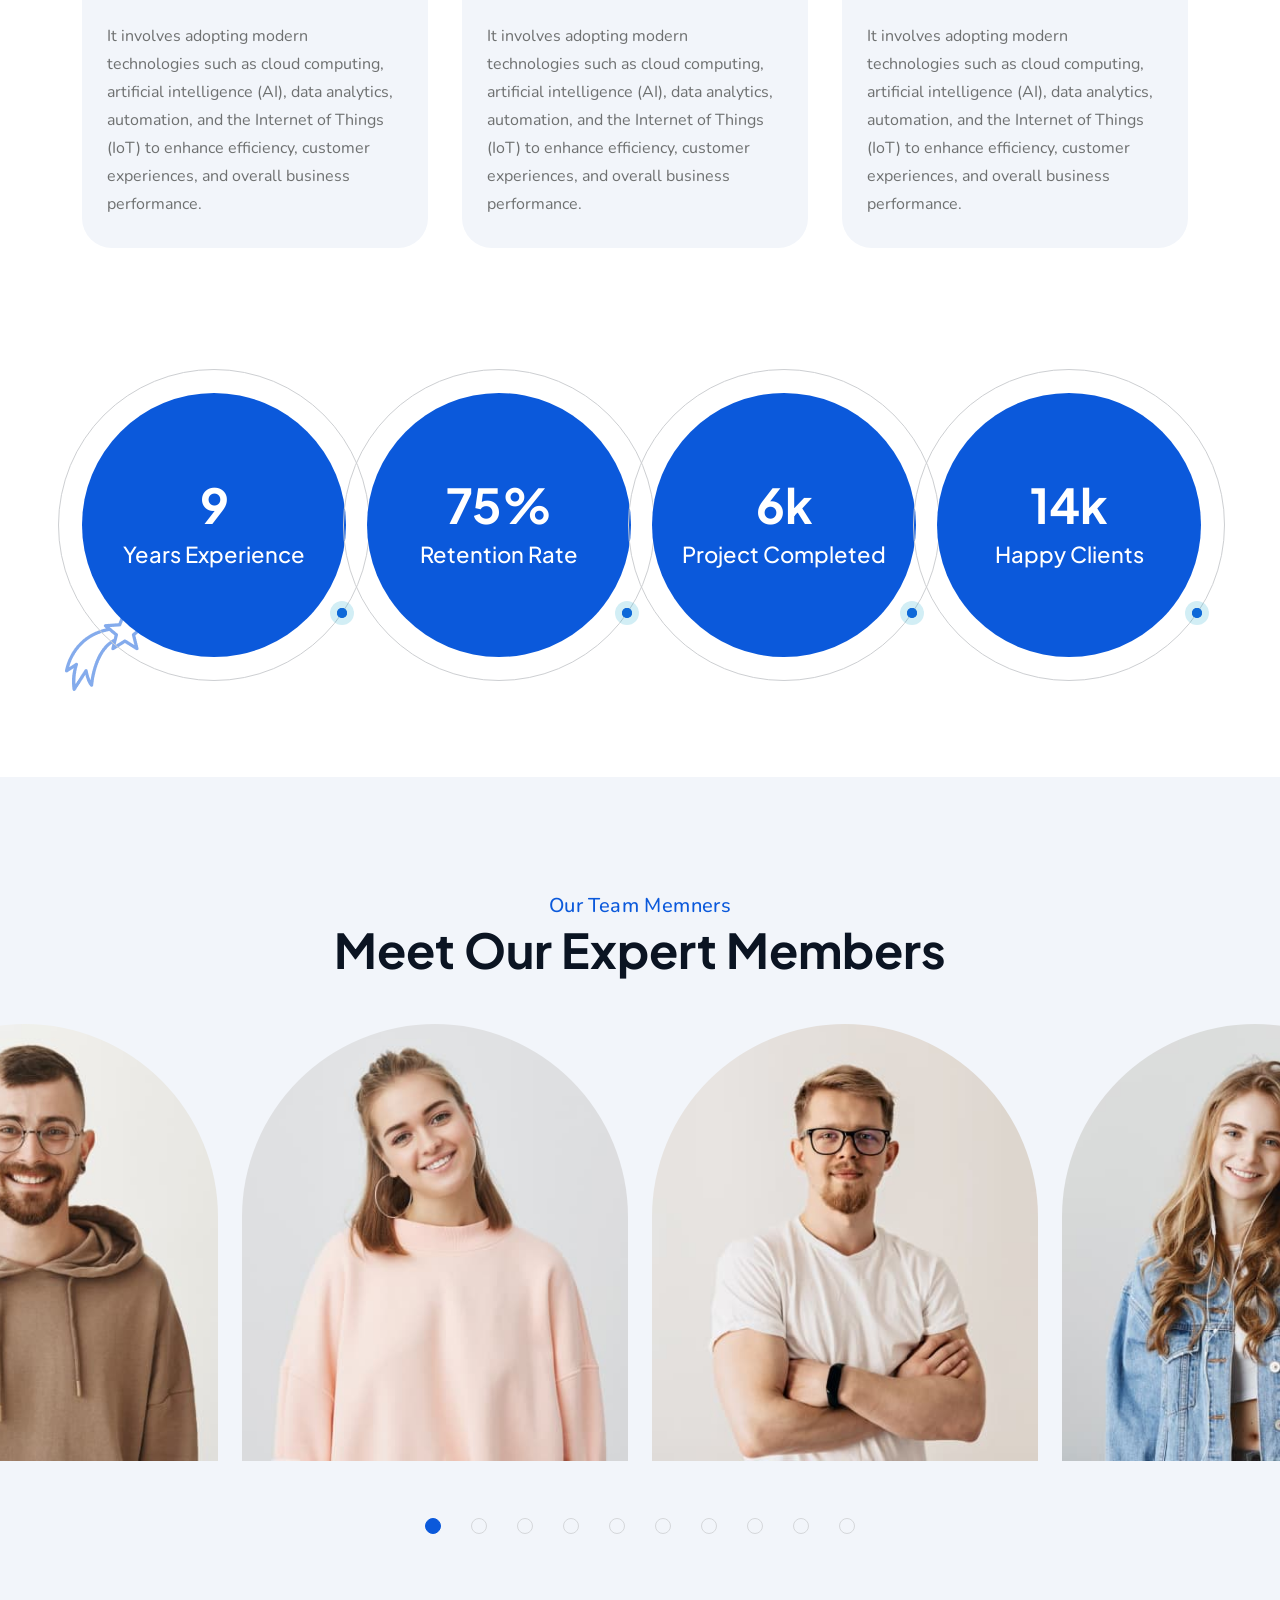
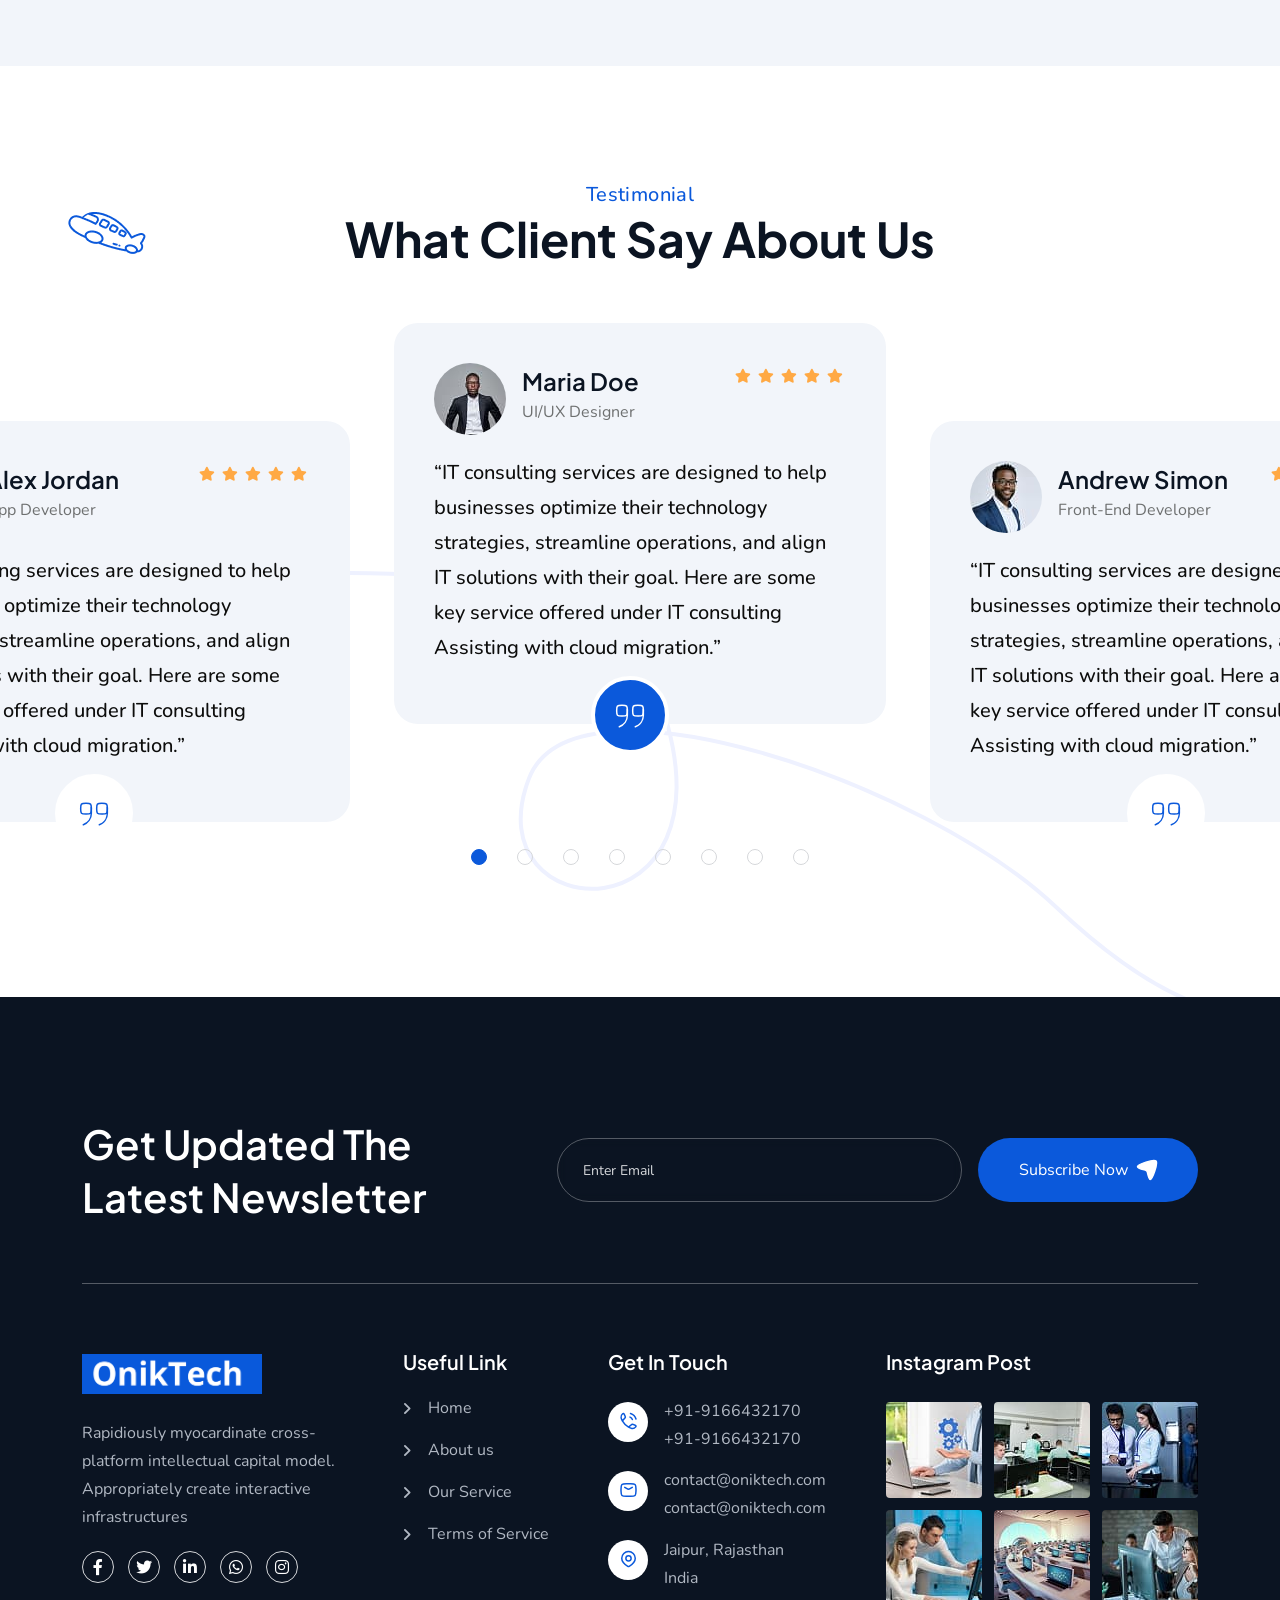
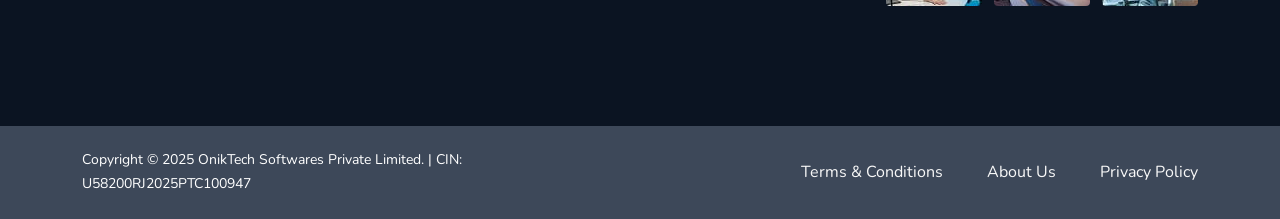
==== commit 284cedb2: "wewewe" ====
--- a/about.html
+++ b/about.html
@@ -1,505 +1,381 @@
-<!doctype html>
+<!DOCTYPE html>
 <html class="no-js" lang="zxx">
-
-<head>
-    <meta charset="utf-8">
-    <meta http-equiv="x-ua-compatible" content="ie=edge">
-    <title>Atek - It Business and Consulting Service Html Template - About Atek</title>
-    <meta name="author" content="Atek">
-    <meta name="description" content="Atek - It Business and Consulting Service Html Template">
-    <meta name="keywords" content="Atek - It Business and Consulting Service Html Template">
-    <meta name="robots" content="INDEX,FOLLOW">
-    <meta name="viewport" content="width=device-width,initial-scale=1,shrink-to-fit=no">
-    <link rel="apple-touch-icon" sizes="57x57" href="assets/img/favicons/apple-icon-57x57.png">
-    <link rel="apple-touch-icon" sizes="60x60" href="assets/img/favicons/apple-icon-60x60.png">
-    <link rel="apple-touch-icon" sizes="72x72" href="assets/img/favicons/apple-icon-72x72.png">
-    <link rel="apple-touch-icon" sizes="76x76" href="assets/img/favicons/apple-icon-76x76.png">
-    <link rel="apple-touch-icon" sizes="114x114" href="assets/img/favicons/apple-icon-114x114.png">
-    <link rel="apple-touch-icon" sizes="120x120" href="assets/img/favicons/apple-icon-120x120.png">
-    <link rel="apple-touch-icon" sizes="144x144" href="assets/img/favicons/apple-icon-144x144.png">
-    <link rel="apple-touch-icon" sizes="152x152" href="assets/img/favicons/apple-icon-152x152.png">
-    <link rel="apple-touch-icon" sizes="180x180" href="assets/img/favicons/apple-icon-180x180.png">
-    <link rel="icon" type="image/png" sizes="192x192" href="assets/img/favicons/android-icon-192x192.png">
-    <link rel="icon" type="image/png" sizes="32x32" href="assets/img/favicons/favicon-32x32.png">
-    <link rel="icon" type="image/png" sizes="96x96" href="assets/img/favicons/favicon-96x96.png">
-    <link rel="icon" type="image/png" sizes="16x16" href="assets/img/favicons/favicon-16x16.png">
-    <link rel="manifest" href="assets/img/favicons/manifest.json">
-    <meta name="msapplication-TileColor" content="#ffffff">
-    <meta name="msapplication-TileImage" content="assets/img/favicons/ms-icon-144x144.png">
-    <meta name="theme-color" content="#ffffff">
-    <link rel="preconnect" href="https://fonts.googleapis.com">
-    <link rel="preconnect" href="https://fonts.gstatic.com" crossorigin>
-    <link rel="preconnect" href="https://fonts.googleapis.com">
-    <link rel="preconnect" href="https://fonts.gstatic.com" crossorigin>
-    <link
-        href="https://fonts.googleapis.com/css2?family=Nunito:ital,wght@0,200..1000;1,200..1000&family=Plus+Jakarta+Sans:ital,wght@0,200..800;1,200..800&display=swap"
-        rel="stylesheet">
-    <link rel="stylesheet" href="assets/css/app.min.css">
-    <link rel="stylesheet" href="assets/css/fontawesome.min.css">
-    <link rel="stylesheet" href="assets/css/style.css">
-</head>
-
-<body>
-    <div class="slider-drag-cursor d-flex align-items-center justify-content-between"><span class="drag-icon-left"><img
-                src="assets/img/icon/drag-arrow-left.svg" alt=""></span>DRAG <span class="drag-icon-right"><img
-                src="assets/img/icon/drag-arrow-right.svg" alt=""></span></div>
-    <div class="preloader"><button class="th-btn preloaderCls">Cancel Preloader</button>
-        <div class="preloader-inner"><img src="assets/img/logo-icon3.svg" alt="img"> <span class="loader">Atek <span
-                    class="loading-text">Atek</span></span></div>
+  <head>
+    <meta charset="utf-8" />
+    <meta http-equiv="x-ua-compatible" content="ie=edge" />
+    <title>
+      OnikTech Softwares | India’s fast-growing IT solutions provider.
+    </title>
+    <meta name="author" content="OnikTech Softwares" />
+    <meta
+      name="description"
+      content="The best Software development and gaming development company in India."
+    />
+    <meta
+      name="keywords"
+      content="Software company, IT company"
+    />
+    <meta name="robots" content="INDEX,FOLLOW" />
+    <meta
+      name="viewport"
+      content="width=device-width,initial-scale=1,shrink-to-fit=no"
+    />
+    <link
+      rel="apple-touch-icon"
+      sizes="57x57"
+      href="favicon.png"
+    />
+    <link
+      rel="apple-touch-icon"
+      sizes="60x60"
+      href="favicon.png"
+    />
+    <link
+      rel="apple-touch-icon"
+      sizes="72x72"
+      href="favicon.png"
+    />
+    <link
+      rel="apple-touch-icon"
+      sizes="76x76"
+      href="favicon.png"
+    />
+    <link
+      rel="apple-touch-icon"
+      sizes="114x114"
+      href="favicon.png"
+    />
+    <link
+      rel="apple-touch-icon"
+      sizes="120x120"
+      href="favicon.png"
+    />
+    <link
+      rel="apple-touch-icon"
+      sizes="144x144"
+      href="favicon.png"
+    />
+    <link
+      rel="apple-touch-icon"
+      sizes="152x152"
+      href="favicon.png"
+    />
+    <link
+      rel="apple-touch-icon"
+      sizes="180x180"
+      href="favicon.png"
+    />
+    <link
+      rel="icon"
+      type="image/png"
+      sizes="192x192"
+      href="favicon.png"
+    />
+    <link
+      rel="icon"
+      type="image/png"
+      sizes="32x32"
+      href="favicon.png"
+    />
+    <link
+      rel="icon"
+      type="image/png"
+      sizes="96x96"
+      href="favicon.png"
+    />
+    <link
+      rel="icon"
+      type="image/png"
+      sizes="16x16"
+      href="favicon.png"
+    />
+    <link rel="manifest" href="assets/img/favicons/manifest.json" />
+    <meta name="msapplication-TileColor" content="#ffffff" />
+    <meta
+      name="msapplication-TileImage"
+      content="favicon.pngg"
+    />
+    <meta name="theme-color" content="#ffffff" />
+    <link rel="preconnect" href="https://fonts.googleapis.com" />
+    <link rel="preconnect" href="https://fonts.gstatic.com" crossorigin />
+    <link rel="preconnect" href="https://fonts.googleapis.com" />
+    <link rel="preconnect" href="https://fonts.gstatic.com" crossorigin />
+    <link
+      href="https://fonts.googleapis.com/css2?family=Nunito:ital,wght@0,200..1000;1,200..1000&family=Plus+Jakarta+Sans:ital,wght@0,200..800;1,200..800&display=swap"
+      rel="stylesheet"
+    />
+    <link rel="stylesheet" href="assets/css/app.min.css" />
+    <link rel="stylesheet" href="assets/css/fontawesome.min.css" />
+    <link rel="stylesheet" href="assets/css/style.css?v=1" />
+  </head>
+  <body>
+    <div
+      class="slider-drag-cursor d-flex align-items-center justify-content-between"
+    >
+      <span class="drag-icon-left"
+        ><img src="assets/img/icon/drag-arrow-left.svg" alt="" /></span
+      >DRAG
+      <span class="drag-icon-right"
+        ><img src="assets/img/icon/drag-arrow-right.svg" alt=""
+      /></span>
     </div>
+    
     <div class="sidemenu-wrapper sidemenu-info">
-        <div class="sidemenu-content"><button class="closeButton sideMenuCls"><i class="far fa-times"></i></button>
-            <div class="widget">
-                <div class="th-widget-about">
-                    <div class="about-logo"><a href="index.html"><img src="assets/img/logo2.svg" alt="Atek"></a></div>
-                    <p class="about-text">Quick access to essential system features, including the dashboard for an
-                        overview of operations, network settings for managing connectivity, system logs for tracking
-                        activities.</p>
-                    <div class="th-social"><a href="https://www.facebook.com/"><i class="fab fa-facebook-f"></i></a> <a
-                            href="https://www.twitter.com/"><i class="fab fa-twitter"></i></a> <a
-                            href="https://www.linkedin.com/"><i class="fab fa-linkedin-in"></i></a> <a
-                            href="https://www.whatsapp.com/"><i class="fab fa-whatsapp"></i></a> <a
-                            href="https://instagram.com/"><i class="fab fa-instagram"></i></a></div>
-                </div>
-            </div>
-            <div class="widget">
-                <h3 class="widget_title">Recent Posts</h3>
-                <div class="recent-post-wrap">
-                    <div class="recent-post d-flex align-items-center">
-                        <div class="media-img"><a href="blog-details.html"><img
-                                    src="assets/img/blog/recent-post-1-1.jpg" alt="Blog Image"></a></div>
-                        <div class="media-body">
-                            <div class="recent-post-meta"><a href="blog.html"><i class="far fa-calendar"></i>24 Jun ,
-                                    2025</a></div>
-                            <h4 class="post-title"><a class="text-inherit" href="blog-details.html">Where Vision Meets
-                                    Concrete Reality</a></h4>
-                        </div>
-                    </div>
-                    <div class="recent-post d-flex align-items-center">
-                        <div class="media-img"><a href="blog-details.html"><img
-                                    src="assets/img/blog/recent-post-1-2.jpg" alt="Blog Image"></a></div>
-                        <div class="media-body">
-                            <div class="recent-post-meta"><a href="blog.html"><i class="far fa-calendar"></i>22 Jun ,
-                                    2025</a></div>
-                            <h4 class="post-title"><a class="text-inherit" href="blog-details.html">Raising the Bar in
-                                    Construction.</a></h4>
-                        </div>
-                    </div>
-                </div>
-            </div>
-            <div class="widget">
-                <h3 class="widget_title">Get In Touch</h3>
-                <div class="th-widget-contact">
-                    <div class="info-box_text">
-                        <div class="icon"><img src="assets/img/icon/phone.svg" alt="img"></div>
-                        <div class="details">
-                            <p><a href="tel:+01234567890" class="info-box_link">+01 234 567 890</a></p>
-                            <p><a href="tel:+09876543210" class="info-box_link">+09 876 543 210</a></p>
-                        </div>
-                    </div>
-                    <div class="info-box_text">
-                        <div class="icon"><img src="assets/img/icon/envelope.svg" alt="img"></div>
-                        <div class="details">
-                            <p><a href="mailto:mailinfo00@atek.com" class="info-box_link">mailinfo00@atek.com</a></p>
-                            <p><a href="mailto:support24@atek.com" class="info-box_link">support24@atek.com</a></p>
-                        </div>
-                    </div>
-                    <div class="info-box_text">
-                        <div class="icon"><img src="assets/img/icon/location-dot.svg" alt="img"></div>
-                        <div class="details">
-                            <p>789 Inner Lane, Holy park, California, USA</p>
-                        </div>
-                    </div>
-                </div>
-            </div>
-        </div>
+      <div class="sidemenu-content">
+        <button class="closeButton sideMenuCls">
+          <i class="far fa-times"></i>
+        </button>
+        <div class="widget">
+          <div class="th-widget-about">
+            <div class="about-logo">
+              <a href="https://oniktech.com"
+                ><img src="logo-blue.png"  style="max-width:180px"alt="Atek"
+              /></a>
+            </div>
+            <p class="about-text">
+              Quick access to essential system features, including the dashboard
+              for an overview of operations, network settings for managing
+              connectivity, system logs for tracking activities.
+            </p>
+            <div class="th-social">
+              <a href="https://www.facebook.com/"
+                ><i class="fab fa-facebook-f"></i
+              ></a>
+              <a href="https://www.twitter.com/"
+                ><i class="fab fa-twitter"></i
+              ></a>
+              <a href="https://www.linkedin.com/"
+                ><i class="fab fa-linkedin-in"></i
+              ></a>
+              <a href="https://www.whatsapp.com/"
+                ><i class="fab fa-whatsapp"></i
+              ></a>
+              <a href="https://instagram.com/"
+                ><i class="fab fa-instagram"></i
+              ></a>
+            </div>
+          </div>
+        </div>
+        <div class="widget">
+          <h3 class="widget_title">Recent Posts</h3>
+          <div class="recent-post-wrap">
+            <div class="recent-post d-flex align-items-center">
+              <div class="media-img">
+                <a href="blog-details.html"
+                  ><img
+                    src="assets/img/blog/recent-post-1-1.jpg"
+                    alt="Blog Image"
+                /></a>
+              </div>
+              <div class="media-body">
+                <div class="recent-post-meta">
+                  <a href="blog.html"
+                    ><i class="far fa-calendar"></i>24 Jun , 2025</a
+                  >
+                </div>
+                <h4 class="post-title">
+                  <a class="text-inherit" href="blog-details.html"
+                    >Where Vision Meets Concrete Reality</a
+                  >
+                </h4>
+              </div>
+            </div>
+            <div class="recent-post d-flex align-items-center">
+              <div class="media-img">
+                <a href="blog-details.html"
+                  ><img
+                    src="assets/img/blog/recent-post-1-2.jpg"
+                    alt="Blog Image"
+                /></a>
+              </div>
+              <div class="media-body">
+                <div class="recent-post-meta">
+                  <a href="blog.html"
+                    ><i class="far fa-calendar"></i>22 Jun , 2025</a
+                  >
+                </div>
+                <h4 class="post-title">
+                  <a class="text-inherit" href="blog-details.html"
+                    >Raising the Bar in Construction.</a
+                  >
+                </h4>
+              </div>
+            </div>
+          </div>
+        </div>
+        <div class="widget">
+          <h3 class="widget_title">Get In Touch</h3>
+          <div class="th-widget-contact">
+            <div class="info-box_text">
+              <div class="icon">
+                <img src="assets/img/icon/phone.svg" alt="img" />
+              </div>
+              <div class="details">
+                <p>
+                  <a href="tel:+91-9166432170" class="info-box_link"
+                    >+91-9166432170</a
+                  >
+                </p>
+                <p>
+                  <a href="tel:+91-9166432170" class="info-box_link"
+                    >+91-9166432170</a
+                  >
+                </p>
+              </div>
+            </div>
+            <div class="info-box_text">
+              <div class="icon">
+                <img src="assets/img/icon/envelope.svg" alt="img" />
+              </div>
+              <div class="details">
+                <p>
+                  <a href="mailto:contact@oniktech.com" class="info-box_link"
+                    >contact@oniktech.com</a
+                  >
+                </p>
+                <p>
+                  <a href="mailto:contact@oniktech.com" class="info-box_link"
+                    >contact@oniktech.com</a
+                  >
+                </p>
+              </div>
+            </div>
+            <div class="info-box_text">
+              <div class="icon">
+                <img src="assets/img/icon/location-dot.svg" alt="img" />
+              </div>
+              <div class="details">
+                <p>Jaipur, Rajasthan India</p>
+              </div>
+            </div>
+          </div>
+        </div>
+      </div>
     </div>
-    <div class="popup-search-box"><button class="searchClose"><i class="fal fa-times"></i></button>
-        <form action="https://wa.me/919166432170"><input name="text" type="text" placeholder="What are you looking for?"> <button type="submit"><i
-                    class="fal fa-search"></i></button></form>
+    <div class="popup-search-box">
+      <button class="searchClose"><i class="fal fa-times"></i></button>
+      <form action="https://wa.me/919166432170"><input name="text" type="text" placeholder="What are you looking for?"  />
+        <button type="submit"><i class="fal fa-search"></i></button>
+      </form>
     </div>
     <div class="th-menu-wrapper onepage-nav">
-        <div class="th-menu-area text-center"><button class="th-menu-toggle"><i class="fal fa-times"></i></button>
-            <div class="mobile-logo"><a href="index.html"><img src="assets/img/logo2.svg" alt="Atek"></a></div>
-            <div class="th-mobile-menu">
-                <ul>
-                    <li class="menu-item-has-children mega-menu-wrap"><a class="active" href="index.html">Home</a>
-                        <ul class="sub-menu">
-                            <li><a href="index.html">Home Consulting</a></li>
-                            <li><a href="home-cloud.html">Home Cloud</a></li>
-                            <li><a href="home-ai-machine.html">Home Ai-Machine</a></li>
-                            <li><a href="home-startup.html">Home Startup</a></li>
-                            <li><a href="home-cybersecurity.html">Home Cybersecurity</a></li>
-                            <li><a href="home-sass.html">SaaS Business Product</a></li>
-                            <li><a href="home-tech-support.html">Tech Support Services</a></li>
-                            <li><a href="home-software-development.html">Home Software-Development</a></li>
-                            <li><a href="home-app-development.html">Web & App Development</a></li>
-                            <li><a href="home-it-solutions.html">Home It Solutions</a></li>
-                            <li><a href="home-digital-transformation.html">Home Digital Transformation</a></li>
-                            <li><a href="home-data-analytics.html">Home Data Analytics & Big</a></li>
-                            <li><a href="home-blockchain-fintech.html">Home Blockchain & Fintech</a></li>
-                        </ul>
-                    </li>
-                    <li class="menu-item-has-children"><a href="#">About Us</a>
-                        <ul class="sub-menu">
-                            <li><a href="about.html">About Us</a></li>
-                            <li><a href="about2.html">About Us 2</a></li>
-                        </ul>
-                    </li>
-                    <li class="menu-item-has-children"><a href="#">Pages</a>
-                        <ul class="sub-menu">
-                            <li class="menu-item-has-children"><a href="#">Shop</a>
-                                <ul class="sub-menu">
-                                    <li><a href="shop.html">Shop</a></li>
-                                    <li><a href="shop-details.html">Shop Details</a></li>
-                                    <li><a href="cart.html">Cart Page</a></li>
-                                    <li><a href="checkout.html">Checkout</a></li>
-                                    <li><a href="wishlist.html">Wishlist</a></li>
-                                </ul>
-                            </li>
-                            <li><a href="gallery.html">Gallery</a></li>
-                            <li><a href="case-study.html">Case Study</a></li>
-                            <li><a href="case-study-details.html">Case Study Details</a></li>
-                            <li><a href="career.html">Career</a></li>
-                            <li><a href="career-details.html">Career Details</a></li>
-                            <li><a href="team-guide.html">Team</a></li>
-                            <li><a href="team-guider-details.html">Team Details</a></li>
-                            <li><a href="faq.html">Faq Page</a></li>
-                            <li><a href="price.html">Price Package</a></li>
-                            <li><a href="error.html">Error Page</a></li>
-                        </ul>
-                    </li>
-                    <li class="menu-item-has-children"><a href="#">Our Services</a>
-                        <ul class="sub-menu">
-                            <li><a href="service.html">Services</a></li>
-                            <li><a href="service-details.html">Service Details</a></li>
-                        </ul>
-                    </li>
-                    <li class="menu-item-has-children"><a href="#">Projects</a>
-                        <ul class="sub-menu">
-                            <li><a href="project-grid.html">Project Grid</a></li>
-                            <li><a href="project-details.html">Project Details</a></li>
-                        </ul>
-                    </li>
-                    <li class="menu-item-has-children"><a href="#">Blog</a>
-                        <ul class="sub-menu">
-                            <li><a href="blog.html">Blog</a></li>
-                            <li><a href="blog-grid.html">Blog Grid</a></li>
-                            <li><a href="blog-details.html">Blog Details</a></li>
-                        </ul>
-                    </li>
-                    <li class="menu-item-has-children"><a href="contact.html">Contact us</a>
-                        <ul class="sub-menu">
-                            <li><a href="contact.html">Contact Us</a></li>
-                            <li><a href="contact-2.html">Contact Us Two</a></li>
-                        </ul>
-                    </li>
-                </ul>
-            </div>
-        </div>
+      <div class="th-menu-area text-center">
+        <button class="th-menu-toggle"><i class="fal fa-times"></i></button>
+        <div class="mobile-logo">
+          <a href="https://oniktech.com"><img src="logo-blue.png"  style="max-width:180px"alt="Atek" /></a>
+        </div>
+        <div class="th-mobile-menu">
+          <ul>
+            <li class="">
+              <a class="active" href="https://oniktech.com">Home</a>
+              
+            </li>
+            <li class="">
+              <a href="https://oniktech.com/about.html">About Us</a>
+              
+            </li>
+            <li class="">
+              <a href="https://oniktech.com/services.html">Our Services</a>
+            </li>
+            <li class="">
+              <a href="https://oniktech.com/contact.html">Contact Us</a>
+            </li>
+          </ul>
+        </div>
+      </div>
     </div>
     <header class="th-header header-layout1">
-        <div class="header-top">
-            <div class="container th-container">
-                <div class="row justify-content-center justify-content-xl-between align-items-center">
-                    <div class="col-auto d-none d-md-block">
-                        <div class="header-links">
-                            <ul>
-                                <li class="d-none d-xl-inline-block"><i class="fa-sharp fa-regular fa-location-dot"></i>
-                                    <span>45 New Eskaton Road, Austria</span></li>
-                                <li class="d-none d-xl-inline-block"><i class="fa-regular fa-clock"></i> <span>Sun to
-                                        Friday: 8.00 am - 7.00 pm</span></li>
-                            </ul>
-                        </div>
-                    </div>
-                    <div class="col-auto">
-                        <div class="header-right">
-                            <div class="currency-menu"><i class="fa-light fa-circle-dollar"></i> <select
-                                    class="form-select nice-select">
-                                    <option selected="">USD</option>
-                                    <option>CNY</option>
-                                    <option>EUR</option>
-                                    <option>AUD</option>
-                                </select></div>
-                            <div class="header-links">
-                                <ul>
-                                    <li class="d-none d-md-inline-block"><a href="faq.html">FAQ</a></li>
-                                    <li class="d-none d-md-inline-block"><a href="contact.html">Support</a></li>
-                                </ul>
-                            </div>
-                        </div>
-                    </div>
-                </div>
-            </div>
-        </div>
-        <div class="sticky-wrapper">
-            <div class="menu-area">
-                <div class="container th-container">
-                    <div class="row align-items-center justify-content-between">
-                        <div class="col-auto">
-                            <div class="header-logo"><a href="index.html"><img src="assets/img/logo.svg" alt="Atek"></a>
-                            </div>
-                        </div>
-                        <div class="col-auto me-xxl-auto">
-                            <nav class="main-menu d-none d-xl-inline-block">
-                                <ul>
-                                    <li class="menu-item-has-children mega-menu-wrap"><a class="active"
-                                            href="index.html">Home</a>
-                                        <ul class="mega-menu mega-menu-content">
-                                            <li>
-                                                <div class="container">
-                                                    <div class="row gy-4">
-                                                        <div class="col-lg-3">
-                                                            <div class="mega-menu-box">
-                                                                <div class="mega-menu-img"><img
-                                                                        src="assets/img/pages/home-consulting.jpg"
-                                                                        alt="Home One">
-                                                                    <div class="btn-wrap"><a href="index.html"
-                                                                            class="th-btn">View Demo</a></div>
-                                                                </div>
-                                                                <h3 class="mega-menu-title"><a
-                                                                        href="home-consulting.html"><span>01.</span>Home
-                                                                        Consulting</a></h3>
-                                                            </div>
-                                                        </div>
-                                                        <div class="col-lg-3">
-                                                            <div class="mega-menu-box">
-                                                                <div class="mega-menu-img"><img
-                                                                        src="assets/img/pages/home-cloud.jpg"
-                                                                        alt="Home Two">
-                                                                    <div class="btn-wrap"><a href="home-cloud.html"
-                                                                            class="th-btn">View Demo</a></div>
-                                                                </div>
-                                                                <h3 class="mega-menu-title"><a
-                                                                        href="home-cloud.html"><span>02.</span>Home
-                                                                        Cloud</a></h3>
-                                                            </div>
-                                                        </div>
-                                                        <div class="col-lg-3">
-                                                            <div class="mega-menu-box">
-                                                                <div class="mega-menu-img"><img
-                                                                        src="assets/img/pages/home-ai.jpg"
-                                                                        alt="Home Three">
-                                                                    <div class="btn-wrap"><a href="home-ai-machine.html"
-                                                                            class="th-btn">View Demo</a></div>
-                                                                </div>
-                                                                <h3 class="mega-menu-title"><a
-                                                                        href="home-ai-machine.html"><span>03.</span>Home
-                                                                        Ai-Machine</a></h3>
-                                                            </div>
-                                                        </div>
-                                                        <div class="col-lg-3">
-                                                            <div class="mega-menu-box">
-                                                                <div class="mega-menu-img"><img
-                                                                        src="assets/img/pages/startup.jpg"
-                                                                        alt="Home Four">
-                                                                    <div class="btn-wrap"><a href="home-startup.html"
-                                                                            class="th-btn">View Demo</a></div>
-                                                                </div>
-                                                                <h3 class="mega-menu-title"><a
-                                                                        href="home-startup.html"><span>04.</span>Home
-                                                                        Startup</a></h3>
-                                                            </div>
-                                                        </div>
-                                                        <div class="col-lg-3">
-                                                            <div class="mega-menu-box">
-                                                                <div class="mega-menu-img"><img
-                                                                        src="assets/img/pages/home-cybersecurity.jpg"
-                                                                        alt="Home Five">
-                                                                    <div class="btn-wrap"><a
-                                                                            href="home-cybersecurity.html"
-                                                                            class="th-btn">View Demo</a></div>
-                                                                </div>
-                                                                <h3 class="mega-menu-title"><a
-                                                                        href="home-cybersecurity.html"><span>05.</span>Home
-                                                                        Cybersecurity</a></h3>
-                                                            </div>
-                                                        </div>
-                                                        <div class="col-lg-3">
-                                                            <div class="mega-menu-box">
-                                                                <div class="mega-menu-img"><img
-                                                                        src="assets/img/pages/home-sass.jpg"
-                                                                        alt="Home Six">
-                                                                    <div class="btn-wrap"><a href="home-sass.html"
-                                                                            class="th-btn">View Demo</a></div>
-                                                                </div>
-                                                                <h3 class="mega-menu-title"><a
-                                                                        href="home-sass.html"><span>06.</span>SaaS
-                                                                        Business Product</a></h3>
-                                                            </div>
-                                                        </div>
-                                                        <div class="col-lg-3">
-                                                            <div class="mega-menu-box">
-                                                                <div class="mega-menu-img"><img
-                                                                        src="assets/img/pages/home-tech-support.jpg"
-                                                                        alt="Home Seven">
-                                                                    <div class="btn-wrap"><a
-                                                                            href="home-tech-support.html"
-                                                                            class="th-btn">View Demo</a></div>
-                                                                </div>
-                                                                <h3 class="mega-menu-title"><a
-                                                                        href="home-tech-support.html"><span>07.</span>Tech
-                                                                        Support Services</a></h3>
-                                                            </div>
-                                                        </div>
-                                                        <div class="col-lg-3">
-                                                            <div class="mega-menu-box">
-                                                                <div class="mega-menu-img"><img
-                                                                        src="assets/img/pages/software-deve.jpg"
-                                                                        alt="Home Eight">
-                                                                    <div class="btn-wrap"><a
-                                                                            href="home-software-development.html"
-                                                                            class="th-btn">View Demo</a></div>
-                                                                </div>
-                                                                <h3 class="mega-menu-title"><a
-                                                                        href="home-software-development.html"><span>08.</span>Home
-                                                                        Software-Development</a></h3>
-                                                            </div>
-                                                        </div>
-                                                        <div class="col-lg-3">
-                                                            <div class="mega-menu-box">
-                                                                <div class="mega-menu-img"><img
-                                                                        src="assets/img/pages/app-development.jpg"
-                                                                        alt="Home Nine">
-                                                                    <div class="btn-wrap"><a
-                                                                            href="home-app-development.html"
-                                                                            class="th-btn">View Demo</a></div>
-                                                                </div>
-                                                                <h3 class="mega-menu-title"><a
-                                                                        href="home-app-development.html"><span>09.</span>Web
-                                                                        & App Development</a></h3>
-                                                            </div>
-                                                        </div>
-                                                        <div class="col-lg-3">
-                                                            <div class="mega-menu-box">
-                                                                <div class="mega-menu-img"><img
-                                                                        src="assets/img/pages/it-solutions.jpg"
-                                                                        alt="Home Ten">
-                                                                    <div class="btn-wrap"><a
-                                                                            href="home-it-solutions.html"
-                                                                            class="th-btn">View Demo</a></div>
-                                                                </div>
-                                                                <h3 class="mega-menu-title"><a
-                                                                        href="home-it-solutions.html"><span>10.</span>Home
-                                                                        It Solutions</a></h3>
-                                                            </div>
-                                                        </div>
-                                                        <div class="col-lg-3">
-                                                            <div class="mega-menu-box">
-                                                                <div class="mega-menu-img"><img
-                                                                        src="assets/img/pages/digital-transformation.jpg"
-                                                                        alt="Home Eleven">
-                                                                    <div class="btn-wrap"><a
-                                                                            href="home-digital-transformation.html"
-                                                                            class="th-btn">View Demo</a></div>
-                                                                </div>
-                                                                <h3 class="mega-menu-title"><a
-                                                                        href="home-digital-transformation.html"><span>11.</span>Home
-                                                                        Digital Transformation</a></h3>
-                                                            </div>
-                                                        </div>
-                                                        <div class="col-lg-3">
-                                                            <div class="mega-menu-box">
-                                                                <div class="mega-menu-img"><img
-                                                                        src="assets/img/pages/data-analytics.jpg"
-                                                                        alt="Home Twelf">
-                                                                    <div class="btn-wrap"><a
-                                                                            href="home-data-analytics.html"
-                                                                            class="th-btn">View Demo</a></div>
-                                                                </div>
-                                                                <h3 class="mega-menu-title"><a
-                                                                        href="home-data-analytics.html"><span>12.</span>Home
-                                                                        Data Analytics & Big</a></h3>
-                                                            </div>
-                                                        </div>
-                                                        <div class="col-lg-3">
-                                                            <div class="mega-menu-box">
-                                                                <div class="mega-menu-img"><img
-                                                                        src="assets/img/pages/blockchain-fintech.jpg"
-                                                                        alt="Home ten">
-                                                                    <div class="btn-wrap"><a
-                                                                            href="home-blockchain-fintech.html"
-                                                                            class="th-btn">View Demo</a></div>
-                                                                </div>
-                                                                <h3 class="mega-menu-title"><a
-                                                                        href="home-blockchain-fintech.html"><span>13.</span>Home
-                                                                        Blockchain & Fintech</a></h3>
-                                                            </div>
-                                                        </div>
-                                                    </div>
-                                                </div>
-                                            </li>
-                                        </ul>
-                                    </li>
-                                    <li class="menu-item-has-children"><a href="#">About Us</a>
-                                        <ul class="sub-menu">
-                                            <li><a href="about.html">About Us 1</a></li>
-                                            <li><a href="about2.html">About Us 2</a></li>
-                                        </ul>
-                                    </li>
-                                    <li class="menu-item-has-children"><a href="#">Pages</a>
-                                        <ul class="sub-menu">
-                                            <li class="menu-item-has-children"><a href="#">Shop</a>
-                                                <ul class="sub-menu">
-                                                    <li><a href="shop.html">Shop</a></li>
-                                                    <li><a href="shop-details.html">Shop Details</a></li>
-                                                    <li><a href="cart.html">Cart Page</a></li>
-                                                    <li><a href="checkout.html">Checkout</a></li>
-                                                    <li><a href="wishlist.html">Wishlist</a></li>
-                                                </ul>
-                                            </li>
-                                            <li><a href="gallery.html">Gallery</a></li>
-                                            <li><a href="case-study.html">Case Study</a></li>
-                                            <li><a href="case-study-details.html">Case Study Details</a></li>
-                                            <li><a href="career.html">Career</a></li>
-                                            <li><a href="career-details.html">Career Details</a></li>
-                                            <li><a href="team-guide.html">Team</a></li>
-                                            <li><a href="team-guider-details.html">Team Details</a></li>
-                                            <li><a href="faq.html">Faq Page</a></li>
-                                            <li><a href="price.html">Price Package</a></li>
-                                            <li><a href="error.html">Error Page</a></li>
-                                        </ul>
-                                    </li>
-                                    <li class="menu-item-has-children"><a href="#">Our Services</a>
-                                        <ul class="sub-menu">
-                                            <li><a href="service.html">Services</a></li>
-                                            <li><a href="service-details.html">Service Details</a></li>
-                                        </ul>
-                                    </li>
-                                    <li class="menu-item-has-children"><a href="#">Projects</a>
-                                        <ul class="sub-menu">
-                                            <li><a href="project-grid.html">Project Grid</a></li>
-                                            <li><a href="project-details.html">Project Details</a></li>
-                                        </ul>
-                                    </li>
-                                    <li class="menu-item-has-children"><a href="#">Blog</a>
-                                        <ul class="sub-menu">
-                                            <li><a href="blog.html">Blog</a></li>
-                                            <li><a href="blog-grid.html">Blog Grid</a></li>
-                                            <li><a href="blog-details.html">Blog Details</a></li>
-                                        </ul>
-                                    </li>
-                                    <li class="menu-item-has-children"><a href="contact.html">Contact us</a>
-                                        <ul class="sub-menu">
-                                            <li><a href="contact.html">Contact Us</a></li>
-                                            <li><a href="contact-2.html">Contact Us Two</a></li>
-                                        </ul>
-                                    </li>
-                                </ul>
-                            </nav><button type="button" class="th-menu-toggle d-block d-xl-none"><i
-                                    class="far fa-bars"></i></button>
-                        </div>
-                        <div class="col-auto d-none d-xl-block">
-                            <div class="header-button"><button type="button" class="icon-btn searchBoxToggler"><img
-                                        src="assets/img/icon/search.svg" alt="icon"></button> <a href="contact.html"
-                                    class="th-btn th-icon">Get In Touch <i class="fa-light fa-arrow-right-long"></i></a>
-                            </div>
-                        </div>
-                    </div>
-                </div>
-                <div class="logo-bg" data-mask-src="assets/img/logo_bg_mask.png"></div>
-            </div>
-        </div>
+      <div class="header-top">
+        <div class="container th-container">
+          <div
+            class="row justify-content-center justify-content-xl-between align-items-center"
+          >
+            <div class="col-auto d-none d-md-block">
+              <div class="header-links">
+                <ul>
+                  <li class="d-none d-xl-inline-block">
+                    <i class="fa-sharp fa-regular fa-location-dot"></i>
+                    <a href="https://g.co/kgs/Pa33ZEs" target="_blank">Jaipur, Rajasthan, India</a>
+                  </li>
+                  <li class="d-none d-xl-inline-block">
+                    <i class="fa-regular fa-clock"></i>
+                    <span>Mon to Friday: 10.00 am - 7.00 pm</span>
+                  </li>
+                </ul>
+              </div>
+            </div>
+            <div class="col-auto">
+              <div class="header-right">
+                <div class="currency-menu">
+                  <i class="fa-light fa-phone"></i>
+                  <a href="tel:+91-9166432170" class="info-box_link text-dark"
+                          >+91-9166432170</a>
+                </div>
+                <div class="header-links">
+                  <ul>
+                    <li class="d-none d-md-inline-block">
+                      <a href="faq.html">FAQ</a>
+                    </li>
+                    <li class="d-none d-md-inline-block">
+                      <a href="contact.html">Support</a>
+                    </li>
+                  </ul>
+                </div>
+              </div>
+            </div>
+          </div>
+        </div>
+      </div>
+      <div class="sticky-wrapper">
+        <div class="menu-area">
+          <div class="container th-container">
+            <div class="row align-items-center justify-content-between">
+              <div class="col-auto">
+                <div class="header-logo">
+                  <a href="https://oniktech.com"
+                    ><img src="logo-blue.png"  style="max-width:180px"alt="Atek"
+                  /></a>
+                </div>
+              </div>
+              <div class="col-auto me-xxl-auto">
+                <nav class="main-menu d-none d-xl-inline-block">
+                  <ul>
+                    <li class="">
+                      <a class="" href="https://oniktech.com">Home</a>
+                      
+                    </li>
+                    <li class="">
+                      <a class="" href="about.html">About Us</a>
+                    </li>
+                    <li class="">
+                      <a class="" href="services.html">Our Services</a>
+                    </li>
+                    <li class="">
+                      <a class="" href="contact.html">Contact Us</a>
+                  </ul>
+                </nav>
+                <button type="button" class="th-menu-toggle d-block d-xl-none">
+                  <i class="far fa-bars"></i>
+                </button>
+              </div>
+              <div class="col-auto d-none d-xl-block">
+                <div class="header-button">
+                  <button type="button" class="icon-btn searchBoxToggler">
+                    <img src="assets/img/icon/search.svg" alt="icon" />
+                  </button>
+                  <a href="contact.html" class="th-btn th-icon"
+                    >Get In Touch <i class="fa-light fa-arrow-right-long"></i
+                  ></a>
+                </div>
+              </div>
+            </div>
+          </div>
+          <div
+            class="logo-bg"
+            data-mask-src="assets/img/logo_bg_mask.png"
+          ></div>
+        </div>
+      </div>
     </header>
     <div class="breadcumb-wrapper" data-bg-src="assets/img/bg/breadcumb-bg.jpg">
         <div class="container">
@@ -1120,140 +996,270 @@
     </section>
     <footer class="footer-wrapper footer-layout1 black-bg space-top">
         <div class="widget-area">
-            <div class="container">
-                <div class="newsletter-area">
-                    <div class="newsletter-top">
-                        <div class="row gy-4 align-items-center">
-                            <div class="col-lg-5">
-                                <h2 class="newsletter-title text-white text-capitalize mb-0">get updated the latest
-                                    newsletter</h2>
-                            </div>
-                            <div class="col-lg-7">
-                                <form class="newsletter-form"><input class="form-control" type="email"
-                                        placeholder="Enter Email" required=""> <button type="submit"
-                                        class="th-btn style3">Subscribe Now <img src="assets/img/icon/plane.svg"
-                                            alt=""></button></form>
-                            </div>
-                        </div>
-                    </div>
-                </div>
-                <div class="row justify-content-between">
-                    <div class="col-md-6 col-xl-3">
-                        <div class="widget footer-widget">
-                            <div class="th-widget-about">
-                                <div class="about-logo"><a href="index.html"><img src="assets/img/logo3.svg"
-                                            alt="Atek"></a></div>
-                                <p class="about-text">Rapidiously myocardinate cross-platform intellectual capital
-                                    model. Appropriately create interactive infrastructures</p>
-                                <div class="th-social"><a href="https://www.facebook.com/"><i
-                                            class="fab fa-facebook-f"></i></a> <a href="https://www.twitter.com/"><i
-                                            class="fab fa-twitter"></i></a> <a href="https://www.linkedin.com/"><i
-                                            class="fab fa-linkedin-in"></i></a> <a href="https://www.whatsapp.com/"><i
-                                            class="fab fa-whatsapp"></i></a> <a href="https://instagram.com/"><i
-                                            class="fab fa-instagram"></i></a></div>
-                            </div>
-                        </div>
-                    </div>
-                    <div class="col-md-6 col-xl-auto">
-                        <div class="widget widget_nav_menu footer-widget">
-                            <h3 class="widget_title">Useful Link</h3>
-                            <div class="menu-all-pages-container">
-                                <ul class="menu">
-                                    <li><a href="index.html">Home</a></li>
-                                    <li><a href="about.html">About us</a></li>
-                                    <li><a href="service.html">Our Service</a></li>
-                                    <li><a href="contact.html">Terms of Service</a></li>
-                                    <li><a href="service.html">News & Media</a></li>
-                                </ul>
-                            </div>
-                        </div>
-                    </div>
-                    <div class="col-md-6 col-xl-auto">
-                        <div class="widget footer-widget">
-                            <h3 class="widget_title">Get In Touch</h3>
-                            <div class="th-widget-contact">
-                                <div class="info-box_text">
-                                    <div class="icon"><img src="assets/img/icon/phone.svg" alt="img"></div>
-                                    <div class="details">
-                                        <p><a href="tel:+01234567890" class="info-box_link">+01 234 567 890</a></p>
-                                        <p><a href="tel:+09876543210" class="info-box_link">+09 876 543 210</a></p>
-                                    </div>
-                                </div>
-                                <div class="info-box_text">
-                                    <div class="icon"><img src="assets/img/icon/envelope.svg" alt="img"></div>
-                                    <div class="details">
-                                        <p><a href="mailto:mailinfo00@atek.com"
-                                                class="info-box_link">mailinfo00@atek.com</a></p>
-                                        <p><a href="mailto:support24@atek.com"
-                                                class="info-box_link">support24@atek.com</a></p>
-                                    </div>
-                                </div>
-                                <div class="info-box_text">
-                                    <div class="icon"><img src="assets/img/icon/location-dot.svg" alt="img"></div>
-                                    <div class="details">
-                                        <p><a href="https://maps.app.goo.gl/QyH2fFoJ9fii93mt7" target="_blank">789 Inner
-                                                Lane, Holy park, California, USA</a></p>
-                                    </div>
-                                </div>
-                            </div>
-                        </div>
-                    </div>
-                    <div class="col-md-6 col-xl-auto">
-                        <div class="widget footer-widget">
-                            <h3 class="widget_title">Instagram Post</h3>
-                            <div class="sidebar-gallery">
-                                <div class="gallery-thumb"><img src="assets/img/widget/gallery_1_1.jpg"
-                                        alt="Gallery Image"> <a target="_blank" href="https://www.instagram.com/"
-                                        class="gallery-btn"><i class="fab fa-instagram"></i></a></div>
-                                <div class="gallery-thumb"><img src="assets/img/widget/gallery_1_2.jpg"
-                                        alt="Gallery Image"> <a target="_blank" href="https://www.instagram.com/"
-                                        class="gallery-btn"><i class="fab fa-instagram"></i></a></div>
-                                <div class="gallery-thumb"><img src="assets/img/widget/gallery_1_3.jpg"
-                                        alt="Gallery Image"> <a target="_blank" href="https://www.instagram.com/"
-                                        class="gallery-btn"><i class="fab fa-instagram"></i></a></div>
-                                <div class="gallery-thumb"><img src="assets/img/widget/gallery_1_4.jpg"
-                                        alt="Gallery Image"> <a target="_blank" href="https://www.instagram.com/"
-                                        class="gallery-btn"><i class="fab fa-instagram"></i></a></div>
-                                <div class="gallery-thumb"><img src="assets/img/widget/gallery_1_5.jpg"
-                                        alt="Gallery Image"> <a target="_blank" href="https://www.instagram.com/"
-                                        class="gallery-btn"><i class="fab fa-instagram"></i></a></div>
-                                <div class="gallery-thumb"><img src="assets/img/widget/gallery_1_6.jpg"
-                                        alt="Gallery Image"> <a target="_blank" href="https://www.instagram.com/"
-                                        class="gallery-btn"><i class="fab fa-instagram"></i></a></div>
-                            </div>
-                        </div>
-                    </div>
-                </div>
-            </div>
+          <div class="container">
+            <div class="newsletter-area">
+              <div class="newsletter-top">
+                <div class="row gy-4 align-items-center">
+                  <div class="col-lg-5">
+                    <h2 class="newsletter-title text-white text-capitalize mb-0">
+                      get updated the latest newsletter
+                    </h2>
+                  </div>
+                  <div class="col-lg-7">
+                    <form class="newsletter-form" action="https://wa.me/919166432170">
+                      <input
+                      name="text"
+                        class="form-control"
+                        type="email"
+                        placeholder="Enter Email"
+                        required=""
+                      />
+                      <button type="submit" class="th-btn style3">
+                        Subscribe Now
+                        <img src="assets/img/icon/plane.svg" alt="" />
+                      </button>
+                    </form>
+                  </div>
+                </div>
+              </div>
+            </div>
+            <div class="row justify-content-between">
+              <div class="col-md-6 col-xl-3">
+                <div class="widget footer-widget">
+                  <div class="th-widget-about">
+                    <div class="about-logo">
+                      <a href="https://oniktech.com"
+                        ><img src="logo-blue.png"  style="max-width:180px" alt="Atek"
+                      /></a>
+                    </div>
+                    <p class="about-text">
+                      Rapidiously myocardinate cross-platform intellectual capital
+                      model. Appropriately create interactive infrastructures
+                    </p>
+                    <div class="th-social">
+                      <a href="https://www.facebook.com/"
+                        ><i class="fab fa-facebook-f"></i
+                      ></a>
+                      <a href="https://www.twitter.com/"
+                        ><i class="fab fa-twitter"></i
+                      ></a>
+                      <a href="https://www.linkedin.com/"
+                        ><i class="fab fa-linkedin-in"></i
+                      ></a>
+                      <a href="https://www.whatsapp.com/"
+                        ><i class="fab fa-whatsapp"></i
+                      ></a>
+                      <a href="https://instagram.com/"
+                        ><i class="fab fa-instagram"></i
+                      ></a>
+                    </div>
+                  </div>
+                </div>
+              </div>
+              <div class="col-md-6 col-xl-auto">
+                <div class="widget widget_nav_menu footer-widget">
+                  <h3 class="widget_title">Useful Link</h3>
+                  <div class="menu-all-pages-container">
+                    <ul class="menu">
+                      <li><a href="https://oniktech.com">Home</a></li>
+                      <li><a href="about.html">About us</a></li>
+                      <li><a href="services.html">Our Service</a></li>
+                      <li><a href="tnc.html">Terms of Service</a></li>
+                    </ul>
+                  </div>
+                </div>
+              </div>
+              <div class="col-md-6 col-xl-auto">
+                <div class="widget footer-widget">
+                  <h3 class="widget_title">Get In Touch</h3>
+                  <div class="th-widget-contact">
+                    <div class="info-box_text">
+                      <div class="icon">
+                        <img src="assets/img/icon/phone.svg" alt="img" />
+                      </div>
+                      <div class="details">
+                        <p>
+                          <a href="tel:+91-9166432170" class="info-box_link"
+                            >+91-9166432170</a
+                          >
+                        </p>
+                        <p>
+                          <a href="tel:+91-9166432170" class="info-box_link"
+                            >+91-9166432170</a
+                          >
+                        </p>
+                      </div>
+                    </div>
+                    <div class="info-box_text">
+                      <div class="icon">
+                        <img src="assets/img/icon/envelope.svg" alt="img" />
+                      </div>
+                      <div class="details">
+                        <p>
+                          <a
+                            href="mailto:contact@oniktech.com"
+                            class="info-box_link"
+                            >contact@oniktech.com</a>
+                        </p>
+                        <p>
+                          <a href="mailto:contact@oniktech.com" class="info-box_link"
+                            >contact@oniktech.com</a
+                          >
+                        </p>
+                      </div>
+                    </div>
+                    <div class="info-box_text">
+                      <div class="icon">
+                        <img src="assets/img/icon/location-dot.svg" alt="img" />
+                      </div>
+                      <div class="details">
+                        <p>
+                          <a
+                            href="https://g.co/kgs/Pa33ZEs"
+                            target="_blank"
+                            >Jaipur, Rajasthan <br>India</a
+                          >
+                        </p>
+                      </div>
+                    </div>
+                  </div>
+                </div>
+              </div>
+              <div class="col-md-6 col-xl-auto">
+                <div class="widget footer-widget">
+                  <h3 class="widget_title">Instagram Post</h3>
+                  <div class="sidebar-gallery">
+                    <div class="gallery-thumb">
+                      <img
+                        src="assets/img/widget/gallery_1_1.jpg"
+                        alt="Gallery Image"
+                      />
+                      <a
+                        target="_blank"
+                        href="https://www.instagram.com/"
+                        class="gallery-btn"
+                        ><i class="fab fa-instagram"></i
+                      ></a>
+                    </div>
+                    <div class="gallery-thumb">
+                      <img
+                        src="assets/img/widget/gallery_1_2.jpg"
+                        alt="Gallery Image"
+                      />
+                      <a
+                        target="_blank"
+                        href="https://www.instagram.com/"
+                        class="gallery-btn"
+                        ><i class="fab fa-instagram"></i
+                      ></a>
+                    </div>
+                    <div class="gallery-thumb">
+                      <img
+                        src="assets/img/widget/gallery_1_3.jpg"
+                        alt="Gallery Image"
+                      />
+                      <a
+                        target="_blank"
+                        href="https://www.instagram.com/"
+                        class="gallery-btn"
+                        ><i class="fab fa-instagram"></i
+                      ></a>
+                    </div>
+                    <div class="gallery-thumb">
+                      <img
+                        src="assets/img/widget/gallery_1_4.jpg"
+                        alt="Gallery Image"
+                      />
+                      <a
+                        target="_blank"
+                        href="https://www.instagram.com/"
+                        class="gallery-btn"
+                        ><i class="fab fa-instagram"></i
+                      ></a>
+                    </div>
+                    <div class="gallery-thumb">
+                      <img
+                        src="assets/img/widget/gallery_1_5.jpg"
+                        alt="Gallery Image"
+                      />
+                      <a
+                        target="_blank"
+                        href="https://www.instagram.com/"
+                        class="gallery-btn"
+                        ><i class="fab fa-instagram"></i
+                      ></a>
+                    </div>
+                    <div class="gallery-thumb">
+                      <img
+                        src="assets/img/widget/gallery_1_6.jpg"
+                        alt="Gallery Image"
+                      />
+                      <a
+                        target="_blank"
+                        href="https://www.instagram.com/"
+                        class="gallery-btn"
+                        ><i class="fab fa-instagram"></i
+                      ></a>
+                    </div>
+                  </div>
+                </div>
+              </div>
+            </div>
+          </div>
         </div>
         <div class="copyright-wrap">
-            <div class="container">
-                <div class="row justify-content-lg-between align-items-center">
-                    <div class="col-lg-6">
-                        <p class="copyright-text">Copyright © 2025 <a href="index.html">Atek</a>. All Rights Reserved.
-                        </p>
-                    </div>
-                    <div class="col-lg-6 text-center text-lg-end">
-                        <div class="footer-links">
-                            <ul>
-                                <li><a href="about.html">Terms & Conditions</a></li>
-                                <li><a href="about.html">Careers</a></li>
-                                <li><a href="about.html">Privacy Policy</a></li>
-                            </ul>
-                        </div>
-                    </div>
-                </div>
-            </div>
-        </div>
-    </footer>
-    <div class="scroll-top"><svg class="progress-circle svg-content" width="100%" height="100%" viewBox="-1 -1 102 102">
-            <path d="M50,1 a49,49 0 0,1 0,98 a49,49 0 0,1 0,-98"
-                style="transition: stroke-dashoffset 10ms linear 0s; stroke-dasharray: 307.919, 307.919; stroke-dashoffset: 307.919;">
-            </path>
-        </svg></div>
-    <script src="assets/js/vendor/jquery-3.7.1.min.js"></script>
-    <script src="assets/js/app.min.js"></script>
-    <script src="assets/js/main.js"></script>
-</body>
-
-</html>+          <div class="container">
+            <div class="row justify-content-lg-between align-items-center">
+              <div class="col-lg-6">
+                <p class="copyright-text">
+                  Copyright © 2025 <a href="https://oniktech.com">OnikTech Softwares Private Limited</a>. | CIN: U58200RJ2025PTC100947
+                </p>
+              </div>
+              <div class="col-lg-6 text-center text-lg-end">
+                <div class="footer-links">
+                  <ul>
+                    <li><a href="tnc.html">Terms & Conditions</a></li>
+                    <li><a href="about.html">About Us</a></li>
+                    <li><a href="privacy.html">Privacy Policy</a></li>
+                  </ul>
+                </div>
+              </div>
+            </div>
+          </div>
+        </div>
+      </footer>
+      <div class="scroll-top">
+        <svg
+          class="progress-circle svg-content"
+          width="100%"
+          height="100%"
+          viewBox="-1 -1 102 102"
+        >
+          <path
+            d="M50,1 a49,49 0 0,1 0,98 a49,49 0 0,1 0,-98"
+            style="
+              transition: stroke-dashoffset 10ms linear 0s;
+              stroke-dasharray: 307.919, 307.919;
+              stroke-dashoffset: 307.919;
+            "
+          ></path>
+        </svg>
+      </div>
+      <script src="assets/js/vendor/jquery-3.7.1.min.js"></script>
+      <script src="assets/js/app.min.js?v=1"></script>
+      <script src="assets/js/main.js"></script>
+    </body>
+  </html>
+  
+  <script>
+    // Re-enable right-click
+    document.addEventListener('DOMContentLoaded', function () {
+      document.oncontextmenu = null;
+      document.body.oncontextmenu = null;
+    
+      // Also remove any event listeners on contextmenu
+      document.addEventListener('contextmenu', function (e) {
+        e.stopPropagation(); // Prevent other listeners from blocking it
+      }, true);
+    });
+    </script>
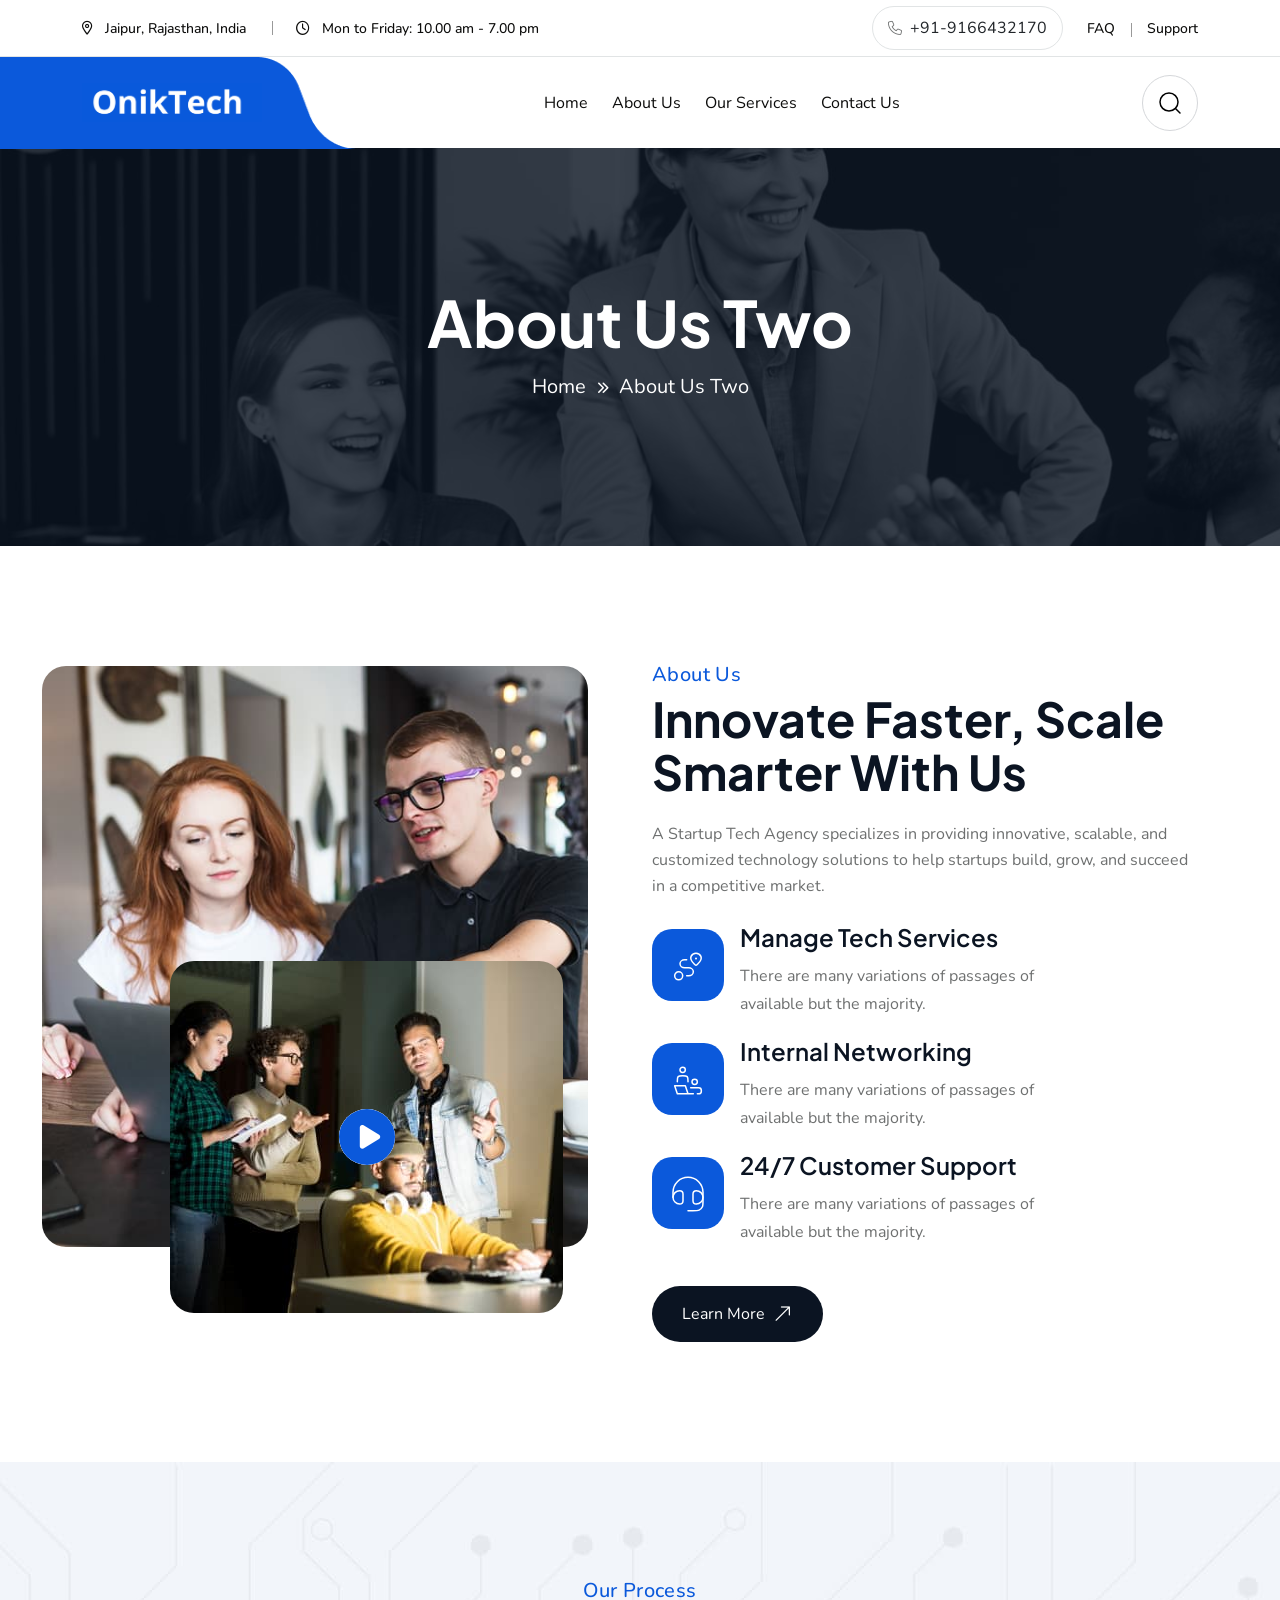
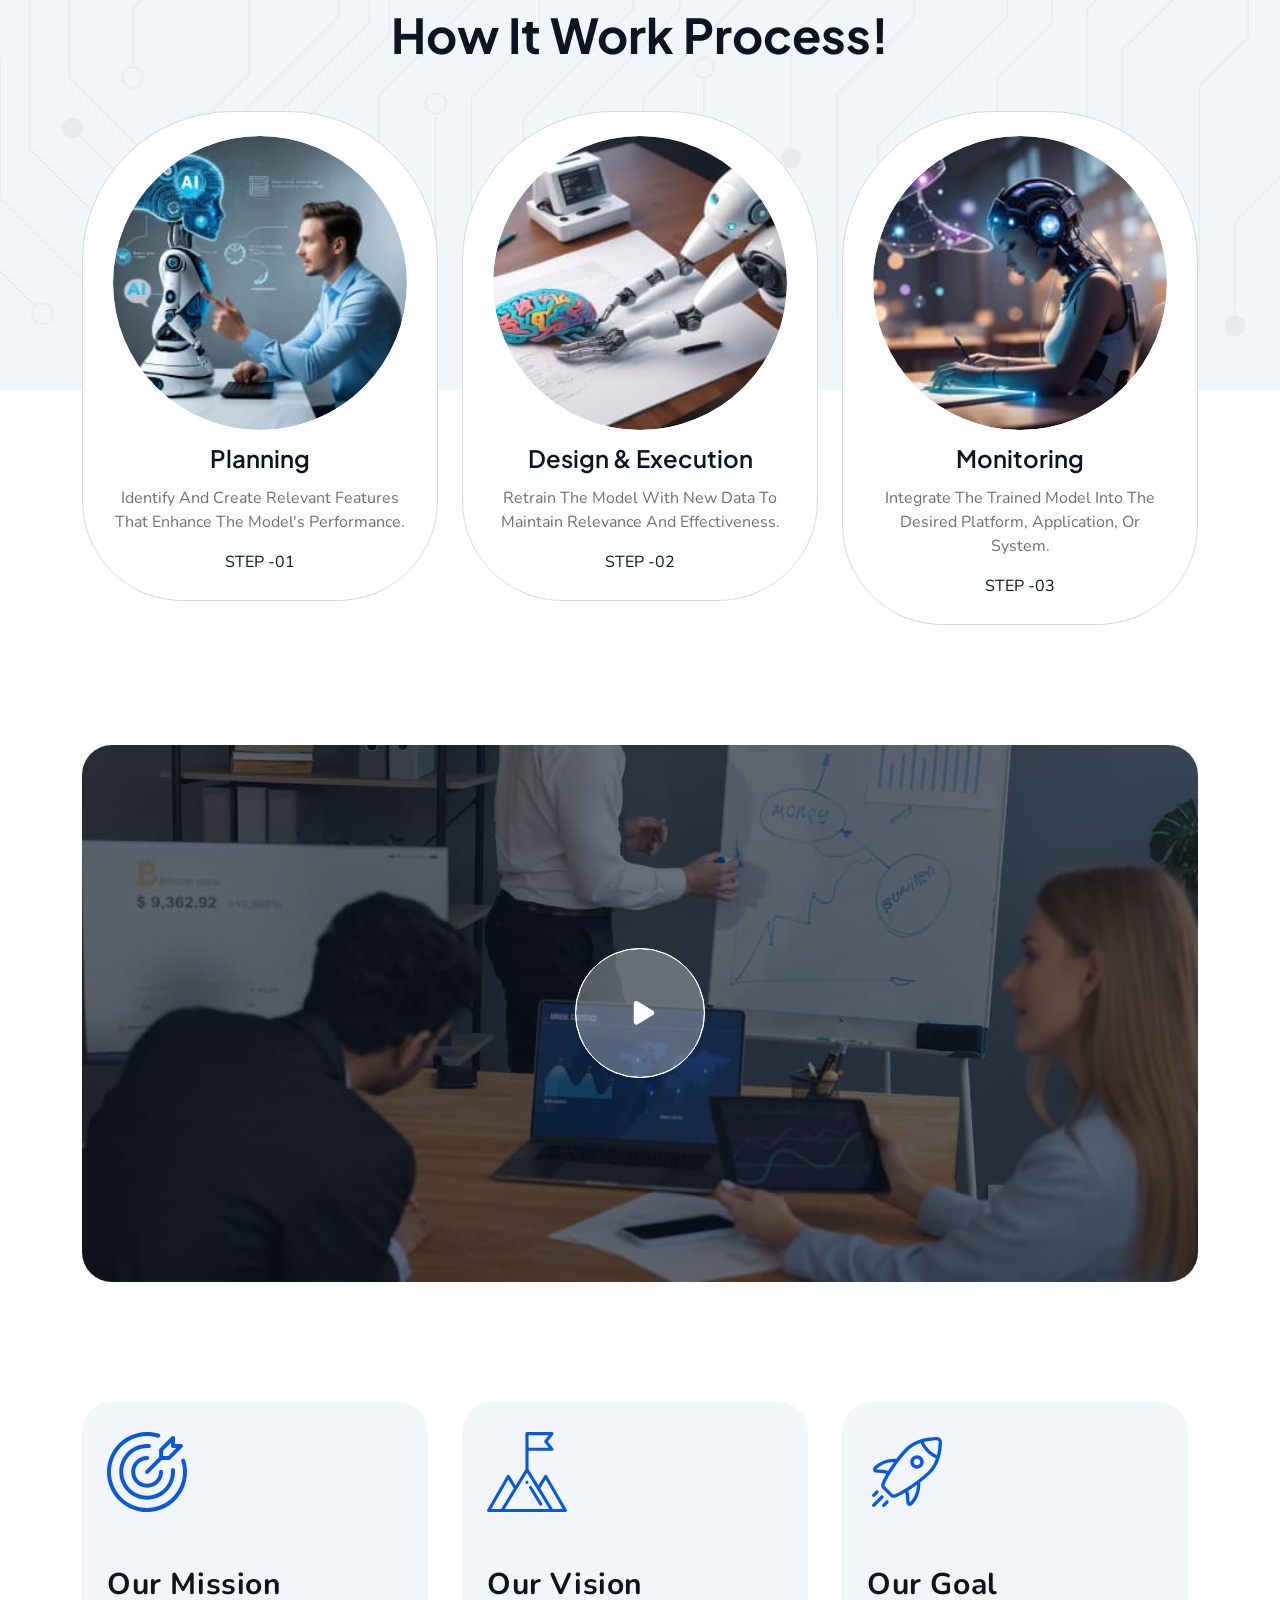
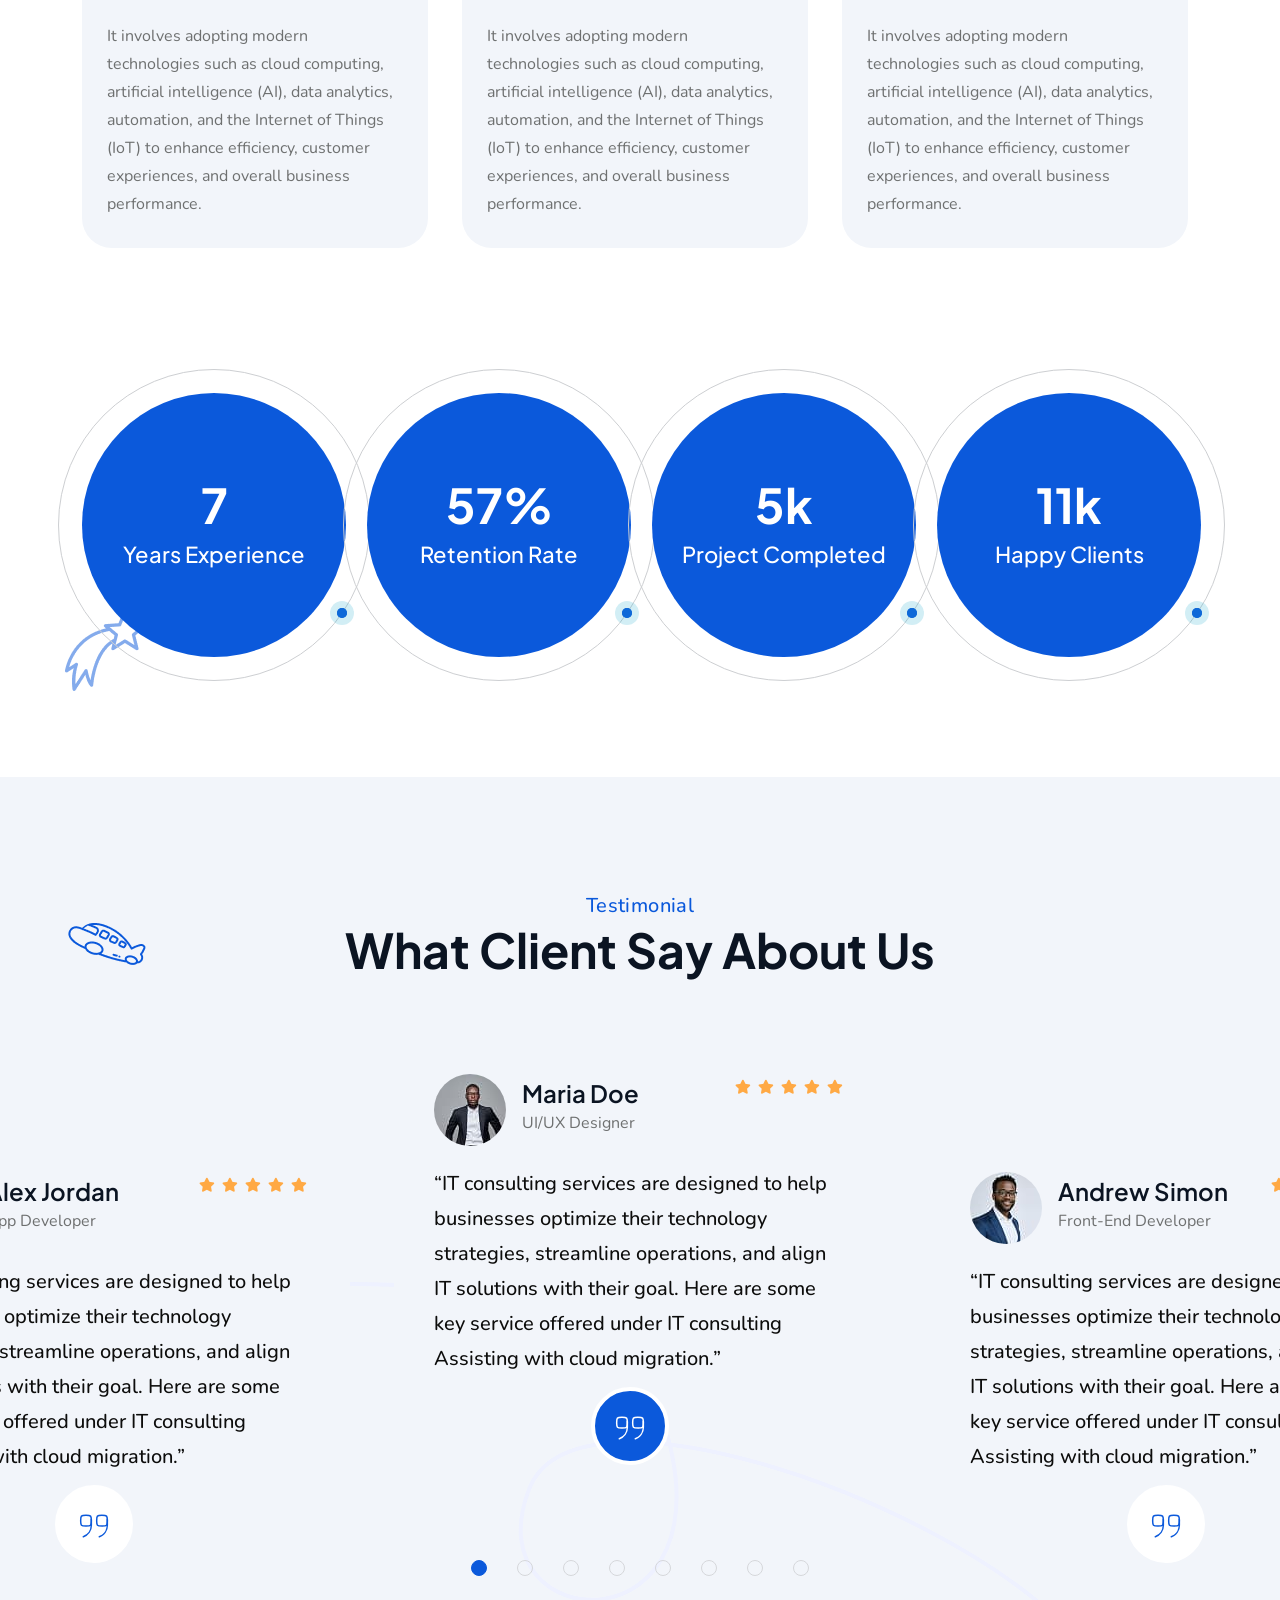
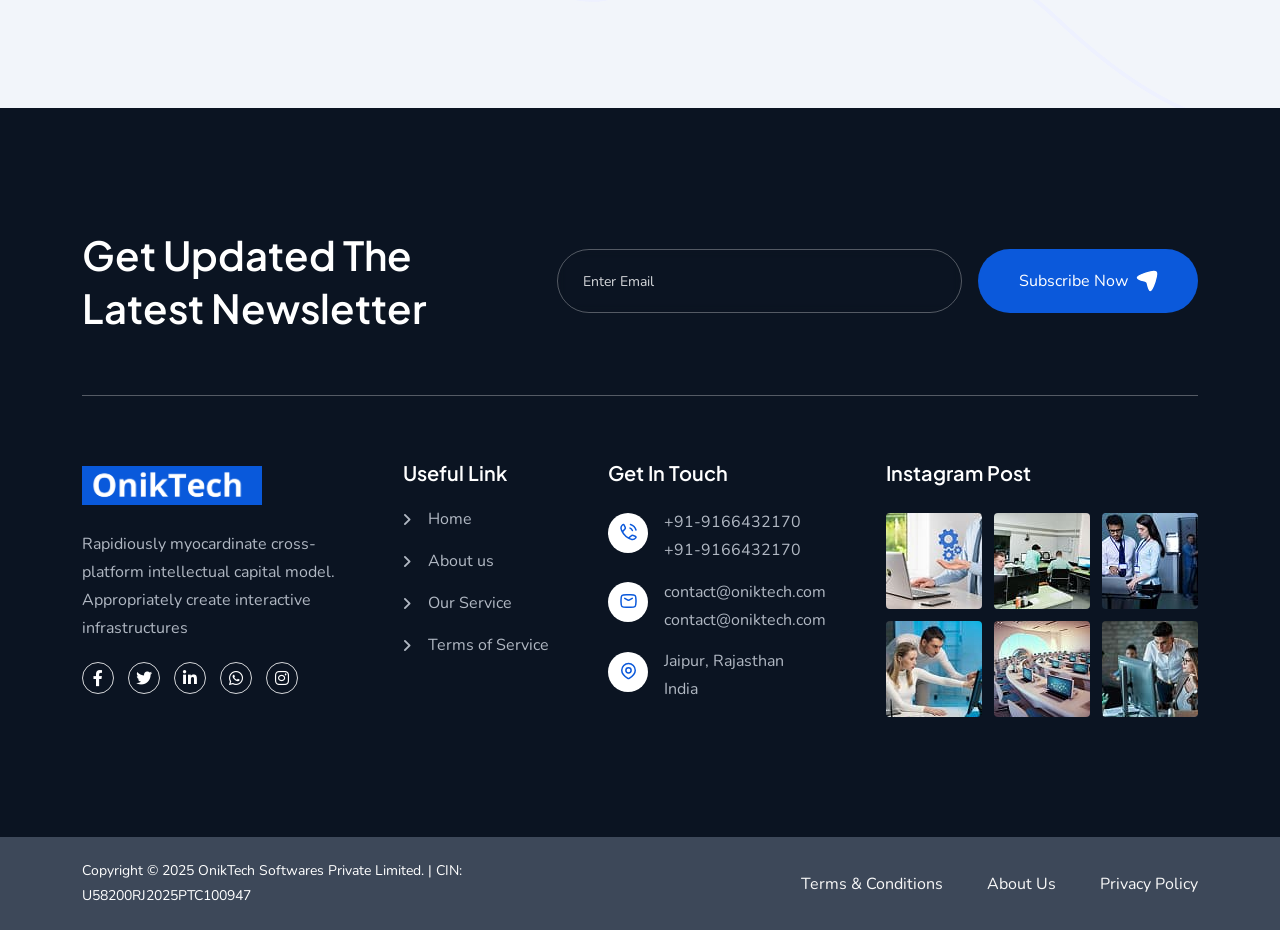
==== commit 6a8538b3: "wejreq" ====
--- a/about.html
+++ b/about.html
@@ -643,152 +643,8 @@
         <div class="shape-mockup jump d-none d-xl-block" data-bottom="20%" data-left="5%"><img
                 src="assets/img/shape/shape_5.png" alt="shape"></div>
     </div>
+  
     <section class="team-area8 overflow-hidden bg-smoke space" id="testi-sec">
-        <div class="container-fluid p-0">
-            <div class="title-area mb-20 text-center"><span class="sub-title">Our Team Memners</span>
-                <h2 class="sec-title">Meet Our Expert Members</h2>
-            </div>
-            <div class="slider-area">
-                <div class="swiper th-slider teamSlider8 has-shadow" id="teamSlider8"
-                    data-slider-options='{"breakpoints":{"0":{"slidesPerView":3},"767":{"slidesPerView":"3"},"992":{"slidesPerView":"3"},"1200":{"slidesPerView":"4"},"1400":{"slidesPerView":"5"}}}'>
-                    <div class="swiper-wrapper">
-                        <div class="swiper-slide">
-                            <div class="th-team team-grid2">
-                                <div class="team-img"><img src="assets/img/team/team_3_1.jpg" alt="Team"></div>
-                                <div class="team-content">
-                                    <h3 class="box-title"><a href="team-guider-details.html">Jacob Jones</a></h3>
-                                    <div class="th-social"><a href="https://www.facebook.com/"><i
-                                                class="fab fa-facebook-f"></i></a> <a
-                                            href="https://www.linkedin.com/"><i class="fab fa-linkedin-in"></i></a> <a
-                                            href="https://www.twitter.com/"><i class="fab fa-twitter"></i></a> <a
-                                            href="https://www.youtube.com/"><i class="fab fa-youtube"></i></a></div>
-                                </div>
-                            </div>
-                        </div>
-                        <div class="swiper-slide">
-                            <div class="th-team team-grid2">
-                                <div class="team-img"><img src="assets/img/team/team_3_2.jpg" alt="Team"></div>
-                                <div class="team-content">
-                                    <h3 class="box-title"><a href="team-guider-details.html">Jane Cooper</a></h3>
-                                    <div class="th-social"><a href="https://www.facebook.com/"><i
-                                                class="fab fa-facebook-f"></i></a> <a
-                                            href="https://www.linkedin.com/"><i class="fab fa-linkedin-in"></i></a> <a
-                                            href="https://www.twitter.com/"><i class="fab fa-twitter"></i></a> <a
-                                            href="https://www.youtube.com/"><i class="fab fa-youtube"></i></a></div>
-                                </div>
-                            </div>
-                        </div>
-                        <div class="swiper-slide">
-                            <div class="th-team team-grid2">
-                                <div class="team-img"><img src="assets/img/team/team_3_3.jpg" alt="Team"></div>
-                                <div class="team-content">
-                                    <h3 class="box-title"><a href="team-guider-details.html">Jason Vermate.</a></h3>
-                                    <div class="th-social"><a href="https://www.facebook.com/"><i
-                                                class="fab fa-facebook-f"></i></a> <a
-                                            href="https://www.linkedin.com/"><i class="fab fa-linkedin-in"></i></a> <a
-                                            href="https://www.twitter.com/"><i class="fab fa-twitter"></i></a> <a
-                                            href="https://www.youtube.com/"><i class="fab fa-youtube"></i></a></div>
-                                </div>
-                            </div>
-                        </div>
-                        <div class="swiper-slide">
-                            <div class="th-team team-grid2">
-                                <div class="team-img"><img src="assets/img/team/team_3_4.jpg" alt="Team"></div>
-                                <div class="team-content">
-                                    <h3 class="box-title"><a href="team-guider-details.html">Jenny Wilson</a></h3>
-                                    <div class="th-social"><a href="https://www.facebook.com/"><i
-                                                class="fab fa-facebook-f"></i></a> <a
-                                            href="https://www.linkedin.com/"><i class="fab fa-linkedin-in"></i></a> <a
-                                            href="https://www.twitter.com/"><i class="fab fa-twitter"></i></a> <a
-                                            href="https://www.youtube.com/"><i class="fab fa-youtube"></i></a></div>
-                                </div>
-                            </div>
-                        </div>
-                        <div class="swiper-slide">
-                            <div class="th-team team-grid2">
-                                <div class="team-img"><img src="assets/img/team/team_3_5.jpg" alt="Team"></div>
-                                <div class="team-content">
-                                    <h3 class="box-title"><a href="team-guider-details.html">Jacob Jones</a></h3>
-                                    <div class="th-social"><a href="https://www.facebook.com/"><i
-                                                class="fab fa-facebook-f"></i></a> <a
-                                            href="https://www.linkedin.com/"><i class="fab fa-linkedin-in"></i></a> <a
-                                            href="https://www.twitter.com/"><i class="fab fa-twitter"></i></a> <a
-                                            href="https://www.youtube.com/"><i class="fab fa-youtube"></i></a></div>
-                                </div>
-                            </div>
-                        </div>
-                        <div class="swiper-slide">
-                            <div class="th-team team-grid2">
-                                <div class="team-img"><img src="assets/img/team/team_3_1.jpg" alt="Team"></div>
-                                <div class="team-content">
-                                    <h3 class="box-title"><a href="team-guider-details.html">Jacob Jones</a></h3>
-                                    <div class="th-social"><a href="https://www.facebook.com/"><i
-                                                class="fab fa-facebook-f"></i></a> <a
-                                            href="https://www.linkedin.com/"><i class="fab fa-linkedin-in"></i></a> <a
-                                            href="https://www.twitter.com/"><i class="fab fa-twitter"></i></a> <a
-                                            href="https://www.youtube.com/"><i class="fab fa-youtube"></i></a></div>
-                                </div>
-                            </div>
-                        </div>
-                        <div class="swiper-slide">
-                            <div class="th-team team-grid2">
-                                <div class="team-img"><img src="assets/img/team/team_3_2.jpg" alt="Team"></div>
-                                <div class="team-content">
-                                    <h3 class="box-title"><a href="team-guider-details.html">Jane Cooper</a></h3>
-                                    <div class="th-social"><a href="https://www.facebook.com/"><i
-                                                class="fab fa-facebook-f"></i></a> <a
-                                            href="https://www.linkedin.com/"><i class="fab fa-linkedin-in"></i></a> <a
-                                            href="https://www.twitter.com/"><i class="fab fa-twitter"></i></a> <a
-                                            href="https://www.youtube.com/"><i class="fab fa-youtube"></i></a></div>
-                                </div>
-                            </div>
-                        </div>
-                        <div class="swiper-slide">
-                            <div class="th-team team-grid2">
-                                <div class="team-img"><img src="assets/img/team/team_3_3.jpg" alt="Team"></div>
-                                <div class="team-content">
-                                    <h3 class="box-title"><a href="team-guider-details.html">Jason Vermate.</a></h3>
-                                    <div class="th-social"><a href="https://www.facebook.com/"><i
-                                                class="fab fa-facebook-f"></i></a> <a
-                                            href="https://www.linkedin.com/"><i class="fab fa-linkedin-in"></i></a> <a
-                                            href="https://www.twitter.com/"><i class="fab fa-twitter"></i></a> <a
-                                            href="https://www.youtube.com/"><i class="fab fa-youtube"></i></a></div>
-                                </div>
-                            </div>
-                        </div>
-                        <div class="swiper-slide">
-                            <div class="th-team team-grid2">
-                                <div class="team-img"><img src="assets/img/team/team_3_4.jpg" alt="Team"></div>
-                                <div class="team-content">
-                                    <h3 class="box-title"><a href="team-guider-details.html">Jenny Wilson</a></h3>
-                                    <div class="th-social"><a href="https://www.facebook.com/"><i
-                                                class="fab fa-facebook-f"></i></a> <a
-                                            href="https://www.linkedin.com/"><i class="fab fa-linkedin-in"></i></a> <a
-                                            href="https://www.twitter.com/"><i class="fab fa-twitter"></i></a> <a
-                                            href="https://www.youtube.com/"><i class="fab fa-youtube"></i></a></div>
-                                </div>
-                            </div>
-                        </div>
-                        <div class="swiper-slide">
-                            <div class="th-team team-grid2">
-                                <div class="team-img"><img src="assets/img/team/team_3_5.jpg" alt="Team"></div>
-                                <div class="team-content">
-                                    <h3 class="box-title"><a href="team-guider-details.html">Jacob Jones</a></h3>
-                                    <div class="th-social"><a href="https://www.facebook.com/"><i
-                                                class="fab fa-facebook-f"></i></a> <a
-                                            href="https://www.linkedin.com/"><i class="fab fa-linkedin-in"></i></a> <a
-                                            href="https://www.twitter.com/"><i class="fab fa-twitter"></i></a> <a
-                                            href="https://www.youtube.com/"><i class="fab fa-youtube"></i></a></div>
-                                </div>
-                            </div>
-                        </div>
-                    </div>
-                    <div class="slider-pagination"></div>
-                </div>
-            </div>
-        </div>
-    </section>
-    <section class="testi-area overflow-hidden space" id="testi-sec">
         <div class="container-fluid p-0">
             <div class="title-area mb-20 text-center"><span class="sub-title">Testimonial</span>
                 <h2 class="sec-title">What Client Say About us</h2>
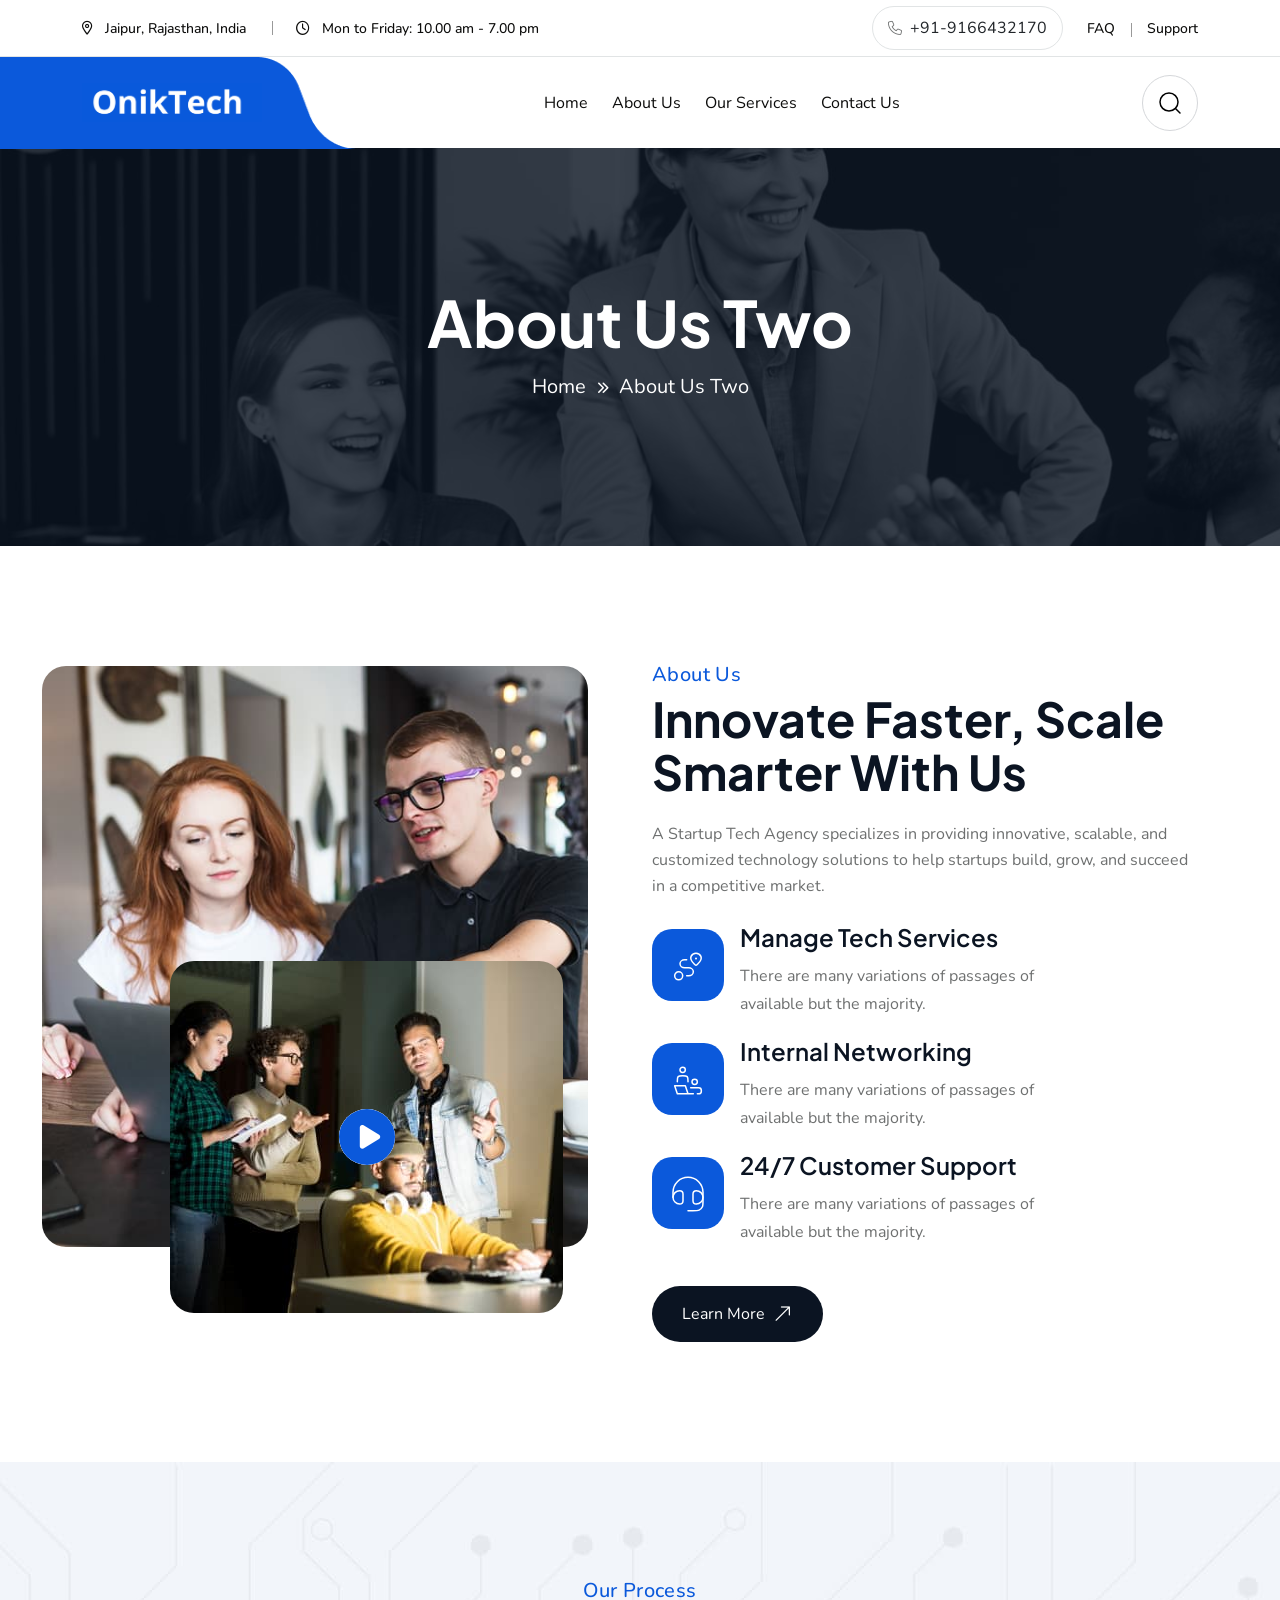
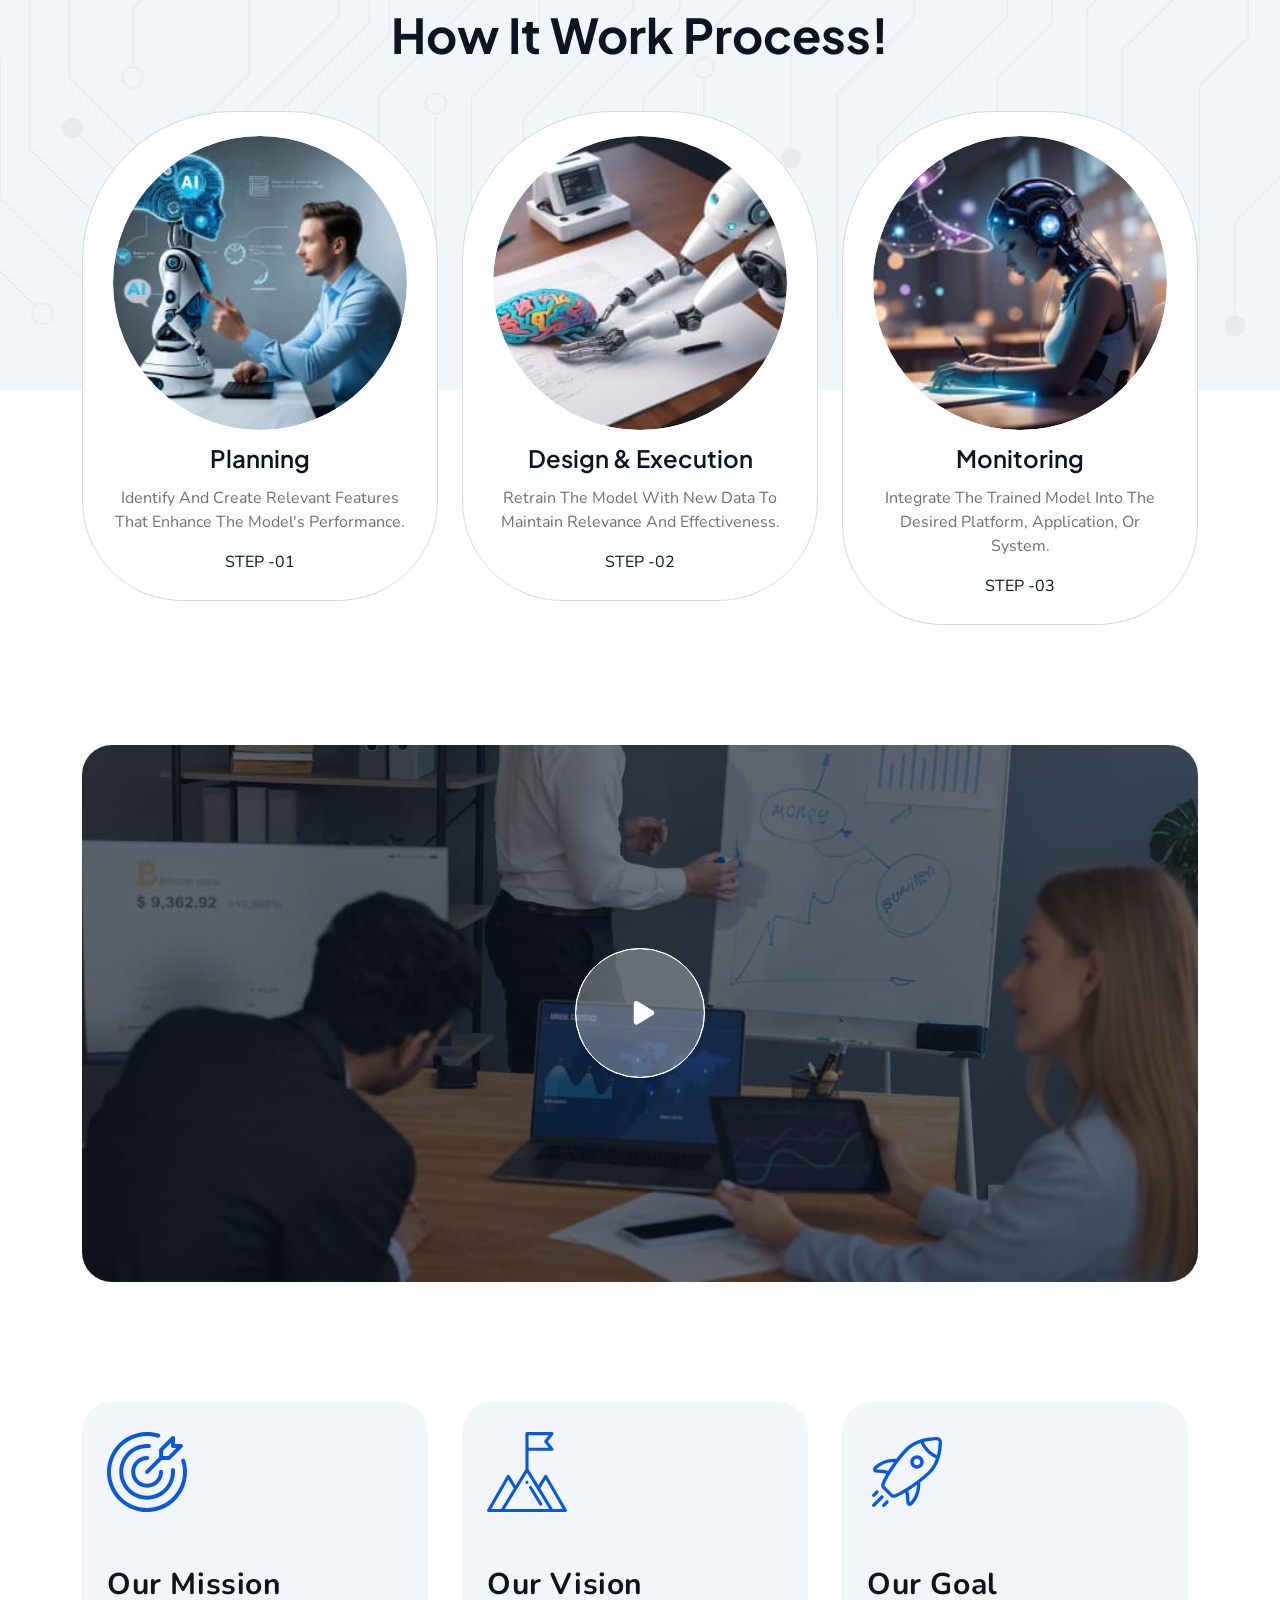
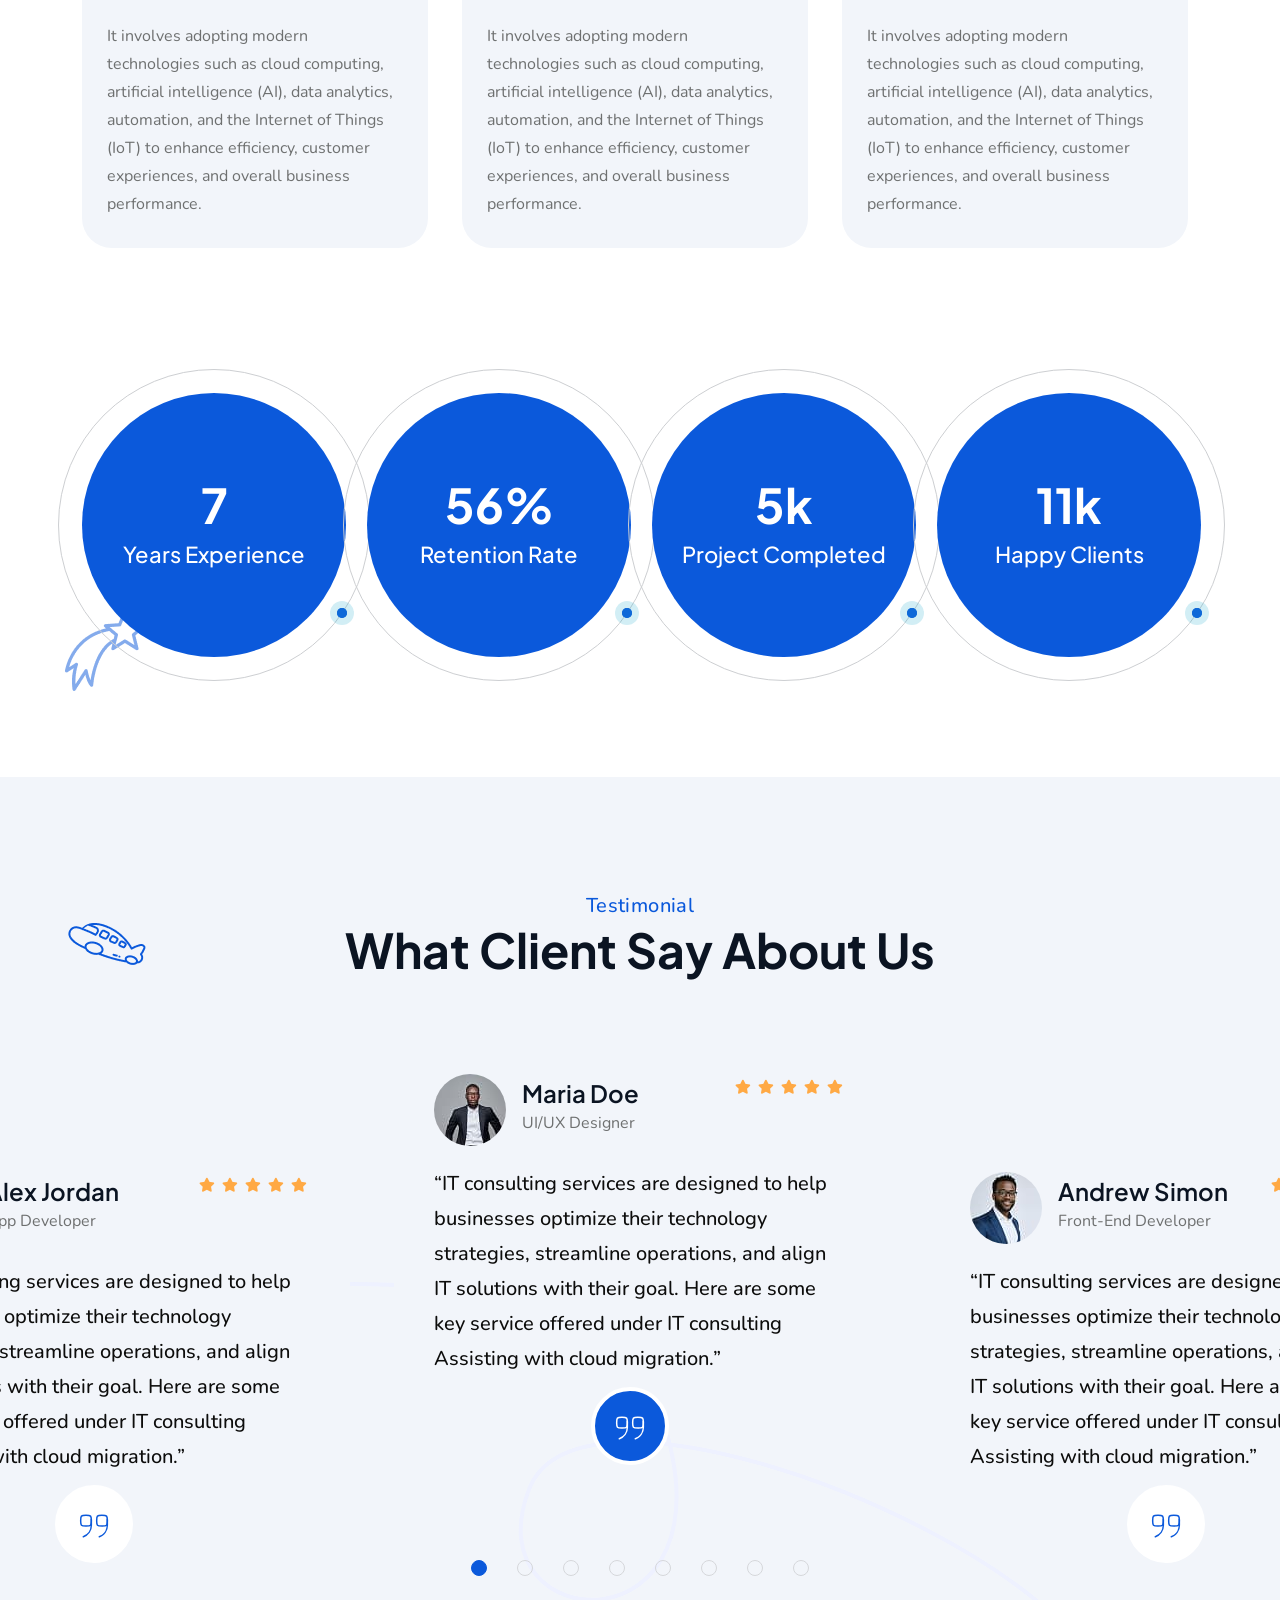
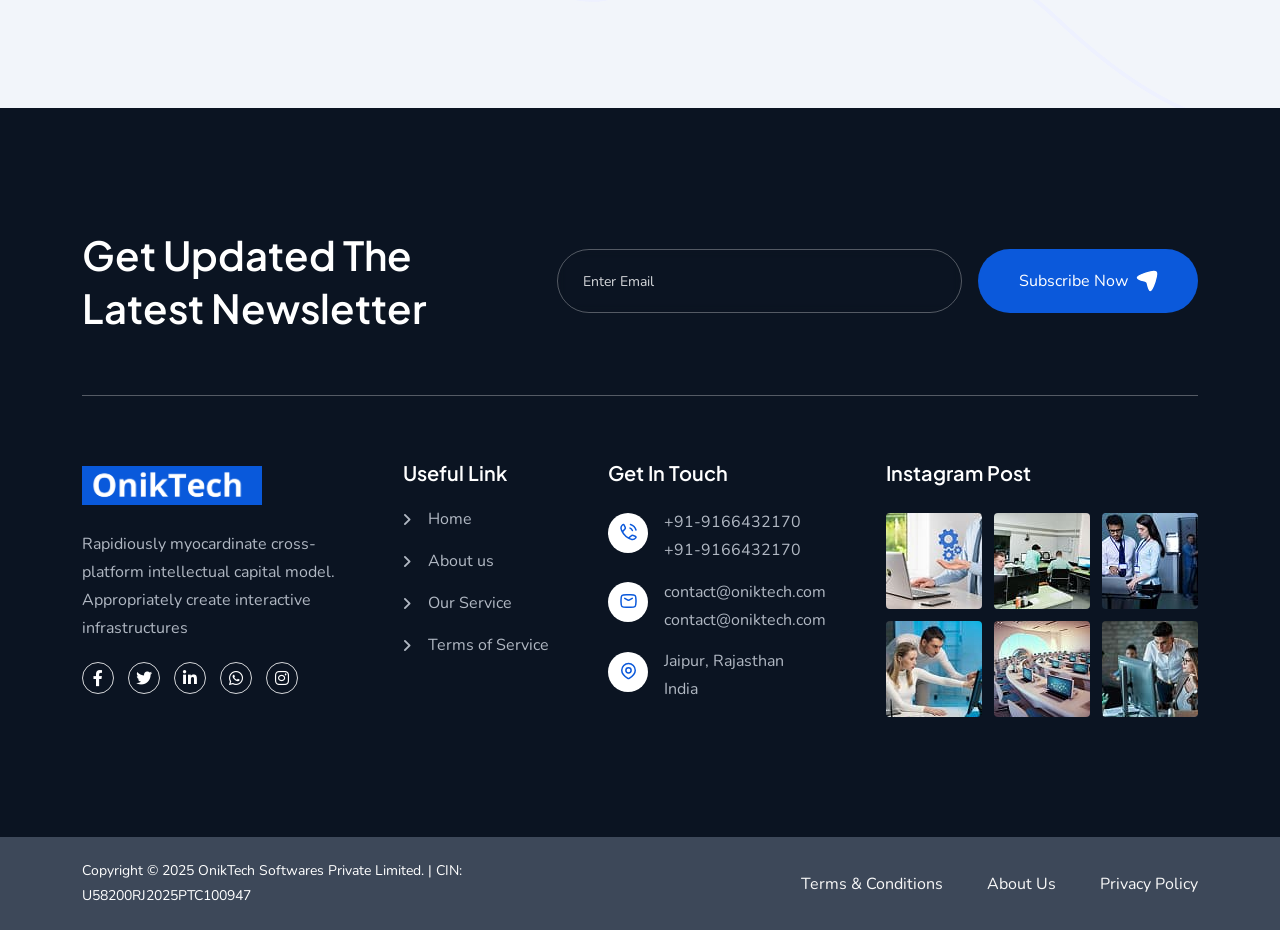
==== commit 4b72fbcf: "ejndien" ====
--- a/about.html
+++ b/about.html
@@ -4,7 +4,7 @@
     <meta charset="utf-8" />
     <meta http-equiv="x-ua-compatible" content="ie=edge" />
     <title>
-      OnikTech Softwares | India’s fast-growing IT solutions provider.
+        About Us | OnikTech Softwares
     </title>
     <meta name="author" content="OnikTech Softwares" />
     <meta
